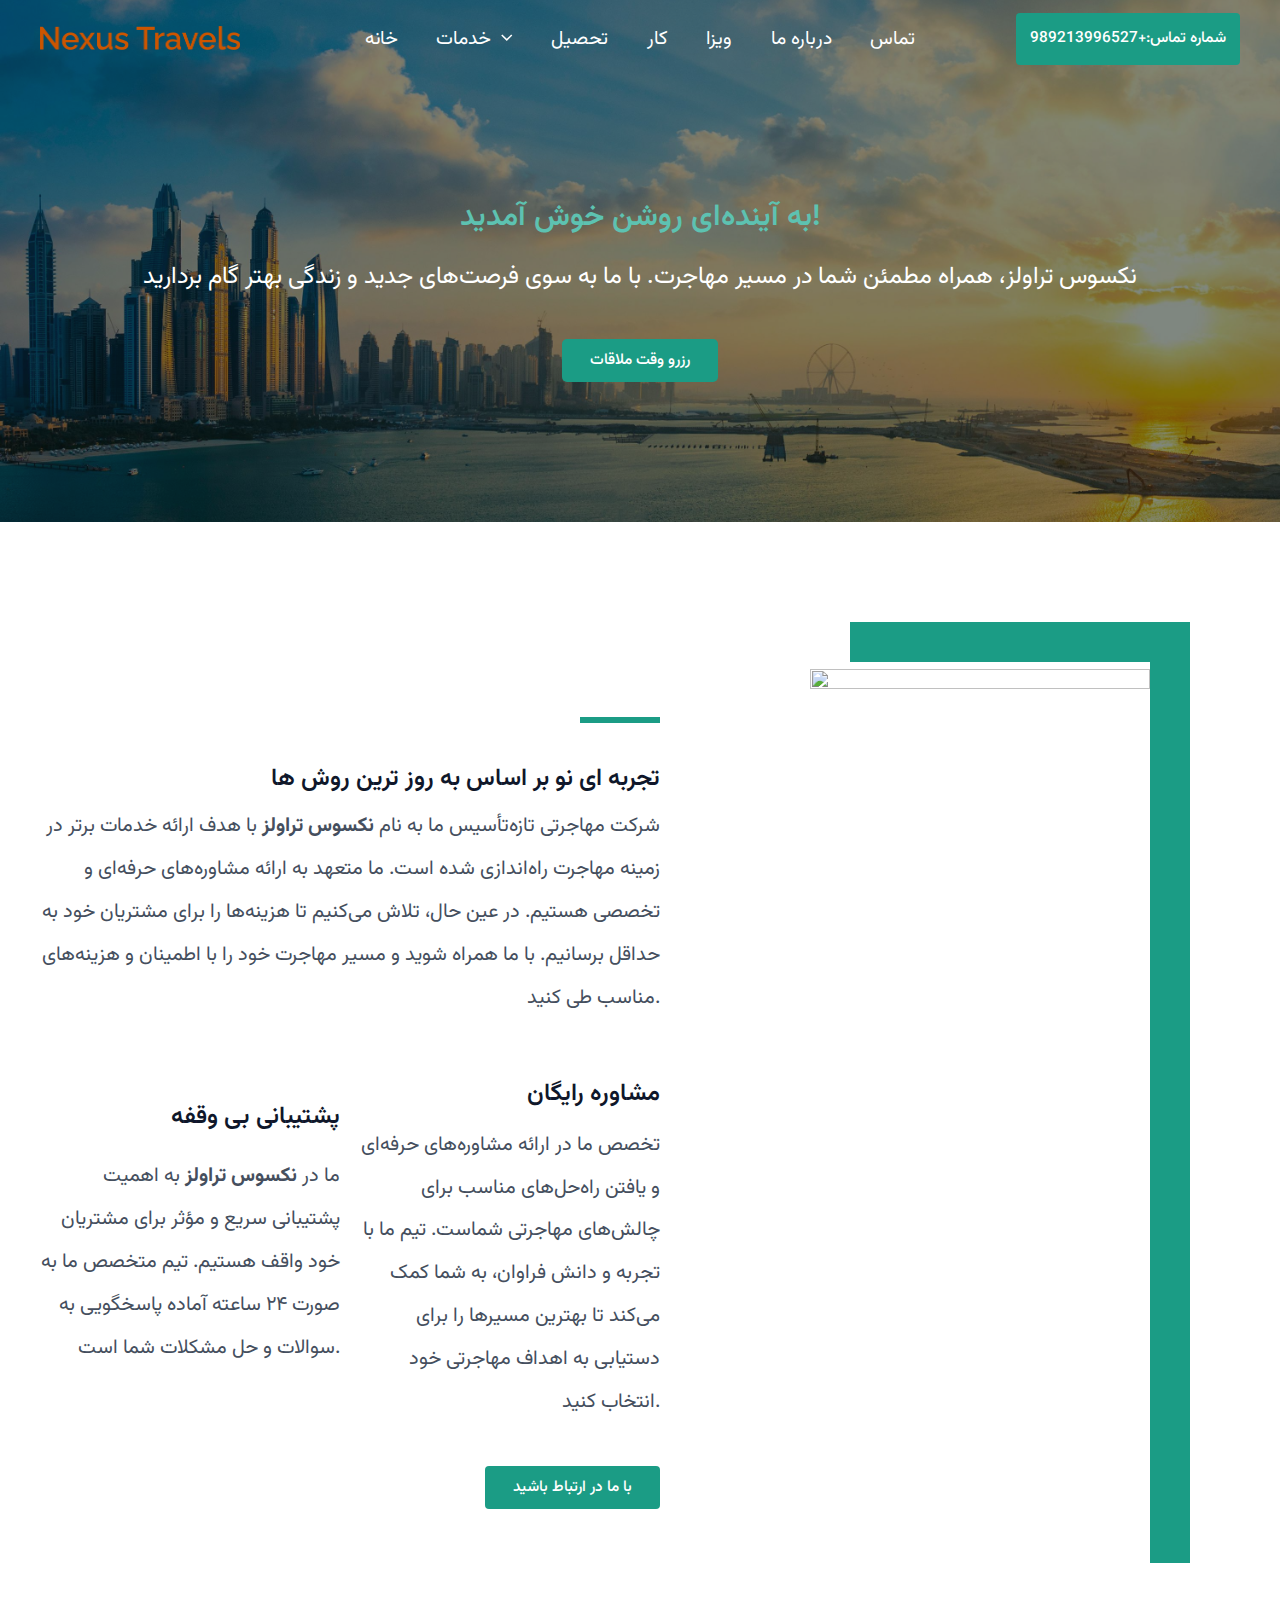
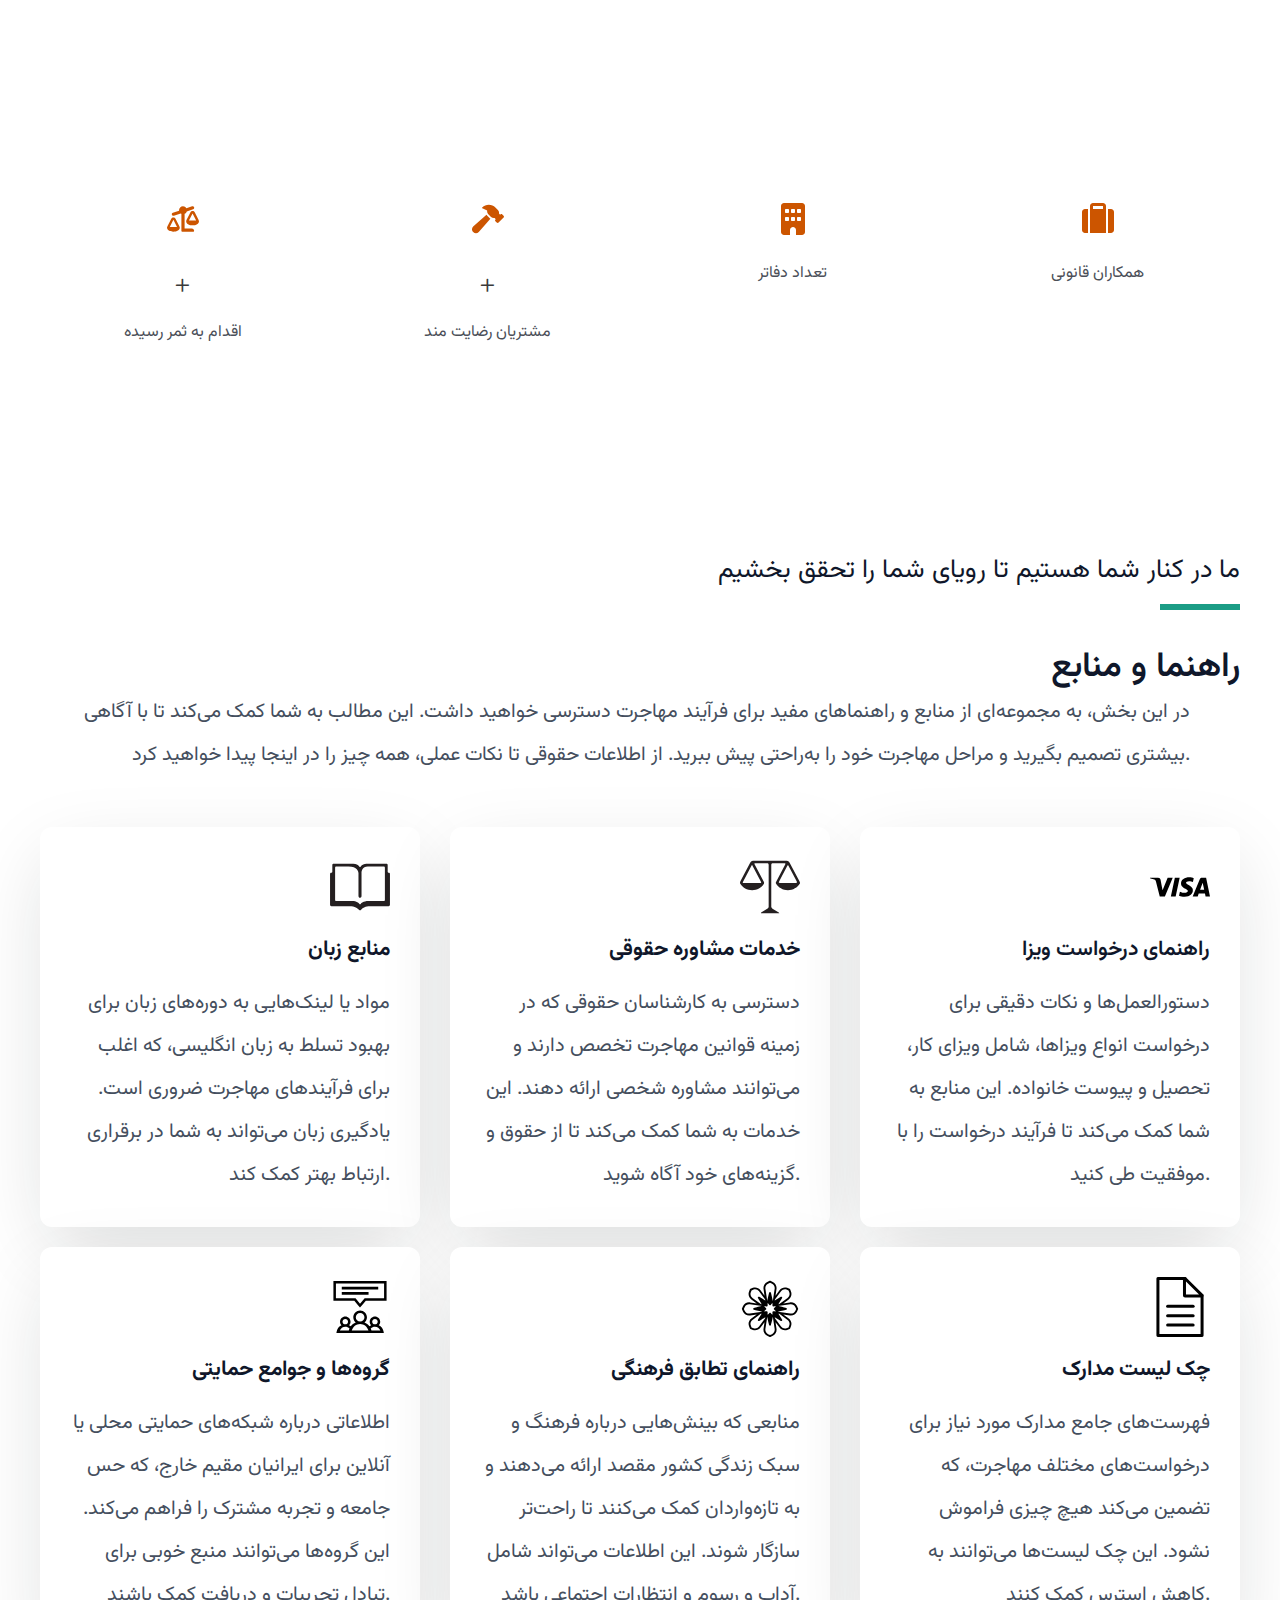
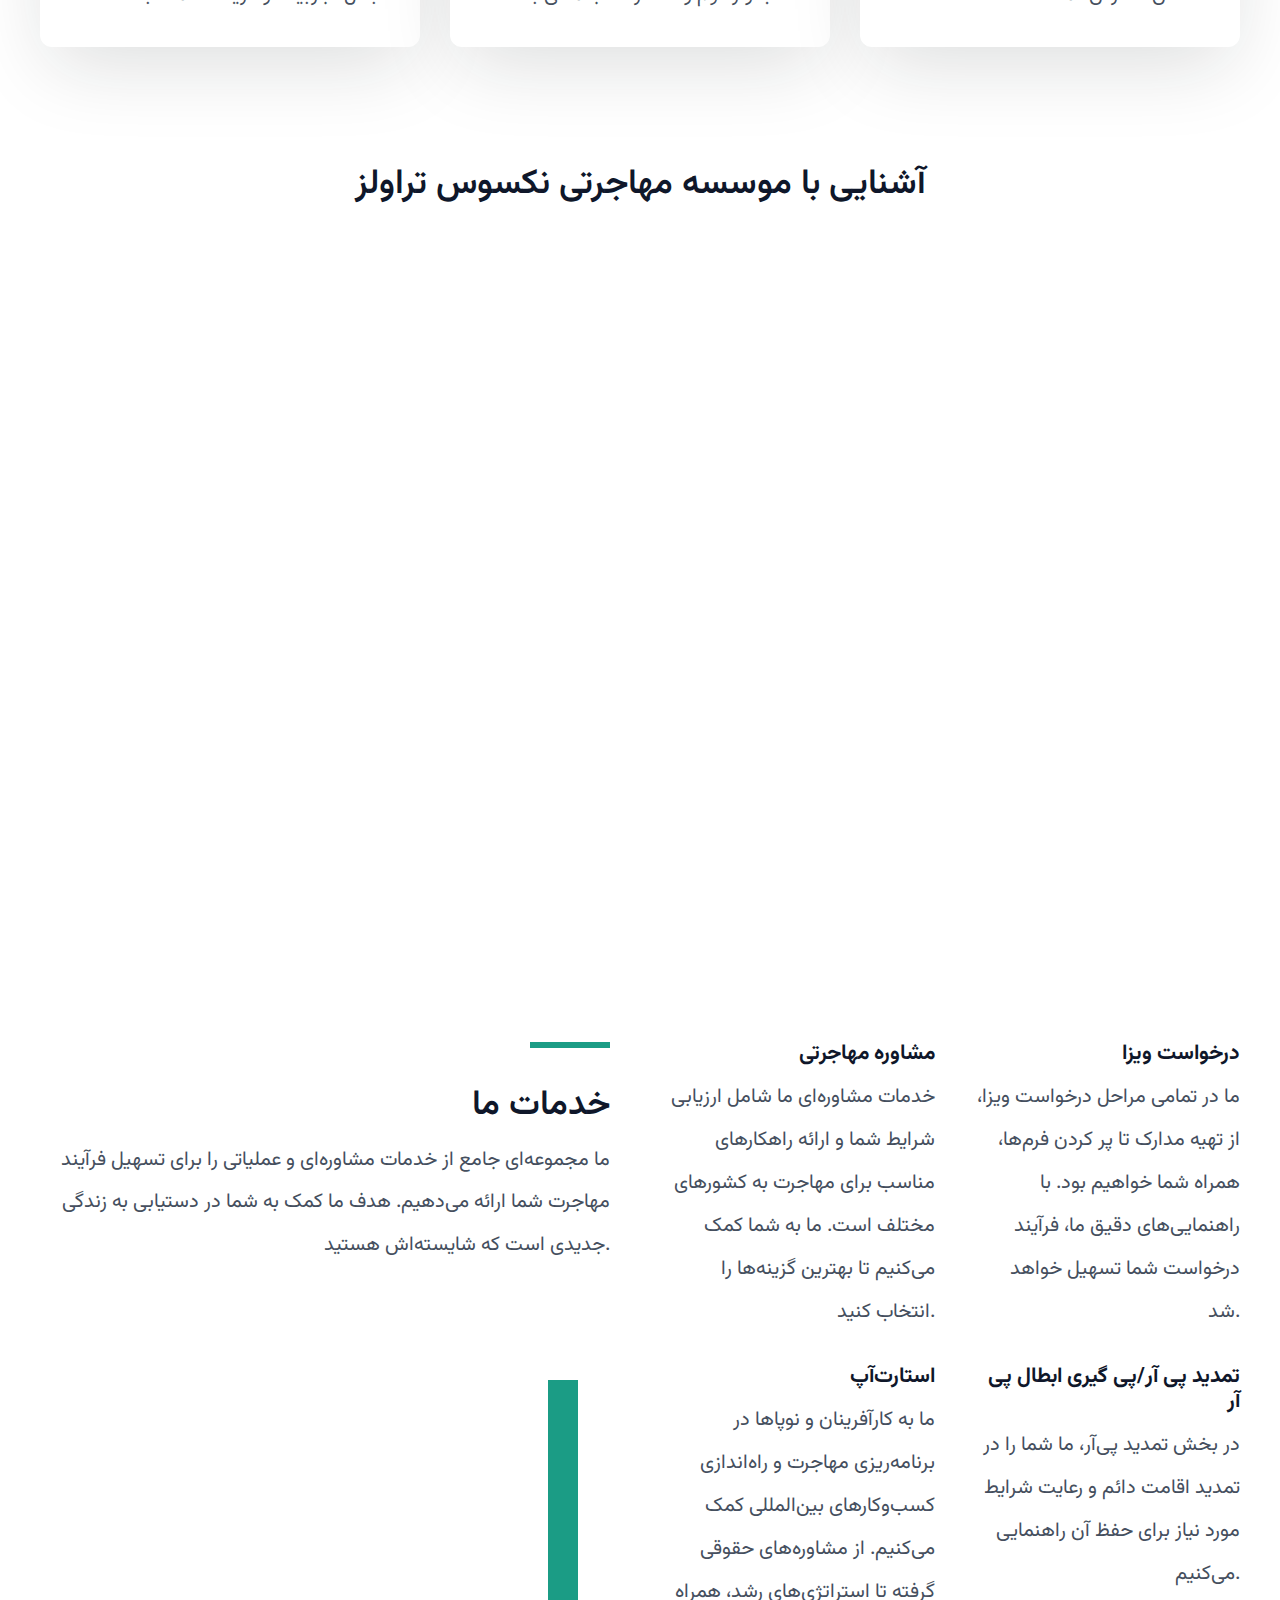
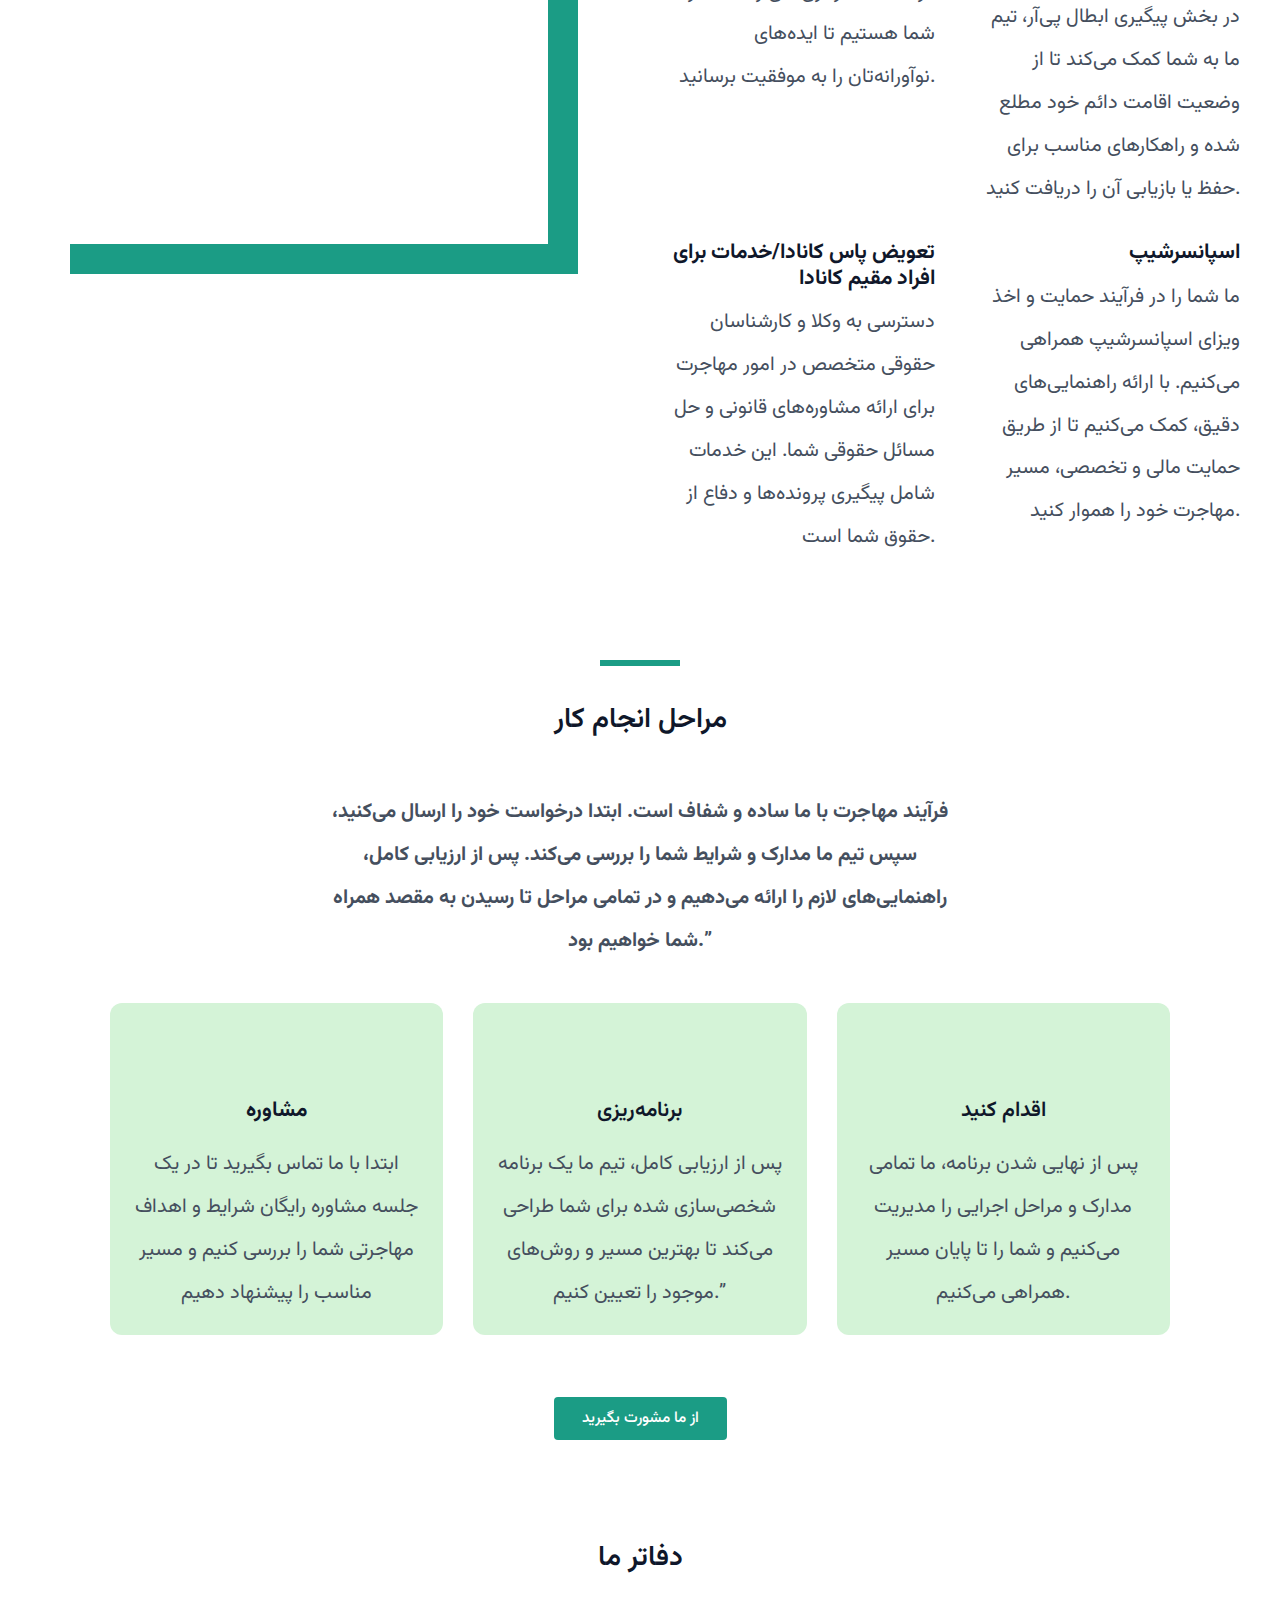
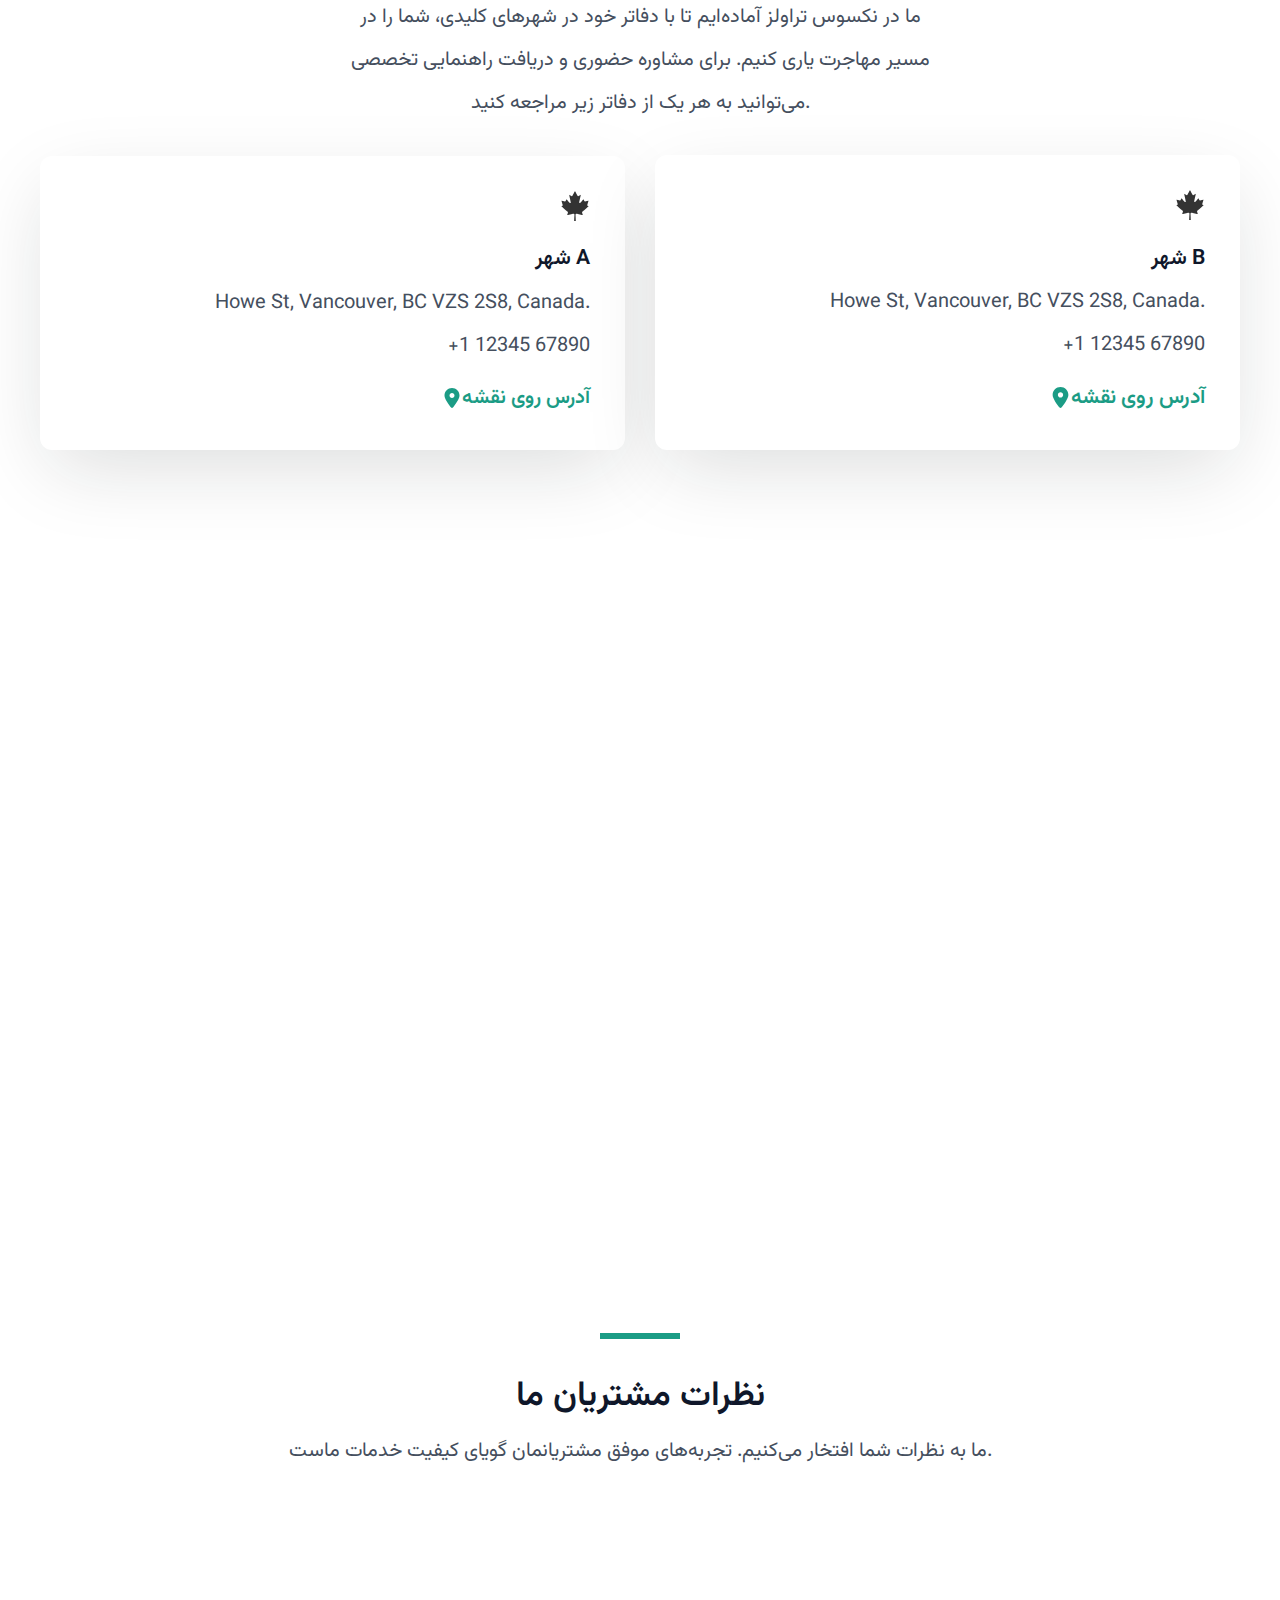
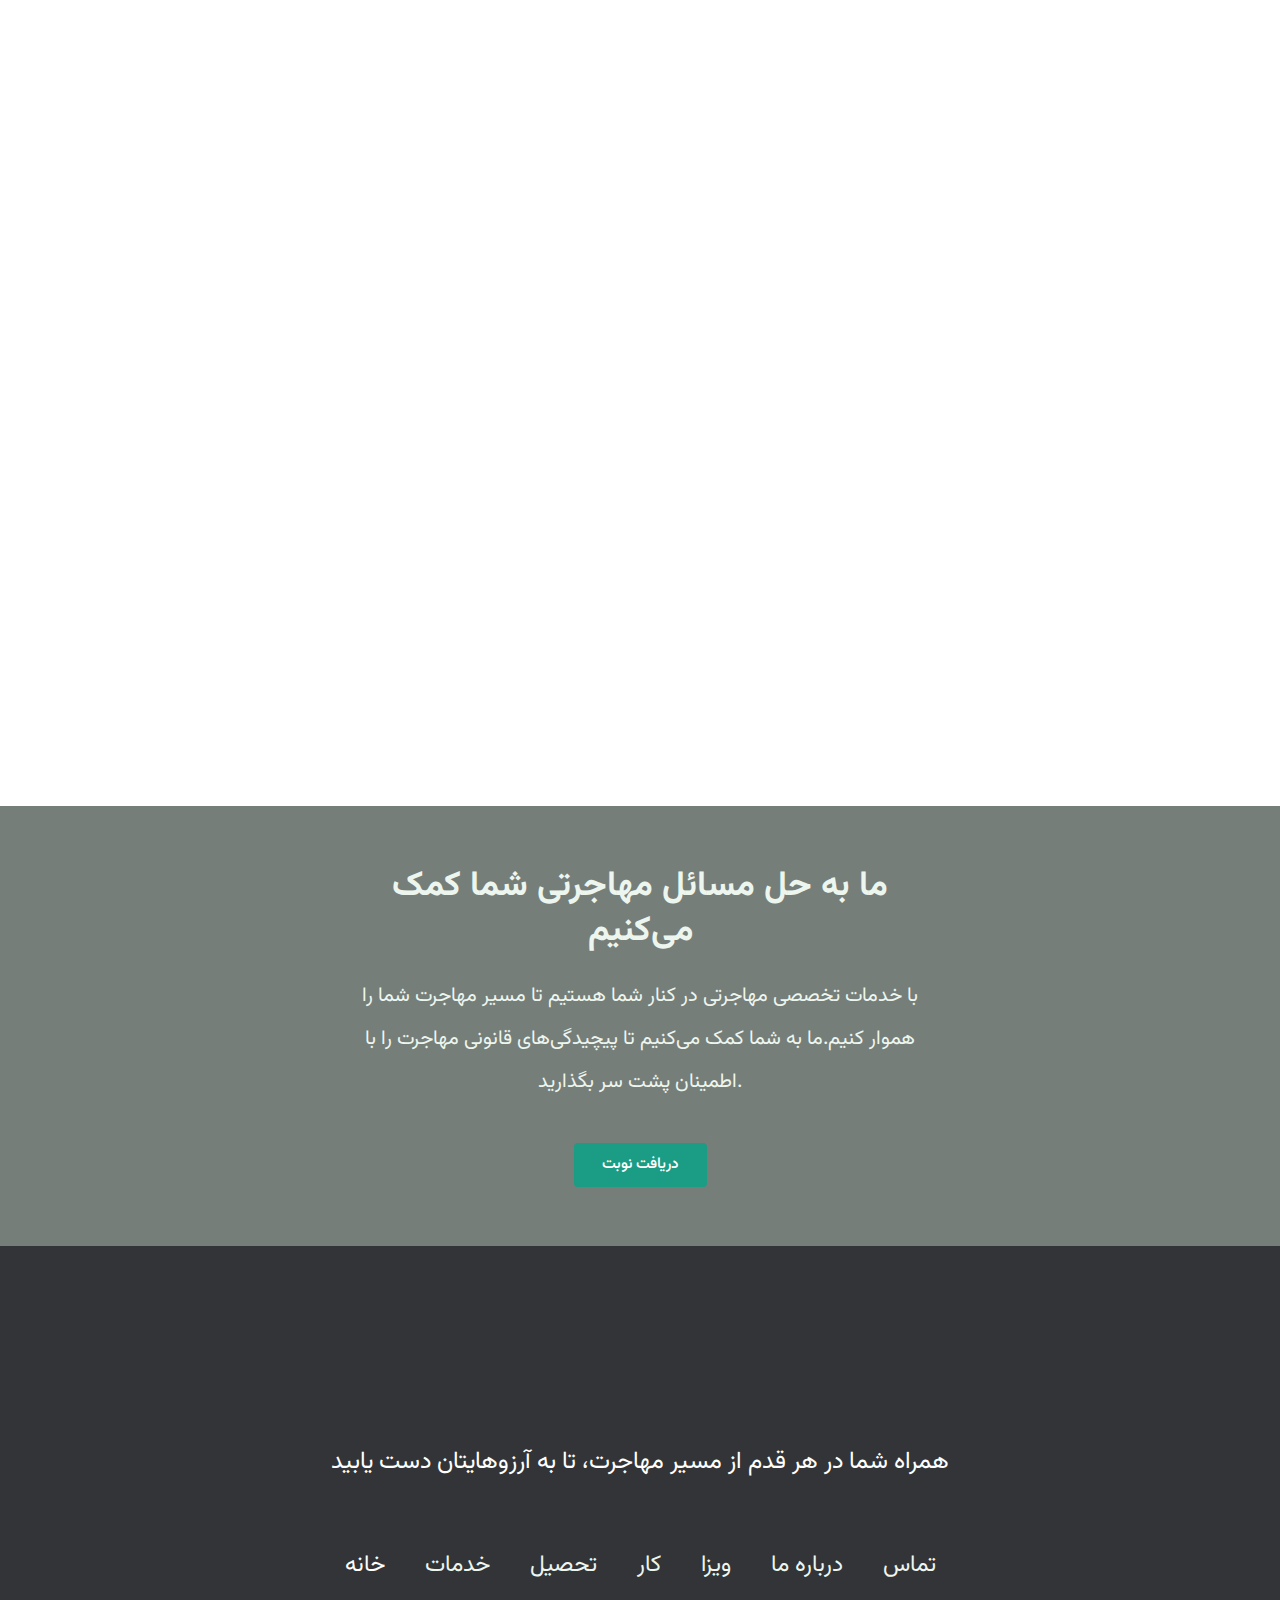
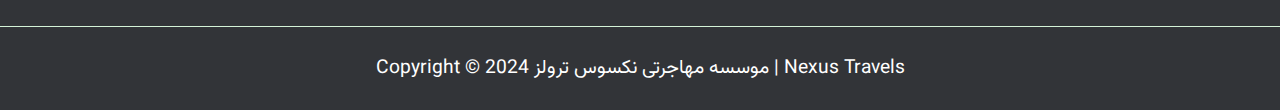
==== index.html @ 0fcbdfd5 "dev finished" ====
<!DOCTYPE html>
<html lang="en-US">
<head>
<meta charset="UTF-8">
<meta name="viewport" content="width=device-width, initial-scale=1">
	<link rel="profile" href="https://gmpg.org/xfn/11"> 
	<title>موسسه مهاجرتی نکسوس ترولز | Nexus Travels</title>
<meta name="robots" content="max-image-preview:large">
<link rel="dns-prefetch" href="//fonts.googleapis.com">
<link rel="alternate" type="application/rss+xml" title="موسسه مهاجرتی نکسوس ترولز | Nexus Travels &raquo; Feed" href="/feed/">
<link rel="alternate" type="application/rss+xml" title="موسسه مهاجرتی نکسوس ترولز | Nexus Travels &raquo; Comments Feed" href="/comments/feed/">
<script>
window._wpemojiSettings = {"baseUrl":"https:\/\/s.w.org\/images\/core\/emoji\/15.0.3\/72x72\/","ext":".png","svgUrl":"https:\/\/s.w.org\/images\/core\/emoji\/15.0.3\/svg\/","svgExt":".svg","source":{"concatemoji":"\/wp-includes\/js\/wp-emoji-release.min.js?ver=6.7"}};
/*! This file is auto-generated */
!function(i,n){var o,s,e;function c(e){try{var t={supportTests:e,timestamp:(new Date).valueOf()};sessionStorage.setItem(o,JSON.stringify(t))}catch(e){}}function p(e,t,n){e.clearRect(0,0,e.canvas.width,e.canvas.height),e.fillText(t,0,0);var t=new Uint32Array(e.getImageData(0,0,e.canvas.width,e.canvas.height).data),r=(e.clearRect(0,0,e.canvas.width,e.canvas.height),e.fillText(n,0,0),new Uint32Array(e.getImageData(0,0,e.canvas.width,e.canvas.height).data));return t.every(function(e,t){return e===r[t]})}function u(e,t,n){switch(t){case"flag":return n(e,"🏳️‍⚧️","🏳️​⚧️")?!1:!n(e,"🇺🇳","🇺​🇳")&&!n(e,"🏴󠁧󠁢󠁥󠁮󠁧󠁿","🏴​󠁧​󠁢​󠁥​󠁮​󠁧​󠁿");case"emoji":return!n(e,"🐦‍⬛","🐦​⬛")}return!1}function f(e,t,n){var r="undefined"!=typeof WorkerGlobalScope&&self instanceof WorkerGlobalScope?new OffscreenCanvas(300,150):i.createElement("canvas"),a=r.getContext("2d",{willReadFrequently:!0}),o=(a.textBaseline="top",a.font="600 32px Arial",{});return e.forEach(function(e){o[e]=t(a,e,n)}),o}function t(e){var t=i.createElement("script");t.src=e,t.defer=!0,i.head.appendChild(t)}"undefined"!=typeof Promise&&(o="wpEmojiSettingsSupports",s=["flag","emoji"],n.supports={everything:!0,everythingExceptFlag:!0},e=new Promise(function(e){i.addEventListener("DOMContentLoaded",e,{once:!0})}),new Promise(function(t){var n=function(){try{var e=JSON.parse(sessionStorage.getItem(o));if("object"==typeof e&&"number"==typeof e.timestamp&&(new Date).valueOf()<e.timestamp+604800&&"object"==typeof e.supportTests)return e.supportTests}catch(e){}return null}();if(!n){if("undefined"!=typeof Worker&&"undefined"!=typeof OffscreenCanvas&&"undefined"!=typeof URL&&URL.createObjectURL&&"undefined"!=typeof Blob)try{var e="postMessage("+f.toString()+"("+[JSON.stringify(s),u.toString(),p.toString()].join(",")+"));",r=new Blob([e],{type:"text/javascript"}),a=new Worker(URL.createObjectURL(r),{name:"wpTestEmojiSupports"});return void(a.onmessage=function(e){c(n=e.data),a.terminate(),t(n)})}catch(e){}c(n=f(s,u,p))}t(n)}).then(function(e){for(var t in e)n.supports[t]=e[t],n.supports.everything=n.supports.everything&&n.supports[t],"flag"!==t&&(n.supports.everythingExceptFlag=n.supports.everythingExceptFlag&&n.supports[t]);n.supports.everythingExceptFlag=n.supports.everythingExceptFlag&&!n.supports.flag,n.DOMReady=!1,n.readyCallback=function(){n.DOMReady=!0}}).then(function(){return e}).then(function(){var e;n.supports.everything||(n.readyCallback(),(e=n.source||{}).concatemoji?t(e.concatemoji):e.wpemoji&&e.twemoji&&(t(e.twemoji),t(e.wpemoji)))}))}((window,document),window._wpemojiSettings);
</script>
<link rel="stylesheet" id="astra-theme-css-css" href="/wp-content/themes/astra/assets/css/minified/main.min.css?ver=4.8.6" media="all">
<style id="astra-theme-css-inline-css">:root{--ast-post-nav-space:0;--ast-container-default-xlg-padding:6.67em;--ast-container-default-lg-padding:5.67em;--ast-container-default-slg-padding:4.34em;--ast-container-default-md-padding:3.34em;--ast-container-default-sm-padding:6.67em;--ast-container-default-xs-padding:2.4em;--ast-container-default-xxs-padding:1.4em;--ast-code-block-background:#EEEEEE;--ast-comment-inputs-background:#FAFAFA;--ast-normal-container-width:1200px;--ast-narrow-container-width:750px;--ast-blog-title-font-weight:normal;--ast-blog-meta-weight:inherit;}html{font-size:31.25%;}a,.page-title{color:#ffffff;}a:hover,a:focus{color:var(--ast-global-color-1);}body,button,input,select,textarea,.ast-button,.ast-custom-button{font-family:'Vazirmatn',sans-serif;font-weight:400;font-size:5.2em;line-height:var(--ast-body-line-height,1.65em);}blockquote{color:var(--ast-global-color-3);}h1,.entry-content h1,h2,.entry-content h2,h3,.entry-content h3,h4,.entry-content h4,h5,.entry-content h5,h6,.entry-content h6,.site-title,.site-title a{font-family:'Vazirmatn',sans-serif;font-weight:600;}.site-title{font-size:35px;font-size:6.7307692307692rem;display:none;}header .custom-logo-link img{max-width:196px;width:196px;}.astra-logo-svg{width:196px;}.site-header .site-description{font-size:15px;font-size:2.8846153846154rem;display:none;}.entry-title{font-size:26px;font-size:5rem;}.archive .ast-article-post .ast-article-inner,.blog .ast-article-post .ast-article-inner,.archive .ast-article-post .ast-article-inner:hover,.blog .ast-article-post .ast-article-inner:hover{overflow:hidden;}h1,.entry-content h1{font-size:50px;font-size:9.6153846153846rem;font-weight:600;font-family:'Vazirmatn',sans-serif;line-height:1.4em;}h2,.entry-content h2{font-size:36px;font-size:6.9230769230769rem;font-weight:600;font-family:'Vazirmatn',sans-serif;line-height:1.3em;}h3,.entry-content h3{font-size:28px;font-size:5.3846153846154rem;font-weight:600;font-family:'Vazirmatn',sans-serif;line-height:1.3em;}h4,.entry-content h4{font-size:22px;font-size:4.2307692307692rem;line-height:1.2em;font-weight:600;font-family:'Vazirmatn',sans-serif;}h5,.entry-content h5{font-size:20px;font-size:3.8461538461538rem;line-height:1.2em;font-weight:600;font-family:'Vazirmatn',sans-serif;}h6,.entry-content h6{font-size:16px;font-size:3.0769230769231rem;line-height:1.25em;font-weight:600;font-family:'Vazirmatn',sans-serif;}::selection{background-color:var(--ast-global-color-0);color:#ffffff;}body,h1,.entry-title a,.entry-content h1,h2,.entry-content h2,h3,.entry-content h3,h4,.entry-content h4,h5,.entry-content h5,h6,.entry-content h6{color:var(--ast-global-color-3);}.tagcloud a:hover,.tagcloud a:focus,.tagcloud a.current-item{color:#000000;border-color:#ffffff;background-color:#ffffff;}input:focus,input[type="text"]:focus,input[type="email"]:focus,input[type="url"]:focus,input[type="password"]:focus,input[type="reset"]:focus,input[type="search"]:focus,textarea:focus{border-color:#ffffff;}input[type="radio"]:checked,input[type=reset],input[type="checkbox"]:checked,input[type="checkbox"]:hover:checked,input[type="checkbox"]:focus:checked,input[type=range]::-webkit-slider-thumb{border-color:#ffffff;background-color:#ffffff;box-shadow:none;}.site-footer a:hover + .post-count,.site-footer a:focus + .post-count{background:#ffffff;border-color:#ffffff;}.single .nav-links .nav-previous,.single .nav-links .nav-next{color:#ffffff;}.entry-meta,.entry-meta *{line-height:1.45;color:#ffffff;}.entry-meta a:not(.ast-button):hover,.entry-meta a:not(.ast-button):hover *,.entry-meta a:not(.ast-button):focus,.entry-meta a:not(.ast-button):focus *,.page-links > .page-link,.page-links .page-link:hover,.post-navigation a:hover{color:var(--ast-global-color-1);}#cat option,.secondary .calendar_wrap thead a,.secondary .calendar_wrap thead a:visited{color:#ffffff;}.secondary .calendar_wrap #today,.ast-progress-val span{background:#ffffff;}.secondary a:hover + .post-count,.secondary a:focus + .post-count{background:#ffffff;border-color:#ffffff;}.calendar_wrap #today > a{color:#000000;}.page-links .page-link,.single .post-navigation a{color:#ffffff;}.ast-search-menu-icon .search-form button.search-submit{padding:0 4px;}.ast-search-menu-icon form.search-form{padding-right:0;}.ast-search-menu-icon.slide-search input.search-field{width:0;}.ast-header-search .ast-search-menu-icon.ast-dropdown-active .search-form,.ast-header-search .ast-search-menu-icon.ast-dropdown-active .search-field:focus{transition:all 0.2s;}.search-form input.search-field:focus{outline:none;}.astra-logo-svg:not(.sticky-custom-logo .astra-logo-svg,.transparent-custom-logo .astra-logo-svg,.advanced-header-logo .astra-logo-svg){height:29px;}.wp-block-latest-posts > li > a{color:var(--ast-global-color-2);}.widget-title,.widget .wp-block-heading{font-size:7px;font-size:1.3461538461538rem;color:var(--ast-global-color-3);}.ast-single-post .entry-content a,.ast-comment-content a:not(.ast-comment-edit-reply-wrap a){text-decoration:underline;}.ast-single-post .wp-block-button .wp-block-button__link,.ast-single-post .elementor-button-wrapper .elementor-button,.ast-single-post .entry-content .uagb-tab a,.ast-single-post .entry-content .uagb-ifb-cta a,.ast-single-post .entry-content .wp-block-uagb-buttons a,.ast-single-post .entry-content .uabb-module-content a,.ast-single-post .entry-content .uagb-post-grid a,.ast-single-post .entry-content .uagb-timeline a,.ast-single-post .entry-content .uagb-toc__wrap a,.ast-single-post .entry-content .uagb-taxomony-box a,.ast-single-post .entry-content .woocommerce a,.entry-content .wp-block-latest-posts > li > a,.ast-single-post .entry-content .wp-block-file__button,li.ast-post-filter-single,.ast-single-post .wp-block-buttons .wp-block-button.is-style-outline .wp-block-button__link,.ast-single-post .ast-comment-content .comment-reply-link,.ast-single-post .ast-comment-content .comment-edit-link{text-decoration:none;}.ast-search-menu-icon.slide-search a:focus-visible:focus-visible,.astra-search-icon:focus-visible,#close:focus-visible,a:focus-visible,.ast-menu-toggle:focus-visible,.site .skip-link:focus-visible,.wp-block-loginout input:focus-visible,.wp-block-search.wp-block-search__button-inside .wp-block-search__inside-wrapper,.ast-header-navigation-arrow:focus-visible,.woocommerce .wc-proceed-to-checkout > .checkout-button:focus-visible,.woocommerce .woocommerce-MyAccount-navigation ul li a:focus-visible,.ast-orders-table__row .ast-orders-table__cell:focus-visible,.woocommerce .woocommerce-order-details .order-again > .button:focus-visible,.woocommerce .woocommerce-message a.button.wc-forward:focus-visible,.woocommerce #minus_qty:focus-visible,.woocommerce #plus_qty:focus-visible,a#ast-apply-coupon:focus-visible,.woocommerce .woocommerce-info a:focus-visible,.woocommerce .astra-shop-summary-wrap a:focus-visible,.woocommerce a.wc-forward:focus-visible,#ast-apply-coupon:focus-visible,.woocommerce-js .woocommerce-mini-cart-item a.remove:focus-visible,#close:focus-visible,.button.search-submit:focus-visible,#search_submit:focus,.normal-search:focus-visible,.ast-header-account-wrap:focus-visible,.woocommerce .ast-on-card-button.ast-quick-view-trigger:focus{outline-style:dotted;outline-color:inherit;outline-width:thin;}input:focus,input[type="text"]:focus,input[type="email"]:focus,input[type="url"]:focus,input[type="password"]:focus,input[type="reset"]:focus,input[type="search"]:focus,input[type="number"]:focus,textarea:focus,.wp-block-search__input:focus,[data-section="section-header-mobile-trigger"] .ast-button-wrap .ast-mobile-menu-trigger-minimal:focus,.ast-mobile-popup-drawer.active .menu-toggle-close:focus,.woocommerce-ordering select.orderby:focus,#ast-scroll-top:focus,#coupon_code:focus,.woocommerce-page #comment:focus,.woocommerce #reviews #respond input#submit:focus,.woocommerce a.add_to_cart_button:focus,.woocommerce .button.single_add_to_cart_button:focus,.woocommerce .woocommerce-cart-form button:focus,.woocommerce .woocommerce-cart-form__cart-item .quantity .qty:focus,.woocommerce .woocommerce-billing-fields .woocommerce-billing-fields__field-wrapper .woocommerce-input-wrapper > .input-text:focus,.woocommerce #order_comments:focus,.woocommerce #place_order:focus,.woocommerce .woocommerce-address-fields .woocommerce-address-fields__field-wrapper .woocommerce-input-wrapper > .input-text:focus,.woocommerce .woocommerce-MyAccount-content form button:focus,.woocommerce .woocommerce-MyAccount-content .woocommerce-EditAccountForm .woocommerce-form-row .woocommerce-Input.input-text:focus,.woocommerce .ast-woocommerce-container .woocommerce-pagination ul.page-numbers li a:focus,body #content .woocommerce form .form-row .select2-container--default .select2-selection--single:focus,#ast-coupon-code:focus,.woocommerce.woocommerce-js .quantity input[type=number]:focus,.woocommerce-js .woocommerce-mini-cart-item .quantity input[type=number]:focus,.woocommerce p#ast-coupon-trigger:focus{border-style:dotted;border-color:inherit;border-width:thin;}input{outline:none;}.ast-logo-title-inline .site-logo-img{padding-right:1em;}.site-logo-img img{ transition:all 0.2s linear;}body .ast-oembed-container *{position:absolute;top:0;width:100%;height:100%;left:0;}body .wp-block-embed-pocket-casts .ast-oembed-container *{position:unset;}.ast-single-post-featured-section + article {margin-top: 2em;}.site-content .ast-single-post-featured-section img {width: 100%;overflow: hidden;object-fit: cover;}.site > .ast-single-related-posts-container {margin-top: 0;}@media (min-width: 922px) {.ast-desktop .ast-container--narrow {max-width: var(--ast-narrow-container-width);margin: 0 auto;}}@media (max-width:921.9px){#ast-desktop-header{display:none;}}@media (min-width:922px){#ast-mobile-header{display:none;}}.wp-block-buttons.aligncenter{justify-content:center;}@media (max-width:921px){.ast-theme-transparent-header #primary,.ast-theme-transparent-header #secondary{padding:0;}}@media (max-width:921px){.ast-plain-container.ast-no-sidebar #primary{padding:0;}}.ast-plain-container.ast-no-sidebar #primary{margin-top:0;margin-bottom:0;}.wp-block-button.is-style-outline .wp-block-button__link{border-color:var(--ast-global-color-0);}div.wp-block-button.is-style-outline > .wp-block-button__link:not(.has-text-color),div.wp-block-button.wp-block-button__link.is-style-outline:not(.has-text-color){color:var(--ast-global-color-0);}.wp-block-button.is-style-outline .wp-block-button__link:hover,.wp-block-buttons .wp-block-button.is-style-outline .wp-block-button__link:focus,.wp-block-buttons .wp-block-button.is-style-outline > .wp-block-button__link:not(.has-text-color):hover,.wp-block-buttons .wp-block-button.wp-block-button__link.is-style-outline:not(.has-text-color):hover{color:#ffffff;background-color:#cc5500;border-color:#cc5500;}.post-page-numbers.current .page-link,.ast-pagination .page-numbers.current{color:#ffffff;border-color:var(--ast-global-color-0);background-color:var(--ast-global-color-0);}.wp-block-buttons .wp-block-button.is-style-outline .wp-block-button__link.wp-element-button,.ast-outline-button,.wp-block-uagb-buttons-child .uagb-buttons-repeater.ast-outline-button{border-color:var(--ast-global-color-0);border-top-width:1px;border-right-width:1px;border-bottom-width:1px;border-left-width:1px;font-family:inherit;font-weight:500;font-size:13px;font-size:2.5rem;line-height:1em;text-transform:uppercase;padding-top:14px;padding-right:28px;padding-bottom:14px;padding-left:28px;border-top-left-radius:4px;border-top-right-radius:4px;border-bottom-right-radius:4px;border-bottom-left-radius:4px;}.wp-block-buttons .wp-block-button.is-style-outline > .wp-block-button__link:not(.has-text-color),.wp-block-buttons .wp-block-button.wp-block-button__link.is-style-outline:not(.has-text-color),.ast-outline-button{color:var(--ast-global-color-0);}.wp-block-button.is-style-outline .wp-block-button__link:hover,.wp-block-buttons .wp-block-button.is-style-outline .wp-block-button__link:focus,.wp-block-buttons .wp-block-button.is-style-outline > .wp-block-button__link:not(.has-text-color):hover,.wp-block-buttons .wp-block-button.wp-block-button__link.is-style-outline:not(.has-text-color):hover,.ast-outline-button:hover,.ast-outline-button:focus,.wp-block-uagb-buttons-child .uagb-buttons-repeater.ast-outline-button:hover,.wp-block-uagb-buttons-child .uagb-buttons-repeater.ast-outline-button:focus{color:#ffffff;background-color:#cc5500;border-color:var(--ast-global-color-0);}.wp-block-button .wp-block-button__link.wp-element-button.is-style-outline:not(.has-background),.wp-block-button.is-style-outline>.wp-block-button__link.wp-element-button:not(.has-background),.ast-outline-button{background-color:transparent;}@media (max-width:921px){.wp-block-buttons .wp-block-button.is-style-outline .wp-block-button__link.wp-element-button,.ast-outline-button,.wp-block-uagb-buttons-child .uagb-buttons-repeater.ast-outline-button{padding-top:14px;padding-right:28px;padding-bottom:14px;padding-left:28px;border-top-left-radius:4px;border-top-right-radius:4px;border-bottom-right-radius:4px;border-bottom-left-radius:4px;}}@media (max-width:544px){.wp-block-buttons .wp-block-button.is-style-outline .wp-block-button__link.wp-element-button,.ast-outline-button,.wp-block-uagb-buttons-child .uagb-buttons-repeater.ast-outline-button{font-size:13px;font-size:2.5rem;padding-top:12px;padding-right:24px;padding-bottom:12px;padding-left:22px;border-top-left-radius:4px;border-top-right-radius:4px;border-bottom-right-radius:4px;border-bottom-left-radius:4px;}}.entry-content[data-ast-blocks-layout] > figure{margin-bottom:1em;}h1.widget-title{font-weight:600;}h2.widget-title{font-weight:600;}h3.widget-title{font-weight:600;}@media (max-width:921px){.ast-separate-container #primary,.ast-separate-container #secondary{padding:1.5em 0;}#primary,#secondary{padding:1.5em 0;margin:0;}.ast-left-sidebar #content > .ast-container{display:flex;flex-direction:column-reverse;width:100%;}.ast-separate-container .ast-article-post,.ast-separate-container .ast-article-single{padding:1.5em 2.14em;}.ast-author-box img.avatar{margin:20px 0 0 0;}}@media (min-width:922px){.ast-separate-container.ast-right-sidebar #primary,.ast-separate-container.ast-left-sidebar #primary{border:0;}.search-no-results.ast-separate-container #primary{margin-bottom:4em;}}.wp-block-button .wp-block-button__link{color:#ffffff;}.wp-block-button .wp-block-button__link:hover,.wp-block-button .wp-block-button__link:focus{color:#ffffff;background-color:#cc5500;border-color:#cc5500;}.wp-block-button .wp-block-button__link,.wp-block-search .wp-block-search__button,body .wp-block-file .wp-block-file__button{border-style:solid;border-top-width:0px;border-right-width:0px;border-left-width:0px;border-bottom-width:0px;border-color:var(--ast-global-color-0);background-color:var(--ast-global-color-0);color:#ffffff;font-family:inherit;font-weight:500;line-height:1em;text-transform:uppercase;letter-spacing:1px;font-size:16px;font-size:3.0769230769231rem;border-top-left-radius:4px;border-top-right-radius:4px;border-bottom-right-radius:4px;border-bottom-left-radius:4px;padding-top:14px;padding-right:28px;padding-bottom:14px;padding-left:28px;}@media (max-width:921px){.wp-block-button .wp-block-button__link,.wp-block-search .wp-block-search__button,body .wp-block-file .wp-block-file__button{padding-top:14px;padding-right:28px;padding-bottom:14px;padding-left:28px;border-top-left-radius:4px;border-top-right-radius:4px;border-bottom-right-radius:4px;border-bottom-left-radius:4px;}}@media (max-width:544px){.wp-block-button .wp-block-button__link,.wp-block-search .wp-block-search__button,body .wp-block-file .wp-block-file__button{font-size:13px;font-size:2.5rem;padding-top:12px;padding-right:24px;padding-bottom:12px;padding-left:24px;border-top-left-radius:4px;border-top-right-radius:4px;border-bottom-right-radius:4px;border-bottom-left-radius:4px;}}.menu-toggle,button,.ast-button,.ast-custom-button,.button,input#submit,input[type="button"],input[type="submit"],input[type="reset"],form[CLASS*="wp-block-search__"].wp-block-search .wp-block-search__inside-wrapper .wp-block-search__button,body .wp-block-file .wp-block-file__button,.woocommerce-js a.button,.woocommerce button.button,.woocommerce .woocommerce-message a.button,.woocommerce #respond input#submit.alt,.woocommerce input.button.alt,.woocommerce input.button,.woocommerce input.button:disabled,.woocommerce input.button:disabled[disabled],.woocommerce input.button:disabled:hover,.woocommerce input.button:disabled[disabled]:hover,.woocommerce #respond input#submit,.woocommerce button.button.alt.disabled,.wc-block-grid__products .wc-block-grid__product .wp-block-button__link,.wc-block-grid__product-onsale,[CLASS*="wc-block"] button,.woocommerce-js .astra-cart-drawer .astra-cart-drawer-content .woocommerce-mini-cart__buttons .button:not(.checkout):not(.ast-continue-shopping),.woocommerce-js .astra-cart-drawer .astra-cart-drawer-content .woocommerce-mini-cart__buttons a.checkout,.woocommerce button.button.alt.disabled.wc-variation-selection-needed,[CLASS*="wc-block"] .wc-block-components-button{border-style:solid;border-top-width:0px;border-right-width:0px;border-left-width:0px;border-bottom-width:0px;color:#ffffff;border-color:var(--ast-global-color-0);background-color:var(--ast-global-color-0);padding-top:14px;padding-right:28px;padding-bottom:14px;padding-left:28px;font-family:inherit;font-weight:500;font-size:16px;font-size:3.0769230769231rem;line-height:1em;text-transform:uppercase;letter-spacing:1px;border-top-left-radius:4px;border-top-right-radius:4px;border-bottom-right-radius:4px;border-bottom-left-radius:4px;}button:focus,.menu-toggle:hover,button:hover,.ast-button:hover,.ast-custom-button:hover .button:hover,.ast-custom-button:hover ,input[type=reset]:hover,input[type=reset]:focus,input#submit:hover,input#submit:focus,input[type="button"]:hover,input[type="button"]:focus,input[type="submit"]:hover,input[type="submit"]:focus,form[CLASS*="wp-block-search__"].wp-block-search .wp-block-search__inside-wrapper .wp-block-search__button:hover,form[CLASS*="wp-block-search__"].wp-block-search .wp-block-search__inside-wrapper .wp-block-search__button:focus,body .wp-block-file .wp-block-file__button:hover,body .wp-block-file .wp-block-file__button:focus,.woocommerce-js a.button:hover,.woocommerce button.button:hover,.woocommerce .woocommerce-message a.button:hover,.woocommerce #respond input#submit:hover,.woocommerce #respond input#submit.alt:hover,.woocommerce input.button.alt:hover,.woocommerce input.button:hover,.woocommerce button.button.alt.disabled:hover,.wc-block-grid__products .wc-block-grid__product .wp-block-button__link:hover,[CLASS*="wc-block"] button:hover,.woocommerce-js .astra-cart-drawer .astra-cart-drawer-content .woocommerce-mini-cart__buttons .button:not(.checkout):not(.ast-continue-shopping):hover,.woocommerce-js .astra-cart-drawer .astra-cart-drawer-content .woocommerce-mini-cart__buttons a.checkout:hover,.woocommerce button.button.alt.disabled.wc-variation-selection-needed:hover,[CLASS*="wc-block"] .wc-block-components-button:hover,[CLASS*="wc-block"] .wc-block-components-button:focus{color:#ffffff;background-color:#cc5500;border-color:#cc5500;}@media (max-width:921px){.menu-toggle,button,.ast-button,.ast-custom-button,.button,input#submit,input[type="button"],input[type="submit"],input[type="reset"],form[CLASS*="wp-block-search__"].wp-block-search .wp-block-search__inside-wrapper .wp-block-search__button,body .wp-block-file .wp-block-file__button,.woocommerce-js a.button,.woocommerce button.button,.woocommerce .woocommerce-message a.button,.woocommerce #respond input#submit.alt,.woocommerce input.button.alt,.woocommerce input.button,.woocommerce input.button:disabled,.woocommerce input.button:disabled[disabled],.woocommerce input.button:disabled:hover,.woocommerce input.button:disabled[disabled]:hover,.woocommerce #respond input#submit,.woocommerce button.button.alt.disabled,.wc-block-grid__products .wc-block-grid__product .wp-block-button__link,.wc-block-grid__product-onsale,[CLASS*="wc-block"] button,.woocommerce-js .astra-cart-drawer .astra-cart-drawer-content .woocommerce-mini-cart__buttons .button:not(.checkout):not(.ast-continue-shopping),.woocommerce-js .astra-cart-drawer .astra-cart-drawer-content .woocommerce-mini-cart__buttons a.checkout,.woocommerce button.button.alt.disabled.wc-variation-selection-needed,[CLASS*="wc-block"] .wc-block-components-button{padding-top:14px;padding-right:28px;padding-bottom:14px;padding-left:28px;border-top-left-radius:4px;border-top-right-radius:4px;border-bottom-right-radius:4px;border-bottom-left-radius:4px;}}@media (max-width:544px){.menu-toggle,button,.ast-button,.ast-custom-button,.button,input#submit,input[type="button"],input[type="submit"],input[type="reset"],form[CLASS*="wp-block-search__"].wp-block-search .wp-block-search__inside-wrapper .wp-block-search__button,body .wp-block-file .wp-block-file__button,.woocommerce-js a.button,.woocommerce button.button,.woocommerce .woocommerce-message a.button,.woocommerce #respond input#submit.alt,.woocommerce input.button.alt,.woocommerce input.button,.woocommerce input.button:disabled,.woocommerce input.button:disabled[disabled],.woocommerce input.button:disabled:hover,.woocommerce input.button:disabled[disabled]:hover,.woocommerce #respond input#submit,.woocommerce button.button.alt.disabled,.wc-block-grid__products .wc-block-grid__product .wp-block-button__link,.wc-block-grid__product-onsale,[CLASS*="wc-block"] button,.woocommerce-js .astra-cart-drawer .astra-cart-drawer-content .woocommerce-mini-cart__buttons .button:not(.checkout):not(.ast-continue-shopping),.woocommerce-js .astra-cart-drawer .astra-cart-drawer-content .woocommerce-mini-cart__buttons a.checkout,.woocommerce button.button.alt.disabled.wc-variation-selection-needed,[CLASS*="wc-block"] .wc-block-components-button{padding-top:12px;padding-right:24px;padding-bottom:12px;padding-left:24px;font-size:13px;font-size:2.5rem;border-top-left-radius:4px;border-top-right-radius:4px;border-bottom-right-radius:4px;border-bottom-left-radius:4px;}}@media (max-width:921px){.ast-mobile-header-stack .main-header-bar .ast-search-menu-icon{display:inline-block;}.ast-header-break-point.ast-header-custom-item-outside .ast-mobile-header-stack .main-header-bar .ast-search-icon{margin:0;}.ast-comment-avatar-wrap img{max-width:2.5em;}.ast-comment-meta{padding:0 1.8888em 1.3333em;}.ast-separate-container .ast-comment-list li.depth-1{padding:1.5em 2.14em;}.ast-separate-container .comment-respond{padding:2em 2.14em;}}@media (min-width:544px){.ast-container{max-width:100%;}}@media (max-width:544px){.ast-separate-container .ast-article-post,.ast-separate-container .ast-article-single,.ast-separate-container .comments-title,.ast-separate-container .ast-archive-description{padding:1.5em 1em;}.ast-separate-container #content .ast-container{padding-left:0.54em;padding-right:0.54em;}.ast-separate-container .ast-comment-list .bypostauthor{padding:.5em;}.ast-search-menu-icon.ast-dropdown-active .search-field{width:170px;}.menu-toggle,button,.ast-button,.button,input#submit,input[type="button"],input[type="submit"],input[type="reset"]{font-size:13px;font-size:2.5rem;}} #ast-mobile-header .ast-site-header-cart-li a{pointer-events:none;}body,.ast-separate-container{background-color:#ffffff;background-image:none;}@media (max-width:921px){.site-title{display:none;}.site-header .site-description{display:none;}h1,.entry-content h1{font-size:30px;}h2,.entry-content h2{font-size:25px;}h3,.entry-content h3{font-size:20px;}}@media (max-width:544px){.site-title{display:none;}.site-header .site-description{display:none;}h1,.entry-content h1{font-size:30px;}h2,.entry-content h2{font-size:25px;}h3,.entry-content h3{font-size:20px;}}@media (max-width:921px){html{font-size:28.5%;}}@media (max-width:544px){html{font-size:28.5%;}}@media (min-width:922px){.ast-container{max-width:1240px;}}@media (min-width:922px){.site-content .ast-container{display:flex;}}@media (max-width:921px){.site-content .ast-container{flex-direction:column;}}@media (min-width:922px){.main-header-menu .sub-menu .menu-item.ast-left-align-sub-menu:hover > .sub-menu,.main-header-menu .sub-menu .menu-item.ast-left-align-sub-menu.focus > .sub-menu{margin-left:-0px;}}.ast-theme-transparent-header [data-section="section-header-mobile-trigger"] .ast-button-wrap .ast-mobile-menu-trigger-minimal{background:transparent;}.site .comments-area{padding-bottom:3em;}.wp-block-file {display: flex;align-items: center;flex-wrap: wrap;justify-content: space-between;}.wp-block-pullquote {border: none;}.wp-block-pullquote blockquote::before {content: "\201D";font-family: "Helvetica",sans-serif;display: flex;transform: rotate( 180deg );font-size: 6rem;font-style: normal;line-height: 1;font-weight: bold;align-items: center;justify-content: center;}.has-text-align-right > blockquote::before {justify-content: flex-start;}.has-text-align-left > blockquote::before {justify-content: flex-end;}figure.wp-block-pullquote.is-style-solid-color blockquote {max-width: 100%;text-align: inherit;}:root {--wp--custom--ast-default-block-top-padding: 3em;--wp--custom--ast-default-block-right-padding: 3em;--wp--custom--ast-default-block-bottom-padding: 3em;--wp--custom--ast-default-block-left-padding: 3em;--wp--custom--ast-container-width: 1200px;--wp--custom--ast-content-width-size: 1200px;--wp--custom--ast-wide-width-size: calc(1200px + var(--wp--custom--ast-default-block-left-padding) + var(--wp--custom--ast-default-block-right-padding));}.ast-narrow-container {--wp--custom--ast-content-width-size: 750px;--wp--custom--ast-wide-width-size: 750px;}@media(max-width: 921px) {:root {--wp--custom--ast-default-block-top-padding: 3em;--wp--custom--ast-default-block-right-padding: 2em;--wp--custom--ast-default-block-bottom-padding: 3em;--wp--custom--ast-default-block-left-padding: 2em;}}@media(max-width: 544px) {:root {--wp--custom--ast-default-block-top-padding: 3em;--wp--custom--ast-default-block-right-padding: 1.5em;--wp--custom--ast-default-block-bottom-padding: 3em;--wp--custom--ast-default-block-left-padding: 1.5em;}}.entry-content > .wp-block-group,.entry-content > .wp-block-cover,.entry-content > .wp-block-columns {padding-top: var(--wp--custom--ast-default-block-top-padding);padding-right: var(--wp--custom--ast-default-block-right-padding);padding-bottom: var(--wp--custom--ast-default-block-bottom-padding);padding-left: var(--wp--custom--ast-default-block-left-padding);}.ast-plain-container.ast-no-sidebar .entry-content > .alignfull,.ast-page-builder-template .ast-no-sidebar .entry-content > .alignfull {margin-left: calc( -50vw + 50%);margin-right: calc( -50vw + 50%);max-width: 100vw;width: 100vw;}.ast-plain-container.ast-no-sidebar .entry-content .alignfull .alignfull,.ast-page-builder-template.ast-no-sidebar .entry-content .alignfull .alignfull,.ast-plain-container.ast-no-sidebar .entry-content .alignfull .alignwide,.ast-page-builder-template.ast-no-sidebar .entry-content .alignfull .alignwide,.ast-plain-container.ast-no-sidebar .entry-content .alignwide .alignfull,.ast-page-builder-template.ast-no-sidebar .entry-content .alignwide .alignfull,.ast-plain-container.ast-no-sidebar .entry-content .alignwide .alignwide,.ast-page-builder-template.ast-no-sidebar .entry-content .alignwide .alignwide,.ast-plain-container.ast-no-sidebar .entry-content .wp-block-column .alignfull,.ast-page-builder-template.ast-no-sidebar .entry-content .wp-block-column .alignfull,.ast-plain-container.ast-no-sidebar .entry-content .wp-block-column .alignwide,.ast-page-builder-template.ast-no-sidebar .entry-content .wp-block-column .alignwide {margin-left: auto;margin-right: auto;width: 100%;}[data-ast-blocks-layout] .wp-block-separator:not(.is-style-dots) {height: 0;}[data-ast-blocks-layout] .wp-block-separator {margin: 20px auto;}[data-ast-blocks-layout] .wp-block-separator:not(.is-style-wide):not(.is-style-dots) {max-width: 100px;}[data-ast-blocks-layout] .wp-block-separator.has-background {padding: 0;}.entry-content[data-ast-blocks-layout] > * {max-width: var(--wp--custom--ast-content-width-size);margin-left: auto;margin-right: auto;}.entry-content[data-ast-blocks-layout] > .alignwide {max-width: var(--wp--custom--ast-wide-width-size);}.entry-content[data-ast-blocks-layout] .alignfull {max-width: none;}.ast-full-width-layout .entry-content[data-ast-blocks-layout] .is-layout-constrained.wp-block-cover-is-layout-constrained > *,.ast-full-width-layout .entry-content[data-ast-blocks-layout] .is-layout-constrained.wp-block-group-is-layout-constrained > * {max-width: var(--wp--custom--ast-content-width-size);margin-left: auto;margin-right: auto;}.entry-content .wp-block-columns {margin-bottom: 0;}blockquote {margin: 1.5em;border-color: rgba(0,0,0,0.05);}.wp-block-quote:not(.has-text-align-right):not(.has-text-align-center) {border-left: 5px solid rgba(0,0,0,0.05);}.has-text-align-right > blockquote,blockquote.has-text-align-right {border-right: 5px solid rgba(0,0,0,0.05);}.has-text-align-left > blockquote,blockquote.has-text-align-left {border-left: 5px solid rgba(0,0,0,0.05);}.wp-block-site-tagline,.wp-block-latest-posts .read-more {margin-top: 15px;}.wp-block-loginout p label {display: block;}.wp-block-loginout p:not(.login-remember):not(.login-submit) input {width: 100%;}.wp-block-loginout input:focus {border-color: transparent;}.wp-block-loginout input:focus {outline: thin dotted;}.entry-content .wp-block-media-text .wp-block-media-text__content {padding: 0 0 0 8%;}.entry-content .wp-block-media-text.has-media-on-the-right .wp-block-media-text__content {padding: 0 8% 0 0;}.entry-content .wp-block-media-text.has-background .wp-block-media-text__content {padding: 8%;}.entry-content .wp-block-cover:not([class*="background-color"]) .wp-block-cover__inner-container,.entry-content .wp-block-cover:not([class*="background-color"]) .wp-block-cover-image-text,.entry-content .wp-block-cover:not([class*="background-color"]) .wp-block-cover-text,.entry-content .wp-block-cover-image:not([class*="background-color"]) .wp-block-cover__inner-container,.entry-content .wp-block-cover-image:not([class*="background-color"]) .wp-block-cover-image-text,.entry-content .wp-block-cover-image:not([class*="background-color"]) .wp-block-cover-text {color: var(--ast-global-color-5);}.wp-block-loginout .login-remember input {width: 1.1rem;height: 1.1rem;margin: 0 5px 4px 0;vertical-align: middle;}.wp-block-latest-posts > li > *:first-child,.wp-block-latest-posts:not(.is-grid) > li:first-child {margin-top: 0;}.entry-content > .wp-block-buttons,.entry-content > .wp-block-uagb-buttons {margin-bottom: 1.5em;}.wp-block-search__inside-wrapper .wp-block-search__input {padding: 0 10px;color: var(--ast-global-color-3);background: var(--ast-global-color-5);border-color: var(--ast-border-color);}.wp-block-latest-posts .read-more {margin-bottom: 1.5em;}.wp-block-search__no-button .wp-block-search__inside-wrapper .wp-block-search__input {padding-top: 5px;padding-bottom: 5px;}.wp-block-latest-posts .wp-block-latest-posts__post-date,.wp-block-latest-posts .wp-block-latest-posts__post-author {font-size: 1rem;}.wp-block-latest-posts > li > *,.wp-block-latest-posts:not(.is-grid) > li {margin-top: 12px;margin-bottom: 12px;}.ast-page-builder-template .entry-content[data-ast-blocks-layout] > *,.ast-page-builder-template .entry-content[data-ast-blocks-layout] > .alignfull > * {max-width: none;}.ast-page-builder-template .entry-content[data-ast-blocks-layout] > .alignwide > * {max-width: var(--wp--custom--ast-wide-width-size);}.ast-page-builder-template .entry-content[data-ast-blocks-layout] > .inherit-container-width > *,.ast-page-builder-template .entry-content[data-ast-blocks-layout] > * > *,.entry-content[data-ast-blocks-layout] > .wp-block-cover .wp-block-cover__inner-container {max-width: var(--wp--custom--ast-content-width-size) ;margin-left: auto;margin-right: auto;}.entry-content[data-ast-blocks-layout] .wp-block-cover:not(.alignleft):not(.alignright) {width: auto;}@media(max-width: 1200px) {.ast-separate-container .entry-content > .alignfull,.ast-separate-container .entry-content[data-ast-blocks-layout] > .alignwide,.ast-plain-container .entry-content[data-ast-blocks-layout] > .alignwide,.ast-plain-container .entry-content .alignfull {margin-left: calc(-1 * min(var(--ast-container-default-xlg-padding),20px)) ;margin-right: calc(-1 * min(var(--ast-container-default-xlg-padding),20px));}}@media(min-width: 1201px) {.ast-separate-container .entry-content > .alignfull {margin-left: calc(-1 * var(--ast-container-default-xlg-padding) );margin-right: calc(-1 * var(--ast-container-default-xlg-padding) );}.ast-separate-container .entry-content[data-ast-blocks-layout] > .alignwide,.ast-plain-container .entry-content[data-ast-blocks-layout] > .alignwide {margin-left: calc(-1 * var(--wp--custom--ast-default-block-left-padding) );margin-right: calc(-1 * var(--wp--custom--ast-default-block-right-padding) );}}@media(min-width: 921px) {.ast-separate-container .entry-content .wp-block-group.alignwide:not(.inherit-container-width) > :where(:not(.alignleft):not(.alignright)),.ast-plain-container .entry-content .wp-block-group.alignwide:not(.inherit-container-width) > :where(:not(.alignleft):not(.alignright)) {max-width: calc( var(--wp--custom--ast-content-width-size) + 80px );}.ast-plain-container.ast-right-sidebar .entry-content[data-ast-blocks-layout] .alignfull,.ast-plain-container.ast-left-sidebar .entry-content[data-ast-blocks-layout] .alignfull {margin-left: -60px;margin-right: -60px;}}@media(min-width: 544px) {.entry-content > .alignleft {margin-right: 20px;}.entry-content > .alignright {margin-left: 20px;}}@media (max-width:544px){.wp-block-columns .wp-block-column:not(:last-child){margin-bottom:20px;}.wp-block-latest-posts{margin:0;}}@media( max-width: 600px ) {.entry-content .wp-block-media-text .wp-block-media-text__content,.entry-content .wp-block-media-text.has-media-on-the-right .wp-block-media-text__content {padding: 8% 0 0;}.entry-content .wp-block-media-text.has-background .wp-block-media-text__content {padding: 8%;}}.ast-page-builder-template .entry-header {padding-left: 0;}.ast-narrow-container .site-content .wp-block-uagb-image--align-full .wp-block-uagb-image__figure {max-width: 100%;margin-left: auto;margin-right: auto;}:root .has-ast-global-color-0-color{color:var(--ast-global-color-0);}:root .has-ast-global-color-0-background-color{background-color:var(--ast-global-color-0);}:root .wp-block-button .has-ast-global-color-0-color{color:var(--ast-global-color-0);}:root .wp-block-button .has-ast-global-color-0-background-color{background-color:var(--ast-global-color-0);}:root .has-ast-global-color-1-color{color:var(--ast-global-color-1);}:root .has-ast-global-color-1-background-color{background-color:var(--ast-global-color-1);}:root .wp-block-button .has-ast-global-color-1-color{color:var(--ast-global-color-1);}:root .wp-block-button .has-ast-global-color-1-background-color{background-color:var(--ast-global-color-1);}:root .has-ast-global-color-2-color{color:var(--ast-global-color-2);}:root .has-ast-global-color-2-background-color{background-color:var(--ast-global-color-2);}:root .wp-block-button .has-ast-global-color-2-color{color:var(--ast-global-color-2);}:root .wp-block-button .has-ast-global-color-2-background-color{background-color:var(--ast-global-color-2);}:root .has-ast-global-color-3-color{color:var(--ast-global-color-3);}:root .has-ast-global-color-3-background-color{background-color:var(--ast-global-color-3);}:root .wp-block-button .has-ast-global-color-3-color{color:var(--ast-global-color-3);}:root .wp-block-button .has-ast-global-color-3-background-color{background-color:var(--ast-global-color-3);}:root .has-ast-global-color-4-color{color:var(--ast-global-color-4);}:root .has-ast-global-color-4-background-color{background-color:var(--ast-global-color-4);}:root .wp-block-button .has-ast-global-color-4-color{color:var(--ast-global-color-4);}:root .wp-block-button .has-ast-global-color-4-background-color{background-color:var(--ast-global-color-4);}:root .has-ast-global-color-5-color{color:var(--ast-global-color-5);}:root .has-ast-global-color-5-background-color{background-color:var(--ast-global-color-5);}:root .wp-block-button .has-ast-global-color-5-color{color:var(--ast-global-color-5);}:root .wp-block-button .has-ast-global-color-5-background-color{background-color:var(--ast-global-color-5);}:root .has-ast-global-color-6-color{color:var(--ast-global-color-6);}:root .has-ast-global-color-6-background-color{background-color:var(--ast-global-color-6);}:root .wp-block-button .has-ast-global-color-6-color{color:var(--ast-global-color-6);}:root .wp-block-button .has-ast-global-color-6-background-color{background-color:var(--ast-global-color-6);}:root .has-ast-global-color-7-color{color:var(--ast-global-color-7);}:root .has-ast-global-color-7-background-color{background-color:var(--ast-global-color-7);}:root .wp-block-button .has-ast-global-color-7-color{color:var(--ast-global-color-7);}:root .wp-block-button .has-ast-global-color-7-background-color{background-color:var(--ast-global-color-7);}:root .has-ast-global-color-8-color{color:var(--ast-global-color-8);}:root .has-ast-global-color-8-background-color{background-color:var(--ast-global-color-8);}:root .wp-block-button .has-ast-global-color-8-color{color:var(--ast-global-color-8);}:root .wp-block-button .has-ast-global-color-8-background-color{background-color:var(--ast-global-color-8);}:root{--ast-global-color-0:#1B9C85;--ast-global-color-1:#178E79;--ast-global-color-2:#0F172A;--ast-global-color-3:#454F5E;--ast-global-color-4:#EDF6EE;--ast-global-color-5:#FFFFFF;--ast-global-color-6:#D4F3D7;--ast-global-color-7:#06140C;--ast-global-color-8:#222222;}:root {--ast-border-color : #dddddd;}.ast-single-entry-banner {-js-display: flex;display: flex;flex-direction: column;justify-content: center;text-align: center;position: relative;background: #eeeeee;}.ast-single-entry-banner[data-banner-layout="layout-1"] {max-width: 1200px;background: inherit;padding: 20px 0;}.ast-single-entry-banner[data-banner-width-type="custom"] {margin: 0 auto;width: 100%;}.ast-single-entry-banner + .site-content .entry-header {margin-bottom: 0;}.site .ast-author-avatar {--ast-author-avatar-size: ;}a.ast-underline-text {text-decoration: underline;}.ast-container > .ast-terms-link {position: relative;display: block;}a.ast-button.ast-badge-tax {padding: 4px 8px;border-radius: 3px;font-size: inherit;}header.entry-header > *:not(:last-child){margin-bottom:10px;}.ast-archive-entry-banner {-js-display: flex;display: flex;flex-direction: column;justify-content: center;text-align: center;position: relative;background: #eeeeee;}.ast-archive-entry-banner[data-banner-width-type="custom"] {margin: 0 auto;width: 100%;}.ast-archive-entry-banner[data-banner-layout="layout-1"] {background: inherit;padding: 20px 0;text-align: left;}body.archive .ast-archive-description{max-width:1200px;width:100%;text-align:left;padding-top:3em;padding-right:3em;padding-bottom:3em;padding-left:3em;}body.archive .ast-archive-description .ast-archive-title,body.archive .ast-archive-description .ast-archive-title *{font-size:40px;font-size:7.6923076923077rem;}body.archive .ast-archive-description > *:not(:last-child){margin-bottom:10px;}@media (max-width:921px){body.archive .ast-archive-description{text-align:left;}}@media (max-width:544px){body.archive .ast-archive-description{text-align:left;}}.ast-theme-transparent-header #masthead .site-logo-img .transparent-custom-logo .astra-logo-svg{width:200px;height:46px;}.ast-theme-transparent-header #masthead .site-logo-img .transparent-custom-logo img{ max-width:200px; width:200px;}@media (max-width:921px){.ast-theme-transparent-header #masthead .site-logo-img .transparent-custom-logo .astra-logo-svg{width:120px;}.ast-theme-transparent-header #masthead .site-logo-img .transparent-custom-logo img{ max-width:120px; width:120px;}}@media (max-width:543px){.ast-theme-transparent-header #masthead .site-logo-img .transparent-custom-logo .astra-logo-svg{width:100px;}.ast-theme-transparent-header #masthead .site-logo-img .transparent-custom-logo img{ max-width:100px; width:100px;}}@media (min-width:921px){.ast-theme-transparent-header #masthead{position:absolute;left:0;right:0;}.ast-theme-transparent-header .main-header-bar,.ast-theme-transparent-header.ast-header-break-point .main-header-bar{background:none;}body.elementor-editor-active.ast-theme-transparent-header #masthead,.fl-builder-edit .ast-theme-transparent-header #masthead,body.vc_editor.ast-theme-transparent-header #masthead,body.brz-ed.ast-theme-transparent-header #masthead{z-index:0;}.ast-header-break-point.ast-replace-site-logo-transparent.ast-theme-transparent-header .custom-mobile-logo-link{display:none;}.ast-header-break-point.ast-replace-site-logo-transparent.ast-theme-transparent-header .transparent-custom-logo{display:inline-block;}.ast-theme-transparent-header .ast-above-header,.ast-theme-transparent-header .ast-above-header.ast-above-header-bar{background-image:none;background-color:transparent;}.ast-theme-transparent-header .ast-below-header,.ast-theme-transparent-header .ast-below-header.ast-below-header-bar{background-image:none;background-color:transparent;}}.ast-theme-transparent-header .ast-builder-menu .main-header-menu,.ast-theme-transparent-header .ast-builder-menu .main-header-menu .menu-link,.ast-theme-transparent-header [CLASS*="ast-builder-menu-"] .main-header-menu .menu-item > .menu-link,.ast-theme-transparent-header .ast-masthead-custom-menu-items,.ast-theme-transparent-header .ast-masthead-custom-menu-items a,.ast-theme-transparent-header .ast-builder-menu .main-header-menu .menu-item > .ast-menu-toggle,.ast-theme-transparent-header .ast-builder-menu .main-header-menu .menu-item > .ast-menu-toggle,.ast-theme-transparent-header .ast-above-header-navigation a,.ast-header-break-point.ast-theme-transparent-header .ast-above-header-navigation a,.ast-header-break-point.ast-theme-transparent-header .ast-above-header-navigation > ul.ast-above-header-menu > .menu-item-has-children:not(.current-menu-item) > .ast-menu-toggle,.ast-theme-transparent-header .ast-below-header-menu,.ast-theme-transparent-header .ast-below-header-menu a,.ast-header-break-point.ast-theme-transparent-header .ast-below-header-menu a,.ast-header-break-point.ast-theme-transparent-header .ast-below-header-menu,.ast-theme-transparent-header .main-header-menu .menu-link{color:#ffffff;}.ast-theme-transparent-header .ast-builder-menu .main-header-menu .menu-item:hover > .menu-link,.ast-theme-transparent-header .ast-builder-menu .main-header-menu .menu-item:hover > .ast-menu-toggle,.ast-theme-transparent-header .ast-builder-menu .main-header-menu .ast-masthead-custom-menu-items a:hover,.ast-theme-transparent-header .ast-builder-menu .main-header-menu .focus > .menu-link,.ast-theme-transparent-header .ast-builder-menu .main-header-menu .focus > .ast-menu-toggle,.ast-theme-transparent-header .ast-builder-menu .main-header-menu .current-menu-item > .menu-link,.ast-theme-transparent-header .ast-builder-menu .main-header-menu .current-menu-ancestor > .menu-link,.ast-theme-transparent-header .ast-builder-menu .main-header-menu .current-menu-item > .ast-menu-toggle,.ast-theme-transparent-header .ast-builder-menu .main-header-menu .current-menu-ancestor > .ast-menu-toggle,.ast-theme-transparent-header [CLASS*="ast-builder-menu-"] .main-header-menu .current-menu-item > .menu-link,.ast-theme-transparent-header [CLASS*="ast-builder-menu-"] .main-header-menu .current-menu-ancestor > .menu-link,.ast-theme-transparent-header [CLASS*="ast-builder-menu-"] .main-header-menu .current-menu-item > .ast-menu-toggle,.ast-theme-transparent-header [CLASS*="ast-builder-menu-"] .main-header-menu .current-menu-ancestor > .ast-menu-toggle,.ast-theme-transparent-header .main-header-menu .menu-item:hover > .menu-link,.ast-theme-transparent-header .main-header-menu .current-menu-item > .menu-link,.ast-theme-transparent-header .main-header-menu .current-menu-ancestor > .menu-link{color:var(--ast-global-color-5);}.ast-theme-transparent-header .ast-builder-menu .main-header-menu .menu-item .sub-menu .menu-link,.ast-theme-transparent-header .main-header-menu .menu-item .sub-menu .menu-link{background-color:transparent;}@media (max-width:921px){.ast-theme-transparent-header #masthead{position:absolute;left:0;right:0;}.ast-theme-transparent-header .main-header-bar,.ast-theme-transparent-header.ast-header-break-point .main-header-bar{background:none;}body.elementor-editor-active.ast-theme-transparent-header #masthead,.fl-builder-edit .ast-theme-transparent-header #masthead,body.vc_editor.ast-theme-transparent-header #masthead,body.brz-ed.ast-theme-transparent-header #masthead{z-index:0;}.ast-header-break-point.ast-replace-site-logo-transparent.ast-theme-transparent-header .custom-mobile-logo-link{display:none;}.ast-header-break-point.ast-replace-site-logo-transparent.ast-theme-transparent-header .transparent-custom-logo{display:inline-block;}.ast-theme-transparent-header .ast-above-header,.ast-theme-transparent-header .ast-above-header.ast-above-header-bar{background-image:none;background-color:transparent;}.ast-theme-transparent-header .ast-below-header,.ast-theme-transparent-header .ast-below-header.ast-below-header-bar{background-image:none;background-color:transparent;}}@media (max-width:921px){.ast-theme-transparent-header .ast-builder-menu .main-header-menu,.ast-theme-transparent-header .ast-builder-menu .main-header-menu .menu-link,.ast-theme-transparent-header [CLASS*="ast-builder-menu-"] .main-header-menu .menu-item > .menu-link,.ast-theme-transparent-header .ast-masthead-custom-menu-items,.ast-theme-transparent-header .ast-masthead-custom-menu-items a,.ast-theme-transparent-header .ast-builder-menu .main-header-menu .menu-item > .ast-menu-toggle,.ast-theme-transparent-header .ast-builder-menu .main-header-menu .menu-item > .ast-menu-toggle,.ast-theme-transparent-header .main-header-menu .menu-link{color:#000000;}}.ast-theme-transparent-header #ast-desktop-header > .ast-above-header-wrap > .ast-above-header,.ast-theme-transparent-header.ast-header-break-point #ast-mobile-header > .ast-main-header-wrap > .main-header-bar{border-bottom-width:0px;border-bottom-style:solid;}.ast-breadcrumbs .trail-browse,.ast-breadcrumbs .trail-items,.ast-breadcrumbs .trail-items li{display:inline-block;margin:0;padding:0;border:none;background:inherit;text-indent:0;text-decoration:none;}.ast-breadcrumbs .trail-browse{font-size:inherit;font-style:inherit;font-weight:inherit;color:inherit;}.ast-breadcrumbs .trail-items{list-style:none;}.trail-items li::after{padding:0 0.3em;content:"\00bb";}.trail-items li:last-of-type::after{display:none;}h1,.entry-content h1,h2,.entry-content h2,h3,.entry-content h3,h4,.entry-content h4,h5,.entry-content h5,h6,.entry-content h6{color:var(--ast-global-color-2);}@media (max-width:921px){.ast-builder-grid-row-container.ast-builder-grid-row-tablet-3-firstrow .ast-builder-grid-row > *:first-child,.ast-builder-grid-row-container.ast-builder-grid-row-tablet-3-lastrow .ast-builder-grid-row > *:last-child{grid-column:1 / -1;}}@media (max-width:544px){.ast-builder-grid-row-container.ast-builder-grid-row-mobile-3-firstrow .ast-builder-grid-row > *:first-child,.ast-builder-grid-row-container.ast-builder-grid-row-mobile-3-lastrow .ast-builder-grid-row > *:last-child{grid-column:1 / -1;}}.ast-builder-layout-element[data-section="title_tagline"]{display:flex;}@media (max-width:921px){.ast-header-break-point .ast-builder-layout-element[data-section="title_tagline"]{display:flex;}}@media (max-width:544px){.ast-header-break-point .ast-builder-layout-element[data-section="title_tagline"]{display:flex;}}[data-section*="section-hb-button-"] .menu-link{display:none;}.ast-header-button-1[data-section*="section-hb-button-"] .ast-builder-button-wrap .ast-custom-button{text-decoration:initial;}.ast-header-button-1 .ast-custom-button:hover{background:#cc5500;}.ast-header-button-1[data-section*="section-hb-button-"] .ast-builder-button-wrap .ast-custom-button{padding-top:14px;padding-bottom:14px;padding-left:14px;padding-right:14px;margin-top:0px;margin-bottom:0px;margin-left:0px;margin-right:0px;}.ast-header-button-1[data-section="section-hb-button-1"]{display:flex;}@media (max-width:921px){.ast-header-break-point .ast-header-button-1[data-section="section-hb-button-1"]{display:flex;}}@media (max-width:544px){.ast-header-break-point .ast-header-button-1[data-section="section-hb-button-1"]{display:flex;}}.ast-builder-menu-1{font-family:inherit;font-weight:inherit;}.ast-builder-menu-1 .menu-item > .menu-link{font-size:20px;font-size:3.8461538461538rem;color:var(--ast-global-color-5);}.ast-builder-menu-1 .menu-item > .ast-menu-toggle{color:var(--ast-global-color-5);}.ast-builder-menu-1 .menu-item:hover > .menu-link,.ast-builder-menu-1 .inline-on-mobile .menu-item:hover > .ast-menu-toggle{color:#cc5500;}.ast-builder-menu-1 .menu-item:hover > .ast-menu-toggle{color:#cc5500;}.ast-builder-menu-1 .menu-item.current-menu-item > .menu-link,.ast-builder-menu-1 .inline-on-mobile .menu-item.current-menu-item > .ast-menu-toggle,.ast-builder-menu-1 .current-menu-ancestor > .menu-link{color:#cc5500;}.ast-builder-menu-1 .menu-item.current-menu-item > .ast-menu-toggle{color:#cc5500;}.ast-builder-menu-1 .sub-menu,.ast-builder-menu-1 .inline-on-mobile .sub-menu{border-top-width:2px;border-bottom-width:0px;border-right-width:0px;border-left-width:0px;border-color:var(--ast-global-color-0);border-style:solid;width:971px;}.ast-builder-menu-1 .sub-menu .sub-menu{top:-2px;}.ast-builder-menu-1 .main-header-menu > .menu-item > .sub-menu,.ast-builder-menu-1 .main-header-menu > .menu-item > .astra-full-megamenu-wrapper{margin-top:0px;}.ast-desktop .ast-builder-menu-1 .main-header-menu > .menu-item > .sub-menu:before,.ast-desktop .ast-builder-menu-1 .main-header-menu > .menu-item > .astra-full-megamenu-wrapper:before{height:calc( 0px + 2px + 5px );}.ast-desktop .ast-builder-menu-1 .menu-item .sub-menu .menu-link{border-style:none;}@media (max-width:921px){.ast-header-break-point .ast-builder-menu-1 .menu-item.menu-item-has-children > .ast-menu-toggle{top:0;}.ast-builder-menu-1 .inline-on-mobile .menu-item.menu-item-has-children > .ast-menu-toggle{right:-15px;}.ast-builder-menu-1 .menu-item-has-children > .menu-link:after{content:unset;}.ast-builder-menu-1 .main-header-menu > .menu-item > .sub-menu,.ast-builder-menu-1 .main-header-menu > .menu-item > .astra-full-megamenu-wrapper{margin-top:0;}}@media (max-width:544px){.ast-builder-menu-1 .main-header-menu .menu-item > .menu-link{color:#c2ad76;}.ast-builder-menu-1 .menu-item> .ast-menu-toggle{color:#c2ad76;}.ast-header-break-point .ast-builder-menu-1 .menu-item.menu-item-has-children > .ast-menu-toggle{top:0;}.ast-builder-menu-1 .main-header-menu > .menu-item > .sub-menu,.ast-builder-menu-1 .main-header-menu > .menu-item > .astra-full-megamenu-wrapper{margin-top:0;}}.ast-builder-menu-1{display:flex;}@media (max-width:921px){.ast-header-break-point .ast-builder-menu-1{display:flex;}}@media (max-width:544px){.ast-header-break-point .ast-builder-menu-1{display:flex;}}.ast-desktop .ast-menu-hover-style-underline > .menu-item > .menu-link:before,.ast-desktop .ast-menu-hover-style-overline > .menu-item > .menu-link:before {content: "";position: absolute;width: 100%;right: 50%;height: 1px;background-color: transparent;transform: scale(0,0) translate(-50%,0);transition: transform .3s ease-in-out,color .0s ease-in-out;}.ast-desktop .ast-menu-hover-style-underline > .menu-item:hover > .menu-link:before,.ast-desktop .ast-menu-hover-style-overline > .menu-item:hover > .menu-link:before {width: calc(100% - 1.2em);background-color: currentColor;transform: scale(1,1) translate(50%,0);}.ast-desktop .ast-menu-hover-style-underline > .menu-item > .menu-link:before {bottom: 0;}.ast-desktop .ast-menu-hover-style-overline > .menu-item > .menu-link:before {top: 0;}.ast-desktop .ast-menu-hover-style-zoom > .menu-item > .menu-link:hover {transition: all .3s ease;transform: scale(1.2);}.site-below-footer-wrap{padding-top:20px;padding-bottom:20px;}.site-below-footer-wrap[data-section="section-below-footer-builder"]{background-color:rgba(237,237,237,0);background-image:none;min-height:40px;border-style:solid;border-width:0px;border-top-width:1px;border-top-color:var(--ast-global-color-6);}.site-below-footer-wrap[data-section="section-below-footer-builder"] .ast-builder-grid-row{max-width:1200px;min-height:40px;margin-left:auto;margin-right:auto;}.site-below-footer-wrap[data-section="section-below-footer-builder"] .ast-builder-grid-row,.site-below-footer-wrap[data-section="section-below-footer-builder"] .site-footer-section{align-items:center;}.site-below-footer-wrap[data-section="section-below-footer-builder"].ast-footer-row-inline .site-footer-section{display:flex;margin-bottom:0;}.ast-builder-grid-row-full .ast-builder-grid-row{grid-template-columns:1fr;}@media (max-width:921px){.site-below-footer-wrap[data-section="section-below-footer-builder"].ast-footer-row-tablet-inline .site-footer-section{display:flex;margin-bottom:0;}.site-below-footer-wrap[data-section="section-below-footer-builder"].ast-footer-row-tablet-stack .site-footer-section{display:block;margin-bottom:10px;}.ast-builder-grid-row-container.ast-builder-grid-row-tablet-full .ast-builder-grid-row{grid-template-columns:1fr;}}@media (max-width:544px){.site-below-footer-wrap[data-section="section-below-footer-builder"].ast-footer-row-mobile-inline .site-footer-section{display:flex;margin-bottom:0;}.site-below-footer-wrap[data-section="section-below-footer-builder"].ast-footer-row-mobile-stack .site-footer-section{display:block;margin-bottom:10px;}.ast-builder-grid-row-container.ast-builder-grid-row-mobile-full .ast-builder-grid-row{grid-template-columns:1fr;}}.site-below-footer-wrap[data-section="section-below-footer-builder"]{padding-top:20px;padding-bottom:20px;padding-left:0px;padding-right:0px;}@media (max-width:921px){.site-below-footer-wrap[data-section="section-below-footer-builder"]{padding-top:20px;padding-bottom:20px;padding-left:0px;padding-right:0px;}}@media (max-width:544px){.site-below-footer-wrap[data-section="section-below-footer-builder"]{padding-top:0px;padding-bottom:20px;}}.site-below-footer-wrap[data-section="section-below-footer-builder"]{display:grid;}@media (max-width:921px){.ast-header-break-point .site-below-footer-wrap[data-section="section-below-footer-builder"]{display:grid;}}@media (max-width:544px){.ast-header-break-point .site-below-footer-wrap[data-section="section-below-footer-builder"]{display:grid;}}.ast-footer-copyright{text-align:center;}.ast-footer-copyright {color:#ffffff;}@media (max-width:921px){.ast-footer-copyright{text-align:center;}}@media (max-width:544px){.ast-footer-copyright{text-align:center;}.ast-footer-copyright {margin-top:5px;margin-bottom:5px;margin-left:5px;margin-right:5px;}}.ast-footer-copyright {font-size:20px;font-size:3.8461538461538rem;}.ast-footer-copyright.ast-builder-layout-element{display:flex;}@media (max-width:921px){.ast-header-break-point .ast-footer-copyright.ast-builder-layout-element{display:flex;}}@media (max-width:544px){.ast-header-break-point .ast-footer-copyright.ast-builder-layout-element{display:flex;}}.site-footer{background-color:#323438;background-image:none;}.ast-hfb-header .site-footer{padding-top:80px;padding-bottom:0px;padding-left:0px;padding-right:0px;}.site-primary-footer-wrap{padding-top:45px;padding-bottom:45px;}.site-primary-footer-wrap[data-section="section-primary-footer-builder"]{background-color:rgba(250,250,250,0);background-image:none;min-height:40px;}.site-primary-footer-wrap[data-section="section-primary-footer-builder"] .ast-builder-grid-row{max-width:1200px;min-height:40px;margin-left:auto;margin-right:auto;}.site-primary-footer-wrap[data-section="section-primary-footer-builder"] .ast-builder-grid-row,.site-primary-footer-wrap[data-section="section-primary-footer-builder"] .site-footer-section{align-items:center;}.site-primary-footer-wrap[data-section="section-primary-footer-builder"].ast-footer-row-inline .site-footer-section{display:flex;margin-bottom:0;}.ast-builder-grid-row-full .ast-builder-grid-row{grid-template-columns:1fr;}@media (max-width:921px){.site-primary-footer-wrap[data-section="section-primary-footer-builder"].ast-footer-row-tablet-inline .site-footer-section{display:flex;margin-bottom:0;}.site-primary-footer-wrap[data-section="section-primary-footer-builder"].ast-footer-row-tablet-stack .site-footer-section{display:block;margin-bottom:10px;}.ast-builder-grid-row-container.ast-builder-grid-row-tablet-full .ast-builder-grid-row{grid-template-columns:1fr;}}@media (max-width:544px){.site-primary-footer-wrap[data-section="section-primary-footer-builder"].ast-footer-row-mobile-inline .site-footer-section{display:flex;margin-bottom:0;}.site-primary-footer-wrap[data-section="section-primary-footer-builder"].ast-footer-row-mobile-stack .site-footer-section{display:block;margin-bottom:10px;}.ast-builder-grid-row-container.ast-builder-grid-row-mobile-full .ast-builder-grid-row{grid-template-columns:1fr;}}.site-primary-footer-wrap[data-section="section-primary-footer-builder"]{padding-top:0%;padding-bottom:3%;padding-left:25%;padding-right:25%;}@media (max-width:921px){.site-primary-footer-wrap[data-section="section-primary-footer-builder"]{padding-top:0px;padding-bottom:0px;padding-left:50px;padding-right:50px;}}@media (max-width:544px){.site-primary-footer-wrap[data-section="section-primary-footer-builder"]{padding-top:25px;padding-bottom:0px;padding-left:25px;padding-right:25px;}}.site-primary-footer-wrap[data-section="section-primary-footer-builder"]{display:grid;}@media (max-width:921px){.ast-header-break-point .site-primary-footer-wrap[data-section="section-primary-footer-builder"]{display:grid;}}@media (max-width:544px){.ast-header-break-point .site-primary-footer-wrap[data-section="section-primary-footer-builder"]{display:grid;}}.footer-widget-area[data-section="sidebar-widgets-footer-widget-1"].footer-widget-area-inner{text-align:left;}@media (max-width:921px){.footer-widget-area[data-section="sidebar-widgets-footer-widget-1"].footer-widget-area-inner{text-align:center;}}@media (max-width:544px){.footer-widget-area[data-section="sidebar-widgets-footer-widget-1"].footer-widget-area-inner{text-align:center;}}.footer-widget-area.widget-area.site-footer-focus-item{width:auto;}.footer-widget-area[data-section="sidebar-widgets-footer-widget-1"]{display:block;}@media (max-width:921px){.ast-header-break-point .footer-widget-area[data-section="sidebar-widgets-footer-widget-1"]{display:block;}}@media (max-width:544px){.ast-header-break-point .footer-widget-area[data-section="sidebar-widgets-footer-widget-1"]{display:block;}}.ast-header-break-point .main-header-bar{border-bottom-width:1px;}@media (min-width:922px){.main-header-bar{border-bottom-width:1px;}}.main-header-menu .menu-item, #astra-footer-menu .menu-item, .main-header-bar .ast-masthead-custom-menu-items{-js-display:flex;display:flex;-webkit-box-pack:center;-webkit-justify-content:center;-moz-box-pack:center;-ms-flex-pack:center;justify-content:center;-webkit-box-orient:vertical;-webkit-box-direction:normal;-webkit-flex-direction:column;-moz-box-orient:vertical;-moz-box-direction:normal;-ms-flex-direction:column;flex-direction:column;}.main-header-menu > .menu-item > .menu-link, #astra-footer-menu > .menu-item > .menu-link{height:100%;-webkit-box-align:center;-webkit-align-items:center;-moz-box-align:center;-ms-flex-align:center;align-items:center;-js-display:flex;display:flex;}.ast-header-break-point .main-navigation ul .menu-item .menu-link .icon-arrow:first-of-type svg{top:.2em;margin-top:0px;margin-left:0px;width:.65em;transform:translate(0, -2px) rotateZ(270deg);}.ast-mobile-popup-content .ast-submenu-expanded > .ast-menu-toggle{transform:rotateX(180deg);overflow-y:auto;}@media (min-width:922px){.ast-builder-menu .main-navigation > ul > li:last-child a{margin-right:0;}}.ast-separate-container .ast-article-inner{background-color:transparent;background-image:none;}.ast-separate-container .ast-article-post{background-color:var(--ast-global-color-5);background-image:none;}@media (max-width:921px){.ast-separate-container .ast-article-post{background-color:var(--ast-global-color-5);background-image:none;}}@media (max-width:544px){.ast-separate-container .ast-article-post{background-color:var(--ast-global-color-5);background-image:none;}}.ast-separate-container .ast-article-single:not(.ast-related-post), .woocommerce.ast-separate-container .ast-woocommerce-container, .ast-separate-container .error-404, .ast-separate-container .no-results, .single.ast-separate-container  .ast-author-meta, .ast-separate-container .related-posts-title-wrapper,.ast-separate-container .comments-count-wrapper, .ast-box-layout.ast-plain-container .site-content,.ast-padded-layout.ast-plain-container .site-content, .ast-separate-container .ast-archive-description, .ast-separate-container .comments-area .comment-respond, .ast-separate-container .comments-area .ast-comment-list li, .ast-separate-container .comments-area .comments-title{background-color:var(--ast-global-color-5);background-image:none;}@media (max-width:921px){.ast-separate-container .ast-article-single:not(.ast-related-post), .woocommerce.ast-separate-container .ast-woocommerce-container, .ast-separate-container .error-404, .ast-separate-container .no-results, .single.ast-separate-container  .ast-author-meta, .ast-separate-container .related-posts-title-wrapper,.ast-separate-container .comments-count-wrapper, .ast-box-layout.ast-plain-container .site-content,.ast-padded-layout.ast-plain-container .site-content, .ast-separate-container .ast-archive-description{background-color:var(--ast-global-color-5);background-image:none;}}@media (max-width:544px){.ast-separate-container .ast-article-single:not(.ast-related-post), .woocommerce.ast-separate-container .ast-woocommerce-container, .ast-separate-container .error-404, .ast-separate-container .no-results, .single.ast-separate-container  .ast-author-meta, .ast-separate-container .related-posts-title-wrapper,.ast-separate-container .comments-count-wrapper, .ast-box-layout.ast-plain-container .site-content,.ast-padded-layout.ast-plain-container .site-content, .ast-separate-container .ast-archive-description{background-color:var(--ast-global-color-5);background-image:none;}}.ast-separate-container.ast-two-container #secondary .widget{background-color:var(--ast-global-color-5);background-image:none;}@media (max-width:921px){.ast-separate-container.ast-two-container #secondary .widget{background-color:var(--ast-global-color-5);background-image:none;}}@media (max-width:544px){.ast-separate-container.ast-two-container #secondary .widget{background-color:var(--ast-global-color-5);background-image:none;}}.ast-mobile-header-content > *,.ast-desktop-header-content > * {padding: 10px 0;height: auto;}.ast-mobile-header-content > *:first-child,.ast-desktop-header-content > *:first-child {padding-top: 10px;}.ast-mobile-header-content > .ast-builder-menu,.ast-desktop-header-content > .ast-builder-menu {padding-top: 0;}.ast-mobile-header-content > *:last-child,.ast-desktop-header-content > *:last-child {padding-bottom: 0;}.ast-mobile-header-content .ast-search-menu-icon.ast-inline-search label,.ast-desktop-header-content .ast-search-menu-icon.ast-inline-search label {width: 100%;}.ast-desktop-header-content .main-header-bar-navigation .ast-submenu-expanded > .ast-menu-toggle::before {transform: rotateX(180deg);}#ast-desktop-header .ast-desktop-header-content,.ast-mobile-header-content .ast-search-icon,.ast-desktop-header-content .ast-search-icon,.ast-mobile-header-wrap .ast-mobile-header-content,.ast-main-header-nav-open.ast-popup-nav-open .ast-mobile-header-wrap .ast-mobile-header-content,.ast-main-header-nav-open.ast-popup-nav-open .ast-desktop-header-content {display: none;}.ast-main-header-nav-open.ast-header-break-point #ast-desktop-header .ast-desktop-header-content,.ast-main-header-nav-open.ast-header-break-point .ast-mobile-header-wrap .ast-mobile-header-content {display: block;}.ast-desktop .ast-desktop-header-content .astra-menu-animation-slide-up > .menu-item > .sub-menu,.ast-desktop .ast-desktop-header-content .astra-menu-animation-slide-up > .menu-item .menu-item > .sub-menu,.ast-desktop .ast-desktop-header-content .astra-menu-animation-slide-down > .menu-item > .sub-menu,.ast-desktop .ast-desktop-header-content .astra-menu-animation-slide-down > .menu-item .menu-item > .sub-menu,.ast-desktop .ast-desktop-header-content .astra-menu-animation-fade > .menu-item > .sub-menu,.ast-desktop .ast-desktop-header-content .astra-menu-animation-fade > .menu-item .menu-item > .sub-menu {opacity: 1;visibility: visible;}.ast-hfb-header.ast-default-menu-enable.ast-header-break-point .ast-mobile-header-wrap .ast-mobile-header-content .main-header-bar-navigation {width: unset;margin: unset;}.ast-mobile-header-content.content-align-flex-end .main-header-bar-navigation .menu-item-has-children > .ast-menu-toggle,.ast-desktop-header-content.content-align-flex-end .main-header-bar-navigation .menu-item-has-children > .ast-menu-toggle {left: calc( 20px - 0.907em);right: auto;}.ast-mobile-header-content .ast-search-menu-icon,.ast-mobile-header-content .ast-search-menu-icon.slide-search,.ast-desktop-header-content .ast-search-menu-icon,.ast-desktop-header-content .ast-search-menu-icon.slide-search {width: 100%;position: relative;display: block;right: auto;transform: none;}.ast-mobile-header-content .ast-search-menu-icon.slide-search .search-form,.ast-mobile-header-content .ast-search-menu-icon .search-form,.ast-desktop-header-content .ast-search-menu-icon.slide-search .search-form,.ast-desktop-header-content .ast-search-menu-icon .search-form {right: 0;visibility: visible;opacity: 1;position: relative;top: auto;transform: none;padding: 0;display: block;overflow: hidden;}.ast-mobile-header-content .ast-search-menu-icon.ast-inline-search .search-field,.ast-mobile-header-content .ast-search-menu-icon .search-field,.ast-desktop-header-content .ast-search-menu-icon.ast-inline-search .search-field,.ast-desktop-header-content .ast-search-menu-icon .search-field {width: 100%;padding-right: 5.5em;}.ast-mobile-header-content .ast-search-menu-icon .search-submit,.ast-desktop-header-content .ast-search-menu-icon .search-submit {display: block;position: absolute;height: 100%;top: 0;right: 0;padding: 0 1em;border-radius: 0;}.ast-hfb-header.ast-default-menu-enable.ast-header-break-point .ast-mobile-header-wrap .ast-mobile-header-content .main-header-bar-navigation ul .sub-menu .menu-link {padding-left: 30px;}.ast-hfb-header.ast-default-menu-enable.ast-header-break-point .ast-mobile-header-wrap .ast-mobile-header-content .main-header-bar-navigation .sub-menu .menu-item .menu-item .menu-link {padding-left: 40px;}.ast-mobile-popup-drawer.active .ast-mobile-popup-inner{background-color:#ffffff;;}.ast-mobile-header-wrap .ast-mobile-header-content, .ast-desktop-header-content{background-color:#ffffff;;}.ast-mobile-popup-content > *, .ast-mobile-header-content > *, .ast-desktop-popup-content > *, .ast-desktop-header-content > *{padding-top:0px;padding-bottom:0px;}.content-align-flex-start .ast-builder-layout-element{justify-content:flex-start;}.content-align-flex-start .main-header-menu{text-align:left;}.ast-mobile-popup-drawer.active .menu-toggle-close{color:#3a3a3a;}.ast-mobile-header-wrap .ast-primary-header-bar,.ast-primary-header-bar .site-primary-header-wrap{min-height:70px;}.ast-desktop .ast-primary-header-bar .main-header-menu > .menu-item{line-height:70px;}.ast-header-break-point #masthead .ast-mobile-header-wrap .ast-primary-header-bar,.ast-header-break-point #masthead .ast-mobile-header-wrap .ast-below-header-bar,.ast-header-break-point #masthead .ast-mobile-header-wrap .ast-above-header-bar{padding-left:20px;padding-right:20px;}.ast-header-break-point .ast-primary-header-bar{border-bottom-width:1px;border-bottom-color:#eaeaea;border-bottom-style:solid;}@media (min-width:922px){.ast-primary-header-bar{border-bottom-width:1px;border-bottom-color:#eaeaea;border-bottom-style:solid;}}.ast-primary-header-bar{background-color:#ffffff;}.ast-primary-header-bar{display:block;}@media (max-width:921px){.ast-header-break-point .ast-primary-header-bar{display:grid;}}@media (max-width:544px){.ast-header-break-point .ast-primary-header-bar{display:grid;}}[data-section="section-header-mobile-trigger"] .ast-button-wrap .ast-mobile-menu-trigger-minimal{color:#ffffff;border:none;background:transparent;}[data-section="section-header-mobile-trigger"] .ast-button-wrap .mobile-menu-toggle-icon .ast-mobile-svg{width:20px;height:20px;fill:#ffffff;}[data-section="section-header-mobile-trigger"] .ast-button-wrap .mobile-menu-wrap .mobile-menu{color:#ffffff;font-size:2px;}.ast-builder-menu-mobile .main-navigation .menu-item.menu-item-has-children > .ast-menu-toggle{top:0;}.ast-builder-menu-mobile .main-navigation .menu-item-has-children > .menu-link:after{content:unset;}.ast-hfb-header .ast-builder-menu-mobile .main-header-menu, .ast-hfb-header .ast-builder-menu-mobile .main-navigation .menu-item .menu-link, .ast-hfb-header .ast-builder-menu-mobile .main-navigation .menu-item .sub-menu .menu-link{border-style:none;}.ast-builder-menu-mobile .main-navigation .menu-item.menu-item-has-children > .ast-menu-toggle{top:0;}@media (max-width:921px){.ast-builder-menu-mobile .main-navigation .menu-item.menu-item-has-children > .ast-menu-toggle{top:0;}.ast-builder-menu-mobile .main-navigation .menu-item-has-children > .menu-link:after{content:unset;}}@media (max-width:544px){.ast-builder-menu-mobile .main-navigation .menu-item.menu-item-has-children > .ast-menu-toggle{top:0;}}.ast-builder-menu-mobile .main-navigation{display:block;}@media (max-width:921px){.ast-header-break-point .ast-builder-menu-mobile .main-navigation{display:block;}}@media (max-width:544px){.ast-header-break-point .ast-builder-menu-mobile .main-navigation{display:block;}}.ast-above-header .main-header-bar-navigation{height:100%;}.ast-header-break-point .ast-mobile-header-wrap .ast-above-header-wrap .main-header-bar-navigation .inline-on-mobile .menu-item .menu-link{border:none;}.ast-header-break-point .ast-mobile-header-wrap .ast-above-header-wrap .main-header-bar-navigation .inline-on-mobile .menu-item-has-children > .ast-menu-toggle::before{font-size:.6rem;}.ast-header-break-point .ast-mobile-header-wrap .ast-above-header-wrap .main-header-bar-navigation .ast-submenu-expanded > .ast-menu-toggle::before{transform:rotateX(180deg);}.ast-mobile-header-wrap .ast-above-header-bar ,.ast-above-header-bar .site-above-header-wrap{min-height:50px;}.ast-desktop .ast-above-header-bar .main-header-menu > .menu-item{line-height:50px;}.ast-desktop .ast-above-header-bar .ast-header-woo-cart,.ast-desktop .ast-above-header-bar .ast-header-edd-cart{line-height:50px;}.ast-above-header-bar{border-bottom-width:1px;border-bottom-color:#eaeaea;border-bottom-style:solid;}.ast-above-header.ast-above-header-bar{background-color:#ffffff;background-image:none;}.ast-header-break-point .ast-above-header-bar{background-color:#ffffff;}@media (max-width:921px){#masthead .ast-mobile-header-wrap .ast-above-header-bar{padding-left:20px;padding-right:20px;}}.ast-above-header-bar{display:block;}@media (max-width:921px){.ast-header-break-point .ast-above-header-bar{display:grid;}}@media (max-width:544px){.ast-header-break-point .ast-above-header-bar{display:grid;}}.footer-nav-wrap .astra-footer-vertical-menu {display: grid;}@media (min-width: 769px) {.footer-nav-wrap .astra-footer-horizontal-menu li {margin: 0;}.footer-nav-wrap .astra-footer-horizontal-menu a {padding: 0 0.5em;}}@media (min-width: 769px) {.footer-nav-wrap .astra-footer-horizontal-menu li:first-child a {padding-left: 0;}.footer-nav-wrap .astra-footer-horizontal-menu li:last-child a {padding-right: 0;}}.footer-widget-area[data-section="section-footer-menu"] .astra-footer-horizontal-menu{justify-content:center;}.footer-widget-area[data-section="section-footer-menu"] .astra-footer-vertical-menu .menu-item{align-items:center;}#astra-footer-menu .menu-item > a{color:var(--ast-global-color-4);font-size:24px;font-size:4.6153846153846rem;padding-left:20px;padding-right:20px;}#astra-footer-menu .menu-item:hover > a{color:var(--ast-global-color-5);}#astra-footer-menu .menu-item.current-menu-item > a{color:var(--ast-global-color-5);}#astra-footer-menu{margin-top:60px;}@media (max-width:921px){.footer-widget-area[data-section="section-footer-menu"] .astra-footer-tablet-horizontal-menu{justify-content:center;display:flex;}.footer-widget-area[data-section="section-footer-menu"] .astra-footer-tablet-vertical-menu{display:grid;justify-content:center;}.footer-widget-area[data-section="section-footer-menu"] .astra-footer-tablet-vertical-menu .menu-item{align-items:center;}#astra-footer-menu .menu-item > a{padding-top:30px;padding-bottom:30px;padding-left:20px;padding-right:20px;}#astra-footer-menu{margin-top:0px;margin-bottom:0px;margin-left:0px;margin-right:0px;}}@media (max-width:544px){#astra-footer-menu{margin-bottom:20px;}.footer-widget-area[data-section="section-footer-menu"] .astra-footer-mobile-horizontal-menu{justify-content:center;display:flex;}.footer-widget-area[data-section="section-footer-menu"] .astra-footer-mobile-vertical-menu{display:grid;justify-content:center;}.footer-widget-area[data-section="section-footer-menu"] .astra-footer-mobile-vertical-menu .menu-item{align-items:center;}#astra-footer-menu .menu-item > a{padding-top:20px;padding-bottom:0px;padding-left:10px;padding-right:10px;}}.footer-widget-area[data-section="section-footer-menu"]{display:block;}@media (max-width:921px){.ast-header-break-point .footer-widget-area[data-section="section-footer-menu"]{display:block;}}@media (max-width:544px){.ast-header-break-point .footer-widget-area[data-section="section-footer-menu"]{display:block;}}</style>
<link rel="stylesheet" id="astra-google-fonts-css" href="https://fonts.googleapis.com/css?family=Vazirmatn%3A400%2C%2C600%7CAmiri%3A700%2C700italic&#038;display=fallback&#038;ver=4.8.6" media="all">
<style id="wp-emoji-styles-inline-css">img.wp-smiley, img.emoji {
		display: inline !important;
		border: none !important;
		box-shadow: none !important;
		height: 1em !important;
		width: 1em !important;
		margin: 0 0.07em !important;
		vertical-align: -0.1em !important;
		background: none !important;
		padding: 0 !important;
	}</style>
<link rel="stylesheet" id="wp-block-library-css" href="/wp-includes/css/dist/block-library/style.min.css?ver=6.7" media="all">
<style id="global-styles-inline-css">:root{--wp--preset--aspect-ratio--square: 1;--wp--preset--aspect-ratio--4-3: 4/3;--wp--preset--aspect-ratio--3-4: 3/4;--wp--preset--aspect-ratio--3-2: 3/2;--wp--preset--aspect-ratio--2-3: 2/3;--wp--preset--aspect-ratio--16-9: 16/9;--wp--preset--aspect-ratio--9-16: 9/16;--wp--preset--color--black: #000000;--wp--preset--color--cyan-bluish-gray: #abb8c3;--wp--preset--color--white: #ffffff;--wp--preset--color--pale-pink: #f78da7;--wp--preset--color--vivid-red: #cf2e2e;--wp--preset--color--luminous-vivid-orange: #ff6900;--wp--preset--color--luminous-vivid-amber: #fcb900;--wp--preset--color--light-green-cyan: #7bdcb5;--wp--preset--color--vivid-green-cyan: #00d084;--wp--preset--color--pale-cyan-blue: #8ed1fc;--wp--preset--color--vivid-cyan-blue: #0693e3;--wp--preset--color--vivid-purple: #9b51e0;--wp--preset--color--ast-global-color-0: var(--ast-global-color-0);--wp--preset--color--ast-global-color-1: var(--ast-global-color-1);--wp--preset--color--ast-global-color-2: var(--ast-global-color-2);--wp--preset--color--ast-global-color-3: var(--ast-global-color-3);--wp--preset--color--ast-global-color-4: var(--ast-global-color-4);--wp--preset--color--ast-global-color-5: var(--ast-global-color-5);--wp--preset--color--ast-global-color-6: var(--ast-global-color-6);--wp--preset--color--ast-global-color-7: var(--ast-global-color-7);--wp--preset--color--ast-global-color-8: var(--ast-global-color-8);--wp--preset--gradient--vivid-cyan-blue-to-vivid-purple: linear-gradient(135deg,rgba(6,147,227,1) 0%,rgb(155,81,224) 100%);--wp--preset--gradient--light-green-cyan-to-vivid-green-cyan: linear-gradient(135deg,rgb(122,220,180) 0%,rgb(0,208,130) 100%);--wp--preset--gradient--luminous-vivid-amber-to-luminous-vivid-orange: linear-gradient(135deg,rgba(252,185,0,1) 0%,rgba(255,105,0,1) 100%);--wp--preset--gradient--luminous-vivid-orange-to-vivid-red: linear-gradient(135deg,rgba(255,105,0,1) 0%,rgb(207,46,46) 100%);--wp--preset--gradient--very-light-gray-to-cyan-bluish-gray: linear-gradient(135deg,rgb(238,238,238) 0%,rgb(169,184,195) 100%);--wp--preset--gradient--cool-to-warm-spectrum: linear-gradient(135deg,rgb(74,234,220) 0%,rgb(151,120,209) 20%,rgb(207,42,186) 40%,rgb(238,44,130) 60%,rgb(251,105,98) 80%,rgb(254,248,76) 100%);--wp--preset--gradient--blush-light-purple: linear-gradient(135deg,rgb(255,206,236) 0%,rgb(152,150,240) 100%);--wp--preset--gradient--blush-bordeaux: linear-gradient(135deg,rgb(254,205,165) 0%,rgb(254,45,45) 50%,rgb(107,0,62) 100%);--wp--preset--gradient--luminous-dusk: linear-gradient(135deg,rgb(255,203,112) 0%,rgb(199,81,192) 50%,rgb(65,88,208) 100%);--wp--preset--gradient--pale-ocean: linear-gradient(135deg,rgb(255,245,203) 0%,rgb(182,227,212) 50%,rgb(51,167,181) 100%);--wp--preset--gradient--electric-grass: linear-gradient(135deg,rgb(202,248,128) 0%,rgb(113,206,126) 100%);--wp--preset--gradient--midnight: linear-gradient(135deg,rgb(2,3,129) 0%,rgb(40,116,252) 100%);--wp--preset--font-size--small: 13px;--wp--preset--font-size--medium: 20px;--wp--preset--font-size--large: 36px;--wp--preset--font-size--x-large: 42px;--wp--preset--spacing--20: 0.44rem;--wp--preset--spacing--30: 0.67rem;--wp--preset--spacing--40: 1rem;--wp--preset--spacing--50: 1.5rem;--wp--preset--spacing--60: 2.25rem;--wp--preset--spacing--70: 3.38rem;--wp--preset--spacing--80: 5.06rem;--wp--preset--shadow--natural: 6px 6px 9px rgba(0, 0, 0, 0.2);--wp--preset--shadow--deep: 12px 12px 50px rgba(0, 0, 0, 0.4);--wp--preset--shadow--sharp: 6px 6px 0px rgba(0, 0, 0, 0.2);--wp--preset--shadow--outlined: 6px 6px 0px -3px rgba(255, 255, 255, 1), 6px 6px rgba(0, 0, 0, 1);--wp--preset--shadow--crisp: 6px 6px 0px rgba(0, 0, 0, 1);}:root { --wp--style--global--content-size: var(--wp--custom--ast-content-width-size);--wp--style--global--wide-size: var(--wp--custom--ast-wide-width-size); }:where(body) { margin: 0; }.wp-site-blocks > .alignleft { float: left; margin-right: 2em; }.wp-site-blocks > .alignright { float: right; margin-left: 2em; }.wp-site-blocks > .aligncenter { justify-content: center; margin-left: auto; margin-right: auto; }:where(.wp-site-blocks) > * { margin-block-start: 24px; margin-block-end: 0; }:where(.wp-site-blocks) > :first-child { margin-block-start: 0; }:where(.wp-site-blocks) > :last-child { margin-block-end: 0; }:root { --wp--style--block-gap: 24px; }:root :where(.is-layout-flow) > :first-child{margin-block-start: 0;}:root :where(.is-layout-flow) > :last-child{margin-block-end: 0;}:root :where(.is-layout-flow) > *{margin-block-start: 24px;margin-block-end: 0;}:root :where(.is-layout-constrained) > :first-child{margin-block-start: 0;}:root :where(.is-layout-constrained) > :last-child{margin-block-end: 0;}:root :where(.is-layout-constrained) > *{margin-block-start: 24px;margin-block-end: 0;}:root :where(.is-layout-flex){gap: 24px;}:root :where(.is-layout-grid){gap: 24px;}.is-layout-flow > .alignleft{float: left;margin-inline-start: 0;margin-inline-end: 2em;}.is-layout-flow > .alignright{float: right;margin-inline-start: 2em;margin-inline-end: 0;}.is-layout-flow > .aligncenter{margin-left: auto !important;margin-right: auto !important;}.is-layout-constrained > .alignleft{float: left;margin-inline-start: 0;margin-inline-end: 2em;}.is-layout-constrained > .alignright{float: right;margin-inline-start: 2em;margin-inline-end: 0;}.is-layout-constrained > .aligncenter{margin-left: auto !important;margin-right: auto !important;}.is-layout-constrained > :where(:not(.alignleft):not(.alignright):not(.alignfull)){max-width: var(--wp--style--global--content-size);margin-left: auto !important;margin-right: auto !important;}.is-layout-constrained > .alignwide{max-width: var(--wp--style--global--wide-size);}body .is-layout-flex{display: flex;}.is-layout-flex{flex-wrap: wrap;align-items: center;}.is-layout-flex > :is(*, div){margin: 0;}body .is-layout-grid{display: grid;}.is-layout-grid > :is(*, div){margin: 0;}body{padding-top: 0px;padding-right: 0px;padding-bottom: 0px;padding-left: 0px;}a:where(:not(.wp-element-button)){text-decoration: none;}:root :where(.wp-element-button, .wp-block-button__link){background-color: #32373c;border-width: 0;color: #fff;font-family: inherit;font-size: inherit;line-height: inherit;padding: calc(0.667em + 2px) calc(1.333em + 2px);text-decoration: none;}.has-black-color{color: var(--wp--preset--color--black) !important;}.has-cyan-bluish-gray-color{color: var(--wp--preset--color--cyan-bluish-gray) !important;}.has-white-color{color: var(--wp--preset--color--white) !important;}.has-pale-pink-color{color: var(--wp--preset--color--pale-pink) !important;}.has-vivid-red-color{color: var(--wp--preset--color--vivid-red) !important;}.has-luminous-vivid-orange-color{color: var(--wp--preset--color--luminous-vivid-orange) !important;}.has-luminous-vivid-amber-color{color: var(--wp--preset--color--luminous-vivid-amber) !important;}.has-light-green-cyan-color{color: var(--wp--preset--color--light-green-cyan) !important;}.has-vivid-green-cyan-color{color: var(--wp--preset--color--vivid-green-cyan) !important;}.has-pale-cyan-blue-color{color: var(--wp--preset--color--pale-cyan-blue) !important;}.has-vivid-cyan-blue-color{color: var(--wp--preset--color--vivid-cyan-blue) !important;}.has-vivid-purple-color{color: var(--wp--preset--color--vivid-purple) !important;}.has-ast-global-color-0-color{color: var(--wp--preset--color--ast-global-color-0) !important;}.has-ast-global-color-1-color{color: var(--wp--preset--color--ast-global-color-1) !important;}.has-ast-global-color-2-color{color: var(--wp--preset--color--ast-global-color-2) !important;}.has-ast-global-color-3-color{color: var(--wp--preset--color--ast-global-color-3) !important;}.has-ast-global-color-4-color{color: var(--wp--preset--color--ast-global-color-4) !important;}.has-ast-global-color-5-color{color: var(--wp--preset--color--ast-global-color-5) !important;}.has-ast-global-color-6-color{color: var(--wp--preset--color--ast-global-color-6) !important;}.has-ast-global-color-7-color{color: var(--wp--preset--color--ast-global-color-7) !important;}.has-ast-global-color-8-color{color: var(--wp--preset--color--ast-global-color-8) !important;}.has-black-background-color{background-color: var(--wp--preset--color--black) !important;}.has-cyan-bluish-gray-background-color{background-color: var(--wp--preset--color--cyan-bluish-gray) !important;}.has-white-background-color{background-color: var(--wp--preset--color--white) !important;}.has-pale-pink-background-color{background-color: var(--wp--preset--color--pale-pink) !important;}.has-vivid-red-background-color{background-color: var(--wp--preset--color--vivid-red) !important;}.has-luminous-vivid-orange-background-color{background-color: var(--wp--preset--color--luminous-vivid-orange) !important;}.has-luminous-vivid-amber-background-color{background-color: var(--wp--preset--color--luminous-vivid-amber) !important;}.has-light-green-cyan-background-color{background-color: var(--wp--preset--color--light-green-cyan) !important;}.has-vivid-green-cyan-background-color{background-color: var(--wp--preset--color--vivid-green-cyan) !important;}.has-pale-cyan-blue-background-color{background-color: var(--wp--preset--color--pale-cyan-blue) !important;}.has-vivid-cyan-blue-background-color{background-color: var(--wp--preset--color--vivid-cyan-blue) !important;}.has-vivid-purple-background-color{background-color: var(--wp--preset--color--vivid-purple) !important;}.has-ast-global-color-0-background-color{background-color: var(--wp--preset--color--ast-global-color-0) !important;}.has-ast-global-color-1-background-color{background-color: var(--wp--preset--color--ast-global-color-1) !important;}.has-ast-global-color-2-background-color{background-color: var(--wp--preset--color--ast-global-color-2) !important;}.has-ast-global-color-3-background-color{background-color: var(--wp--preset--color--ast-global-color-3) !important;}.has-ast-global-color-4-background-color{background-color: var(--wp--preset--color--ast-global-color-4) !important;}.has-ast-global-color-5-background-color{background-color: var(--wp--preset--color--ast-global-color-5) !important;}.has-ast-global-color-6-background-color{background-color: var(--wp--preset--color--ast-global-color-6) !important;}.has-ast-global-color-7-background-color{background-color: var(--wp--preset--color--ast-global-color-7) !important;}.has-ast-global-color-8-background-color{background-color: var(--wp--preset--color--ast-global-color-8) !important;}.has-black-border-color{border-color: var(--wp--preset--color--black) !important;}.has-cyan-bluish-gray-border-color{border-color: var(--wp--preset--color--cyan-bluish-gray) !important;}.has-white-border-color{border-color: var(--wp--preset--color--white) !important;}.has-pale-pink-border-color{border-color: var(--wp--preset--color--pale-pink) !important;}.has-vivid-red-border-color{border-color: var(--wp--preset--color--vivid-red) !important;}.has-luminous-vivid-orange-border-color{border-color: var(--wp--preset--color--luminous-vivid-orange) !important;}.has-luminous-vivid-amber-border-color{border-color: var(--wp--preset--color--luminous-vivid-amber) !important;}.has-light-green-cyan-border-color{border-color: var(--wp--preset--color--light-green-cyan) !important;}.has-vivid-green-cyan-border-color{border-color: var(--wp--preset--color--vivid-green-cyan) !important;}.has-pale-cyan-blue-border-color{border-color: var(--wp--preset--color--pale-cyan-blue) !important;}.has-vivid-cyan-blue-border-color{border-color: var(--wp--preset--color--vivid-cyan-blue) !important;}.has-vivid-purple-border-color{border-color: var(--wp--preset--color--vivid-purple) !important;}.has-ast-global-color-0-border-color{border-color: var(--wp--preset--color--ast-global-color-0) !important;}.has-ast-global-color-1-border-color{border-color: var(--wp--preset--color--ast-global-color-1) !important;}.has-ast-global-color-2-border-color{border-color: var(--wp--preset--color--ast-global-color-2) !important;}.has-ast-global-color-3-border-color{border-color: var(--wp--preset--color--ast-global-color-3) !important;}.has-ast-global-color-4-border-color{border-color: var(--wp--preset--color--ast-global-color-4) !important;}.has-ast-global-color-5-border-color{border-color: var(--wp--preset--color--ast-global-color-5) !important;}.has-ast-global-color-6-border-color{border-color: var(--wp--preset--color--ast-global-color-6) !important;}.has-ast-global-color-7-border-color{border-color: var(--wp--preset--color--ast-global-color-7) !important;}.has-ast-global-color-8-border-color{border-color: var(--wp--preset--color--ast-global-color-8) !important;}.has-vivid-cyan-blue-to-vivid-purple-gradient-background{background: var(--wp--preset--gradient--vivid-cyan-blue-to-vivid-purple) !important;}.has-light-green-cyan-to-vivid-green-cyan-gradient-background{background: var(--wp--preset--gradient--light-green-cyan-to-vivid-green-cyan) !important;}.has-luminous-vivid-amber-to-luminous-vivid-orange-gradient-background{background: var(--wp--preset--gradient--luminous-vivid-amber-to-luminous-vivid-orange) !important;}.has-luminous-vivid-orange-to-vivid-red-gradient-background{background: var(--wp--preset--gradient--luminous-vivid-orange-to-vivid-red) !important;}.has-very-light-gray-to-cyan-bluish-gray-gradient-background{background: var(--wp--preset--gradient--very-light-gray-to-cyan-bluish-gray) !important;}.has-cool-to-warm-spectrum-gradient-background{background: var(--wp--preset--gradient--cool-to-warm-spectrum) !important;}.has-blush-light-purple-gradient-background{background: var(--wp--preset--gradient--blush-light-purple) !important;}.has-blush-bordeaux-gradient-background{background: var(--wp--preset--gradient--blush-bordeaux) !important;}.has-luminous-dusk-gradient-background{background: var(--wp--preset--gradient--luminous-dusk) !important;}.has-pale-ocean-gradient-background{background: var(--wp--preset--gradient--pale-ocean) !important;}.has-electric-grass-gradient-background{background: var(--wp--preset--gradient--electric-grass) !important;}.has-midnight-gradient-background{background: var(--wp--preset--gradient--midnight) !important;}.has-small-font-size{font-size: var(--wp--preset--font-size--small) !important;}.has-medium-font-size{font-size: var(--wp--preset--font-size--medium) !important;}.has-large-font-size{font-size: var(--wp--preset--font-size--large) !important;}.has-x-large-font-size{font-size: var(--wp--preset--font-size--x-large) !important;}
:root :where(.wp-block-pullquote){font-size: 1.5em;line-height: 1.6;}</style>
<link rel="stylesheet" id="uagb-block-positioning-css-css" href="/wp-content/plugins/ultimate-addons-for-gutenberg/assets/css/spectra-block-positioning.min.css?ver=2.16.5" media="all">
<link rel="stylesheet" id="uagb-slick-css-css" href="/wp-content/plugins/ultimate-addons-for-gutenberg/assets/css/slick.min.css?ver=2.16.5" media="all">
<link rel="stylesheet" id="uag-style-833-css" href="/wp-content/uploads/uag-plugin/assets/1000/uag-css-833.css?ver=1731757889" media="all">
<!--[if IE]>
<script src="/wp-content/themes/astra/assets/js/minified/flexibility.min.js?ver=4.8.6" id="astra-flexibility-js"></script>
<script id="astra-flexibility-js-after">
flexibility(document.documentElement);
</script>
<![endif]-->
<script src="/wp-includes/js/jquery/jquery.min.js?ver=3.7.1" id="jquery-core-js"></script>
<script src="/wp-includes/js/jquery/jquery-migrate.min.js?ver=3.4.1" id="jquery-migrate-js"></script>
<link rel="https://api.w.org/" href="/wp-json/">
<link rel="alternate" title="JSON" type="application/json" href="/wp-json/wp/v2/pages/833">
<link rel="EditURI" type="application/rsd+xml" title="RSD" href="/xmlrpc.php?rsd">
<meta name="generator" content="WordPress 6.7">
<link rel="canonical" href="/">
<link rel="shortlink" href="/">
<link rel="alternate" title="oEmbed (JSON)" type="application/json+oembed" href="/wp-json/oembed/1.0/embed?url=%2F">
<link rel="alternate" title="oEmbed (XML)" type="text/xml+oembed" href="/wp-json/oembed/1.0/embed?url=%2F#038;format=xml">
<style id="uagb-style-conditional-extension">@media (min-width: 1025px){body .uag-hide-desktop.uagb-google-map__wrap,body .uag-hide-desktop{display:none !important}}@media (min-width: 768px) and (max-width: 1024px){body .uag-hide-tab.uagb-google-map__wrap,body .uag-hide-tab{display:none !important}}@media (max-width: 767px){body .uag-hide-mob.uagb-google-map__wrap,body .uag-hide-mob{display:none !important}}</style>		<style id="wp-custom-css">/* Adjusting the menu button */

.ast-custom-button {
text-align: center;
  line-height: 1.5;
}


/* Fixing the submenus of the navbar */
.ast-builder-menu-1 .sub-menu, .ast-builder-menu-1 .inline-on-mobile .sub-menu {

	max-width: 300px !important;
	text-align: right;
	border-radius:1px;
	background-color:#020F0DF0 !important;
	border-top:unset;
}

/* Fixing menu of the navbar on responsive mode */


.ast-header-break-point .main-header-menu {
	background-color: #020F0DF0;
}

/* Fixing black nav items on responsive mode */

.ast-theme-transparent-header .ast-builder-menu .main-header-menu, .ast-theme-transparent-header .ast-builder-menu .main-header-menu .menu-link, .ast-theme-transparent-header [CLASS*="ast-builder-menu-"] .main-header-menu .menu-item > .menu-link, .ast-theme-transparent-header .ast-masthead-custom-menu-items, .ast-theme-transparent-header .ast-masthead-custom-menu-items a, .ast-theme-transparent-header .ast-builder-menu .main-header-menu .menu-item > .ast-menu-toggle, .ast-theme-transparent-header .ast-builder-menu .main-header-menu .menu-item > .ast-menu-toggle, .ast-theme-transparent-header .main-header-menu .menu-link {
	color: #fff !important;
}

/* fixing submenus on responsive mode */

.ast-header-break-point .main-header-menu .sub-menu {
	background-color: #020F0DF0;

}

/* fixing non-transparent header for blog pages */


.ast-builder-menu-1 .sub-menu, .ast-builder-menu-1 .inline-on-mobile .sub-menu {

	max-width: 300px !important;
	text-align: right;
	border-radius:1px;
	background-color:#020F0DF0 !important;
	border-top:unset;
}

.ast-above-header.ast-above-header-bar {
	background-color: #020F0DF0;
}

.ast-separate-container #primary, .ast-separate-container.ast-left-sidebar #primary, .ast-separate-container.ast-right-sidebar #primary {
	margin: 0 !important;
	
}

.entry-meta{
	display: none;
}

/* disabling call button on tablet view */

@media only screen and (max-width: 1000px) {
.ast-builder-button-wrap.ast-builder-button-size- {
	display: none;
}
}</style>
		</head>

<body itemtype="https://schema.org/WebPage" itemscope="itemscope" class="home page-template-default page page-id-833 wp-custom-logo ast-desktop ast-plain-container ast-no-sidebar astra-4.8.6 ast-single-post ast-replace-site-logo-transparent ast-inherit-site-logo-transparent ast-theme-transparent-header ast-hfb-header">

<a class="skip-link screen-reader-text" href="#content" title="Skip to content">
		Skip to content</a>

<div class="hfeed site" id="page">
			<header class="site-header header-main-layout-1 ast-primary-menu-enabled ast-logo-title-inline ast-hide-custom-menu-mobile ast-builder-menu-toggle-icon ast-mobile-header-inline" id="masthead" itemtype="https://schema.org/WPHeader" itemscope="itemscope" itemid="#masthead">
			<div id="ast-desktop-header" data-toggle-type="dropdown">
		<div class="ast-above-header-wrap  ">
		<div class="ast-above-header-bar ast-above-header  site-header-focus-item" data-section="section-above-header-builder">
						<div class="site-above-header-wrap ast-builder-grid-row-container site-header-focus-item ast-container" data-section="section-above-header-builder">
				<div class="ast-builder-grid-row ast-builder-grid-row-has-sides ast-grid-center-col-layout">
											<div class="site-header-above-section-left site-header-section ast-flex site-header-section-left">
									<div class="ast-builder-layout-element ast-flex site-header-focus-item" data-section="title_tagline">
							<div class="site-branding ast-site-identity" itemtype="https://schema.org/Organization" itemscope="itemscope">
					<span class="site-logo-img"><a href="/" class="custom-logo-link transparent-custom-logo" rel="home" itemprop="url" aria-label="موسسه مهاجرتی نکسوس ترولز | Nexus Travels"><img width="825" height="96" src="/wp-content/uploads/2024/11/Nexus-Travels-logo-revised-again.png" class="custom-logo" alt="" decoding="async" srcset="/wp-content/uploads/2024/11/Nexus-Travels-logo-revised-again.png 1x, /wp-content/uploads/2021/04/site-logo-1.svg 2x"></a></span>				</div>
			<!-- .site-branding -->
					</div>
												<div class="site-header-above-section-left-center site-header-section ast-flex ast-grid-left-center-section">
																			</div>
															</div>
																			<div class="site-header-above-section-center site-header-section ast-flex ast-grid-section-center">
										<div class="ast-builder-menu-1 ast-builder-menu ast-flex ast-builder-menu-1-focus-item ast-builder-layout-element site-header-focus-item" data-section="section-hb-menu-1">
			<div class="ast-main-header-bar-alignment"><div class="main-header-bar-navigation"><nav class="site-navigation ast-flex-grow-1 navigation-accessibility site-header-focus-item" id="primary-site-navigation-desktop" aria-label="Site Navigation: Primary Menu" itemtype="https://schema.org/SiteNavigationElement" itemscope="itemscope"><div class="main-navigation ast-inline-flex"><ul id="ast-hf-menu-1" class="main-header-menu ast-menu-shadow ast-nav-menu ast-flex  submenu-with-border ast-menu-hover-style-underline  stack-on-mobile">
<li id="menu-item-977" class="menu-item menu-item-type-post_type menu-item-object-page menu-item-home current-menu-item page_item page-item-833 current_page_item menu-item-977"><a href="/" aria-current="page" class="menu-link">خانه</a></li>
<li id="menu-item-980" class="menu-item menu-item-type-post_type menu-item-object-page menu-item-has-children menu-item-980">
<a aria-expanded="false" href="/practice-areas/" class="menu-link">خدمات<span role="application" class="dropdown-menu-toggle ast-header-navigation-arrow" tabindex="0" aria-expanded="false" aria-label="Menu Toggle"><span class="ast-icon icon-arrow"><svg class="ast-arrow-svg" xmlns="http://www.w3.org/2000/svg" xmlns:xlink="http://www.w3.org/1999/xlink" version="1.1" x="0px" y="0px" width="26px" height="16.043px" viewbox="57 35.171 26 16.043" enable-background="new 57 35.171 26 16.043" xml:space="preserve">
                <path d="M57.5,38.193l12.5,12.5l12.5-12.5l-2.5-2.5l-10,10l-10-10L57.5,38.193z"></path>
                </svg></span></span></a><button class="ast-menu-toggle" aria-expanded="false"><span class="screen-reader-text">Menu Toggle</span><span class="ast-icon icon-arrow"><svg class="ast-arrow-svg" xmlns="http://www.w3.org/2000/svg" xmlns:xlink="http://www.w3.org/1999/xlink" version="1.1" x="0px" y="0px" width="26px" height="16.043px" viewbox="57 35.171 26 16.043" enable-background="new 57 35.171 26 16.043" xml:space="preserve">
                <path d="M57.5,38.193l12.5,12.5l12.5-12.5l-2.5-2.5l-10,10l-10-10L57.5,38.193z"></path>
                </svg></span></button>
<ul class="sub-menu">
	<li id="menu-item-1881" class="menu-item menu-item-type-post_type menu-item-object-page menu-item-1881"><a href="/practice-areas/" class="menu-link"><span class="ast-icon icon-arrow"><svg class="ast-arrow-svg" xmlns="http://www.w3.org/2000/svg" xmlns:xlink="http://www.w3.org/1999/xlink" version="1.1" x="0px" y="0px" width="26px" height="16.043px" viewbox="57 35.171 26 16.043" enable-background="new 57 35.171 26 16.043" xml:space="preserve">
                <path d="M57.5,38.193l12.5,12.5l12.5-12.5l-2.5-2.5l-10,10l-10-10L57.5,38.193z"></path>
                </svg></span>استارتاپ</a></li>
	<li id="menu-item-1886" class="menu-item menu-item-type-post_type menu-item-object-page menu-item-1886"><a href="/practice-areas/" class="menu-link"><span class="ast-icon icon-arrow"><svg class="ast-arrow-svg" xmlns="http://www.w3.org/2000/svg" xmlns:xlink="http://www.w3.org/1999/xlink" version="1.1" x="0px" y="0px" width="26px" height="16.043px" viewbox="57 35.171 26 16.043" enable-background="new 57 35.171 26 16.043" xml:space="preserve">
                <path d="M57.5,38.193l12.5,12.5l12.5-12.5l-2.5-2.5l-10,10l-10-10L57.5,38.193z"></path>
                </svg></span>تعویض پاس کانادایی</a></li>
	<li id="menu-item-1888" class="menu-item menu-item-type-post_type menu-item-object-page menu-item-1888"><a href="/practice-areas/" class="menu-link"><span class="ast-icon icon-arrow"><svg class="ast-arrow-svg" xmlns="http://www.w3.org/2000/svg" xmlns:xlink="http://www.w3.org/1999/xlink" version="1.1" x="0px" y="0px" width="26px" height="16.043px" viewbox="57 35.171 26 16.043" enable-background="new 57 35.171 26 16.043" xml:space="preserve">
                <path d="M57.5,38.193l12.5,12.5l12.5-12.5l-2.5-2.5l-10,10l-10-10L57.5,38.193z"></path>
                </svg></span>خدمات برای افراد مقیم کانادا</a></li>
	<li id="menu-item-1887" class="menu-item menu-item-type-post_type menu-item-object-page menu-item-1887"><a href="/practice-areas/" class="menu-link"><span class="ast-icon icon-arrow"><svg class="ast-arrow-svg" xmlns="http://www.w3.org/2000/svg" xmlns:xlink="http://www.w3.org/1999/xlink" version="1.1" x="0px" y="0px" width="26px" height="16.043px" viewbox="57 35.171 26 16.043" enable-background="new 57 35.171 26 16.043" xml:space="preserve">
                <path d="M57.5,38.193l12.5,12.5l12.5-12.5l-2.5-2.5l-10,10l-10-10L57.5,38.193z"></path>
                </svg></span>تمدید پی ار</a></li>
</ul>
</li>
<li id="menu-item-1759" class="menu-item menu-item-type-custom menu-item-object-custom menu-item-1759"><a href="/practice-areas/#education-services" class="menu-link">تحصیل</a></li>
<li id="menu-item-1762" class="menu-item menu-item-type-custom menu-item-object-custom menu-item-1762"><a href="/practice-areas/#work-services" class="menu-link">کار</a></li>
<li id="menu-item-1763" class="menu-item menu-item-type-custom menu-item-object-custom menu-item-1763"><a href="/practice-areas/#education-services" class="menu-link">ویزا</a></li>
<li id="menu-item-978" class="menu-item menu-item-type-post_type menu-item-object-page menu-item-978"><a href="/about-us/" class="menu-link">درباره ما</a></li>
<li id="menu-item-979" class="menu-item menu-item-type-post_type menu-item-object-page menu-item-979"><a href="/contact/" class="menu-link">تماس</a></li>
</ul></div></nav></div></div>		</div>
									</div>
																			<div class="site-header-above-section-right site-header-section ast-flex ast-grid-right-section">
																	<div class="site-header-above-section-right-center site-header-section ast-flex ast-grid-right-center-section">
																			</div>
											<div class="ast-builder-layout-element ast-flex site-header-focus-item ast-header-button-1" data-section="section-hb-button-1">
			<div class="ast-builder-button-wrap ast-builder-button-size-">
<a class="ast-custom-button-link" href="tel:+989213996527" target="_self"><div class="ast-custom-button">شماره تماس:+989213996527 </div></a><a class="menu-link" href="tel:+989213996527" target="_self">شماره تماس:+989213996527 </a>
</div>		</div>
									</div>
												</div>
					</div>
								</div>
			</div>
	</div> <!-- Main Header Bar Wrap -->
<div id="ast-mobile-header" class="ast-mobile-header-wrap " data-type="dropdown">
		<div class="ast-main-header-wrap main-header-bar-wrap">
		<div class="ast-primary-header-bar ast-primary-header main-header-bar site-primary-header-wrap site-header-focus-item ast-builder-grid-row-layout-default ast-builder-grid-row-tablet-layout-default ast-builder-grid-row-mobile-layout-default" data-section="section-primary-header-builder">
									<div class="ast-builder-grid-row ast-builder-grid-row-has-sides ast-builder-grid-row-no-center">
													<div class="site-header-primary-section-left site-header-section ast-flex site-header-section-left">
										<div class="ast-builder-layout-element ast-flex site-header-focus-item" data-section="title_tagline">
							<div class="site-branding ast-site-identity" itemtype="https://schema.org/Organization" itemscope="itemscope">
					<span class="site-logo-img"><a href="/" class="custom-logo-link transparent-custom-logo" rel="home" itemprop="url" aria-label="موسسه مهاجرتی نکسوس ترولز | Nexus Travels"><img width="825" height="96" src="/wp-content/uploads/2024/11/Nexus-Travels-logo-revised-again.png" class="custom-logo" alt="" decoding="async" srcset="/wp-content/uploads/2024/11/Nexus-Travels-logo-revised-again.png 1x, /wp-content/uploads/2021/04/site-logo-1.svg 2x"></a></span>				</div>
			<!-- .site-branding -->
					</div>
									</div>
																									<div class="site-header-primary-section-right site-header-section ast-flex ast-grid-right-section">
										<div class="ast-builder-layout-element ast-flex site-header-focus-item" data-section="section-header-mobile-trigger">
						<div class="ast-button-wrap">
				<button type="button" class="menu-toggle main-header-menu-toggle ast-mobile-menu-trigger-minimal" aria-expanded="false">
					<span class="screen-reader-text">Main Menu</span>
					<span class="mobile-menu-toggle-icon">
						<span aria-hidden="true" class="ahfb-svg-iconset ast-inline-flex svg-baseline"><svg class="ast-mobile-svg ast-menu-svg" fill="currentColor" version="1.1" xmlns="http://www.w3.org/2000/svg" width="24" height="24" viewbox="0 0 24 24"><path d="M3 13h18c0.552 0 1-0.448 1-1s-0.448-1-1-1h-18c-0.552 0-1 0.448-1 1s0.448 1 1 1zM3 7h18c0.552 0 1-0.448 1-1s-0.448-1-1-1h-18c-0.552 0-1 0.448-1 1s0.448 1 1 1zM3 19h18c0.552 0 1-0.448 1-1s-0.448-1-1-1h-18c-0.552 0-1 0.448-1 1s0.448 1 1 1z"></path></svg></span><span aria-hidden="true" class="ahfb-svg-iconset ast-inline-flex svg-baseline"><svg class="ast-mobile-svg ast-close-svg" fill="currentColor" version="1.1" xmlns="http://www.w3.org/2000/svg" width="24" height="24" viewbox="0 0 24 24"><path d="M5.293 6.707l5.293 5.293-5.293 5.293c-0.391 0.391-0.391 1.024 0 1.414s1.024 0.391 1.414 0l5.293-5.293 5.293 5.293c0.391 0.391 1.024 0.391 1.414 0s0.391-1.024 0-1.414l-5.293-5.293 5.293-5.293c0.391-0.391 0.391-1.024 0-1.414s-1.024-0.391-1.414 0l-5.293 5.293-5.293-5.293c-0.391-0.391-1.024-0.391-1.414 0s-0.391 1.024 0 1.414z"></path></svg></span>					</span>
									</button>
			</div>
					</div>
									</div>
											</div>
						</div>
	</div>
				<div class="ast-mobile-header-content content-align-flex-start ">
						<div class="ast-builder-menu-mobile ast-builder-menu ast-builder-menu-mobile-focus-item ast-builder-layout-element site-header-focus-item" data-section="section-header-mobile-menu">
			<div class="ast-main-header-bar-alignment"><div class="main-header-bar-navigation"><nav class="site-navigation ast-flex-grow-1 navigation-accessibility site-header-focus-item" id="ast-mobile-site-navigation" aria-label="Site Navigation: Primary Menu" itemtype="https://schema.org/SiteNavigationElement" itemscope="itemscope"><div class="main-navigation"><ul id="ast-hf-mobile-menu" class="main-header-menu ast-nav-menu ast-flex  submenu-with-border astra-menu-animation-fade  stack-on-mobile">
<li class="menu-item menu-item-type-post_type menu-item-object-page menu-item-home current-menu-item page_item page-item-833 current_page_item menu-item-977"><a href="/" aria-current="page" class="menu-link">خانه</a></li>
<li class="menu-item menu-item-type-post_type menu-item-object-page menu-item-has-children menu-item-980">
<a aria-expanded="false" href="/practice-areas/" class="menu-link">خدمات<span role="application" class="dropdown-menu-toggle ast-header-navigation-arrow" tabindex="0" aria-expanded="false" aria-label="Menu Toggle"><span class="ast-icon icon-arrow"><svg class="ast-arrow-svg" xmlns="http://www.w3.org/2000/svg" xmlns:xlink="http://www.w3.org/1999/xlink" version="1.1" x="0px" y="0px" width="26px" height="16.043px" viewbox="57 35.171 26 16.043" enable-background="new 57 35.171 26 16.043" xml:space="preserve">
                <path d="M57.5,38.193l12.5,12.5l12.5-12.5l-2.5-2.5l-10,10l-10-10L57.5,38.193z"></path>
                </svg></span></span></a><button class="ast-menu-toggle" aria-expanded="false"><span class="screen-reader-text">Menu Toggle</span><span class="ast-icon icon-arrow"><svg class="ast-arrow-svg" xmlns="http://www.w3.org/2000/svg" xmlns:xlink="http://www.w3.org/1999/xlink" version="1.1" x="0px" y="0px" width="26px" height="16.043px" viewbox="57 35.171 26 16.043" enable-background="new 57 35.171 26 16.043" xml:space="preserve">
                <path d="M57.5,38.193l12.5,12.5l12.5-12.5l-2.5-2.5l-10,10l-10-10L57.5,38.193z"></path>
                </svg></span></button>
<ul class="sub-menu">
	<li class="menu-item menu-item-type-post_type menu-item-object-page menu-item-1881"><a href="/practice-areas/" class="menu-link"><span class="ast-icon icon-arrow"><svg class="ast-arrow-svg" xmlns="http://www.w3.org/2000/svg" xmlns:xlink="http://www.w3.org/1999/xlink" version="1.1" x="0px" y="0px" width="26px" height="16.043px" viewbox="57 35.171 26 16.043" enable-background="new 57 35.171 26 16.043" xml:space="preserve">
                <path d="M57.5,38.193l12.5,12.5l12.5-12.5l-2.5-2.5l-10,10l-10-10L57.5,38.193z"></path>
                </svg></span>استارتاپ</a></li>
	<li class="menu-item menu-item-type-post_type menu-item-object-page menu-item-1886"><a href="/practice-areas/" class="menu-link"><span class="ast-icon icon-arrow"><svg class="ast-arrow-svg" xmlns="http://www.w3.org/2000/svg" xmlns:xlink="http://www.w3.org/1999/xlink" version="1.1" x="0px" y="0px" width="26px" height="16.043px" viewbox="57 35.171 26 16.043" enable-background="new 57 35.171 26 16.043" xml:space="preserve">
                <path d="M57.5,38.193l12.5,12.5l12.5-12.5l-2.5-2.5l-10,10l-10-10L57.5,38.193z"></path>
                </svg></span>تعویض پاس کانادایی</a></li>
	<li class="menu-item menu-item-type-post_type menu-item-object-page menu-item-1888"><a href="/practice-areas/" class="menu-link"><span class="ast-icon icon-arrow"><svg class="ast-arrow-svg" xmlns="http://www.w3.org/2000/svg" xmlns:xlink="http://www.w3.org/1999/xlink" version="1.1" x="0px" y="0px" width="26px" height="16.043px" viewbox="57 35.171 26 16.043" enable-background="new 57 35.171 26 16.043" xml:space="preserve">
                <path d="M57.5,38.193l12.5,12.5l12.5-12.5l-2.5-2.5l-10,10l-10-10L57.5,38.193z"></path>
                </svg></span>خدمات برای افراد مقیم کانادا</a></li>
	<li class="menu-item menu-item-type-post_type menu-item-object-page menu-item-1887"><a href="/practice-areas/" class="menu-link"><span class="ast-icon icon-arrow"><svg class="ast-arrow-svg" xmlns="http://www.w3.org/2000/svg" xmlns:xlink="http://www.w3.org/1999/xlink" version="1.1" x="0px" y="0px" width="26px" height="16.043px" viewbox="57 35.171 26 16.043" enable-background="new 57 35.171 26 16.043" xml:space="preserve">
                <path d="M57.5,38.193l12.5,12.5l12.5-12.5l-2.5-2.5l-10,10l-10-10L57.5,38.193z"></path>
                </svg></span>تمدید پی ار</a></li>
</ul>
</li>
<li class="menu-item menu-item-type-custom menu-item-object-custom menu-item-1759"><a href="/practice-areas/#education-services" class="menu-link">تحصیل</a></li>
<li class="menu-item menu-item-type-custom menu-item-object-custom menu-item-1762"><a href="/practice-areas/#work-services" class="menu-link">کار</a></li>
<li class="menu-item menu-item-type-custom menu-item-object-custom menu-item-1763"><a href="/practice-areas/#education-services" class="menu-link">ویزا</a></li>
<li class="menu-item menu-item-type-post_type menu-item-object-page menu-item-978"><a href="/about-us/" class="menu-link">درباره ما</a></li>
<li class="menu-item menu-item-type-post_type menu-item-object-page menu-item-979"><a href="/contact/" class="menu-link">تماس</a></li>
</ul></div></nav></div></div>		</div>
					</div>
			</div>
		</header><!-- #masthead -->
			<div id="content" class="site-content">
		<div class="ast-container">
		

	<div id="primary" class="content-area primary">

		
					<main id="main" class="site-main">
				<article class="post-833 page type-page status-publish ast-article-single" id="post-833" itemtype="https://schema.org/CreativeWork" itemscope="itemscope">
	
				<header class="entry-header ast-no-title ast-header-without-markup">
							</header> <!-- .entry-header -->
		
<div class="entry-content clear" data-ast-blocks-layout="true" itemprop="text">

	
	
<div class="wp-block-uagb-container uagb-block-fe83ce66 alignfull uagb-is-root-container"><div class="uagb-container-inner-blocks-wrap">
<div class="wp-block-uagb-info-box uagb-block-701661e2 uagb-infobox__content-wrap  uagb-infobox-icon-above-title uagb-infobox-image-valign-top wp-block-uagb-info-box--has-margin hero-section-text-mobile"><div class="uagb-infobox-margin-wrapper"><div class="uagb-ifb-content">
<div class="uagb-ifb-title-wrap"><h1 class="uagb-ifb-title">به آینده‌ای روشن خوش آمدید!</h1></div>
<p class="uagb-ifb-desc">نکسوس تراولز، همراه مطمئن شما در مسیر مهاجرت. با ما به سوی فرصت‌های جدید و زندگی بهتر گام بردارید</p>
<div class="uagb-ifb-button-wrapper wp-block-button"><a href="/contact/#contact-form" class="uagb-infobox-cta-link wp-block-button__link" target="_self" rel="noopener noreferrer" onclick="return true;"><span class="uagb-inline-editing">رزرو وقت ملاقات</span></a></div>
</div></div></div>
</div></div>



<div class="wp-block-uagb-container uagb-block-ef2d6986 alignfull uagb-is-root-container"><div class="uagb-container-inner-blocks-wrap">
<div class="wp-block-uagb-container uagb-block-18a32e49">
<div class="wp-block-uagb-info-box uagb-block-624a8694 uagb-infobox__content-wrap  uagb-infobox-icon-above-title uagb-infobox-image-valign-top wp-block-uagb-info-box--has-margin information-section-top-para"><div class="uagb-infobox-margin-wrapper"><div class="uagb-ifb-content">
<div class="uagb-ifb-separator"></div>
<div class="uagb-ifb-title-wrap"><h2 class="uagb-ifb-title-prefix">تجربه ای نو بر اساس به روز ترین روش ها</h2></div>
<p class="uagb-ifb-desc">شرکت مهاجرتی تازه‌تأسیس ما به نام <strong>نکسوس تراولز</strong> با هدف ارائه خدمات برتر در زمینه مهاجرت راه‌اندازی شده است. ما متعهد به ارائه مشاوره‌های حرفه‌ای و تخصصی هستیم. در عین حال، تلاش می‌کنیم تا هزینه‌ها را برای مشتریان خود به حداقل برسانیم. با ما همراه شوید و مسیر مهاجرت خود را با اطمینان و هزینه‌های مناسب طی کنید.</p>
</div></div></div>



<div class="wp-block-uagb-container uagb-block-c41fdd7f">
<div class="wp-block-uagb-advanced-heading uagb-block-4296d5e8">
<h4 class="uagb-heading-text">پشتیبانی بی وقفه</h4>
<p class="uagb-desc-text">ما در <strong>نکسوس تراولز</strong> به اهمیت پشتیبانی سریع و مؤثر برای مشتریان خود واقف هستیم. تیم متخصص ما به صورت ۲۴ ساعته آماده پاسخگویی به سوالات و حل مشکلات شما است.</p>
</div>



<div class="wp-block-uagb-advanced-heading uagb-block-89ecfce8">
<h4 class="uagb-heading-text">مشاوره رایگان</h4>
<p class="uagb-desc-text">تخصص ما در ارائه مشاوره‌های حرفه‌ای و یافتن راه‌حل‌های مناسب برای چالش‌های مهاجرتی شماست. تیم ما با تجربه و دانش فراوان، به شما کمک می‌کند تا بهترین مسیرها را برای دستیابی به اهداف مهاجرتی خود انتخاب کنید.</p>
</div>
</div>



<div class="wp-block-uagb-buttons uagb-buttons__outer-wrap uagb-btn__default-btn uagb-btn-tablet__default-btn uagb-btn-mobile__default-btn uagb-block-33e45f63"><div class="uagb-buttons__wrap uagb-buttons-layout-wrap ">
<div class="wp-block-uagb-buttons-child uagb-buttons__outer-wrap uagb-block-c36cc905 wp-block-button is-style-outline"><div class="uagb-button__wrapper"><a class="uagb-buttons-repeater wp-block-button__link" aria-label="" href="/contact/#contact-form" rel="follow noopener" target="_self" role="button"><div class="uagb-button__link">با ما در ارتباط باشید</div></a></div></div>
</div></div>
</div>



<div class="wp-block-uagb-container uagb-block-fab8ac2b">
<div class="wp-block-uagb-image alignright uagb-block-1906db38 wp-block-uagb-image--layout-default wp-block-uagb-image--effect-static wp-block-uagb-image--align-right"><figure class="wp-block-uagb-image__figure"><img decoding="async" srcset="/wp-content/uploads/2021/04/law-about.jpg , /wp-content/uploads/2021/04/law-about.jpg 360w" sizes="auto, (max-width: 480px) 150px" src="/wp-content/uploads/2021/04/law-about.jpg" alt="" class="uag-image-814" width="340" height="941" title="" loading="lazy" role="img"></figure></div>
</div>
</div></div>



<div class="wp-block-uagb-container uagb-layout-grid uagb-block-ca2e9611 alignfull uagb-is-root-container"><div class="uagb-container-inner-blocks-wrap">
<div class="wp-block-uagb-counter uagb-block-df72e80f wp-block-uagb-counter--number">
<span class="wp-block-uagb-counter__icon"><svg xmlns="https://www.w3.org/2000/svg" viewbox="0 0 640 512"><path d="M85 250.5c-87 174.2-84.1 165.9-84.1 181.5C.0035 476.1 57.25 512 128 512s128-35.88 128-79.1c0-16.12 1.375-8.752-85.12-181.5C153.3 215.3 102.8 215.1 85 250.5zM55.96 416l71.98-143.1l72.15 143.1H55.96zM554.9 122.5c-17.62-35.25-68.08-35.37-85.83 0c-87 174.2-85.04 165.9-85.04 181.5c0 44.12 57.25 79.1 128 79.1s127.1-35.87 127.1-79.1C639.1 287.9 641.4 295.3 554.9 122.5zM439.1 288l72.04-143.1l72.08 143.1H439.1zM495.1 448h-143.1V153.3c20.83-9.117 36.72-26.93 43.78-48.77l126.3-42.11c16.77-5.594 25.83-23.72 20.23-40.48c-5.578-16.73-23.62-25.86-40.48-20.23l-113.3 37.76c-13.94-23.49-39.29-39.41-68.58-39.41c-44.18 0-79.1 35.82-79.1 80c0 2.961 .5587 5.771 .8712 8.648L117.9 129.7C101.1 135.3 92.05 153.4 97.64 170.1c4.469 13.41 16.95 21.88 30.36 21.88c3.344 0 6.768-.5186 10.13-1.644L273.8 145.1C278.2 148.3 282.1 151.1 288 153.3V496C288 504.8 295.2 512 304 512h223.1c8.838 0 16-7.164 16-15.1C543.1 469.5 522.5 448 495.1 448z"></path></svg></span><div class="wp-block-uagb-counter__number">
<span class="uagb-counter-block-number" data-duration="1.5" data-to-value="120" data-from-value="0" data-delimiter=","></span><span class="uagb-counter-block-suffix">+</span>
</div>
<div class="wp-block-uagb-counter__title">اقدام به ثمر رسیده</div>
</div>



<div class="wp-block-uagb-counter uagb-block-168fc294 wp-block-uagb-counter--number">
<span class="wp-block-uagb-counter__icon"><svg xmlns="https://www.w3.org/2000/svg" viewbox="0 0 576 512"><path d="M568.1 196.3l-22.62-22.62c-4.533-4.533-10.56-7.029-16.97-7.029s-12.44 2.496-16.97 7.029l-5.654 5.656l-20.12-20.12c4.596-23.46-2.652-47.9-19.47-64.73l-45.25-45.25C390.2 17.47 347.1 0 303.1 0C258.2 0 216 17.47 184.3 49.21L176.5 57.05L272.5 105.1v13.81c0 18.95 7.688 37.5 21.09 50.91l49.16 49.14c13.44 13.45 31.39 20.86 50.54 20.86c4.758 0 9.512-.4648 14.18-1.387l20.12 20.12l-5.654 5.654c-9.357 9.357-9.357 24.58-.002 33.94l22.62 22.62c4.535 4.533 10.56 7.031 16.97 7.031s12.44-2.498 16.97-7.031l90.53-90.5C578.3 220.8 578.3 205.6 568.1 196.3zM270.9 192.4c-3.846-3.846-7.197-8.113-10.37-12.49l-239.5 209.2c-28.12 28.12-28.16 73.72-.0371 101.8C35.12 505 53.56 512 71.1 512s36.84-7.031 50.91-21.09l209.1-239.4c-4.141-3.061-8.184-6.289-11.89-9.996L270.9 192.4z"></path></svg></span><div class="wp-block-uagb-counter__number">
<span class="uagb-counter-block-number" data-duration="1.5" data-to-value="130" data-from-value="0" data-delimiter=","></span><span class="uagb-counter-block-suffix">+</span>
</div>
<div class="wp-block-uagb-counter__title">مشتریان رضایت مند</div>
</div>



<div class="wp-block-uagb-counter uagb-block-70698ffa wp-block-uagb-counter--number">
<span class="wp-block-uagb-counter__icon"><svg xmlns="https://www.w3.org/2000/svg" viewbox="0 0 384 512"><path d="M336 0C362.5 0 384 21.49 384 48V464C384 490.5 362.5 512 336 512H240V432C240 405.5 218.5 384 192 384C165.5 384 144 405.5 144 432V512H48C21.49 512 0 490.5 0 464V48C0 21.49 21.49 0 48 0H336zM64 272C64 280.8 71.16 288 80 288H112C120.8 288 128 280.8 128 272V240C128 231.2 120.8 224 112 224H80C71.16 224 64 231.2 64 240V272zM176 224C167.2 224 160 231.2 160 240V272C160 280.8 167.2 288 176 288H208C216.8 288 224 280.8 224 272V240C224 231.2 216.8 224 208 224H176zM256 272C256 280.8 263.2 288 272 288H304C312.8 288 320 280.8 320 272V240C320 231.2 312.8 224 304 224H272C263.2 224 256 231.2 256 240V272zM80 96C71.16 96 64 103.2 64 112V144C64 152.8 71.16 160 80 160H112C120.8 160 128 152.8 128 144V112C128 103.2 120.8 96 112 96H80zM160 144C160 152.8 167.2 160 176 160H208C216.8 160 224 152.8 224 144V112C224 103.2 216.8 96 208 96H176C167.2 96 160 103.2 160 112V144zM272 96C263.2 96 256 103.2 256 112V144C256 152.8 263.2 160 272 160H304C312.8 160 320 152.8 320 144V112C320 103.2 312.8 96 304 96H272z"></path></svg></span><div class="wp-block-uagb-counter__number"><span class="uagb-counter-block-number" data-duration="1.5" data-to-value="3" data-from-value="0" data-delimiter=","></span></div>
<div class="wp-block-uagb-counter__title">تعداد دفاتر</div>
</div>



<div class="wp-block-uagb-counter uagb-block-014dbdb8 wp-block-uagb-counter--number">
<span class="wp-block-uagb-counter__icon"><svg xmlns="https://www.w3.org/2000/svg" viewbox="0 0 512 512"><path d="M0 144v288C0 457.6 22.41 480 48 480H96V96H48C22.41 96 0 118.4 0 144zM336 0h-160C150.4 0 128 22.41 128 48V480h256V48C384 22.41 361.6 0 336 0zM336 96h-160V48h160V96zM464 96H416v384h48c25.59 0 48-22.41 48-48v-288C512 118.4 489.6 96 464 96z"></path></svg></span><div class="wp-block-uagb-counter__number"><span class="uagb-counter-block-number" data-duration="1.5" data-to-value="45" data-from-value="0" data-delimiter=","></span></div>
<div class="wp-block-uagb-counter__title">همکاران قانونی</div>
</div>
</div></div>



<div class="wp-block-uagb-container uagb-block-78a96351 alignfull uagb-is-root-container"><div class="uagb-container-inner-blocks-wrap">
<div class="wp-block-uagb-info-box uagb-block-921f29e6 uagb-infobox__content-wrap  uagb-infobox-icon-above-title uagb-infobox-image-valign-top wp-block-uagb-info-box--has-margin"><div class="uagb-infobox-margin-wrapper"><div class="uagb-ifb-content">
<div class="uagb-ifb-title-wrap">
<span class="uagb-ifb-title-prefix"><mark style="background-color:rgba(0, 0, 0, 0)" class="has-inline-color has-ast-global-color-2-color">ما در کنار شما هستیم تا رویای شما را تحقق بخشیم</mark></span><div class="uagb-ifb-separator"></div>
<h2 class="uagb-ifb-title">راهنما و منابع</h2>
</div>
<p class="uagb-ifb-desc">در این بخش، به مجموعه‌ای از منابع و راهنماهای مفید برای فرآیند مهاجرت دسترسی خواهید داشت. این مطالب به شما کمک می‌کند تا با آگاهی بیشتری تصمیم بگیرید و مراحل مهاجرت خود را به‌راحتی پیش ببرید. از اطلاعات حقوقی تا نکات عملی، همه چیز را در اینجا پیدا خواهید کرد.</p>
</div></div></div>



<div class="wp-block-uagb-container uagb-layout-grid uagb-block-e4b657a0">
<div class="wp-block-uagb-container uagb-block-3d87d3e6">
<div class="wp-block-uagb-info-box uagb-block-4801c2ad uagb-infobox__content-wrap  uagb-infobox-icon-above-title uagb-infobox-image-valign-top wp-block-uagb-info-box--has-margin"><div class="uagb-infobox-margin-wrapper"><div class="uagb-ifb-content">
<div class="uagb-ifb-image-content"><img decoding="async" src="/wp-content/uploads/2024/11/english-guide-icon.svg" alt="" width="60" height="60" loading="lazy"></div>
<div class="uagb-ifb-title-wrap"><h4 class="uagb-ifb-title"><strong>منابع زبان</strong></h4></div>
<p class="uagb-ifb-desc">مواد یا لینک‌هایی به دوره‌های زبان برای بهبود تسلط به زبان انگلیسی، که اغلب برای فرآیندهای مهاجرت ضروری است. یادگیری زبان می‌تواند به شما در برقراری ارتباط بهتر کمک کند.</p>
</div></div></div>
</div>



<div class="wp-block-uagb-container uagb-block-c91d8419">
<div class="wp-block-uagb-info-box uagb-block-95d48fe6 uagb-infobox__content-wrap  uagb-infobox-icon-above-title uagb-infobox-image-valign-top wp-block-uagb-info-box--has-margin"><div class="uagb-infobox-margin-wrapper"><div class="uagb-ifb-content">
<div class="uagb-ifb-image-content"><img decoding="async" src="/wp-content/uploads/2024/11/law-guide-icon.svg" alt="" width="60" height="60" loading="lazy"></div>
<div class="uagb-ifb-title-wrap"><h4 class="uagb-ifb-title"><strong>خدمات مشاوره حقوقی</strong></h4></div>
<p class="uagb-ifb-desc">دسترسی به کارشناسان حقوقی که در زمینه قوانین مهاجرت تخصص دارند و می‌توانند مشاوره شخصی ارائه دهند. این خدمات به شما کمک می‌کند تا از حقوق و گزینه‌های خود آگاه شوید.</p>
</div></div></div>
</div>



<div class="wp-block-uagb-container uagb-block-76e77e4f">
<div class="wp-block-uagb-info-box uagb-block-04cb2e6e uagb-infobox__content-wrap  uagb-infobox-icon-above-title uagb-infobox-image-valign-top wp-block-uagb-info-box--has-margin"><div class="uagb-infobox-margin-wrapper"><div class="uagb-ifb-content">
<div class="uagb-ifb-image-content"><img decoding="async" src="/wp-content/uploads/2024/11/visa-guide-icon.svg" alt="" width="60" height="60" loading="lazy"></div>
<div class="uagb-ifb-title-wrap"><h4 class="uagb-ifb-title">راهنمای درخواست ویزا</h4></div>
<p class="uagb-ifb-desc">دستورالعمل‌ها و نکات دقیقی برای درخواست انواع ویزاها، شامل ویزای کار، تحصیل و پیوست خانواده. این منابع به شما کمک می‌کند تا فرآیند درخواست را با موفقیت طی کنید.</p>
</div></div></div>
</div>



<div class="wp-block-uagb-container uagb-block-8af44440">
<div class="wp-block-uagb-info-box uagb-block-c2dac920 uagb-infobox__content-wrap  uagb-infobox-icon-above-title uagb-infobox-image-valign-top wp-block-uagb-info-box--has-margin"><div class="uagb-infobox-margin-wrapper"><div class="uagb-ifb-content">
<div class="uagb-ifb-image-content"><img decoding="async" src="/wp-content/uploads/2024/11/community-guide-icon.svg" alt="" width="60" height="60" loading="lazy"></div>
<div class="uagb-ifb-title-wrap"><h4 class="uagb-ifb-title"><strong>گروه‌ها و جوامع حمایتی</strong></h4></div>
<p class="uagb-ifb-desc">اطلاعاتی درباره شبکه‌های حمایتی محلی یا آنلاین برای ایرانیان مقیم خارج، که حس جامعه و تجربه مشترک را فراهم می‌کند. این گروه‌ها می‌توانند منبع خوبی برای تبادل تجربیات و دریافت کمک باشند.</p>
</div></div></div>
</div>



<div class="wp-block-uagb-container uagb-block-717543d0">
<div class="wp-block-uagb-info-box uagb-block-a7f1b025 uagb-infobox__content-wrap  uagb-infobox-icon-above-title uagb-infobox-image-valign-top wp-block-uagb-info-box--has-margin"><div class="uagb-infobox-margin-wrapper"><div class="uagb-ifb-content">
<div class="uagb-ifb-image-content"><img decoding="async" src="/wp-content/uploads/2024/11/culture-guide-icon.svg" alt="" width="60" height="60" loading="lazy"></div>
<div class="uagb-ifb-title-wrap"><h4 class="uagb-ifb-title"><strong>راهنمای تطابق فرهنگی</strong></h4></div>
<p class="uagb-ifb-desc">منابعی که بینش‌هایی درباره فرهنگ و سبک زندگی کشور مقصد ارائه می‌دهند و به تازه‌واردان کمک می‌کنند تا راحت‌تر سازگار شوند. این اطلاعات می‌تواند شامل آداب و رسوم و انتظارات اجتماعی باشد.</p>
</div></div></div>
</div>



<div class="wp-block-uagb-container uagb-block-27acd0bf">
<div class="wp-block-uagb-info-box uagb-block-6fb4fbdb uagb-infobox__content-wrap  uagb-infobox-icon-above-title uagb-infobox-image-valign-top wp-block-uagb-info-box--has-margin"><div class="uagb-infobox-margin-wrapper"><div class="uagb-ifb-content">
<div class="uagb-ifb-image-content"><img decoding="async" src="/wp-content/uploads/2024/11/documents-guide-icon.svg" alt="" width="60" height="60" loading="lazy"></div>
<div class="uagb-ifb-title-wrap"><h4 class="uagb-ifb-title"><strong>چک لیست مدارک</strong></h4></div>
<p class="uagb-ifb-desc">فهرست‌های جامع مدارک مورد نیاز برای درخواست‌های مختلف مهاجرت، که تضمین می‌کند هیچ چیزی فراموش نشود. این چک لیست‌ها می‌توانند به کاهش استرس کمک کنند.</p>
</div></div></div>
</div>
</div>
</div></div>



<div class="wp-block-uagb-advanced-heading uagb-block-65d19ab4"><h2 class="uagb-heading-text">آشنایی با موسسه مهاجرتی نکسوس تراولز</h2></div>



<figure class="wp-block-embed is-type-video is-provider-youtube wp-block-embed-youtube wp-embed-aspect-16-9 wp-has-aspect-ratio"><div class="wp-block-embed__wrapper">
<div class="ast-oembed-container " style="height: 100%;"><iframe title="These Aren’t Laws | Bad r/Legaladvice" width="1200" height="675" src="https://www.youtube.com/embed/f2kEGj-S1Tc?feature=oembed" frameborder="0" allow="accelerometer; autoplay; clipboard-write; encrypted-media; gyroscope; picture-in-picture; web-share" referrerpolicy="strict-origin-when-cross-origin" allowfullscreen></iframe></div>
</div></figure>



<div class="wp-block-uagb-container uagb-block-ad112c0e alignfull uagb-is-root-container"><div class="uagb-container-inner-blocks-wrap">
<div class="wp-block-uagb-container uagb-block-61589d26">
<div class="wp-block-uagb-info-box uagb-block-cdf3f942 uagb-infobox__content-wrap  uagb-infobox-icon-above-title uagb-infobox-image-valign-top wp-block-uagb-info-box--has-margin"><div class="uagb-infobox-margin-wrapper"><div class="uagb-ifb-content">
<div class="uagb-ifb-title-wrap">
<div class="uagb-ifb-separator"></div>
<h2 class="uagb-ifb-title">خدمات ما</h2>
</div>
<p class="uagb-ifb-desc">ما مجموعه‌ای جامع از خدمات مشاوره‌ای و عملیاتی را برای تسهیل فرآیند مهاجرت شما ارائه می‌دهیم. هدف ما کمک به شما در دستیابی به زندگی جدیدی است که شایسته‌اش هستید.<br><br></p>
</div></div></div>



<div class="wp-block-uagb-image alignleft uagb-block-29e0a2b9 wp-block-uagb-image--layout-default wp-block-uagb-image--effect-static wp-block-uagb-image--align-left"><figure class="wp-block-uagb-image__figure"><img decoding="async" srcset="/wp-content/uploads/2024/11/pedro-lastra-Nyvq2juw4_o-unsplash-Copyhomepage-sec.png ,/wp-content/uploads/2024/11/pedro-lastra-Nyvq2juw4_o-unsplash-Copyhomepage-sec.png 780w, /wp-content/uploads/2024/11/pedro-lastra-Nyvq2juw4_o-unsplash-Copyhomepage-sec.png 360w" sizes="auto, (max-width: 480px) 150px" src="/wp-content/uploads/2024/11/pedro-lastra-Nyvq2juw4_o-unsplash-Copyhomepage-sec.png" alt="" class="uag-image-1851" width="508" height="494" title="pedro-lastra-Nyvq2juw4_o-unsplash - Copyhomepage-sec" loading="lazy" role="img"></figure></div>
</div>



<div class="wp-block-uagb-container uagb-layout-grid uagb-block-17f9b69b">
<div class="wp-block-uagb-info-box uagb-block-cf1a6555 uagb-infobox__content-wrap  uagb-infobox-icon-above-title uagb-infobox-image-valign-top wp-block-uagb-info-box--has-margin"><div class="uagb-infobox-margin-wrapper"><div class="uagb-ifb-content">
<div class="uagb-ifb-title-wrap"><h4 class="uagb-ifb-title"><strong>مشاوره مهاجرتی</strong></h4></div>
<p class="uagb-ifb-desc">خدمات مشاوره‌ای ما شامل ارزیابی شرایط شما و ارائه راهکارهای مناسب برای مهاجرت به کشورهای مختلف است. ما به شما کمک می‌کنیم تا بهترین گزینه‌ها را انتخاب کنید.</p>
</div></div></div>



<div class="wp-block-uagb-info-box uagb-block-c25eb4bd uagb-infobox__content-wrap  uagb-infobox-icon-above-title uagb-infobox-image-valign-top wp-block-uagb-info-box--has-margin"><div class="uagb-infobox-margin-wrapper"><div class="uagb-ifb-content">
<div class="uagb-ifb-title-wrap"><h4 class="uagb-ifb-title"><strong>درخواست ویزا</strong></h4></div>
<p class="uagb-ifb-desc">ما در تمامی مراحل درخواست ویزا، از تهیه مدارک تا پر کردن فرم‌ها، همراه شما خواهیم بود. با راهنمایی‌های دقیق ما، فرآیند درخواست شما تسهیل خواهد شد.</p>
</div></div></div>



<div class="wp-block-uagb-info-box uagb-block-4ee1f8d2 uagb-infobox__content-wrap  uagb-infobox-icon-above-title uagb-infobox-image-valign-top wp-block-uagb-info-box--has-margin"><div class="uagb-infobox-margin-wrapper"><div class="uagb-ifb-content">
<div class="uagb-ifb-title-wrap"><h4 class="uagb-ifb-title"><strong>استارت‌آپ</strong></h4></div>
<p class="uagb-ifb-desc">ما به کارآفرینان و نوپاها در برنامه‌ریزی مهاجرت و راه‌اندازی کسب‌وکارهای بین‌المللی کمک می‌کنیم. از مشاوره‌های حقوقی گرفته تا استراتژی‌های رشد، همراه شما هستیم تا ایده‌های نوآورانه‌تان را به موفقیت برسانید.<br></p>
</div></div></div>



<div class="wp-block-uagb-info-box uagb-block-43f51a6e uagb-infobox__content-wrap  uagb-infobox-icon-above-title uagb-infobox-image-valign-top wp-block-uagb-info-box--has-margin"><div class="uagb-infobox-margin-wrapper"><div class="uagb-ifb-content">
<div class="uagb-ifb-title-wrap"><h4 class="uagb-ifb-title"><strong>تمدید پی آر/پی گیری ابطال پی آر</strong></h4></div>
<p class="uagb-ifb-desc">در بخش تمدید پی‌آر، ما شما را در تمدید اقامت دائم و رعایت شرایط مورد نیاز برای حفظ آن راهنمایی می‌کنیم.<br>در بخش پیگیری ابطال پی‌آر، تیم ما به شما کمک می‌کند تا از وضعیت اقامت دائم خود مطلع شده و راهکارهای مناسب برای حفظ یا بازیابی آن را دریافت کنید.</p>
</div></div></div>



<div class="wp-block-uagb-info-box uagb-block-d9c94869 uagb-infobox__content-wrap  uagb-infobox-icon-above-title uagb-infobox-image-valign-top wp-block-uagb-info-box--has-margin"><div class="uagb-infobox-margin-wrapper"><div class="uagb-ifb-content">
<div class="uagb-ifb-title-wrap"><h4 class="uagb-ifb-title"><strong>تعویض پاس کانادا/خدمات برای افراد مقیم کانادا</strong></h4></div>
<p class="uagb-ifb-desc">دسترسی به وکلا و کارشناسان حقوقی متخصص در امور مهاجرت برای ارائه مشاوره‌های قانونی و حل مسائل حقوقی شما. این خدمات شامل پیگیری پرونده‌ها و دفاع از حقوق شما است.</p>
</div></div></div>



<div class="wp-block-uagb-info-box uagb-block-b62dbe96 uagb-infobox__content-wrap  uagb-infobox-icon-above-title uagb-infobox-image-valign-top wp-block-uagb-info-box--has-margin"><div class="uagb-infobox-margin-wrapper"><div class="uagb-ifb-content">
<div class="uagb-ifb-title-wrap"><h4 class="uagb-ifb-title"><strong>اسپانسرشیپ</strong></h4></div>
<p class="uagb-ifb-desc">ما شما را در فرآیند حمایت و اخذ ویزای اسپانسرشیپ همراهی می‌کنیم. با ارائه راهنمایی‌های دقیق، کمک می‌کنیم تا از طریق حمایت مالی و تخصصی، مسیر مهاجرت خود را هموار کنید.</p>
</div></div></div>
</div>
</div></div>



<div class="wp-block-uagb-container uagb-block-09287743 alignfull uagb-is-root-container"><div class="uagb-container-inner-blocks-wrap">
<div class="wp-block-uagb-info-box uagb-block-f265223c uagb-infobox__content-wrap  uagb-infobox-icon-above-title uagb-infobox-image-valign-top"><div class="uagb-ifb-content">
<div class="uagb-ifb-title-wrap">
<div class="uagb-ifb-separator"></div>
<h2 class="uagb-ifb-title">مراحل انجام کار</h2>
</div>
<p class="uagb-ifb-desc"><br><strong>فرآیند مهاجرت با ما ساده و شفاف است. ابتدا درخواست خود را ارسال می‌کنید، سپس تیم ما مدارک و شرایط شما را بررسی می‌کند. پس از ارزیابی کامل، راهنمایی‌های لازم را ارائه می‌دهیم و در تمامی مراحل تا رسیدن به مقصد همراه شما خواهیم بود.&#8221;</strong><br></p>
</div></div>



<div class="wp-block-uagb-container uagb-block-58eb723c">
<div class="wp-block-uagb-container uagb-block-8341e2ac">
<div class="wp-block-uagb-info-box uagb-block-38dc12e4 uagb-infobox__content-wrap  uagb-infobox-icon-above-title uagb-infobox-image-valign-top wp-block-uagb-info-box--has-margin"><div class="uagb-infobox-margin-wrapper"><div class="uagb-ifb-content">
<div class="uagb-ifb-image-content"><img decoding="async" src="/wp-content/uploads/2021/03/01.png" alt="" width="60" height="60" loading="lazy"></div>
<div class="uagb-ifb-title-wrap"><h4 class="uagb-ifb-title"><strong>مشاوره</strong></h4></div>
<p class="uagb-ifb-desc">ابتدا با ما تماس بگیرید تا در یک جلسه مشاوره رایگان شرایط و اهداف مهاجرتی شما را بررسی کنیم و مسیر مناسب را پیشنهاد دهیم</p>
</div></div></div>
</div>



<div class="wp-block-uagb-container uagb-block-9f6b5917">
<div class="wp-block-uagb-info-box uagb-block-43a2b547 uagb-infobox__content-wrap  uagb-infobox-icon-above-title uagb-infobox-image-valign-top wp-block-uagb-info-box--has-margin"><div class="uagb-infobox-margin-wrapper"><div class="uagb-ifb-content">
<div class="uagb-ifb-image-content"><img decoding="async" src="/wp-content/uploads/2021/03/02.png" alt="" width="60" height="60" loading="lazy"></div>
<div class="uagb-ifb-title-wrap"><h4 class="uagb-ifb-title">برنامه‌ریزی</h4></div>
<p class="uagb-ifb-desc">پس از ارزیابی کامل، تیم ما یک برنامه شخصی‌سازی شده برای شما طراحی می‌کند تا بهترین مسیر و روش‌های موجود را تعیین کنیم.&#8221;</p>
</div></div></div>
</div>



<div class="wp-block-uagb-container uagb-block-bca70245">
<div class="wp-block-uagb-info-box uagb-block-e2a59c14 uagb-infobox__content-wrap  uagb-infobox-icon-above-title uagb-infobox-image-valign-top wp-block-uagb-info-box--has-margin"><div class="uagb-infobox-margin-wrapper"><div class="uagb-ifb-content">
<div class="uagb-ifb-image-content"><img decoding="async" src="/wp-content/uploads/2021/03/03.png" alt="" width="60" height="60" loading="lazy"></div>
<div class="uagb-ifb-title-wrap"><h4 class="uagb-ifb-title">اقدام کنید</h4></div>
<p class="uagb-ifb-desc">پس از نهایی شدن برنامه، ما تمامی مدارک و مراحل اجرایی را مدیریت می‌کنیم و شما را تا پایان مسیر همراهی می‌کنیم.</p>
</div></div></div>
</div>
</div>



<div class="wp-block-uagb-buttons uagb-buttons__outer-wrap uagb-btn__default-btn uagb-btn-tablet__default-btn uagb-btn-mobile__default-btn uagb-block-a8451b70"><div class="uagb-buttons__wrap uagb-buttons-layout-wrap ">
<div class="wp-block-uagb-buttons-child uagb-buttons__outer-wrap uagb-block-1395e03c wp-block-button is-style-outline"><div class="uagb-button__wrapper"><a class="uagb-buttons-repeater wp-block-button__link" aria-label="" href="/contact/#contact-form" rel="follow noopener" target="_self" role="button"><div class="uagb-button__link">از ما مشورت بگیرید</div></a></div></div>
</div></div>
</div></div>



<div class="wp-block-uagb-container uagb-block-e2d244fa alignfull uagb-is-root-container"><div class="uagb-container-inner-blocks-wrap">
<div class="wp-block-uagb-advanced-heading uagb-block-8e05dc4e">
<h3 class="uagb-heading-text">دفاتر ما</h3>
<p class="uagb-desc-text">ما در نکسوس تراولز آماده‌ایم تا با دفاتر خود در شهرهای کلیدی، شما را در مسیر مهاجرت یاری کنیم. برای مشاوره حضوری و دریافت راهنمایی تخصصی می‌توانید به هر یک از دفاتر زیر مراجعه کنید.</p>
</div>



<div class="wp-block-uagb-container uagb-block-ff4527d0">
<div class="wp-block-uagb-container uagb-block-d14eb0d8">
<div class="wp-block-uagb-info-box uagb-block-12402cde uagb-infobox__content-wrap  uagb-infobox-icon-above-title uagb-infobox-image-valign-top wp-block-uagb-info-box--has-margin"><div class="uagb-infobox-margin-wrapper"><div class="uagb-ifb-content">
<div class="uagb-ifb-icon-wrap"><svg xmlns="https://www.w3.org/2000/svg" viewbox="0 0 512 512"><path d="M383.8 351.7c2.5-2.5 105.2-92.4 105.2-92.4l-17.5-7.5c-10-4.9-7.4-11.5-5-17.4 2.4-7.6 20.1-67.3 20.1-67.3s-47.7 10-57.7 12.5c-7.5 2.4-10-2.5-12.5-7.5s-15-32.4-15-32.4-52.6 59.9-55.1 62.3c-10 7.5-20.1 0-17.6-10 0-10 27.6-129.6 27.6-129.6s-30.1 17.4-40.1 22.4c-7.5 5-12.6 5-17.6-5C293.5 72.3 255.9 0 255.9 0s-37.5 72.3-42.5 79.8c-5 10-10 10-17.6 5-10-5-40.1-22.4-40.1-22.4S183.3 182 183.3 192c2.5 10-7.5 17.5-17.6 10-2.5-2.5-55.1-62.3-55.1-62.3S98.1 167 95.6 172s-5 9.9-12.5 7.5C73 177 25.4 167 25.4 167s17.6 59.7 20.1 67.3c2.4 6 5 12.5-5 17.4L23 259.3s102.6 89.9 105.2 92.4c5.1 5 10 7.5 5.1 22.5-5.1 15-10.1 35.1-10.1 35.1s95.2-20.1 105.3-22.6c8.7-.9 18.3 2.5 18.3 12.5S241 512 241 512h30s-5.8-102.7-5.8-112.8 9.5-13.4 18.4-12.5c10 2.5 105.2 22.6 105.2 22.6s-5-20.1-10-35.1 0-17.5 5-22.5z"></path></svg></div>
<div class="uagb-ifb-title-wrap"><h4 class="uagb-ifb-title">شهر A </h4></div>
<p class="uagb-ifb-desc">Howe St, Vancouver, BC VZS 2S8, Canada.<br>+1 12345 67890</p>
<div class="uagb-ifb-button-wrapper wp-block-button"><a href="/contact/#map-section" target="_self" onclick="return true;" class="uagb-infobox-cta-link" rel="noopener noreferrer"><svg xmlns="https://www.w3.org/2000/svg" viewbox="0 0 384 512"><path d="M168.3 499.2C116.1 435 0 279.4 0 192C0 85.96 85.96 0 192 0C298 0 384 85.96 384 192C384 279.4 267 435 215.7 499.2C203.4 514.5 180.6 514.5 168.3 499.2H168.3zM192 256C227.3 256 256 227.3 256 192C256 156.7 227.3 128 192 128C156.7 128 128 156.7 128 192C128 227.3 156.7 256 192 256z"></path></svg><span class="uagb-inline-editing">آدرس روی نقشه</span></a></div>
</div></div></div>
</div>



<div class="wp-block-uagb-container uagb-block-6ab99b00">
<div class="wp-block-uagb-info-box uagb-block-107bf34c uagb-infobox__content-wrap  uagb-infobox-icon-above-title uagb-infobox-image-valign-top wp-block-uagb-info-box--has-margin"><div class="uagb-infobox-margin-wrapper"><div class="uagb-ifb-content">
<div class="uagb-ifb-icon-wrap"><svg xmlns="https://www.w3.org/2000/svg" viewbox="0 0 512 512"><path d="M383.8 351.7c2.5-2.5 105.2-92.4 105.2-92.4l-17.5-7.5c-10-4.9-7.4-11.5-5-17.4 2.4-7.6 20.1-67.3 20.1-67.3s-47.7 10-57.7 12.5c-7.5 2.4-10-2.5-12.5-7.5s-15-32.4-15-32.4-52.6 59.9-55.1 62.3c-10 7.5-20.1 0-17.6-10 0-10 27.6-129.6 27.6-129.6s-30.1 17.4-40.1 22.4c-7.5 5-12.6 5-17.6-5C293.5 72.3 255.9 0 255.9 0s-37.5 72.3-42.5 79.8c-5 10-10 10-17.6 5-10-5-40.1-22.4-40.1-22.4S183.3 182 183.3 192c2.5 10-7.5 17.5-17.6 10-2.5-2.5-55.1-62.3-55.1-62.3S98.1 167 95.6 172s-5 9.9-12.5 7.5C73 177 25.4 167 25.4 167s17.6 59.7 20.1 67.3c2.4 6 5 12.5-5 17.4L23 259.3s102.6 89.9 105.2 92.4c5.1 5 10 7.5 5.1 22.5-5.1 15-10.1 35.1-10.1 35.1s95.2-20.1 105.3-22.6c8.7-.9 18.3 2.5 18.3 12.5S241 512 241 512h30s-5.8-102.7-5.8-112.8 9.5-13.4 18.4-12.5c10 2.5 105.2 22.6 105.2 22.6s-5-20.1-10-35.1 0-17.5 5-22.5z"></path></svg></div>
<div class="uagb-ifb-title-wrap"><h4 class="uagb-ifb-title">شهر B</h4></div>
<p class="uagb-ifb-desc">Howe St, Vancouver, BC VZS 2S8, Canada.<br>+1 12345 67890</p>
<div class="uagb-ifb-button-wrapper wp-block-button"><a href="/contact/#map-section" target="_self" onclick="return true;" class="uagb-infobox-cta-link" rel="noopener noreferrer"><svg xmlns="https://www.w3.org/2000/svg" viewbox="0 0 384 512"><path d="M168.3 499.2C116.1 435 0 279.4 0 192C0 85.96 85.96 0 192 0C298 0 384 85.96 384 192C384 279.4 267 435 215.7 499.2C203.4 514.5 180.6 514.5 168.3 499.2H168.3zM192 256C227.3 256 256 227.3 256 192C256 156.7 227.3 128 192 128C156.7 128 128 156.7 128 192C128 227.3 156.7 256 192 256z"></path></svg><span class="uagb-inline-editing">آدرس روی نقشه</span></a></div>
</div></div></div>
</div>
</div>
</div></div>



			<div class="wp-block-uagb-post-carousel uagb-post-grid  uagb-post__image-position-top uagb-post__image-enabled uagb-block-c27b2269     uagb-post__arrow-outside uagb-slick-carousel uagb-post__items uagb-post__columns-3 is-carousel uagb-post__columns-tablet-2 uagb-post__columns-mobile-1" data-total="1">

												<article class="uagb-post__inner-wrap">								<h4 class="uagb-post__title uagb-post__text">
				<a href="/%d8%aa%d8%b3%d8%aa-%d8%aa%d8%b3%d8%aa-%d8%aa%d8%b3%d8%aa-%d8%aa%d8%b3%d8%aa/" target="_self" rel="bookmark noopener noreferrer">تست تست تست تست</a>
			</h4>
						<div class="uagb-post__text uagb-post-grid-byline">
								<time datetime="2024-11-13T10:10:53+00:00" class="uagb-post__date">
				<span class="dashicons-calendar dashicons"></span>					November 13, 2024				</time>
						</div>
							<div class="uagb-post__text uagb-post__excerpt">
					<p>لورم ایپسوم متنی است که طراحان و نویسندگان برای پر کردن صفحات و ارزیابی طرح‌های&#8230;				</p>
</div>
						<div class="uagb-post__text uagb-post__cta wp-block-button">
				<a class="wp-block-button__link uagb-text-link" href="/%d8%aa%d8%b3%d8%aa-%d8%aa%d8%b3%d8%aa-%d8%aa%d8%b3%d8%aa-%d8%aa%d8%b3%d8%aa/" target="_self" rel="bookmark noopener noreferrer">ادامه</a>
			</div>
			
									</article>
																<article class="uagb-post__inner-wrap">								<h4 class="uagb-post__title uagb-post__text">
				<a href="/%d8%aa%d8%b3%d8%aa-%d8%aa%d8%b3%d8%aa-%d8%aa%d8%b3%d8%aa/" target="_self" rel="bookmark noopener noreferrer">تست تست تست</a>
			</h4>
						<div class="uagb-post__text uagb-post-grid-byline">
								<time datetime="2024-11-13T10:10:41+00:00" class="uagb-post__date">
				<span class="dashicons-calendar dashicons"></span>					November 13, 2024				</time>
						</div>
							<div class="uagb-post__text uagb-post__excerpt">
					<p>لورم ایپسوم متنی است که طراحان و نویسندگان برای پر کردن صفحات و ارزیابی طرح‌های&#8230;				</p>
</div>
						<div class="uagb-post__text uagb-post__cta wp-block-button">
				<a class="wp-block-button__link uagb-text-link" href="/%d8%aa%d8%b3%d8%aa-%d8%aa%d8%b3%d8%aa-%d8%aa%d8%b3%d8%aa/" target="_self" rel="bookmark noopener noreferrer">ادامه</a>
			</div>
			
									</article>
																<article class="uagb-post__inner-wrap">								<h4 class="uagb-post__title uagb-post__text">
				<a href="/%d8%aa%d8%b3%d8%aa-%d8%aa%d8%b3%d8%aa/" target="_self" rel="bookmark noopener noreferrer">تست تست</a>
			</h4>
						<div class="uagb-post__text uagb-post-grid-byline">
								<time datetime="2024-11-13T10:10:17+00:00" class="uagb-post__date">
				<span class="dashicons-calendar dashicons"></span>					November 13, 2024				</time>
						</div>
							<div class="uagb-post__text uagb-post__excerpt">
					<p>لورم ایپسوم متنی است که طراحان و نویسندگان برای پر کردن صفحات و ارزیابی طرح‌های&#8230;				</p>
</div>
						<div class="uagb-post__text uagb-post__cta wp-block-button">
				<a class="wp-block-button__link uagb-text-link" href="/%d8%aa%d8%b3%d8%aa-%d8%aa%d8%b3%d8%aa/" target="_self" rel="bookmark noopener noreferrer">ادامه</a>
			</div>
			
									</article>
																<article class="uagb-post__inner-wrap">								<h4 class="uagb-post__title uagb-post__text">
				<a href="/new/" target="_self" rel="bookmark noopener noreferrer">تست مقاله</a>
			</h4>
						<div class="uagb-post__text uagb-post-grid-byline">
								<time datetime="2024-11-12T15:35:49+00:00" class="uagb-post__date">
				<span class="dashicons-calendar dashicons"></span>					November 12, 2024				</time>
						</div>
							<div class="uagb-post__text uagb-post__excerpt">
					<p>لورم ایپسوم متنی است که طراحان و نویسندگان برای پر کردن صفحات و ارزیابی طرح‌های&#8230;				</p>
</div>
						<div class="uagb-post__text uagb-post__cta wp-block-button">
				<a class="wp-block-button__link uagb-text-link" href="/new/" target="_self" rel="bookmark noopener noreferrer">ادامه</a>
			</div>
			
									</article>
											</div>
			


<div class="wp-block-uagb-container uagb-block-9ac580b3 alignfull uagb-is-root-container"><div class="uagb-container-inner-blocks-wrap">
<div class="wp-block-uagb-info-box uagb-block-bc876f4e uagb-infobox__content-wrap  uagb-infobox-icon-above-title uagb-infobox-image-valign-top"><div class="uagb-ifb-content">
<div class="uagb-ifb-title-wrap">
<div class="uagb-ifb-separator"></div>
<h2 class="uagb-ifb-title">نظرات مشتریان ما</h2>
</div>
<p class="uagb-ifb-desc">ما به نظرات شما افتخار می‌کنیم. تجربه‌های موفق مشتریانمان گویای کیفیت خدمات ماست.</p>
</div></div>



<div class="wp-block-uagb-testimonial uagb-slick-carousel uagb-tm__arrow-outside uagb-block-6718545d uagb-post__carousel_notset"><div class="is-carousel uagb-tm__columns-3 uagb-tm__items">
<div class="uagb-testimonial__wrap  uagb-tm__imgicon-style-circle uagb-tm__image-position-top uagb-tm__bg-type-color "><div class="uagb-tm__content">
<div class="uagb-tm__overlay"></div>
<div class="uagb-tm__image-content"><div class="uagb-tm__image"><img decoding="async" class="uagb-tm-img-src" src="/wp-content/uploads/2021/08/testimonial-03.png" alt="" width="90" height="90" loading="lazy"></div></div>
<div class="uagb-tm__text-wrap">
<div class="uagb-tm__desc">لورم ایپسوم متنی است که ساختگی برای پر کردن فضای خالی استفاده می‌شود.<br>این متن هیچ معنای خاصی ندارد و تنها برای آزمایش طرح و ظاهر صفحات به کار می‌رود</div>
<div class="uagb-tm__meta-inner"><div class="uagb-testimonial-details">
<span class="uagb-tm__author-name">پوریا کریمی</span><span class="uagb-tm__company">Vancouver</span>
</div></div>
</div>
</div></div>
<div class="uagb-testimonial__wrap  uagb-tm__imgicon-style-circle uagb-tm__image-position-top uagb-tm__bg-type-color "><div class="uagb-tm__content">
<div class="uagb-tm__overlay"></div>
<div class="uagb-tm__image-content"><div class="uagb-tm__image"><img decoding="async" class="uagb-tm-img-src" src="/wp-content/uploads/2021/08/testimonial-02.png" alt="" width="90" height="90" loading="lazy"></div></div>
<div class="uagb-tm__text-wrap">
<div class="uagb-tm__desc">لورم ایپسوم متنی است که ساختگی برای پر کردن فضای خالی استفاده می‌شود.<br>این متن هیچ معنای خاصی ندارد و تنها برای آزمایش طرح و ظاهر صفحات به کار می‌رود</div>
<div class="uagb-tm__meta-inner"><div class="uagb-testimonial-details">
<span class="uagb-tm__author-name">نازنین مرادی</span><span class="uagb-tm__company">Toronto</span>
</div></div>
</div>
</div></div>
<div class="uagb-testimonial__wrap  uagb-tm__imgicon-style-circle uagb-tm__image-position-top uagb-tm__bg-type-color "><div class="uagb-tm__content">
<div class="uagb-tm__overlay"></div>
<div class="uagb-tm__image-content"><div class="uagb-tm__image"><img decoding="async" class="uagb-tm-img-src" src="/wp-content/uploads/2021/08/testimonial-01.png" alt="" width="90" height="90" loading="lazy"></div></div>
<div class="uagb-tm__text-wrap">
<div class="uagb-tm__desc">لورم ایپسوم متنی است که ساختگی برای پر کردن فضای خالی استفاده می‌شود.<br>این متن هیچ معنای خاصی ندارد و تنها برای آزمایش طرح و ظاهر صفحات به کار می‌رود</div>
<div class="uagb-tm__meta-inner"><div class="uagb-testimonial-details">
<span class="uagb-tm__author-name">آرمان رضایی</span><span class="uagb-tm__company">Montreal</span>
</div></div>
</div>
</div></div>
</div></div>
</div></div>



<div class="wp-block-uagb-container uagb-block-d0290fb1 alignfull uagb-is-root-container"><div class="uagb-container-inner-blocks-wrap">
<div class="wp-block-uagb-info-box uagb-block-43642cab uagb-infobox__content-wrap  uagb-infobox-icon-above-title uagb-infobox-image-valign-top wp-block-uagb-info-box--has-margin"><div class="uagb-infobox-margin-wrapper"><div class="uagb-ifb-content">
<div class="uagb-ifb-title-wrap"><h2 class="uagb-ifb-title"><strong><strong>ما به حل مسائل مهاجرتی شما کمک می‌کنیم</strong></strong></h2></div>
<p class="uagb-ifb-desc">با خدمات تخصصی مهاجرتی در کنار شما هستیم تا مسیر مهاجرت شما را هموار کنیم.ما به شما کمک می‌کنیم تا پیچیدگی‌های قانونی مهاجرت را با اطمینان پشت سر بگذارید.</p>
<div class="uagb-ifb-button-wrapper wp-block-button"><a href="/contact/#contact-form" class="uagb-infobox-cta-link wp-block-button__link" target="_self" rel="noopener noreferrer" onclick="return true;"><span class="uagb-inline-editing">دریافت نوبت</span></a></div>
</div></div></div>
</div></div>

	
	
</div>
<!-- .entry-content .clear -->

	
	
</article><!-- #post-## -->

			</main><!-- #main -->
			
		
	</div>
<!-- #primary -->


	</div> <!-- ast-container -->
	</div>
<!-- #content -->
<footer class="site-footer" id="colophon" itemtype="https://schema.org/WPFooter" itemscope="itemscope" itemid="#colophon">
			<div class="site-primary-footer-wrap ast-builder-grid-row-container site-footer-focus-item ast-builder-grid-row-full ast-builder-grid-row-tablet-full ast-builder-grid-row-mobile-full ast-footer-row-stack ast-footer-row-tablet-stack ast-footer-row-mobile-stack" data-section="section-primary-footer-builder">
	<div class="ast-builder-grid-row-container-inner">
					<div class="ast-builder-footer-grid-columns site-primary-footer-inner-wrap ast-builder-grid-row">
											<div class="site-footer-primary-section-1 site-footer-section site-footer-section-1">
							<aside class="footer-widget-area widget-area site-footer-focus-item footer-widget-area-inner" data-section="sidebar-widgets-footer-widget-1" aria-label="Footer Widget 1">
			<section id="block-9" class="widget widget_block widget_media_image">
<figure class="wp-block-image aligncenter size-full is-resized"><img decoding="async" src="/wp-content/uploads/2024/10/NT-footer-img-2.svg" alt="" class="wp-image-1668"></figure>
</section><section id="block-8" class="widget widget_block widget_text">
<p class="has-text-align-center has-text-color" style="color:#ffffff;font-size:24px">همراه شما در هر قدم از مسیر مهاجرت، تا به آرزوهایتان دست یابید</p>
</section>		</aside>
					<div class="footer-widget-area widget-area site-footer-focus-item" data-section="section-footer-menu">
				<div class="footer-bar-navigation"><nav class="site-navigation ast-flex-grow-1 navigation-accessibility footer-navigation" id="footer-site-navigation" aria-label="Site Navigation: Primary Menu" itemtype="https://schema.org/SiteNavigationElement" itemscope="itemscope"><div class="footer-nav-wrap"><ul id="astra-footer-menu" class="ast-nav-menu ast-flex astra-footer-horizontal-menu astra-footer-tablet-horizontal-menu astra-footer-mobile-vertical-menu">
<li class="menu-item menu-item-type-post_type menu-item-object-page menu-item-home current-menu-item page_item page-item-833 current_page_item menu-item-977"><a href="/" aria-current="page" class="menu-link">خانه</a></li>
<li class="menu-item menu-item-type-post_type menu-item-object-page menu-item-980"><a aria-expanded="false" href="/practice-areas/" class="menu-link">خدمات<span role="application" class="dropdown-menu-toggle ast-header-navigation-arrow" tabindex="0" aria-expanded="false" aria-label="Menu Toggle"></span></a></li>
<li class="menu-item menu-item-type-custom menu-item-object-custom menu-item-1759"><a href="/practice-areas/#education-services" class="menu-link">تحصیل</a></li>
<li class="menu-item menu-item-type-custom menu-item-object-custom menu-item-1762"><a href="/practice-areas/#work-services" class="menu-link">کار</a></li>
<li class="menu-item menu-item-type-custom menu-item-object-custom menu-item-1763"><a href="/practice-areas/#education-services" class="menu-link">ویزا</a></li>
<li class="menu-item menu-item-type-post_type menu-item-object-page menu-item-978"><a href="/about-us/" class="menu-link">درباره ما</a></li>
<li class="menu-item menu-item-type-post_type menu-item-object-page menu-item-979"><a href="/contact/" class="menu-link">تماس</a></li>
</ul></div></nav></div>			</div>
							</div>
										</div>
			</div>

</div>
<div class="site-below-footer-wrap ast-builder-grid-row-container site-footer-focus-item ast-builder-grid-row-full ast-builder-grid-row-tablet-full ast-builder-grid-row-mobile-full ast-footer-row-stack ast-footer-row-tablet-stack ast-footer-row-mobile-stack" data-section="section-below-footer-builder">
	<div class="ast-builder-grid-row-container-inner">
					<div class="ast-builder-footer-grid-columns site-below-footer-inner-wrap ast-builder-grid-row">
											<div class="site-footer-below-section-1 site-footer-section site-footer-section-1">
								<div class="ast-builder-layout-element ast-flex site-footer-focus-item ast-footer-copyright" data-section="section-footer-builder">
				<div class="ast-footer-copyright">
<p>Copyright &copy; 2024 موسسه مهاجرتی نکسوس ترولز | Nexus Travels</p>
</div>			</div>
						</div>
										</div>
			</div>

</div>
	</footer><!-- #colophon -->
	</div>
<!-- #page -->

<!--Start of Tawk.to Script (0.8.6)-->
<script id="tawk-script" type="text/javascript">var Tawk_API = Tawk_API || {};
var Tawk_LoadStart=new Date();
(function(){
	var s1 = document.createElement( 'script' ),s0=document.getElementsByTagName( 'script' )[0];
	s1.async = true;
	s1.src = 'https://embed.tawk.to/6734b7922480f5b4f59d937f/1iciuq5d1';
	s1.charset = 'UTF-8';
	s1.setAttribute( 'crossorigin','*' );
	s0.parentNode.insertBefore( s1, s0 );
})();</script>
<!--End of Tawk.to Script (0.8.6)-->
<script id="astra-theme-js-js-extra">var astra = {"break_point":"921","isRtl":"","is_scroll_to_id":"","is_scroll_to_top":"","is_header_footer_builder_active":"1","responsive_cart_click":"flyout"};</script>
<script src="/wp-content/themes/astra/assets/js/minified/frontend.min.js?ver=4.8.6" id="astra-theme-js-js"></script>
<script src="/wp-includes/js/dist/dom-ready.min.js?ver=f77871ff7694fffea381" id="wp-dom-ready-js"></script>
<script id="starter-templates-zip-preview-js-extra">var starter_templates_zip_preview = {"AstColorPaletteVarPrefix":"--ast-global-color-","AstEleColorPaletteVarPrefix":["ast-global-color-0","ast-global-color-1","ast-global-color-2","ast-global-color-3","ast-global-color-4","ast-global-color-5","ast-global-color-6","ast-global-color-7","ast-global-color-8"]};</script>
<script src="/wp-content/plugins/astra-sites/inc/lib/onboarding/assets/dist/template-preview/main.js?ver=06758d4d807d9d22c6ea" id="starter-templates-zip-preview-js"></script>
<script src="/wp-content/plugins/ultimate-addons-for-gutenberg/assets/js/spectra-block-positioning.min.js?ver=2.16.5" id="uagb-block-positioning-js-js"></script>
<script src="/wp-content/plugins/ultimate-addons-for-gutenberg/assets/js/uagb-button-child.js?ver=2.16.5" id="uagb-button-child-js-js"></script>
<script src="/wp-content/plugins/ultimate-addons-for-gutenberg/assets/js/spectra-counter.js?ver=2.16.5" id="uagb-counter-js-js"></script>
<script src="/wp-content/plugins/ultimate-addons-for-gutenberg/assets/js/countUp.min.js?ver=2.16.5" id="uagb-countUp-js-js"></script>
<script id="uagb-post-js-js-extra">var uagb_data = {"ajax_url":"\/wp-admin\/admin-ajax.php","uagb_masonry_ajax_nonce":"dfd069da2c"};
var uagb_data = {"ajax_url":"\/wp-admin\/admin-ajax.php","uagb_masonry_ajax_nonce":"dfd069da2c","uagb_grid_ajax_nonce":"f6377c8877"};</script>
<script src="/wp-content/plugins/ultimate-addons-for-gutenberg/assets/js/post.js?ver=2.16.5" id="uagb-post-js-js"></script>
<script src="/wp-content/plugins/ultimate-addons-for-gutenberg/assets/js/imagesloaded.min.js?ver=2.16.5" id="uagb-imagesloaded-js"></script>
<script src="/wp-content/plugins/ultimate-addons-for-gutenberg/assets/js/slick.min.js?ver=2.16.5" id="uagb-slick-js-js"></script>
<script src="/wp-content/plugins/ultimate-addons-for-gutenberg/assets/js/testimonial.js?ver=2.16.5" id="uagb-testimonial-js-js"></script>
<script src="/wp-content/uploads/uag-plugin/assets/1000/uag-js-833.js?ver=1731757889" id="uag-script-833-js"></script>
			<script>/(trident|msie)/i.test(navigator.userAgent)&&document.getElementById&&window.addEventListener&&window.addEventListener("hashchange",function(){var t,e=location.hash.substring(1);/^[A-z0-9_-]+$/.test(e)&&(t=document.getElementById(e))&&(/^(?:a|select|input|button|textarea)$/i.test(t.tagName)||(t.tabIndex=-1),t.focus())},!1);</script>
								<script type="text/javascript" id="c27b2269">
						document.addEventListener("DOMContentLoaded", function(){
							( function( $ ) {
								var cols = parseInt( '3' );
								var $scope = $( '.uagb-block-c27b2269' );
								let imagePosition = 'top';

								if( 'top' !== imagePosition ){
									// This CSS is for Post BG Image Spacing
									let articles = document.querySelectorAll( '.uagb-post__image-position-background .uagb-post__inner-wrap' );
									if( articles.length ) {
										for( let article of articles ) {
											let image = article.getElementsByClassName('uagb-post__image');
											if ( image[0] ) {
												let articleWidth = article.offsetWidth;
												let rowGap = 20;
												let imageWidth = 100 - ( rowGap / articleWidth ) * 100;
												image[0].style.width = imageWidth + '%';
												image[0].style.marginLeft = rowGap / 2 + 'px';
											}
										}
									}
								}
								// If this is not a Post Carousel, return.
								// Else if it is a carousel but has less posts than the number of columns, return after setting visibility.
								if ( ! $scope.hasClass('is-carousel') ) {
									return;
								} else if ( cols >= $scope.children('article.uagb-post__inner-wrap').length ) {
									$scope.css( 'visibility', 'visible' );
									return;
								}
								var slider_options = {
									'slidesToShow' : cols,
									'slidesToScroll' : 1,
									'autoplaySpeed' : 2000,
									'autoplay' : Boolean( '1' ),
									'infinite' : Boolean( '1' ),
									'pauseOnHover' : Boolean( '1' ),
									'speed' : 500,
									'arrows' : Boolean( '1' ),
									'dots' : Boolean( '1' ),
									'rtl' : Boolean( '' ),
									'prevArrow' : '<button type=\"button\" data-role=\"none\" class=\"slick-prev\" aria-label=\"Previous\" tabindex=\"0\" role=\"button\"><svg width=\"20\" height=\"20\" viewBox=\"0 0 256 512\"><path d=\"M31.7 239l136-136c9.4-9.4 24.6-9.4 33.9 0l22.6 22.6c9.4 9.4 9.4 24.6 0 33.9L127.9 256l96.4 96.4c9.4 9.4 9.4 24.6 0 33.9L201.7 409c-9.4 9.4-24.6 9.4-33.9 0l-136-136c-9.5-9.4-9.5-24.6-.1-34z\"><\/path><\/svg><\/button>',
									'nextArrow' : '<button type=\"button\" data-role=\"none\" class=\"slick-next\" aria-label=\"Next\" tabindex=\"0\" role=\"button\"><svg width=\"20\" height=\"20\" viewBox=\"0 0 256 512\"><path d=\"M224.3 273l-136 136c-9.4 9.4-24.6 9.4-33.9 0l-22.6-22.6c-9.4-9.4-9.4-24.6 0-33.9l96.4-96.4-96.4-96.4c-9.4-9.4-9.4-24.6 0-33.9L54.3 103c9.4-9.4 24.6-9.4 33.9 0l136 136c9.5 9.4 9.5 24.6.1 34z\"><\/path><\/svg><\/button>',
									'responsive' : [
										{
											'breakpoint' : 1024,
											'settings' : {
												'slidesToShow' : 2,
												'slidesToScroll' : 1,
											}
										},
										{
											'breakpoint' : 767,
											'settings' : {
												'slidesToShow' : 1,
												'slidesToScroll' : 1,
											}
										}
									]
								};

								$scope.imagesLoaded( function() {
									$scope.slick( slider_options );
								}).always( function() {
									$scope.css( 'visibility', 'visible' );
								} );

								var enableEqualHeight = ( '' );

								if( enableEqualHeight ){
									$scope.imagesLoaded( function() {
										UAGBPostCarousel?._setHeight( $scope );
									});

									$scope.on( 'afterChange', function() {
										UAGBPostCarousel?._setHeight( $scope );
									} );
								}

							} )( jQuery );
						});
					</script>
						</body>
</html>
---- wp-content/themes/astra/assets/css/minified/main.min.css ----
@charset "UTF-8";address,blockquote,body,dd,dl,dt,fieldset,figure,h1,h2,h3,h4,h5,h6,hr,html,iframe,legend,li,ol,p,pre,textarea,ul{border:0;font-size:100%;font-style:inherit;font-weight:inherit;margin:0;outline:0;padding:0;vertical-align:baseline}html{-webkit-text-size-adjust:100%;-ms-text-size-adjust:100%}body{margin:0}main,nav{display:block}progress{display:inline-block;vertical-align:baseline}a{background-color:transparent}a:active{outline:0}a,a:focus,a:hover,a:visited{text-decoration:none}abbr[title]{border-bottom:1px dotted}b,strong{font-weight:700}dfn{font-style:italic}mark{background:#ff0;color:#000}small{font-size:80%}sub,sup{font-size:75%;line-height:0;position:relative;vertical-align:baseline}sup{top:-.5em}sub{bottom:-.25em}img{border:0}svg:not(:root){overflow:hidden}figure{margin:0}hr{box-sizing:content-box;height:0}pre{overflow:auto}code,kbd,pre,samp{font-size:1em}button,input,optgroup,select,textarea{color:inherit;font:inherit;margin:0}button{overflow:visible}button,select{text-transform:none}button,html input[type=button],input[type=reset],input[type=submit]{-webkit-appearance:button;cursor:pointer}button[disabled],html input[disabled]{cursor:default}button::-moz-focus-inner,input::-moz-focus-inner{border:0;padding:0}input{line-height:normal}input[type=checkbox],input[type=radio]{box-sizing:border-box;padding:0}input[type=number]::-webkit-inner-spin-button,input[type=number]::-webkit-outer-spin-button{height:auto}input[type=search]{-webkit-appearance:textfield;box-sizing:content-box}#comments .submit,.search .search-submit{padding:10px 15px;border-radius:2px;line-height:1.85714285714286;border:0}.archive .no-results .ast-search-submit,.search .site-main .ast-search-submit{display:none}input[type=search]::-webkit-search-cancel-button,input[type=search]::-webkit-search-decoration{-webkit-appearance:none}fieldset{border:1px solid var(--ast-border-color);margin:0 0;padding:.35em .625em .75em}legend{border:0;padding:0}fieldset legend{margin-bottom:1.5em;padding:0 .5em}textarea{overflow:auto}optgroup{font-weight:700}table{border-collapse:collapse;border-spacing:0}td,th{padding:0}/*!
 * Bootstrap v4.0.0-alpha.2 (https://getbootstrap.com)
 */.ast-container{max-width:100%}.ast-container,.ast-container-fluid{margin-left:auto;margin-right:auto;padding-left:20px;padding-right:20px}.ast-row{margin-left:-20px;margin-right:-20px}@media (min-width:768px) and (max-width:921px){.blog-layout-2 .ast-width-md-6,.blog-layout-3 .ast-width-md-6{float:none;width:100%}}@media (min-width:769px) and (max-width:921px){.blog-layout-2,.blog-layout-3{flex-direction:unset}}@media (max-width:768px){.blog-layout-3{flex-direction:column}}.ast-grid-common-col{position:relative;min-height:1px;padding-left:20px;padding-right:20px}.ast-float{float:left}@media (max-width:992px){.ast-width-sm-25{width:25%}.ast-width-md-50{width:50%}}@media (max-width:768px){.ast-width-md-25{width:25%}}.ast-full-width{width:100%}.ast-width-50{width:50%}@media (min-width:768px){.ast-width-md-4{width:33.3333333333%}.ast-width-md-16{width:16.6666666667%}.ast-width-md-6{width:50%;float:left}.ast-width-md-3{width:25%}.ast-width-md-66{width:66.6666666667%}}@media (min-width:769px){.ast-width-md-20{width:20%}}@media (min-width:992px){.ast-width-lg-33{width:33.3333333333%}.ast-width-lg-16{width:16.6666666667%}.ast-width-lg-50{width:50%}.ast-width-lg-66{width:66.6666666667%}}h1,h2,h3,h4,h5,h6{clear:both}.entry-content h1,h1{color:#808285;font-size:2em;line-height:1.2}.entry-content h2,h2{color:#808285;font-size:1.7em;line-height:1.3}.entry-content h3,h3{color:#808285;font-size:1.5em;line-height:1.4}.entry-content h4,h4{color:#808285;line-height:1.5;font-size:1.3em}.entry-content h5,h5{color:#808285;line-height:1.6;font-size:1.2em}.entry-content h6,h6{color:#808285;line-height:1.7;font-size:1.1em}html{box-sizing:border-box}*,:after,:before{box-sizing:inherit}body{color:#808285;background:#fff;font-style:normal}ol,ul{margin:0 0 1.5em 3em}ul{list-style:disc}ol{list-style:decimal}li>ol,li>ul{margin-bottom:0;margin-left:1.5em}dt{font-weight:600}dd{margin:0 1.5em 1em}b,strong{font-weight:700}cite,dfn,em,i{font-style:italic}blockquote,q{quotes:"" ""}blockquote:after,blockquote:before,q:after,q:before{content:""}blockquote{border-left:5px solid var(--ast-border-color);padding:20px;font-size:1.2em;font-style:italic;margin:0 0 1.5em;position:relative}address{margin:0 0 1.5em}address,cite{font-style:italic}abbr,acronym{border-bottom:1px dotted #666;cursor:help}pre{background:var(--ast-code-block-background);font-family:"Courier 10 Pitch",Courier,monospace;margin-bottom:1.6em;overflow:auto;max-width:100%;padding:1.6em}code,kbd,tt,var{font:15px Monaco,Consolas,"Andale Mono","DejaVu Sans Mono",monospace}img{height:auto;max-width:100%}hr{background-color:#ccc;border:0;height:1px;margin-bottom:1.5em}.ast-button,.button,button,input,select,textarea{color:#808285;font-weight:400;font-size:100%;margin:0;vertical-align:baseline}button,input{line-height:normal}.normal-search{margin-right:-5px}big{font-size:125%}ins,mark{background:0 0;text-decoration:none}table,td,th{border:1px solid var(--ast-border-color)}table{border-collapse:separate;border-spacing:0;border-width:1px 0 0 1px;margin:0 0 1.5em;width:100%}th{font-weight:600}td,th{padding:.7em 1em;border-width:0 1px 1px 0}.ast-button,.button,button,input[type=button],input[type=reset],input[type=submit]{border:1px solid;border-color:var(--ast-border-color);border-radius:2px;background:#e6e6e6;padding:.6em 1em .4em;color:#fff}.ast-button:focus,.ast-button:hover,.button:focus,.button:hover,button:focus,button:hover,input[type=button]:focus,input[type=button]:hover,input[type=reset]:focus,input[type=reset]:hover,input[type=submit]:focus,input[type=submit]:hover{color:#fff;border-color:var(--ast-border-color)}.ast-button:active,.ast-button:focus,.button:active,.button:focus,button:active,button:focus,input[type=button]:active,input[type=button]:focus,input[type=reset]:active,input[type=reset]:focus,input[type=submit]:active,input[type=submit]:focus{border-color:var(--ast-border-color);outline:0}input[type=email],input[type=password],input[type=search],input[type=tel],input[type=text],input[type=url],textarea{color:#666;border:1px solid var(--ast-border-color);border-radius:2px;-webkit-appearance:none}input[type=email]:focus,input[type=password]:focus,input[type=search]:focus,input[type=tel]:focus,input[type=text]:focus,input[type=url]:focus,textarea:focus{color:#111}textarea{padding-left:3px;width:100%}a{color:#4169e1}a:focus,a:hover{color:#191970}a:focus{outline:thin dotted}a:hover{outline:0}.screen-reader-text{border:0;clip:rect(1px,1px,1px,1px);height:1px;margin:-1px;overflow:hidden;padding:0;position:absolute;width:1px;word-wrap:normal!important}.screen-reader-text:focus{background-color:#f1f1f1;border-radius:2px;box-shadow:0 0 2px 2px rgba(0,0,0,.6);clip:auto!important;color:#21759b;display:block;font-size:12.25px;font-size:.875rem;height:auto;left:5px;line-height:normal;padding:15px 23px 14px;text-decoration:none;top:5px;width:auto;z-index:100000}.alignleft{display:inline;float:left;margin-right:1.5em}.alignright{display:inline;float:right;margin-left:1.5em}.aligncenter{clear:both;text-align:center;display:block;margin-left:auto;margin-right:auto}.entry-content[data-ast-blocks-layout]>embed,.entry-content[data-ast-blocks-layout]>iframe,.entry-content[data-ast-blocks-layout]>object,embed,iframe,object{max-width:100%}.wp-caption{margin-bottom:1.5em;max-width:100%}.wp-caption img[class*=wp-image-]{display:block;margin-left:auto;margin-right:auto}.wp-caption .wp-caption-text{margin:.8075em 0}.wp-caption-text{text-align:center}::selection{color:#fff;background:#0274be}body{-webkit-font-smoothing:antialiased;-moz-osx-font-smoothing:grayscale}body:not(.logged-in){position:relative}#page{position:relative}a,a:focus{text-decoration:none}.secondary a *,.site-footer a *,.site-header a *,a{transition:all .2s linear}.capitalize{text-transform:uppercase}img{vertical-align:middle}.entry-content h1,.entry-content h2,.entry-content h3,.entry-content h4,.entry-content h5,.entry-content h6{margin-bottom:20px}p{margin-bottom:1.75em}blockquote{margin:1.5em 1em 1.5em 3em;font-size:1.1em;line-height:inherit;position:relative}.ast-button,.button,input[type=button],input[type=submit]{border-radius:0;padding:18px 30px;border:0;box-shadow:none;text-shadow:none}.ast-button:hover,.button:hover,input[type=button]:hover,input[type=submit]:hover{box-shadow:none}.ast-button:active,.ast-button:focus,.button:active,.button:focus,input[type=button]:active,input[type=button]:focus,input[type=submit]:active,input[type=submit]:focus{box-shadow:none}.site-title{font-weight:400}.site-description,.site-title{margin-bottom:0}.site-description a,.site-description:focus a,.site-description:hover a,.site-title a,.site-title:focus a,.site-title:hover a{transition:all .2s linear}.site-title a,.site-title a:focus,.site-title a:hover,.site-title a:visited{color:#222}.site-description a,.site-description a:focus,.site-description a:hover,.site-description a:visited{color:#999}.search-form .search-field{outline:0}.ast-search-menu-icon{position:relative;z-index:3}.site .skip-link{background-color:#f1f1f1;box-shadow:0 0 1px 1px rgba(0,0,0,.2);color:#21759b;display:block;font-family:Montserrat,"Helvetica Neue",sans-serif;font-size:14px;font-weight:700;left:-9999em;outline:0;padding:15px 23px 14px;text-decoration:none;text-transform:none;top:-9999em}.site .skip-link:focus{clip:auto;height:auto;left:6px;top:7px;width:auto;z-index:100000;outline:thin dotted}.logged-in .site .skip-link{box-shadow:0 0 2px 2px rgba(0,0,0,.2);font-family:"Open Sans",sans-serif}input,select{line-height:1}.ast-button,.ast-custom-button,body,button,input[type=button],input[type=submit],textarea{line-height:1.85714285714286}.site-title a{line-height:1.2}.site-header .site-description{line-height:1.5}.ast-single-post .entry-title,.ast-single-post .entry-title a{line-height:1.2}.entry-title,.entry-title a{font-weight:var(--ast-blog-title-font-weight,normal)}.ast-oembed-container{position:relative;padding-top:56.25%;height:0;overflow:hidden;max-width:100%;height:auto}.ast-oembed-container embed,.ast-oembed-container iframe,.ast-oembed-container object{position:absolute;top:0;left:0;width:100%;height:100%}.ast-hidden{display:none!important}body{background-color:#fff}#page{display:block}#primary,#secondary{width:100%}#primary{margin:4em 0}.ast-separate-container{background-color:#f5f5f5}.ast-separate-container #primary{padding:4em 0;margin:0;border:0}.ast-separate-container .site-main>.ast-row{margin-left:0;margin-right:0}.ast-separate-container .ast-article-post,.ast-separate-container .ast-article-single:not(.ast-related-post){background-color:#fff}.ast-separate-container .ast-article-post,.ast-separate-container .ast-article-single{border-bottom:1px solid var(--ast-border-color);margin:0;padding:5.34em 6.67em}.ast-separate-container .blog-layout-1{padding:0;border-bottom:0}.ast-separate-container .ast-article-single{border-bottom:0}@media (max-width:1200px){.ast-separate-container .ast-article-post,.ast-separate-container .ast-article-single{margin:0;padding:3.34em 2.4em}}@media (min-width:993px){.ast-separate-container #primary,.ast-separate-container.ast-left-sidebar #primary,.ast-separate-container.ast-right-sidebar #primary{margin:4em 0;padding:0}.ast-right-sidebar #primary{padding-right:60px}.ast-left-sidebar #primary{padding-left:60px}}@media (max-width:992px){.ast-separate-container #primary,.ast-separate-container.ast-left-sidebar #primary,.ast-separate-container.ast-right-sidebar #primary{padding-left:0;padding-right:0}.ast-right-sidebar #primary{padding-right:30px}.ast-left-sidebar #primary{padding-left:30px}}.ast-search-icon .astra-search-icon{font-size:1.3em}.main-navigation{height:100%;-js-display:inline-flex;display:inline-flex}.main-navigation ul{list-style:none;margin:0;padding-left:0;position:relative}.main-header-menu .menu-link,.main-header-menu>a{text-decoration:none;padding:0 1em;display:inline-block;transition:all .2s linear}.main-header-menu .menu-item{position:relative}.main-header-menu .menu-item.focus>.sub-menu,.main-header-menu .menu-item:hover>.sub-menu,.main-header-menu .menu-item>.sub-menu.toggled-on{right:auto;left:0;visibility:visible}.main-header-menu .menu-item.focus>.sub-menu .sub-menu.toggled-on,.main-header-menu .menu-item:hover>.sub-menu .sub-menu.toggled-on,.main-header-menu .menu-item>.sub-menu.toggled-on .sub-menu.toggled-on{left:100%;right:auto;visibility:visible}.main-header-menu .ast-left-align-sub-menu.focus>.sub-menu,.main-header-menu .ast-left-align-sub-menu:hover>.sub-menu{right:0;left:auto}@media (min-width:769px){.main-header-menu .ast-sub-menu-goes-outside.focus>.sub-menu,.main-header-menu .ast-sub-menu-goes-outside:hover>.sub-menu{left:-100%}.main-header-menu .ast-left-align-sub-menu .sub-menu .menu-item.focus>.sub-menu,.main-header-menu .ast-left-align-sub-menu .sub-menu .menu-item:hover>.sub-menu{left:-100%}}.main-header-menu .sub-menu{width:240px;background:#fff;left:-999em;position:absolute;top:100%;z-index:99999;visibility:hidden}@media (min-width:769px){.main-header-menu .sub-menu .menu-item.focus>.sub-menu,.main-header-menu .sub-menu .menu-item:hover>.sub-menu{left:100%;right:auto}.main-header-menu .sub-menu .ast-left-align-sub-menu.focus>.sub-menu,.main-header-menu .sub-menu .ast-left-align-sub-menu:focus * .sub-menu,.main-header-menu .sub-menu .ast-left-align-sub-menu:hover * .sub-menu,.main-header-menu .sub-menu .ast-left-align-sub-menu:hover>.sub-menu{left:-100%}.main-header-menu .sub-menu .main-header-menu .ast-sub-menu-goes-outside.focus>.sub-menu,.main-header-menu .sub-menu .main-header-menu .ast-sub-menu-goes-outside:hover>.sub-menu{left:-100%}}.main-header-menu .sub-menu .menu-link{padding:.9em 1em;display:block;word-wrap:break-word}.main-header-menu .sub-menu .menu-item:not(.menu-item-has-children) .menu-link .icon-arrow:first-of-type{display:none}#ast-desktop-header .main-header-menu .sub-menu .menu-item.menu-item-has-children>.menu-link .icon-arrow{display:none}#ast-desktop-header .main-header-menu .sub-menu .menu-item.menu-item-has-children>.menu-link .ast-header-navigation-arrow{position:absolute;right:.6em;top:50%;transform:translate(0,-50%) rotate(270deg)}#ast-desktop-header .main-header-menu .sub-menu .menu-item.menu-item-has-children>.menu-link .ast-header-navigation-arrow .icon-arrow{display:block}#ast-desktop-header .main-header-menu .sub-menu .menu-item.menu-item-has-children>.menu-link .ast-header-navigation-arrow .icon-arrow svg{margin:0}#ast-desktop-header .account-main-navigation .sub-menu .menu-item.menu-item-has-children>.menu-link .ast-header-navigation-arrow{transform:translate(0,-50%) rotate(360deg)}.main-header-menu .sub-menu .sub-menu{top:0}.submenu-with-border .sub-menu{border-width:1px;border-style:solid}.submenu-with-border .sub-menu .menu-link{border-width:0 0 1px;border-style:solid}.submenu-with-border .sub-menu .sub-menu{top:-2px}.ast-desktop .submenu-with-border .sub-menu>.menu-item:last-child>.menu-link{border-bottom-style:none}.ast-header-break-point .main-navigation{padding-left:0}.ast-header-break-point .main-navigation ul .menu-item .menu-link{padding:0 20px;display:inline-block;width:100%;border:0;border-bottom-width:1px;border-style:solid;border-color:var(--ast-border-color)}.ast-header-break-point .main-navigation ul .menu-item .menu-link .icon-arrow:first-of-type{margin-right:5px}.ast-header-break-point .main-navigation ul .sub-menu .menu-item:not(.menu-item-has-children) .menu-link .icon-arrow:first-of-type{display:inline}.ast-header-break-point .main-navigation .sub-menu .menu-item .menu-link{padding-left:30px}.ast-header-break-point .main-navigation .sub-menu .menu-item .menu-item .menu-link{padding-left:40px}.ast-header-break-point .main-navigation .sub-menu .menu-item .menu-item .menu-item .menu-link{padding-left:50px}.ast-header-break-point .main-navigation .sub-menu .menu-item .menu-item .menu-item .menu-item .menu-link{padding-left:60px}.ast-header-break-point .main-header-menu{background-color:#f9f9f9;border-top-width:0}.ast-header-break-point .main-header-menu .sub-menu{background-color:#f9f9f9;position:static;opacity:1;visibility:visible;border:0;width:auto}.ast-header-break-point .main-header-menu .sub-menu .ast-left-align-sub-menu.focus>.sub-menu,.ast-header-break-point .main-header-menu .sub-menu .ast-left-align-sub-menu:hover>.sub-menu{left:0}.ast-header-break-point .main-header-menu .ast-sub-menu-goes-outside.focus>.sub-menu,.ast-header-break-point .main-header-menu .ast-sub-menu-goes-outside:hover>.sub-menu{left:0}.ast-header-break-point .submenu-with-border .sub-menu{border:0}.ast-header-break-point .dropdown-menu-toggle{display:none}.ast-mobile-menu-buttons{display:none}.ast-button-wrap{display:inline-block}.ast-button-wrap button{box-shadow:none;border:none}.ast-button-wrap .menu-toggle{padding:0;width:2.2em;height:2.1em;font-size:1.5em;font-weight:400;border-radius:2px;-webkit-font-smoothing:antialiased;-moz-osx-font-smoothing:grayscale;border-radius:2px;vertical-align:middle;line-height:1.85714285714286}.ast-button-wrap .menu-toggle.main-header-menu-toggle{padding:0 .5em;width:auto;text-align:center}.ast-button-wrap .menu-toggle.main-header-menu-toggle .mobile-menu{font-size:15px;font-size:1rem;font-weight:600}.ast-button-wrap .menu-toggle .menu-toggle-icon{font-style:normal;display:inline-block;vertical-align:middle;line-height:2.05}.ast-button-wrap .menu-toggle .menu-toggle-icon:before{content:"\e5d2";font-family:Astra;text-decoration:inherit}.ast-button-wrap .menu-toggle .icon-menu-bars svg:nth-child(2){display:none}.ast-button-wrap .menu-toggle.toggled .menu-toggle-icon:before{content:"\e5cd"}.ast-button-wrap .menu-toggle.toggled .icon-menu-bars svg:first-child{display:none}.ast-button-wrap .menu-toggle.toggled .icon-menu-bars svg:nth-child(2){display:block}.ast-button-wrap .menu-toggle .mobile-menu-wrap{display:inline-block}.ast-button-wrap .menu-toggle:focus{outline:thin dotted}.header-main-layout-1 .ast-main-header-bar-alignment{margin-left:auto}.site-navigation{height:100%}.site-header .menu-link *{transition:none}.ast-icon.icon-arrow svg{height:.6em;width:.6em;position:relative;margin-left:10px}.ast-icon.icon-search svg{height:1em;width:.9em;margin-top:3px;margin-right:2px}.ast-header-break-point .user-select{clear:both}.ast-header-break-point .ast-mobile-menu-buttons{display:block;align-self:center}.ast-header-break-point .main-header-bar-navigation{flex:auto}.ast-header-break-point .ast-main-header-bar-alignment{display:block;width:100%;flex:auto;order:4}.ast-header-break-point .ast-icon.icon-arrow svg{height:.85em;width:.95em;position:relative;margin-left:10px}.site-main .comment-navigation,.site-main .post-navigation,.site-main .posts-navigation{margin:0 0 1.5em;overflow:hidden}.comment-navigation .nav-previous,.post-navigation .nav-previous,.posts-navigation .nav-previous{position:relative;text-align:left}.comment-navigation .nav-next,.post-navigation .nav-next,.posts-navigation .nav-next{grid-column-start:2;text-align:right}.ast-icon svg{fill:currentColor}.post-navigation a{background:0 0;font-size:1.06666rem;font-size:1rem;padding:0 var(--ast-post-nav-space,1.5em);height:2.33333em;line-height:calc(2.33333em - 3px)}.sticky{display:block}.hentry{margin:0 0 1.5em}.byline{display:none}.group-blog .byline,.single .byline{display:inline}.page-links{clear:both;margin-top:1em}.page-links a{display:inline-block}.page-links a .page-link{border-color:var(--ast-border-color);background:0 0}.page-links .page-link{padding:0;margin:0 0 .3em .3em;border:2px solid var(--ast-border-color);color:#000;background:0 0;font-size:.8em;width:2.5em;height:2.5em;line-height:calc( 2.5em - 4px);display:inline-block;text-align:center;transition:all .2s linear}.page-links .page-link:focus,.page-links .page-link:hover{color:#000}@media (max-width:768px){.page-links .page-link{margin-bottom:6px}}.entry-content>:last-child,.entry-summary>:last-child,.page-content>:last-child{margin-bottom:0}.wp-block-separator:not(.is-style-wide):not(.is-style-dots){margin:20px auto}.bypostauthor{display:block}body{overflow-x:hidden}.widget-title{font-weight:400;margin-bottom:1em;line-height:1.5}.widget{margin:0 0 2.8em 0}.widget:last-child{margin-bottom:0}.widget select{max-width:100%}.widget ul{margin:0;list-style-type:none}.no-widget-text{margin-bottom:0}.widget_nav_menu ul ul.sub-menu{margin-top:.25em}.widget_nav_menu ul ul.sub-menu li{padding-left:20px}.widget_nav_menu ul ul.sub-menu a:after{left:-20px}.widget_nav_menu ul ul.sub-menu ul a:after{left:-40px}.widget_nav_menu ul ul.sub-menu ul ul a:after{left:-60px}.widget_nav_menu li{transition:all .2s linear}#secondary .wp-block-search__input{line-height:1}#secondary .wp-block-search__button{padding:.7em 1em}.widget_search .search-form{position:relative;padding:0;background:initial;color:inherit}.widget_search .search-form>label{position:relative}.widget_search .search-form i{color:#3a3a3a}.widget_search .search-form button{position:absolute;top:0;right:15px;border:none;padding:0;cursor:pointer;background:0 0}.widget_search .search-form input[type=submit],.widget_search .search-form input[type=submit]:focus,.widget_search .search-form input[type=submit]:hover{padding:13px 20px;border-radius:2px;border:none;top:0;right:0;position:absolute;color:transparent;background:0 0;max-width:45px;z-index:2}.widget_search .search-form .search-field{background:#fafafa;border-width:1px;border-color:var(--ast-border-color);border-radius:2px}.widget_search .search-field,.widget_search .search-field:focus{width:100%;padding:12px 45px 12px 15px}.widget_archive ul.children,.widget_categories ul.children,.widget_pages ul.children{position:relative;margin-top:5px;width:100%}.widget_archive ul.children li,.widget_categories ul.children li,.widget_pages ul.children li{padding-left:20px}.widget_archive li ul.children a:after,.widget_categories li ul.children a:after,.widget_pages li ul.children a:after{left:-20px}.widget_archive li ul.children ul a:after,.widget_categories li ul.children ul a:after,.widget_pages li ul.children ul a:after{left:-40px}.widget_tag_cloud .tagcloud{margin-top:10px;display:inline-block}.widget_tag_cloud .tagcloud a{border:1px solid var(--ast-border-color);padding:.5em .9em;display:inline-block;margin-bottom:4px;font-size:14px;margin-right:4px;line-height:1.5;transition:all .2s linear}.widget_calendar table,.widget_calendar td,.widget_calendar th{padding:0;text-align:center}.widget_calendar table,.widget_calendar th{border:none}.widget_calendar td{border-right:none;border-left:none}.widget_calendar caption{line-height:2.7em}.widget_calendar thead{line-height:2.5em}.widget_calendar thead a{color:#0274be;font-size:1rem;vertical-align:middle}.widget_calendar thead td{vertical-align:middle;font-weight:700}.widget_calendar thead>tr>th{line-height:2.5em;border-bottom:2px solid var(--ast-border-color);border-top:2px solid var(--ast-border-color)}.widget_calendar tbody{line-height:2.1em;text-align:center}.widget_calendar tbody>tr>td{width:14.2857%}.widget_calendar tbody>tr:first-child>td{padding-top:3px}.widget_calendar #today{color:#0274be;font-weight:700;border-bottom:2px solid #0274be}.ast-builder-grid-row{display:grid;grid-template-columns:auto auto;align-items:center;grid-column-gap:20px;overflow-wrap:anywhere}.ast-builder-grid-row>.site-header-section{flex-wrap:nowrap}.ast-builder-footer-grid-columns{grid-column-gap:50px}.ast-builder-grid-row.ast-grid-center-col-layout{grid-template-columns:1fr auto 1fr}.ast-builder-layout-element{align-items:center}.ast-builder-grid-row.ast-grid-center-col-layout-only{-js-display:flex;display:flex;height:100%;justify-content:center}.ast-builder-grid-row.ast-grid-center-col-layout-only .ast-grid-section-center{flex-grow:1}.site-header-section{height:100%;min-height:0;align-items:center}.site-header-section>*{padding:0 10px}.site-header-section>div:first-child{padding-left:0}.site-header-section>div:last-child{padding-right:0}.site-header-section .ast-builder-menu{align-items:center}.ast-builder-layout-element.ast-header-search{height:auto}.ast-grid-right-center-section{justify-content:flex-start;flex-grow:1}.ast-grid-right-section{justify-content:flex-end}.ast-grid-right-section .ast-site-identity>:first-child{text-align:right}.ast-grid-right-section .ast-grid-right-center-section .ast-site-identity>:first-child{text-align:left}.ast-grid-left-center-section{justify-content:flex-end;flex-grow:1}.elementor-nav-menu .ast-icon,.et_pb_menu__wrap .ast-icon,.fl-widget .menu-item .ast-icon{display:none}.ast-logo-title-inline .ast-site-identity{padding:1em 0;-js-display:inline-flex;display:inline-flex;vertical-align:middle;align-items:center;transition:all .2s linear}.ast-grid-section-center{justify-content:center}.ast-grid-section-center .ast-site-identity>:first-child{text-align:center}.ast-builder-social-element{line-height:1;color:#3a3a3a;background:0 0;vertical-align:middle;transition:all 10ms;margin-left:6px;margin-right:6px;justify-content:center;align-items:center}.ast-builder-social-element:hover{color:#0274be}.ast-builder-social-element .social-item-label{padding-left:6px}.ast-social-stack-desktop .ast-builder-social-element,.ast-social-stack-mobile .ast-builder-social-element,.ast-social-stack-tablet .ast-builder-social-element{margin-top:6px;margin-bottom:6px}.ahfb-svg-iconset{-js-display:inline-flex;display:inline-flex;align-self:center}.ahfb-svg-iconset svg{width:17px;height:17px;transition:none}.ahfb-svg-iconset svg>*{transition:none}.ast-footer-copyright p{margin-bottom:0}.ast-builder-grid-row-container{display:grid;align-content:center}.main-header-bar .main-header-bar-navigation{height:100%}.ast-nav-menu .sub-menu{line-height:1.45}.ast-builder-menu .main-navigation{padding:0}.ast-builder-menu .main-navigation>ul{align-self:center}.ast-footer-copyright,.ast-footer-social-wrap,.site-footer-focus-item{width:100%}#astra-footer-menu{margin:0;list-style:none;background:inherit}#astra-footer-menu>ul{margin:0;list-style:none;background:inherit}.ast-header-break-point #ast-mobile-header{display:block}.ast-header-break-point .main-header-bar-navigation{line-height:3}.ast-header-break-point .main-header-bar-navigation .menu-item-has-children>.ast-menu-toggle{display:inline-block;position:absolute;font-size:inherit;top:0;right:20px;cursor:pointer;-webkit-font-smoothing:antialiased;-moz-osx-font-smoothing:grayscale;padding:0 .907em;font-weight:400;line-height:inherit}.ast-header-break-point .main-header-bar-navigation .menu-item-has-children>.ast-menu-toggle>.ast-icon.icon-arrow{pointer-events:none}.ast-header-break-point .main-header-bar-navigation .menu-item-has-children .sub-menu{display:none}.ast-header-break-point .ast-mobile-header-wrap .ast-above-header-wrap .main-header-bar-navigation .ast-submenu-expanded>.ast-menu-toggle::before,.ast-header-break-point .ast-mobile-header-wrap .ast-main-header-wrap .main-header-bar-navigation .ast-submenu-expanded>.ast-menu-toggle::before{transform:rotateX(180deg)}.ast-header-break-point .ast-nav-menu .sub-menu{line-height:3}.site-footer-section{justify-content:center}.site-footer-section>*{margin-bottom:10px}.site-footer-section>:last-child{margin-bottom:0}.site-primary-footer-wrap{padding-top:45px;padding-bottom:45px}.site-above-footer-wrap,.site-below-footer-wrap{padding-top:20px;padding-bottom:20px}.ast-hfb-header.ast-header-break-point .main-header-bar-navigation{width:100%;margin:0}.ast-hfb-header .menu-toggle.toggled .ast-mobile-svg{display:none}.ast-hfb-header .menu-toggle.toggled .ast-close-svg{display:block}.menu-toggle .ast-close-svg{display:none}.ast-mobile-header-wrap .menu-toggle .mobile-menu-toggle-icon{-js-display:inline-flex;display:inline-flex;align-self:center}.ast-mobile-header-wrap .menu-toggle .mobile-menu-wrap{-js-display:inline-flex;display:inline-flex;align-self:center;margin-left:.4em}.ast-mobile-header-wrap .ast-button-wrap .menu-toggle.main-header-menu-toggle{-js-display:flex;display:flex;align-items:center;width:auto;height:auto}.menu-toggle .mobile-menu-toggle-icon{-js-display:inline-flex;display:inline-flex;align-self:center}.menu-toggle .mobile-menu-wrap{-js-display:inline-flex;display:inline-flex;align-self:center;margin-left:.4em}.ast-hfb-header .ast-button-wrap .menu-toggle .mobile-menu-wrap{align-items:center;-js-display:flex;display:flex}.ast-button-wrap .menu-toggle.main-header-menu-toggle{padding:.5em;align-items:center;-js-display:flex;display:flex}.ast-search-menu-icon.ast-inline-search .search-field{width:100%;padding:.6em;padding-right:5.5em}.ast-header-account-type-extend-text-profile-type{-js-display:flex;display:flex;gap:10px;align-items:center}@media (min-width:769px){.footer-nav-wrap .astra-footer-horizontal-menu li{margin:0}.footer-nav-wrap .astra-footer-horizontal-menu li:first-child a{padding-left:0}.footer-nav-wrap .astra-footer-horizontal-menu li:last-child a{padding-right:0}.footer-nav-wrap .astra-footer-horizontal-menu a{padding:0 .5em}}.site-header{z-index:99;position:relative}.main-header-container{position:relative}.main-header-bar-wrap{position:relative}.main-header-bar{background-color:#fff;border-bottom-color:var(--ast-border-color);border-bottom-style:solid}.ast-header-break-point .main-header-bar{border:0}.ast-header-break-point .main-header-bar{border-bottom-color:var(--ast-border-color);border-bottom-style:solid}.main-header-bar{margin-left:auto;margin-right:auto}.ast-desktop .main-header-menu.ast-menu-shadow .sub-menu{box-shadow:0 4px 10px -2px rgba(0,0,0,.1)}.ast-header-custom-item-inside .button-custom-menu-item .menu-link{display:none}.ast-header-custom-item-inside.ast-header-break-point .button-custom-menu-item{padding-left:0;padding-right:0;margin-top:0;margin-bottom:0}.ast-header-custom-item-inside.ast-header-break-point .button-custom-menu-item .ast-custom-button-link{display:none}.ast-header-custom-item-inside.ast-header-break-point .button-custom-menu-item .menu-link{display:block}.ast-theme-transparent-header .post-password-form{margin-top:100px}.site-branding{line-height:1;align-self:center}.ast-menu-toggle{display:none;background:0 0;color:inherit;border-style:dotted;border-color:transparent}.ast-menu-toggle:focus,.ast-menu-toggle:hover{background:0 0;border-color:inherit;color:inherit}.ast-menu-toggle:focus{outline:thin dotted}.ast-main-header-nav-open .main-header-bar{padding-bottom:0}.main-header-bar{z-index:4;position:relative}.main-header-bar .main-header-bar-navigation:empty{padding:0}.main-header-bar .main-header-bar-navigation .sub-menu{line-height:1.45}.main-header-bar .main-header-bar-navigation .menu-item-has-children>.menu-link:after{line-height:normal}.custom-mobile-logo-link{display:none}.ast-site-identity{padding:1em 0}.ast-header-break-point .site-header .main-header-bar-wrap .site-branding{flex:1;align-self:center}.ast-header-break-point .ast-site-identity{width:100%}.ast-header-break-point .main-header-bar{display:block;line-height:3}.ast-header-break-point .main-header-bar .main-header-bar-navigation{line-height:3}.ast-header-break-point .main-header-bar .main-header-bar-navigation .sub-menu{line-height:3}.ast-header-break-point .main-header-bar .main-header-bar-navigation .menu-item-has-children .sub-menu{display:none}.ast-header-break-point .main-header-bar .main-header-bar-navigation .menu-item-has-children>.ast-menu-toggle{display:inline-block;position:absolute;font-size:inherit;top:-1px;right:20px;cursor:pointer;-webkit-font-smoothing:antialiased;-moz-osx-font-smoothing:grayscale;padding:0 .907em;font-weight:400;line-height:inherit;transition:all .2s}.ast-header-break-point .main-header-bar .main-header-bar-navigation .ast-submenu-expanded>.ast-menu-toggle::before{transform:rotateX(180deg)}.ast-header-break-point .main-header-bar .main-header-bar-navigation .main-header-menu{border-top-width:0}.ast-header-break-point .main-navigation{display:block;width:100%}.ast-header-break-point .main-navigation ul ul{left:auto;right:auto}.ast-header-break-point .main-navigation .stack-on-mobile li{width:100%}.ast-header-break-point .main-navigation .widget{margin-bottom:1em}.ast-header-break-point .main-navigation .widget li{width:auto}.ast-header-break-point .main-navigation .widget:last-child{margin-bottom:0}.ast-header-break-point .main-header-bar-navigation{width:calc(100% + 40px);margin:0 -20px}.ast-header-break-point .main-header-menu ul ul{top:0}.ast-header-break-point .ast-builder-menu{width:100%}.ast-header-break-point .ast-mobile-header-wrap .ast-flex.stack-on-mobile{flex-wrap:wrap}.ast-desktop .main-header-menu>.menu-item .sub-menu:before{position:absolute;content:'';top:0;left:0;width:100%;transform:translateY(-100%)}input[type=email],input[type=number],input[type=password],input[type=reset],input[type=search],input[type=tel],input[type=text],input[type=url],select,textarea{color:#666;padding:.75em;height:auto;border-width:1px;border-style:solid;border-color:var(--ast-border-color);border-radius:2px;background:var(--ast-comment-inputs-background);box-shadow:none;box-sizing:border-box;transition:all .2s linear}input[type=email]:focus,input[type=password]:focus,input[type=reset]:focus,input[type=search]:focus,input[type=tel]:focus,input[type=text]:focus,input[type=url]:focus,select:focus,textarea:focus{background-color:#fff;border-color:var(--ast-border-color);box-shadow:none}input[type=button],input[type=button]:focus,input[type=button]:hover,input[type=reset],input[type=reset]:focus,input[type=reset]:hover,input[type=submit],input[type=submit]:focus,input[type=submit]:hover{box-shadow:none}textarea{width:100%}input[type=search]:focus{outline:thin dotted}input[type=range]{-webkit-appearance:none;width:100%;margin:5.7px 0;padding:0;border:none}input[type=range]:focus{outline:0}input[type=range]::-webkit-slider-runnable-track{width:100%;height:8.6px;cursor:pointer;box-shadow:2.6px 2.6px .4px #ccc,0 0 2.6px #d9d9d9;background:rgba(255,255,255,.2);border-radius:13.6px;border:0 solid #fff}input[type=range]::-webkit-slider-thumb{box-shadow:0 0 0 rgba(255,221,0,.37),0 0 0 rgba(255,224,26,.37);border:7.9px solid #0274be;height:20px;width:20px;border-radius:50px;background:#0274be;cursor:pointer;-webkit-appearance:none;margin-top:-5.7px}input[type=range]:focus::-webkit-slider-runnable-track{background:rgba(255,255,255,.2)}input[type=range]::-moz-range-track{width:100%;height:8.6px;cursor:pointer;box-shadow:2.6px 2.6px .4px #ccc,0 0 2.6px #d9d9d9;background:rgba(255,255,255,.2);border-radius:13.6px;border:0 solid #fff}input[type=range]::-moz-range-thumb{box-shadow:0 0 0 rgba(255,221,0,.37),0 0 0 rgba(255,224,26,.37);border:7.9px solid #0274be;height:20px;width:20px;border-radius:50px;background:#0274be;cursor:pointer}input[type=range]::-ms-track{width:100%;height:8.6px;cursor:pointer;background:0 0;border-color:transparent;color:transparent}input[type=range]::-ms-fill-lower{background:rgba(199,199,199,.2);border:0 solid #fff;border-radius:27.2px;box-shadow:2.6px 2.6px .4px #ccc,0 0 2.6px #d9d9d9}input[type=range]::-ms-fill-upper{background:rgba(255,255,255,.2);border:0 solid #fff;border-radius:27.2px;box-shadow:2.6px 2.6px .4px #ccc,0 0 2.6px #d9d9d9}input[type=range]::-ms-thumb{box-shadow:0 0 0 rgba(255,221,0,.37),0 0 0 rgba(255,224,26,.37);border:7.9px solid #0274be;height:20px;width:20px;border-radius:50px;background:#0274be;cursor:pointer;height:8.6px}input[type=range]:focus::-ms-fill-lower{background:rgba(255,255,255,.2)}input[type=range]:focus::-ms-fill-upper{background:rgba(255,255,255,.2)}input[type=color]{border:none;width:100px;padding:0;height:30px;cursor:pointer}input[type=color]::-webkit-color-swatch-wrapper{padding:0;border:none}input[type=color]::-webkit-color-swatch{border:none}.page .entry-header{margin-bottom:1.5em}.search .entry-header{margin-bottom:1em}.ast-single-post .entry-header.ast-header-without-markup,.ast-single-post .entry-header.ast-no-title.ast-no-thumbnail{margin-bottom:0}.entry-header{margin-bottom:1.2em;word-wrap:break-word}.entry-header+.ast-blog-featured-section{margin-top:.5em}.blog-layout-6 .entry-header+.ast-blog-featured-section{margin-top:0}.entry-content{word-wrap:break-word}.entry-content .wp-audio-shortcode,.entry-content .wp-embedded-audio,.entry-content .wp-embedded-video,.entry-content .wp-video,.entry-content p{margin-bottom:1.6em}.entry-content .wp-embedded-audio,.entry-content .wp-embedded-video{display:inline-block}.entry-content::after{display:table;clear:both;content:''}.post-content>.cat-links,.post-content>.read-more,.post-content>.tags-links{display:block;margin-bottom:.8em;font-weight:var(--ast-blog-meta-weight, "")}.ast-excerpt-container>p:last-child{margin-bottom:0}.post-content>.read-more{margin-top:1.5em}.ast-article-inner{width:100%;overflow-wrap:break-word}.read-more{margin-bottom:0}.read-more a{display:inline-block}.read-more .ast-right-arrow{font-size:1em}.ast-no-thumb .ast-blog-featured-section{margin-bottom:0}.ast-no-thumb .entry-header+.ast-blog-featured-section{margin-top:0}.ast-blog-featured-section{margin-bottom:1.5em}.blog-layout-2 .ast-blog-featured-section,.blog-layout-3 .ast-blog-featured-section{margin-bottom:0}.error404 .page-header{margin-bottom:1.5em}.error404 .page-header .page-title{margin-bottom:0}.archive .entry-title,.blog .entry-title,.search .entry-title{line-height:1.3}.archive .format-aside .entry-title,.archive .format-status .entry-title,.blog .format-aside .entry-title,.blog .format-status .entry-title{display:none}.page-title{margin-bottom:1em;font-weight:400}.entry-title{margin-bottom:.2em}.ast-article-post{margin-bottom:2.5em}.ast-article-post:last-child{margin-bottom:0;border-bottom:0}.search .site-content .content-area .search-form{margin-bottom:3em}.blog-layout-1 .post-thumb{padding-left:0;padding-right:0;position:relative}.blog .posted-on{z-index:1}.ast-blog-featured-section .posted-on{width:5.714285714em;height:5.714285714em;padding:.7em}.ast-blog-featured-section .posted-on .date-month,.ast-blog-featured-section .posted-on .date-year{font-size:.8571428571em;line-height:1em}.ast-blog-featured-section .posted-on .date-day{font-size:2.5em;line-height:.9em;font-weight:900;margin:.1em 0}.ast-author-box img.avatar{border-radius:50%;margin:0 0 0 20px}.ast-archive-description{margin-bottom:2.5em;padding-bottom:1.3333em;border-bottom:1px solid var(--ast-border-color)}.ast-archive-description .ast-archive-title{margin-bottom:4px;font-size:40px;font-size:2.85714rem;font-weight:300}.ast-archive-description p{margin-bottom:0;font-size:20px;font-size:1.42857rem;line-height:1.65;font-weight:300}.ast-separate-container .ast-archive-description,.ast-separate-container .ast-author-box{background-color:#eee;padding-bottom:0;border-bottom:0}@media (max-width:1200px){.ast-separate-container .ast-archive-description{margin:0;padding:3.34em 2.4em}}@media (max-width:992px){.ast-separate-container .ast-archive-description{padding:2.14em}}@media (min-width:1201px){.ast-separate-container .ast-archive-description,.ast-separate-container .ast-author-box{margin:0;padding:5em 6.67em 3.33333em}}.single .entry-header{margin-bottom:2em}.single .post-navigation{margin:0;padding:2em 0 0;border-top:1px solid var(--ast-single-post-border,var(--ast-border-color))}@media (max-width:768px){.single .post-navigation{padding-top:1.5em}}.single .post-navigation a{margin:2px;display:inline-block;color:#000}.single .post-navigation a p{white-space:nowrap;text-overflow:ellipsis;overflow:hidden}@media (min-width:421px){.single .post-navigation .nav-links{-js-display:flex;display:flex;width:100%}.single .post-navigation .nav-links:not(:has(.nav-previous)){justify-content:flex-end}.single .post-navigation .nav-links .nav-previous+.nav-next{width:50%}.single .post-navigation .nav-next,.single .post-navigation .nav-previous{width:50%}}@media (max-width:420px){.single .post-navigation .ast-left-arrow,.single .post-navigation .ast-right-arrow{display:none}.single .post-navigation .nav-links:not(:has(.nav-previous)){justify-content:flex-end}.single .post-navigation .nav-next,.single .post-navigation .nav-previous{width:50%}.single .post-navigation .nav-next a,.single .post-navigation .nav-previous a{max-width:95%;width:100%}.single .post-navigation .nav-previous{margin-bottom:1em}}.single .entry-header .post-thumb{margin-bottom:2em}.single .entry-header .post-thumb img{margin-top:0;margin-bottom:0}.page .has-post-thumbnail .post-thumb img{margin-bottom:1.5em}.post-password-form{text-align:center}@media (max-width:420px){.post-password-form input[type=password]{display:block;margin:10px auto}}.post-password-form input[type=submit]{padding:10px 20px;border-radius:2px}.ast-author-avatar{margin:0 5px}.ast-author-avatar img{border-radius:100%;width:var(--ast-author-avatar-size,30px);height:var(--ast-author-avatar-size,30px)}.ast-separate-container .post-navigation{border-top:0;padding-left:var(--ast-post-nav-space,3.33333em);padding-right:var(--ast-post-nav-space,3.33333em)}@media (max-width:420px){.ast-separate-container .post-navigation{padding-left:0;padding-right:0}}@media (max-width:768px){.ast-separate-container .entry-header{margin-bottom:1em}}.ast-404-layout-1{text-align:center;margin:4em auto}.ast-404-layout-1 .page-sub-title{font-size:1.5rem;font-weight:700}.ast-404-layout-1 .widget_search{padding-top:.5em}.ast-404-search{margin-top:1.5em}.ast-404-search .widget_search{max-width:370px;margin:0 auto}.ast-separate-container .error-404,.ast-separate-container .no-results{background-color:#fff}@media (max-width:1200px){.ast-separate-container .ast-404-layout-1,.ast-separate-container .no-results{margin:0;padding:3.34em 2.4em}}@media (max-width:768px){.ast-separate-container .ast-404-layout-1,.ast-separate-container .no-results{padding:1.5em 2.14em}}@media (max-width:544px){.ast-separate-container .ast-404-layout-1,.ast-separate-container .no-results{padding:1.5em 1em}}@media (min-width:1201px){.ast-separate-container .ast-404-layout-1,.ast-separate-container .no-results{margin:0;padding:5.34em 6.67em}}.blog-layout-1{width:100%;display:inline-block;padding-bottom:2em;vertical-align:middle;border-bottom:1px solid var(--ast-border-color)}.blog-layout-1 .posted-on{left:0}.blog-layout-1 .post-content,.blog-layout-1 .post-thumb{padding-left:0;padding-right:0}.ast-flex{-js-display:flex;display:flex;flex-wrap:wrap}.ast-flex-1{flex:1}.ast-inline-flex{-js-display:inline-flex;display:inline-flex;align-items:center;flex-wrap:wrap;align-content:center}.ast-justify-content-flex-start{justify-content:flex-start}.ast-justify-content-flex-end{justify-content:flex-end}.ast-justify-content-center{justify-content:center}.ast-justify-content-space-between{justify-content:space-between}.ast-justify-content-space-around{justify-content:space-around}.ast-align-content-flex-start{align-content:flex-start}.ast-align-content-flex-end{align-content:flex-end}.ast-align-content-center{align-content:center}.ast-align-content-space-between{align-content:space-between}.ast-align-content-space-around{align-content:space-around}.ast-align-content-stretch{align-content:stretch}.ast-flex-grow-1{flex-grow:1}
---- wp-includes/css/dist/block-library/style.min.css ----
@charset "UTF-8";.wp-block-archives{box-sizing:border-box}.wp-block-archives-dropdown label{display:block}.wp-block-avatar{line-height:0}.wp-block-avatar,.wp-block-avatar img{box-sizing:border-box}.wp-block-avatar.aligncenter{text-align:center}.wp-block-audio{box-sizing:border-box}.wp-block-audio :where(figcaption){margin-bottom:1em;margin-top:.5em}.wp-block-audio audio{min-width:300px;width:100%}.wp-block-button__link{box-sizing:border-box;cursor:pointer;display:inline-block;text-align:center;word-break:break-word}.wp-block-button__link.aligncenter{text-align:center}.wp-block-button__link.alignright{text-align:right}:where(.wp-block-button__link){border-radius:9999px;box-shadow:none;padding:calc(.667em + 2px) calc(1.333em + 2px);text-decoration:none}.wp-block-button[style*=text-decoration] .wp-block-button__link{text-decoration:inherit}.wp-block-buttons>.wp-block-button.has-custom-width{max-width:none}.wp-block-buttons>.wp-block-button.has-custom-width .wp-block-button__link{width:100%}.wp-block-buttons>.wp-block-button.has-custom-font-size .wp-block-button__link{font-size:inherit}.wp-block-buttons>.wp-block-button.wp-block-button__width-25{width:calc(25% - var(--wp--style--block-gap, .5em)*.75)}.wp-block-buttons>.wp-block-button.wp-block-button__width-50{width:calc(50% - var(--wp--style--block-gap, .5em)*.5)}.wp-block-buttons>.wp-block-button.wp-block-button__width-75{width:calc(75% - var(--wp--style--block-gap, .5em)*.25)}.wp-block-buttons>.wp-block-button.wp-block-button__width-100{flex-basis:100%;width:100%}.wp-block-buttons.is-vertical>.wp-block-button.wp-block-button__width-25{width:25%}.wp-block-buttons.is-vertical>.wp-block-button.wp-block-button__width-50{width:50%}.wp-block-buttons.is-vertical>.wp-block-button.wp-block-button__width-75{width:75%}.wp-block-button.is-style-squared,.wp-block-button__link.wp-block-button.is-style-squared{border-radius:0}.wp-block-button.no-border-radius,.wp-block-button__link.no-border-radius{border-radius:0!important}:root :where(.wp-block-button .wp-block-button__link.is-style-outline),:root :where(.wp-block-button.is-style-outline>.wp-block-button__link){border:2px solid;padding:.667em 1.333em}:root :where(.wp-block-button .wp-block-button__link.is-style-outline:not(.has-text-color)),:root :where(.wp-block-button.is-style-outline>.wp-block-button__link:not(.has-text-color)){color:currentColor}:root :where(.wp-block-button .wp-block-button__link.is-style-outline:not(.has-background)),:root :where(.wp-block-button.is-style-outline>.wp-block-button__link:not(.has-background)){background-color:initial;background-image:none}.wp-block-buttons.is-vertical{flex-direction:column}.wp-block-buttons.is-vertical>.wp-block-button:last-child{margin-bottom:0}.wp-block-buttons>.wp-block-button{display:inline-block;margin:0}.wp-block-buttons.is-content-justification-left{justify-content:flex-start}.wp-block-buttons.is-content-justification-left.is-vertical{align-items:flex-start}.wp-block-buttons.is-content-justification-center{justify-content:center}.wp-block-buttons.is-content-justification-center.is-vertical{align-items:center}.wp-block-buttons.is-content-justification-right{justify-content:flex-end}.wp-block-buttons.is-content-justification-right.is-vertical{align-items:flex-end}.wp-block-buttons.is-content-justification-space-between{justify-content:space-between}.wp-block-buttons.aligncenter{text-align:center}.wp-block-buttons:not(.is-content-justification-space-between,.is-content-justification-right,.is-content-justification-left,.is-content-justification-center) .wp-block-button.aligncenter{margin-left:auto;margin-right:auto;width:100%}.wp-block-buttons[style*=text-decoration] .wp-block-button,.wp-block-buttons[style*=text-decoration] .wp-block-button__link{text-decoration:inherit}.wp-block-buttons.has-custom-font-size .wp-block-button__link{font-size:inherit}.wp-block-button.aligncenter,.wp-block-calendar{text-align:center}.wp-block-calendar td,.wp-block-calendar th{border:1px solid;padding:.25em}.wp-block-calendar th{font-weight:400}.wp-block-calendar caption{background-color:inherit}.wp-block-calendar table{border-collapse:collapse;width:100%}.wp-block-calendar table:where(:not(.has-text-color)){color:#40464d}.wp-block-calendar table:where(:not(.has-text-color)) td,.wp-block-calendar table:where(:not(.has-text-color)) th{border-color:#ddd}.wp-block-calendar table.has-background th{background-color:inherit}.wp-block-calendar table.has-text-color th{color:inherit}:where(.wp-block-calendar table:not(.has-background) th){background:#ddd}.wp-block-categories{box-sizing:border-box}.wp-block-categories.alignleft{margin-right:2em}.wp-block-categories.alignright{margin-left:2em}.wp-block-categories.wp-block-categories-dropdown.aligncenter{text-align:center}.wp-block-categories .wp-block-categories__label{display:block;width:100%}.wp-block-code{box-sizing:border-box}.wp-block-code code{display:block;font-family:inherit;overflow-wrap:break-word;white-space:pre-wrap}.wp-block-columns{align-items:normal!important;box-sizing:border-box;display:flex;flex-wrap:wrap!important}@media (min-width:782px){.wp-block-columns{flex-wrap:nowrap!important}}.wp-block-columns.are-vertically-aligned-top{align-items:flex-start}.wp-block-columns.are-vertically-aligned-center{align-items:center}.wp-block-columns.are-vertically-aligned-bottom{align-items:flex-end}@media (max-width:781px){.wp-block-columns:not(.is-not-stacked-on-mobile)>.wp-block-column{flex-basis:100%!important}}@media (min-width:782px){.wp-block-columns:not(.is-not-stacked-on-mobile)>.wp-block-column{flex-basis:0;flex-grow:1}.wp-block-columns:not(.is-not-stacked-on-mobile)>.wp-block-column[style*=flex-basis]{flex-grow:0}}.wp-block-columns.is-not-stacked-on-mobile{flex-wrap:nowrap!important}.wp-block-columns.is-not-stacked-on-mobile>.wp-block-column{flex-basis:0;flex-grow:1}.wp-block-columns.is-not-stacked-on-mobile>.wp-block-column[style*=flex-basis]{flex-grow:0}:where(.wp-block-columns){margin-bottom:1.75em}:where(.wp-block-columns.has-background){padding:1.25em 2.375em}.wp-block-column{flex-grow:1;min-width:0;overflow-wrap:break-word;word-break:break-word}.wp-block-column.is-vertically-aligned-top{align-self:flex-start}.wp-block-column.is-vertically-aligned-center{align-self:center}.wp-block-column.is-vertically-aligned-bottom{align-self:flex-end}.wp-block-column.is-vertically-aligned-stretch{align-self:stretch}.wp-block-column.is-vertically-aligned-bottom,.wp-block-column.is-vertically-aligned-center,.wp-block-column.is-vertically-aligned-top{width:100%}.wp-block-post-comments{box-sizing:border-box}.wp-block-post-comments .alignleft{float:left}.wp-block-post-comments .alignright{float:right}.wp-block-post-comments .navigation:after{clear:both;content:"";display:table}.wp-block-post-comments .commentlist{clear:both;list-style:none;margin:0;padding:0}.wp-block-post-comments .commentlist .comment{min-height:2.25em;padding-left:3.25em}.wp-block-post-comments .commentlist .comment p{font-size:1em;line-height:1.8;margin:1em 0}.wp-block-post-comments .commentlist .children{list-style:none;margin:0;padding:0}.wp-block-post-comments .comment-author{line-height:1.5}.wp-block-post-comments .comment-author .avatar{border-radius:1.5em;display:block;float:left;height:2.5em;margin-right:.75em;margin-top:.5em;width:2.5em}.wp-block-post-comments .comment-author cite{font-style:normal}.wp-block-post-comments .comment-meta{font-size:.875em;line-height:1.5}.wp-block-post-comments .comment-meta b{font-weight:400}.wp-block-post-comments .comment-meta .comment-awaiting-moderation{display:block;margin-bottom:1em;margin-top:1em}.wp-block-post-comments .comment-body .commentmetadata{font-size:.875em}.wp-block-post-comments .comment-form-author label,.wp-block-post-comments .comment-form-comment label,.wp-block-post-comments .comment-form-email label,.wp-block-post-comments .comment-form-url label{display:block;margin-bottom:.25em}.wp-block-post-comments .comment-form input:not([type=submit]):not([type=checkbox]),.wp-block-post-comments .comment-form textarea{box-sizing:border-box;display:block;width:100%}.wp-block-post-comments .comment-form-cookies-consent{display:flex;gap:.25em}.wp-block-post-comments .comment-form-cookies-consent #wp-comment-cookies-consent{margin-top:.35em}.wp-block-post-comments .comment-reply-title{margin-bottom:0}.wp-block-post-comments .comment-reply-title :where(small){font-size:var(--wp--preset--font-size--medium,smaller);margin-left:.5em}.wp-block-post-comments .reply{font-size:.875em;margin-bottom:1.4em}.wp-block-post-comments input:not([type=submit]),.wp-block-post-comments textarea{border:1px solid #949494;font-family:inherit;font-size:1em}.wp-block-post-comments input:not([type=submit]):not([type=checkbox]),.wp-block-post-comments textarea{padding:calc(.667em + 2px)}:where(.wp-block-post-comments input[type=submit]){border:none}.wp-block-comments-pagination>.wp-block-comments-pagination-next,.wp-block-comments-pagination>.wp-block-comments-pagination-numbers,.wp-block-comments-pagination>.wp-block-comments-pagination-previous{margin-bottom:.5em;margin-right:.5em}.wp-block-comments-pagination>.wp-block-comments-pagination-next:last-child,.wp-block-comments-pagination>.wp-block-comments-pagination-numbers:last-child,.wp-block-comments-pagination>.wp-block-comments-pagination-previous:last-child{margin-right:0}.wp-block-comments-pagination .wp-block-comments-pagination-previous-arrow{display:inline-block;margin-right:1ch}.wp-block-comments-pagination .wp-block-comments-pagination-previous-arrow:not(.is-arrow-chevron){transform:scaleX(1)}.wp-block-comments-pagination .wp-block-comments-pagination-next-arrow{display:inline-block;margin-left:1ch}.wp-block-comments-pagination .wp-block-comments-pagination-next-arrow:not(.is-arrow-chevron){transform:scaleX(1)}.wp-block-comments-pagination.aligncenter{justify-content:center}.wp-block-comment-template{box-sizing:border-box;list-style:none;margin-bottom:0;max-width:100%;padding:0}.wp-block-comment-template li{clear:both}.wp-block-comment-template ol{list-style:none;margin-bottom:0;max-width:100%;padding-left:2rem}.wp-block-comment-template.alignleft{float:left}.wp-block-comment-template.aligncenter{margin-left:auto;margin-right:auto;width:-moz-fit-content;width:fit-content}.wp-block-comment-template.alignright{float:right}.wp-block-comment-date{box-sizing:border-box}.comment-awaiting-moderation{display:block;font-size:.875em;line-height:1.5}.wp-block-comment-author-name,.wp-block-comment-content,.wp-block-comment-edit-link,.wp-block-comment-reply-link{box-sizing:border-box}.wp-block-cover,.wp-block-cover-image{align-items:center;background-position:50%;box-sizing:border-box;display:flex;justify-content:center;min-height:430px;overflow:hidden;overflow:clip;padding:1em;position:relative}.wp-block-cover .has-background-dim:not([class*=-background-color]),.wp-block-cover-image .has-background-dim:not([class*=-background-color]),.wp-block-cover-image.has-background-dim:not([class*=-background-color]),.wp-block-cover.has-background-dim:not([class*=-background-color]){background-color:#000}.wp-block-cover .has-background-dim.has-background-gradient,.wp-block-cover-image .has-background-dim.has-background-gradient{background-color:initial}.wp-block-cover-image.has-background-dim:before,.wp-block-cover.has-background-dim:before{background-color:inherit;content:""}.wp-block-cover .wp-block-cover__background,.wp-block-cover .wp-block-cover__gradient-background,.wp-block-cover-image .wp-block-cover__background,.wp-block-cover-image .wp-block-cover__gradient-background,.wp-block-cover-image.has-background-dim:not(.has-background-gradient):before,.wp-block-cover.has-background-dim:not(.has-background-gradient):before{bottom:0;left:0;opacity:.5;position:absolute;right:0;top:0;z-index:1}.wp-block-cover-image.has-background-dim.has-background-dim-10 .wp-block-cover__background,.wp-block-cover-image.has-background-dim.has-background-dim-10 .wp-block-cover__gradient-background,.wp-block-cover-image.has-background-dim.has-background-dim-10:not(.has-background-gradient):before,.wp-block-cover.has-background-dim.has-background-dim-10 .wp-block-cover__background,.wp-block-cover.has-background-dim.has-background-dim-10 .wp-block-cover__gradient-background,.wp-block-cover.has-background-dim.has-background-dim-10:not(.has-background-gradient):before{opacity:.1}.wp-block-cover-image.has-background-dim.has-background-dim-20 .wp-block-cover__background,.wp-block-cover-image.has-background-dim.has-background-dim-20 .wp-block-cover__gradient-background,.wp-block-cover-image.has-background-dim.has-background-dim-20:not(.has-background-gradient):before,.wp-block-cover.has-background-dim.has-background-dim-20 .wp-block-cover__background,.wp-block-cover.has-background-dim.has-background-dim-20 .wp-block-cover__gradient-background,.wp-block-cover.has-background-dim.has-background-dim-20:not(.has-background-gradient):before{opacity:.2}.wp-block-cover-image.has-background-dim.has-background-dim-30 .wp-block-cover__background,.wp-block-cover-image.has-background-dim.has-background-dim-30 .wp-block-cover__gradient-background,.wp-block-cover-image.has-background-dim.has-background-dim-30:not(.has-background-gradient):before,.wp-block-cover.has-background-dim.has-background-dim-30 .wp-block-cover__background,.wp-block-cover.has-background-dim.has-background-dim-30 .wp-block-cover__gradient-background,.wp-block-cover.has-background-dim.has-background-dim-30:not(.has-background-gradient):before{opacity:.3}.wp-block-cover-image.has-background-dim.has-background-dim-40 .wp-block-cover__background,.wp-block-cover-image.has-background-dim.has-background-dim-40 .wp-block-cover__gradient-background,.wp-block-cover-image.has-background-dim.has-background-dim-40:not(.has-background-gradient):before,.wp-block-cover.has-background-dim.has-background-dim-40 .wp-block-cover__background,.wp-block-cover.has-background-dim.has-background-dim-40 .wp-block-cover__gradient-background,.wp-block-cover.has-background-dim.has-background-dim-40:not(.has-background-gradient):before{opacity:.4}.wp-block-cover-image.has-background-dim.has-background-dim-50 .wp-block-cover__background,.wp-block-cover-image.has-background-dim.has-background-dim-50 .wp-block-cover__gradient-background,.wp-block-cover-image.has-background-dim.has-background-dim-50:not(.has-background-gradient):before,.wp-block-cover.has-background-dim.has-background-dim-50 .wp-block-cover__background,.wp-block-cover.has-background-dim.has-background-dim-50 .wp-block-cover__gradient-background,.wp-block-cover.has-background-dim.has-background-dim-50:not(.has-background-gradient):before{opacity:.5}.wp-block-cover-image.has-background-dim.has-background-dim-60 .wp-block-cover__background,.wp-block-cover-image.has-background-dim.has-background-dim-60 .wp-block-cover__gradient-background,.wp-block-cover-image.has-background-dim.has-background-dim-60:not(.has-background-gradient):before,.wp-block-cover.has-background-dim.has-background-dim-60 .wp-block-cover__background,.wp-block-cover.has-background-dim.has-background-dim-60 .wp-block-cover__gradient-background,.wp-block-cover.has-background-dim.has-background-dim-60:not(.has-background-gradient):before{opacity:.6}.wp-block-cover-image.has-background-dim.has-background-dim-70 .wp-block-cover__background,.wp-block-cover-image.has-background-dim.has-background-dim-70 .wp-block-cover__gradient-background,.wp-block-cover-image.has-background-dim.has-background-dim-70:not(.has-background-gradient):before,.wp-block-cover.has-background-dim.has-background-dim-70 .wp-block-cover__background,.wp-block-cover.has-background-dim.has-background-dim-70 .wp-block-cover__gradient-background,.wp-block-cover.has-background-dim.has-background-dim-70:not(.has-background-gradient):before{opacity:.7}.wp-block-cover-image.has-background-dim.has-background-dim-80 .wp-block-cover__background,.wp-block-cover-image.has-background-dim.has-background-dim-80 .wp-block-cover__gradient-background,.wp-block-cover-image.has-background-dim.has-background-dim-80:not(.has-background-gradient):before,.wp-block-cover.has-background-dim.has-background-dim-80 .wp-block-cover__background,.wp-block-cover.has-background-dim.has-background-dim-80 .wp-block-cover__gradient-background,.wp-block-cover.has-background-dim.has-background-dim-80:not(.has-background-gradient):before{opacity:.8}.wp-block-cover-image.has-background-dim.has-background-dim-90 .wp-block-cover__background,.wp-block-cover-image.has-background-dim.has-background-dim-90 .wp-block-cover__gradient-background,.wp-block-cover-image.has-background-dim.has-background-dim-90:not(.has-background-gradient):before,.wp-block-cover.has-background-dim.has-background-dim-90 .wp-block-cover__background,.wp-block-cover.has-background-dim.has-background-dim-90 .wp-block-cover__gradient-background,.wp-block-cover.has-background-dim.has-background-dim-90:not(.has-background-gradient):before{opacity:.9}.wp-block-cover-image.has-background-dim.has-background-dim-100 .wp-block-cover__background,.wp-block-cover-image.has-background-dim.has-background-dim-100 .wp-block-cover__gradient-background,.wp-block-cover-image.has-background-dim.has-background-dim-100:not(.has-background-gradient):before,.wp-block-cover.has-background-dim.has-background-dim-100 .wp-block-cover__background,.wp-block-cover.has-background-dim.has-background-dim-100 .wp-block-cover__gradient-background,.wp-block-cover.has-background-dim.has-background-dim-100:not(.has-background-gradient):before{opacity:1}.wp-block-cover .wp-block-cover__background.has-background-dim.has-background-dim-0,.wp-block-cover .wp-block-cover__gradient-background.has-background-dim.has-background-dim-0,.wp-block-cover-image .wp-block-cover__background.has-background-dim.has-background-dim-0,.wp-block-cover-image .wp-block-cover__gradient-background.has-background-dim.has-background-dim-0{opacity:0}.wp-block-cover .wp-block-cover__background.has-background-dim.has-background-dim-10,.wp-block-cover .wp-block-cover__gradient-background.has-background-dim.has-background-dim-10,.wp-block-cover-image .wp-block-cover__background.has-background-dim.has-background-dim-10,.wp-block-cover-image .wp-block-cover__gradient-background.has-background-dim.has-background-dim-10{opacity:.1}.wp-block-cover .wp-block-cover__background.has-background-dim.has-background-dim-20,.wp-block-cover .wp-block-cover__gradient-background.has-background-dim.has-background-dim-20,.wp-block-cover-image .wp-block-cover__background.has-background-dim.has-background-dim-20,.wp-block-cover-image .wp-block-cover__gradient-background.has-background-dim.has-background-dim-20{opacity:.2}.wp-block-cover .wp-block-cover__background.has-background-dim.has-background-dim-30,.wp-block-cover .wp-block-cover__gradient-background.has-background-dim.has-background-dim-30,.wp-block-cover-image .wp-block-cover__background.has-background-dim.has-background-dim-30,.wp-block-cover-image .wp-block-cover__gradient-background.has-background-dim.has-background-dim-30{opacity:.3}.wp-block-cover .wp-block-cover__background.has-background-dim.has-background-dim-40,.wp-block-cover .wp-block-cover__gradient-background.has-background-dim.has-background-dim-40,.wp-block-cover-image .wp-block-cover__background.has-background-dim.has-background-dim-40,.wp-block-cover-image .wp-block-cover__gradient-background.has-background-dim.has-background-dim-40{opacity:.4}.wp-block-cover .wp-block-cover__background.has-background-dim.has-background-dim-50,.wp-block-cover .wp-block-cover__gradient-background.has-background-dim.has-background-dim-50,.wp-block-cover-image .wp-block-cover__background.has-background-dim.has-background-dim-50,.wp-block-cover-image .wp-block-cover__gradient-background.has-background-dim.has-background-dim-50{opacity:.5}.wp-block-cover .wp-block-cover__background.has-background-dim.has-background-dim-60,.wp-block-cover .wp-block-cover__gradient-background.has-background-dim.has-background-dim-60,.wp-block-cover-image .wp-block-cover__background.has-background-dim.has-background-dim-60,.wp-block-cover-image .wp-block-cover__gradient-background.has-background-dim.has-background-dim-60{opacity:.6}.wp-block-cover .wp-block-cover__background.has-background-dim.has-background-dim-70,.wp-block-cover .wp-block-cover__gradient-background.has-background-dim.has-background-dim-70,.wp-block-cover-image .wp-block-cover__background.has-background-dim.has-background-dim-70,.wp-block-cover-image .wp-block-cover__gradient-background.has-background-dim.has-background-dim-70{opacity:.7}.wp-block-cover .wp-block-cover__background.has-background-dim.has-background-dim-80,.wp-block-cover .wp-block-cover__gradient-background.has-background-dim.has-background-dim-80,.wp-block-cover-image .wp-block-cover__background.has-background-dim.has-background-dim-80,.wp-block-cover-image .wp-block-cover__gradient-background.has-background-dim.has-background-dim-80{opacity:.8}.wp-block-cover .wp-block-cover__background.has-background-dim.has-background-dim-90,.wp-block-cover .wp-block-cover__gradient-background.has-background-dim.has-background-dim-90,.wp-block-cover-image .wp-block-cover__background.has-background-dim.has-background-dim-90,.wp-block-cover-image .wp-block-cover__gradient-background.has-background-dim.has-background-dim-90{opacity:.9}.wp-block-cover .wp-block-cover__background.has-background-dim.has-background-dim-100,.wp-block-cover .wp-block-cover__gradient-background.has-background-dim.has-background-dim-100,.wp-block-cover-image .wp-block-cover__background.has-background-dim.has-background-dim-100,.wp-block-cover-image .wp-block-cover__gradient-background.has-background-dim.has-background-dim-100{opacity:1}.wp-block-cover-image.alignleft,.wp-block-cover-image.alignright,.wp-block-cover.alignleft,.wp-block-cover.alignright{max-width:420px;width:100%}.wp-block-cover-image.aligncenter,.wp-block-cover-image.alignleft,.wp-block-cover-image.alignright,.wp-block-cover.aligncenter,.wp-block-cover.alignleft,.wp-block-cover.alignright{display:flex}.wp-block-cover .wp-block-cover__inner-container,.wp-block-cover-image .wp-block-cover__inner-container{color:inherit;width:100%;z-index:1}.has-modal-open .wp-block-cover .wp-block-cover__inner-container,.has-modal-open .wp-block-cover-image .wp-block-cover__inner-container{z-index:auto}.wp-block-cover-image.is-position-top-left,.wp-block-cover.is-position-top-left{align-items:flex-start;justify-content:flex-start}.wp-block-cover-image.is-position-top-center,.wp-block-cover.is-position-top-center{align-items:flex-start;justify-content:center}.wp-block-cover-image.is-position-top-right,.wp-block-cover.is-position-top-right{align-items:flex-start;justify-content:flex-end}.wp-block-cover-image.is-position-center-left,.wp-block-cover.is-position-center-left{align-items:center;justify-content:flex-start}.wp-block-cover-image.is-position-center-center,.wp-block-cover.is-position-center-center{align-items:center;justify-content:center}.wp-block-cover-image.is-position-center-right,.wp-block-cover.is-position-center-right{align-items:center;justify-content:flex-end}.wp-block-cover-image.is-position-bottom-left,.wp-block-cover.is-position-bottom-left{align-items:flex-end;justify-content:flex-start}.wp-block-cover-image.is-position-bottom-center,.wp-block-cover.is-position-bottom-center{align-items:flex-end;justify-content:center}.wp-block-cover-image.is-position-bottom-right,.wp-block-cover.is-position-bottom-right{align-items:flex-end;justify-content:flex-end}.wp-block-cover-image.has-custom-content-position.has-custom-content-position .wp-block-cover__inner-container,.wp-block-cover.has-custom-content-position.has-custom-content-position .wp-block-cover__inner-container{margin:0}.wp-block-cover-image.has-custom-content-position.has-custom-content-position.is-position-bottom-left .wp-block-cover__inner-container,.wp-block-cover-image.has-custom-content-position.has-custom-content-position.is-position-bottom-right .wp-block-cover__inner-container,.wp-block-cover-image.has-custom-content-position.has-custom-content-position.is-position-center-left .wp-block-cover__inner-container,.wp-block-cover-image.has-custom-content-position.has-custom-content-position.is-position-center-right .wp-block-cover__inner-container,.wp-block-cover-image.has-custom-content-position.has-custom-content-position.is-position-top-left .wp-block-cover__inner-container,.wp-block-cover-image.has-custom-content-position.has-custom-content-position.is-position-top-right .wp-block-cover__inner-container,.wp-block-cover.has-custom-content-position.has-custom-content-position.is-position-bottom-left .wp-block-cover__inner-container,.wp-block-cover.has-custom-content-position.has-custom-content-position.is-position-bottom-right .wp-block-cover__inner-container,.wp-block-cover.has-custom-content-position.has-custom-content-position.is-position-center-left .wp-block-cover__inner-container,.wp-block-cover.has-custom-content-position.has-custom-content-position.is-position-center-right .wp-block-cover__inner-container,.wp-block-cover.has-custom-content-position.has-custom-content-position.is-position-top-left .wp-block-cover__inner-container,.wp-block-cover.has-custom-content-position.has-custom-content-position.is-position-top-right .wp-block-cover__inner-container{margin:0;width:auto}.wp-block-cover .wp-block-cover__image-background,.wp-block-cover video.wp-block-cover__video-background,.wp-block-cover-image .wp-block-cover__image-background,.wp-block-cover-image video.wp-block-cover__video-background{border:none;bottom:0;box-shadow:none;height:100%;left:0;margin:0;max-height:none;max-width:none;object-fit:cover;outline:none;padding:0;position:absolute;right:0;top:0;width:100%}.wp-block-cover-image.has-parallax,.wp-block-cover.has-parallax,.wp-block-cover__image-background.has-parallax,video.wp-block-cover__video-background.has-parallax{background-attachment:fixed;background-repeat:no-repeat;background-size:cover}@supports (-webkit-touch-callout:inherit){.wp-block-cover-image.has-parallax,.wp-block-cover.has-parallax,.wp-block-cover__image-background.has-parallax,video.wp-block-cover__video-background.has-parallax{background-attachment:scroll}}@media (prefers-reduced-motion:reduce){.wp-block-cover-image.has-parallax,.wp-block-cover.has-parallax,.wp-block-cover__image-background.has-parallax,video.wp-block-cover__video-background.has-parallax{background-attachment:scroll}}.wp-block-cover-image.is-repeated,.wp-block-cover.is-repeated,.wp-block-cover__image-background.is-repeated,video.wp-block-cover__video-background.is-repeated{background-repeat:repeat;background-size:auto}.wp-block-cover__image-background,.wp-block-cover__video-background{z-index:0}.wp-block-cover-image-text,.wp-block-cover-image-text a,.wp-block-cover-image-text a:active,.wp-block-cover-image-text a:focus,.wp-block-cover-image-text a:hover,.wp-block-cover-text,.wp-block-cover-text a,.wp-block-cover-text a:active,.wp-block-cover-text a:focus,.wp-block-cover-text a:hover,section.wp-block-cover-image h2,section.wp-block-cover-image h2 a,section.wp-block-cover-image h2 a:active,section.wp-block-cover-image h2 a:focus,section.wp-block-cover-image h2 a:hover{color:#fff}.wp-block-cover-image .wp-block-cover.has-left-content{justify-content:flex-start}.wp-block-cover-image .wp-block-cover.has-right-content{justify-content:flex-end}.wp-block-cover-image.has-left-content .wp-block-cover-image-text,.wp-block-cover.has-left-content .wp-block-cover-text,section.wp-block-cover-image.has-left-content>h2{margin-left:0;text-align:left}.wp-block-cover-image.has-right-content .wp-block-cover-image-text,.wp-block-cover.has-right-content .wp-block-cover-text,section.wp-block-cover-image.has-right-content>h2{margin-right:0;text-align:right}.wp-block-cover .wp-block-cover-text,.wp-block-cover-image .wp-block-cover-image-text,section.wp-block-cover-image>h2{font-size:2em;line-height:1.25;margin-bottom:0;max-width:840px;padding:.44em;text-align:center;z-index:1}:where(.wp-block-cover-image:not(.has-text-color)),:where(.wp-block-cover:not(.has-text-color)){color:#fff}:where(.wp-block-cover-image.is-light:not(.has-text-color)),:where(.wp-block-cover.is-light:not(.has-text-color)){color:#000}:root :where(.wp-block-cover h1:not(.has-text-color)),:root :where(.wp-block-cover h2:not(.has-text-color)),:root :where(.wp-block-cover h3:not(.has-text-color)),:root :where(.wp-block-cover h4:not(.has-text-color)),:root :where(.wp-block-cover h5:not(.has-text-color)),:root :where(.wp-block-cover h6:not(.has-text-color)),:root :where(.wp-block-cover p:not(.has-text-color)){color:inherit}.wp-block-details{box-sizing:border-box}.wp-block-details summary{cursor:pointer}.wp-block-embed.alignleft,.wp-block-embed.alignright,.wp-block[data-align=left]>[data-type="core/embed"],.wp-block[data-align=right]>[data-type="core/embed"]{max-width:360px;width:100%}.wp-block-embed.alignleft .wp-block-embed__wrapper,.wp-block-embed.alignright .wp-block-embed__wrapper,.wp-block[data-align=left]>[data-type="core/embed"] .wp-block-embed__wrapper,.wp-block[data-align=right]>[data-type="core/embed"] .wp-block-embed__wrapper{min-width:280px}.wp-block-cover .wp-block-embed{min-height:240px;min-width:320px}.wp-block-embed{overflow-wrap:break-word}.wp-block-embed :where(figcaption){margin-bottom:1em;margin-top:.5em}.wp-block-embed iframe{max-width:100%}.wp-block-embed__wrapper{position:relative}.wp-embed-responsive .wp-has-aspect-ratio .wp-block-embed__wrapper:before{content:"";display:block;padding-top:50%}.wp-embed-responsive .wp-has-aspect-ratio iframe{bottom:0;height:100%;left:0;position:absolute;right:0;top:0;width:100%}.wp-embed-responsive .wp-embed-aspect-21-9 .wp-block-embed__wrapper:before{padding-top:42.85%}.wp-embed-responsive .wp-embed-aspect-18-9 .wp-block-embed__wrapper:before{padding-top:50%}.wp-embed-responsive .wp-embed-aspect-16-9 .wp-block-embed__wrapper:before{padding-top:56.25%}.wp-embed-responsive .wp-embed-aspect-4-3 .wp-block-embed__wrapper:before{padding-top:75%}.wp-embed-responsive .wp-embed-aspect-1-1 .wp-block-embed__wrapper:before{padding-top:100%}.wp-embed-responsive .wp-embed-aspect-9-16 .wp-block-embed__wrapper:before{padding-top:177.77%}.wp-embed-responsive .wp-embed-aspect-1-2 .wp-block-embed__wrapper:before{padding-top:200%}.wp-block-file{box-sizing:border-box}.wp-block-file:not(.wp-element-button){font-size:.8em}.wp-block-file.aligncenter{text-align:center}.wp-block-file.alignright{text-align:right}.wp-block-file *+.wp-block-file__button{margin-left:.75em}:where(.wp-block-file){margin-bottom:1.5em}.wp-block-file__embed{margin-bottom:1em}:where(.wp-block-file__button){border-radius:2em;display:inline-block;padding:.5em 1em}:where(.wp-block-file__button):is(a):active,:where(.wp-block-file__button):is(a):focus,:where(.wp-block-file__button):is(a):hover,:where(.wp-block-file__button):is(a):visited{box-shadow:none;color:#fff;opacity:.85;text-decoration:none}.wp-block-form-input__label{display:flex;flex-direction:column;gap:.25em;margin-bottom:.5em;width:100%}.wp-block-form-input__label.is-label-inline{align-items:center;flex-direction:row;gap:.5em}.wp-block-form-input__label.is-label-inline .wp-block-form-input__label-content{margin-bottom:.5em}.wp-block-form-input__label:has(input[type=checkbox]){flex-direction:row;width:-moz-fit-content;width:fit-content}.wp-block-form-input__label:has(input[type=checkbox]) .wp-block-form-input__label-content{margin:0}.wp-block-form-input__label:has(.wp-block-form-input__label-content+input[type=checkbox]){flex-direction:row-reverse}.wp-block-form-input__label-content{width:-moz-fit-content;width:fit-content}.wp-block-form-input__input{font-size:1em;margin-bottom:.5em;padding:0 .5em}.wp-block-form-input__input[type=date],.wp-block-form-input__input[type=datetime-local],.wp-block-form-input__input[type=datetime],.wp-block-form-input__input[type=email],.wp-block-form-input__input[type=month],.wp-block-form-input__input[type=number],.wp-block-form-input__input[type=password],.wp-block-form-input__input[type=search],.wp-block-form-input__input[type=tel],.wp-block-form-input__input[type=text],.wp-block-form-input__input[type=time],.wp-block-form-input__input[type=url],.wp-block-form-input__input[type=week]{border:1px solid;line-height:2;min-height:2em}textarea.wp-block-form-input__input{min-height:10em}.blocks-gallery-grid:not(.has-nested-images),.wp-block-gallery:not(.has-nested-images){display:flex;flex-wrap:wrap;list-style-type:none;margin:0;padding:0}.blocks-gallery-grid:not(.has-nested-images) .blocks-gallery-image,.blocks-gallery-grid:not(.has-nested-images) .blocks-gallery-item,.wp-block-gallery:not(.has-nested-images) .blocks-gallery-image,.wp-block-gallery:not(.has-nested-images) .blocks-gallery-item{display:flex;flex-direction:column;flex-grow:1;justify-content:center;margin:0 1em 1em 0;position:relative;width:calc(50% - 1em)}.blocks-gallery-grid:not(.has-nested-images) .blocks-gallery-image:nth-of-type(2n),.blocks-gallery-grid:not(.has-nested-images) .blocks-gallery-item:nth-of-type(2n),.wp-block-gallery:not(.has-nested-images) .blocks-gallery-image:nth-of-type(2n),.wp-block-gallery:not(.has-nested-images) .blocks-gallery-item:nth-of-type(2n){margin-right:0}.blocks-gallery-grid:not(.has-nested-images) .blocks-gallery-image figure,.blocks-gallery-grid:not(.has-nested-images) .blocks-gallery-item figure,.wp-block-gallery:not(.has-nested-images) .blocks-gallery-image figure,.wp-block-gallery:not(.has-nested-images) .blocks-gallery-item figure{align-items:flex-end;display:flex;height:100%;justify-content:flex-start;margin:0}.blocks-gallery-grid:not(.has-nested-images) .blocks-gallery-image img,.blocks-gallery-grid:not(.has-nested-images) .blocks-gallery-item img,.wp-block-gallery:not(.has-nested-images) .blocks-gallery-image img,.wp-block-gallery:not(.has-nested-images) .blocks-gallery-item img{display:block;height:auto;max-width:100%;width:auto}.blocks-gallery-grid:not(.has-nested-images) .blocks-gallery-image figcaption,.blocks-gallery-grid:not(.has-nested-images) .blocks-gallery-item figcaption,.wp-block-gallery:not(.has-nested-images) .blocks-gallery-image figcaption,.wp-block-gallery:not(.has-nested-images) .blocks-gallery-item figcaption{background:linear-gradient(0deg,#000000b3,#0000004d 70%,#0000);bottom:0;box-sizing:border-box;color:#fff;font-size:.8em;margin:0;max-height:100%;overflow:auto;padding:3em .77em .7em;position:absolute;text-align:center;width:100%;z-index:2}.blocks-gallery-grid:not(.has-nested-images) .blocks-gallery-image figcaption img,.blocks-gallery-grid:not(.has-nested-images) .blocks-gallery-item figcaption img,.wp-block-gallery:not(.has-nested-images) .blocks-gallery-image figcaption img,.wp-block-gallery:not(.has-nested-images) .blocks-gallery-item figcaption img{display:inline}.blocks-gallery-grid:not(.has-nested-images) figcaption,.wp-block-gallery:not(.has-nested-images) figcaption{flex-grow:1}.blocks-gallery-grid:not(.has-nested-images).is-cropped .blocks-gallery-image a,.blocks-gallery-grid:not(.has-nested-images).is-cropped .blocks-gallery-image img,.blocks-gallery-grid:not(.has-nested-images).is-cropped .blocks-gallery-item a,.blocks-gallery-grid:not(.has-nested-images).is-cropped .blocks-gallery-item img,.wp-block-gallery:not(.has-nested-images).is-cropped .blocks-gallery-image a,.wp-block-gallery:not(.has-nested-images).is-cropped .blocks-gallery-image img,.wp-block-gallery:not(.has-nested-images).is-cropped .blocks-gallery-item a,.wp-block-gallery:not(.has-nested-images).is-cropped .blocks-gallery-item img{flex:1;height:100%;object-fit:cover;width:100%}.blocks-gallery-grid:not(.has-nested-images).columns-1 .blocks-gallery-image,.blocks-gallery-grid:not(.has-nested-images).columns-1 .blocks-gallery-item,.wp-block-gallery:not(.has-nested-images).columns-1 .blocks-gallery-image,.wp-block-gallery:not(.has-nested-images).columns-1 .blocks-gallery-item{margin-right:0;width:100%}@media (min-width:600px){.blocks-gallery-grid:not(.has-nested-images).columns-3 .blocks-gallery-image,.blocks-gallery-grid:not(.has-nested-images).columns-3 .blocks-gallery-item,.wp-block-gallery:not(.has-nested-images).columns-3 .blocks-gallery-image,.wp-block-gallery:not(.has-nested-images).columns-3 .blocks-gallery-item{margin-right:1em;width:calc(33.33333% - .66667em)}.blocks-gallery-grid:not(.has-nested-images).columns-4 .blocks-gallery-image,.blocks-gallery-grid:not(.has-nested-images).columns-4 .blocks-gallery-item,.wp-block-gallery:not(.has-nested-images).columns-4 .blocks-gallery-image,.wp-block-gallery:not(.has-nested-images).columns-4 .blocks-gallery-item{margin-right:1em;width:calc(25% - .75em)}.blocks-gallery-grid:not(.has-nested-images).columns-5 .blocks-gallery-image,.blocks-gallery-grid:not(.has-nested-images).columns-5 .blocks-gallery-item,.wp-block-gallery:not(.has-nested-images).columns-5 .blocks-gallery-image,.wp-block-gallery:not(.has-nested-images).columns-5 .blocks-gallery-item{margin-right:1em;width:calc(20% - .8em)}.blocks-gallery-grid:not(.has-nested-images).columns-6 .blocks-gallery-image,.blocks-gallery-grid:not(.has-nested-images).columns-6 .blocks-gallery-item,.wp-block-gallery:not(.has-nested-images).columns-6 .blocks-gallery-image,.wp-block-gallery:not(.has-nested-images).columns-6 .blocks-gallery-item{margin-right:1em;width:calc(16.66667% - .83333em)}.blocks-gallery-grid:not(.has-nested-images).columns-7 .blocks-gallery-image,.blocks-gallery-grid:not(.has-nested-images).columns-7 .blocks-gallery-item,.wp-block-gallery:not(.has-nested-images).columns-7 .blocks-gallery-image,.wp-block-gallery:not(.has-nested-images).columns-7 .blocks-gallery-item{margin-right:1em;width:calc(14.28571% - .85714em)}.blocks-gallery-grid:not(.has-nested-images).columns-8 .blocks-gallery-image,.blocks-gallery-grid:not(.has-nested-images).columns-8 .blocks-gallery-item,.wp-block-gallery:not(.has-nested-images).columns-8 .blocks-gallery-image,.wp-block-gallery:not(.has-nested-images).columns-8 .blocks-gallery-item{margin-right:1em;width:calc(12.5% - .875em)}.blocks-gallery-grid:not(.has-nested-images).columns-1 .blocks-gallery-image:nth-of-type(1n),.blocks-gallery-grid:not(.has-nested-images).columns-1 .blocks-gallery-item:nth-of-type(1n),.blocks-gallery-grid:not(.has-nested-images).columns-2 .blocks-gallery-image:nth-of-type(2n),.blocks-gallery-grid:not(.has-nested-images).columns-2 .blocks-gallery-item:nth-of-type(2n),.blocks-gallery-grid:not(.has-nested-images).columns-3 .blocks-gallery-image:nth-of-type(3n),.blocks-gallery-grid:not(.has-nested-images).columns-3 .blocks-gallery-item:nth-of-type(3n),.blocks-gallery-grid:not(.has-nested-images).columns-4 .blocks-gallery-image:nth-of-type(4n),.blocks-gallery-grid:not(.has-nested-images).columns-4 .blocks-gallery-item:nth-of-type(4n),.blocks-gallery-grid:not(.has-nested-images).columns-5 .blocks-gallery-image:nth-of-type(5n),.blocks-gallery-grid:not(.has-nested-images).columns-5 .blocks-gallery-item:nth-of-type(5n),.blocks-gallery-grid:not(.has-nested-images).columns-6 .blocks-gallery-image:nth-of-type(6n),.blocks-gallery-grid:not(.has-nested-images).columns-6 .blocks-gallery-item:nth-of-type(6n),.blocks-gallery-grid:not(.has-nested-images).columns-7 .blocks-gallery-image:nth-of-type(7n),.blocks-gallery-grid:not(.has-nested-images).columns-7 .blocks-gallery-item:nth-of-type(7n),.blocks-gallery-grid:not(.has-nested-images).columns-8 .blocks-gallery-image:nth-of-type(8n),.blocks-gallery-grid:not(.has-nested-images).columns-8 .blocks-gallery-item:nth-of-type(8n),.wp-block-gallery:not(.has-nested-images).columns-1 .blocks-gallery-image:nth-of-type(1n),.wp-block-gallery:not(.has-nested-images).columns-1 .blocks-gallery-item:nth-of-type(1n),.wp-block-gallery:not(.has-nested-images).columns-2 .blocks-gallery-image:nth-of-type(2n),.wp-block-gallery:not(.has-nested-images).columns-2 .blocks-gallery-item:nth-of-type(2n),.wp-block-gallery:not(.has-nested-images).columns-3 .blocks-gallery-image:nth-of-type(3n),.wp-block-gallery:not(.has-nested-images).columns-3 .blocks-gallery-item:nth-of-type(3n),.wp-block-gallery:not(.has-nested-images).columns-4 .blocks-gallery-image:nth-of-type(4n),.wp-block-gallery:not(.has-nested-images).columns-4 .blocks-gallery-item:nth-of-type(4n),.wp-block-gallery:not(.has-nested-images).columns-5 .blocks-gallery-image:nth-of-type(5n),.wp-block-gallery:not(.has-nested-images).columns-5 .blocks-gallery-item:nth-of-type(5n),.wp-block-gallery:not(.has-nested-images).columns-6 .blocks-gallery-image:nth-of-type(6n),.wp-block-gallery:not(.has-nested-images).columns-6 .blocks-gallery-item:nth-of-type(6n),.wp-block-gallery:not(.has-nested-images).columns-7 .blocks-gallery-image:nth-of-type(7n),.wp-block-gallery:not(.has-nested-images).columns-7 .blocks-gallery-item:nth-of-type(7n),.wp-block-gallery:not(.has-nested-images).columns-8 .blocks-gallery-image:nth-of-type(8n),.wp-block-gallery:not(.has-nested-images).columns-8 .blocks-gallery-item:nth-of-type(8n){margin-right:0}}.blocks-gallery-grid:not(.has-nested-images) .blocks-gallery-image:last-child,.blocks-gallery-grid:not(.has-nested-images) .blocks-gallery-item:last-child,.wp-block-gallery:not(.has-nested-images) .blocks-gallery-image:last-child,.wp-block-gallery:not(.has-nested-images) .blocks-gallery-item:last-child{margin-right:0}.blocks-gallery-grid:not(.has-nested-images).alignleft,.blocks-gallery-grid:not(.has-nested-images).alignright,.wp-block-gallery:not(.has-nested-images).alignleft,.wp-block-gallery:not(.has-nested-images).alignright{max-width:420px;width:100%}.blocks-gallery-grid:not(.has-nested-images).aligncenter .blocks-gallery-item figure,.wp-block-gallery:not(.has-nested-images).aligncenter .blocks-gallery-item figure{justify-content:center}.wp-block-gallery:not(.is-cropped) .blocks-gallery-item{align-self:flex-start}figure.wp-block-gallery.has-nested-images{align-items:normal}.wp-block-gallery.has-nested-images figure.wp-block-image:not(#individual-image){margin:0;width:calc(50% - var(--wp--style--unstable-gallery-gap, 16px)/2)}.wp-block-gallery.has-nested-images figure.wp-block-image{box-sizing:border-box;display:flex;flex-direction:column;flex-grow:1;justify-content:center;max-width:100%;position:relative}.wp-block-gallery.has-nested-images figure.wp-block-image>a,.wp-block-gallery.has-nested-images figure.wp-block-image>div{flex-direction:column;flex-grow:1;margin:0}.wp-block-gallery.has-nested-images figure.wp-block-image img{display:block;height:auto;max-width:100%!important;width:auto}.wp-block-gallery.has-nested-images figure.wp-block-image figcaption,.wp-block-gallery.has-nested-images figure.wp-block-image:has(figcaption):before{bottom:0;left:0;max-height:100%;position:absolute;right:0}.wp-block-gallery.has-nested-images figure.wp-block-image:has(figcaption):before{-webkit-backdrop-filter:blur(3px);backdrop-filter:blur(3px);content:"";height:100%;-webkit-mask-image:linear-gradient(0deg,#000 20%,#0000);mask-image:linear-gradient(0deg,#000 20%,#0000);max-height:40%}.wp-block-gallery.has-nested-images figure.wp-block-image figcaption{background:linear-gradient(0deg,#0006,#0000);box-sizing:border-box;color:#fff;font-size:13px;margin:0;overflow:auto;padding:1em;scrollbar-color:#0000 #0000;scrollbar-gutter:stable both-edges;scrollbar-width:thin;text-align:center;text-shadow:0 0 1.5px #000;will-change:transform}.wp-block-gallery.has-nested-images figure.wp-block-image figcaption::-webkit-scrollbar{height:12px;width:12px}.wp-block-gallery.has-nested-images figure.wp-block-image figcaption::-webkit-scrollbar-track{background-color:initial}.wp-block-gallery.has-nested-images figure.wp-block-image figcaption::-webkit-scrollbar-thumb{background-clip:padding-box;background-color:initial;border:3px solid #0000;border-radius:8px}.wp-block-gallery.has-nested-images figure.wp-block-image figcaption:focus-within::-webkit-scrollbar-thumb,.wp-block-gallery.has-nested-images figure.wp-block-image figcaption:focus::-webkit-scrollbar-thumb,.wp-block-gallery.has-nested-images figure.wp-block-image figcaption:hover::-webkit-scrollbar-thumb{background-color:#fffc}.wp-block-gallery.has-nested-images figure.wp-block-image figcaption:focus,.wp-block-gallery.has-nested-images figure.wp-block-image figcaption:focus-within,.wp-block-gallery.has-nested-images figure.wp-block-image figcaption:hover{scrollbar-color:#fffc #0000}@media (hover:none){.wp-block-gallery.has-nested-images figure.wp-block-image figcaption{scrollbar-color:#fffc #0000}}.wp-block-gallery.has-nested-images figure.wp-block-image figcaption img{display:inline}.wp-block-gallery.has-nested-images figure.wp-block-image figcaption a{color:inherit}.wp-block-gallery.has-nested-images figure.wp-block-image.has-custom-border img{box-sizing:border-box}.wp-block-gallery.has-nested-images figure.wp-block-image.has-custom-border>a,.wp-block-gallery.has-nested-images figure.wp-block-image.has-custom-border>div,.wp-block-gallery.has-nested-images figure.wp-block-image.is-style-rounded>a,.wp-block-gallery.has-nested-images figure.wp-block-image.is-style-rounded>div{flex:1 1 auto}.wp-block-gallery.has-nested-images figure.wp-block-image.has-custom-border figcaption,.wp-block-gallery.has-nested-images figure.wp-block-image.is-style-rounded figcaption{background:none;color:inherit;flex:initial;margin:0;padding:10px 10px 9px;position:relative;text-shadow:none}.wp-block-gallery.has-nested-images figure.wp-block-image.has-custom-border:before,.wp-block-gallery.has-nested-images figure.wp-block-image.is-style-rounded:before{content:none}.wp-block-gallery.has-nested-images figcaption{flex-basis:100%;flex-grow:1;text-align:center}.wp-block-gallery.has-nested-images:not(.is-cropped) figure.wp-block-image:not(#individual-image){margin-bottom:auto;margin-top:0}.wp-block-gallery.has-nested-images.is-cropped figure.wp-block-image:not(#individual-image){align-self:inherit}.wp-block-gallery.has-nested-images.is-cropped figure.wp-block-image:not(#individual-image)>a,.wp-block-gallery.has-nested-images.is-cropped figure.wp-block-image:not(#individual-image)>div:not(.components-drop-zone){display:flex}.wp-block-gallery.has-nested-images.is-cropped figure.wp-block-image:not(#individual-image) a,.wp-block-gallery.has-nested-images.is-cropped figure.wp-block-image:not(#individual-image) img{flex:1 0 0%;height:100%;object-fit:cover;width:100%}.wp-block-gallery.has-nested-images.columns-1 figure.wp-block-image:not(#individual-image){width:100%}@media (min-width:600px){.wp-block-gallery.has-nested-images.columns-3 figure.wp-block-image:not(#individual-image){width:calc(33.33333% - var(--wp--style--unstable-gallery-gap, 16px)*.66667)}.wp-block-gallery.has-nested-images.columns-4 figure.wp-block-image:not(#individual-image){width:calc(25% - var(--wp--style--unstable-gallery-gap, 16px)*.75)}.wp-block-gallery.has-nested-images.columns-5 figure.wp-block-image:not(#individual-image){width:calc(20% - var(--wp--style--unstable-gallery-gap, 16px)*.8)}.wp-block-gallery.has-nested-images.columns-6 figure.wp-block-image:not(#individual-image){width:calc(16.66667% - var(--wp--style--unstable-gallery-gap, 16px)*.83333)}.wp-block-gallery.has-nested-images.columns-7 figure.wp-block-image:not(#individual-image){width:calc(14.28571% - var(--wp--style--unstable-gallery-gap, 16px)*.85714)}.wp-block-gallery.has-nested-images.columns-8 figure.wp-block-image:not(#individual-image){width:calc(12.5% - var(--wp--style--unstable-gallery-gap, 16px)*.875)}.wp-block-gallery.has-nested-images.columns-default figure.wp-block-image:not(#individual-image){width:calc(33.33% - var(--wp--style--unstable-gallery-gap, 16px)*.66667)}.wp-block-gallery.has-nested-images.columns-default figure.wp-block-image:not(#individual-image):first-child:nth-last-child(2),.wp-block-gallery.has-nested-images.columns-default figure.wp-block-image:not(#individual-image):first-child:nth-last-child(2)~figure.wp-block-image:not(#individual-image){width:calc(50% - var(--wp--style--unstable-gallery-gap, 16px)*.5)}.wp-block-gallery.has-nested-images.columns-default figure.wp-block-image:not(#individual-image):first-child:last-child{width:100%}}.wp-block-gallery.has-nested-images.alignleft,.wp-block-gallery.has-nested-images.alignright{max-width:420px;width:100%}.wp-block-gallery.has-nested-images.aligncenter{justify-content:center}.wp-block-group{box-sizing:border-box}:where(.wp-block-group.wp-block-group-is-layout-constrained){position:relative}h1.has-background,h2.has-background,h3.has-background,h4.has-background,h5.has-background,h6.has-background{padding:1.25em 2.375em}h1.has-text-align-left[style*=writing-mode]:where([style*=vertical-lr]),h1.has-text-align-right[style*=writing-mode]:where([style*=vertical-rl]),h2.has-text-align-left[style*=writing-mode]:where([style*=vertical-lr]),h2.has-text-align-right[style*=writing-mode]:where([style*=vertical-rl]),h3.has-text-align-left[style*=writing-mode]:where([style*=vertical-lr]),h3.has-text-align-right[style*=writing-mode]:where([style*=vertical-rl]),h4.has-text-align-left[style*=writing-mode]:where([style*=vertical-lr]),h4.has-text-align-right[style*=writing-mode]:where([style*=vertical-rl]),h5.has-text-align-left[style*=writing-mode]:where([style*=vertical-lr]),h5.has-text-align-right[style*=writing-mode]:where([style*=vertical-rl]),h6.has-text-align-left[style*=writing-mode]:where([style*=vertical-lr]),h6.has-text-align-right[style*=writing-mode]:where([style*=vertical-rl]){rotate:180deg}.wp-block-image a{display:inline-block}.wp-block-image img{box-sizing:border-box;height:auto;max-width:100%;vertical-align:bottom}@media (prefers-reduced-motion:no-preference){.wp-block-image img.hide{visibility:hidden}.wp-block-image img.show{animation:show-content-image .4s}}.wp-block-image[style*=border-radius] img,.wp-block-image[style*=border-radius]>a{border-radius:inherit}.wp-block-image.has-custom-border img{box-sizing:border-box}.wp-block-image.aligncenter{text-align:center}.wp-block-image.alignfull a,.wp-block-image.alignwide a{width:100%}.wp-block-image.alignfull img,.wp-block-image.alignwide img{height:auto;width:100%}.wp-block-image .aligncenter,.wp-block-image .alignleft,.wp-block-image .alignright,.wp-block-image.aligncenter,.wp-block-image.alignleft,.wp-block-image.alignright{display:table}.wp-block-image .aligncenter>figcaption,.wp-block-image .alignleft>figcaption,.wp-block-image .alignright>figcaption,.wp-block-image.aligncenter>figcaption,.wp-block-image.alignleft>figcaption,.wp-block-image.alignright>figcaption{caption-side:bottom;display:table-caption}.wp-block-image .alignleft{float:left;margin:.5em 1em .5em 0}.wp-block-image .alignright{float:right;margin:.5em 0 .5em 1em}.wp-block-image .aligncenter{margin-left:auto;margin-right:auto}.wp-block-image :where(figcaption){margin-bottom:1em;margin-top:.5em}.wp-block-image.is-style-circle-mask img{border-radius:9999px}@supports ((-webkit-mask-image:none) or (mask-image:none)) or (-webkit-mask-image:none){.wp-block-image.is-style-circle-mask img{border-radius:0;-webkit-mask-image:url('data:image/svg+xml;utf8,<svg viewBox="0 0 100 100" xmlns="http://www.w3.org/2000/svg"><circle cx="50" cy="50" r="50"/></svg>');mask-image:url('data:image/svg+xml;utf8,<svg viewBox="0 0 100 100" xmlns="http://www.w3.org/2000/svg"><circle cx="50" cy="50" r="50"/></svg>');mask-mode:alpha;-webkit-mask-position:center;mask-position:center;-webkit-mask-repeat:no-repeat;mask-repeat:no-repeat;-webkit-mask-size:contain;mask-size:contain}}:root :where(.wp-block-image.is-style-rounded img,.wp-block-image .is-style-rounded img){border-radius:9999px}.wp-block-image figure{margin:0}.wp-lightbox-container{display:flex;flex-direction:column;position:relative}.wp-lightbox-container img{cursor:zoom-in}.wp-lightbox-container img:hover+button{opacity:1}.wp-lightbox-container button{align-items:center;-webkit-backdrop-filter:blur(16px) saturate(180%);backdrop-filter:blur(16px) saturate(180%);background-color:#5a5a5a40;border:none;border-radius:4px;cursor:zoom-in;display:flex;height:20px;justify-content:center;opacity:0;padding:0;position:absolute;right:16px;text-align:center;top:16px;transition:opacity .2s ease;width:20px;z-index:100}.wp-lightbox-container button:focus-visible{outline:3px auto #5a5a5a40;outline:3px auto -webkit-focus-ring-color;outline-offset:3px}.wp-lightbox-container button:hover{cursor:pointer;opacity:1}.wp-lightbox-container button:focus{opacity:1}.wp-lightbox-container button:focus,.wp-lightbox-container button:hover,.wp-lightbox-container button:not(:hover):not(:active):not(.has-background){background-color:#5a5a5a40;border:none}.wp-lightbox-overlay{box-sizing:border-box;cursor:zoom-out;height:100vh;left:0;overflow:hidden;position:fixed;top:0;visibility:hidden;width:100%;z-index:100000}.wp-lightbox-overlay .close-button{align-items:center;cursor:pointer;display:flex;justify-content:center;min-height:40px;min-width:40px;padding:0;position:absolute;right:calc(env(safe-area-inset-right) + 16px);top:calc(env(safe-area-inset-top) + 16px);z-index:5000000}.wp-lightbox-overlay .close-button:focus,.wp-lightbox-overlay .close-button:hover,.wp-lightbox-overlay .close-button:not(:hover):not(:active):not(.has-background){background:none;border:none}.wp-lightbox-overlay .lightbox-image-container{height:var(--wp--lightbox-container-height);left:50%;overflow:hidden;position:absolute;top:50%;transform:translate(-50%,-50%);transform-origin:top left;width:var(--wp--lightbox-container-width);z-index:9999999999}.wp-lightbox-overlay .wp-block-image{align-items:center;box-sizing:border-box;display:flex;height:100%;justify-content:center;margin:0;position:relative;transform-origin:0 0;width:100%;z-index:3000000}.wp-lightbox-overlay .wp-block-image img{height:var(--wp--lightbox-image-height);min-height:var(--wp--lightbox-image-height);min-width:var(--wp--lightbox-image-width);width:var(--wp--lightbox-image-width)}.wp-lightbox-overlay .wp-block-image figcaption{display:none}.wp-lightbox-overlay button{background:none;border:none}.wp-lightbox-overlay .scrim{background-color:#fff;height:100%;opacity:.9;position:absolute;width:100%;z-index:2000000}.wp-lightbox-overlay.active{animation:turn-on-visibility .25s both;visibility:visible}.wp-lightbox-overlay.active img{animation:turn-on-visibility .35s both}.wp-lightbox-overlay.show-closing-animation:not(.active){animation:turn-off-visibility .35s both}.wp-lightbox-overlay.show-closing-animation:not(.active) img{animation:turn-off-visibility .25s both}@media (prefers-reduced-motion:no-preference){.wp-lightbox-overlay.zoom.active{animation:none;opacity:1;visibility:visible}.wp-lightbox-overlay.zoom.active .lightbox-image-container{animation:lightbox-zoom-in .4s}.wp-lightbox-overlay.zoom.active .lightbox-image-container img{animation:none}.wp-lightbox-overlay.zoom.active .scrim{animation:turn-on-visibility .4s forwards}.wp-lightbox-overlay.zoom.show-closing-animation:not(.active){animation:none}.wp-lightbox-overlay.zoom.show-closing-animation:not(.active) .lightbox-image-container{animation:lightbox-zoom-out .4s}.wp-lightbox-overlay.zoom.show-closing-animation:not(.active) .lightbox-image-container img{animation:none}.wp-lightbox-overlay.zoom.show-closing-animation:not(.active) .scrim{animation:turn-off-visibility .4s forwards}}@keyframes show-content-image{0%{visibility:hidden}99%{visibility:hidden}to{visibility:visible}}@keyframes turn-on-visibility{0%{opacity:0}to{opacity:1}}@keyframes turn-off-visibility{0%{opacity:1;visibility:visible}99%{opacity:0;visibility:visible}to{opacity:0;visibility:hidden}}@keyframes lightbox-zoom-in{0%{transform:translate(calc((-100vw + var(--wp--lightbox-scrollbar-width))/2 + var(--wp--lightbox-initial-left-position)),calc(-50vh + var(--wp--lightbox-initial-top-position))) scale(var(--wp--lightbox-scale))}to{transform:translate(-50%,-50%) scale(1)}}@keyframes lightbox-zoom-out{0%{transform:translate(-50%,-50%) scale(1);visibility:visible}99%{visibility:visible}to{transform:translate(calc((-100vw + var(--wp--lightbox-scrollbar-width))/2 + var(--wp--lightbox-initial-left-position)),calc(-50vh + var(--wp--lightbox-initial-top-position))) scale(var(--wp--lightbox-scale));visibility:hidden}}ol.wp-block-latest-comments{box-sizing:border-box;margin-left:0}:where(.wp-block-latest-comments:not([style*=line-height] .wp-block-latest-comments__comment)){line-height:1.1}:where(.wp-block-latest-comments:not([style*=line-height] .wp-block-latest-comments__comment-excerpt p)){line-height:1.8}.has-dates :where(.wp-block-latest-comments:not([style*=line-height])),.has-excerpts :where(.wp-block-latest-comments:not([style*=line-height])){line-height:1.5}.wp-block-latest-comments .wp-block-latest-comments{padding-left:0}.wp-block-latest-comments__comment{list-style:none;margin-bottom:1em}.has-avatars .wp-block-latest-comments__comment{list-style:none;min-height:2.25em}.has-avatars .wp-block-latest-comments__comment .wp-block-latest-comments__comment-excerpt,.has-avatars .wp-block-latest-comments__comment .wp-block-latest-comments__comment-meta{margin-left:3.25em}.wp-block-latest-comments__comment-excerpt p{font-size:.875em;margin:.36em 0 1.4em}.wp-block-latest-comments__comment-date{display:block;font-size:.75em}.wp-block-latest-comments .avatar,.wp-block-latest-comments__comment-avatar{border-radius:1.5em;display:block;float:left;height:2.5em;margin-right:.75em;width:2.5em}.wp-block-latest-comments[class*=-font-size] a,.wp-block-latest-comments[style*=font-size] a{font-size:inherit}.wp-block-latest-posts{box-sizing:border-box}.wp-block-latest-posts.alignleft{margin-right:2em}.wp-block-latest-posts.alignright{margin-left:2em}.wp-block-latest-posts.wp-block-latest-posts__list{list-style:none}.wp-block-latest-posts.wp-block-latest-posts__list li{clear:both;overflow-wrap:break-word}.wp-block-latest-posts.is-grid{display:flex;flex-wrap:wrap}.wp-block-latest-posts.is-grid li{margin:0 1.25em 1.25em 0;width:100%}@media (min-width:600px){.wp-block-latest-posts.columns-2 li{width:calc(50% - .625em)}.wp-block-latest-posts.columns-2 li:nth-child(2n){margin-right:0}.wp-block-latest-posts.columns-3 li{width:calc(33.33333% - .83333em)}.wp-block-latest-posts.columns-3 li:nth-child(3n){margin-right:0}.wp-block-latest-posts.columns-4 li{width:calc(25% - .9375em)}.wp-block-latest-posts.columns-4 li:nth-child(4n){margin-right:0}.wp-block-latest-posts.columns-5 li{width:calc(20% - 1em)}.wp-block-latest-posts.columns-5 li:nth-child(5n){margin-right:0}.wp-block-latest-posts.columns-6 li{width:calc(16.66667% - 1.04167em)}.wp-block-latest-posts.columns-6 li:nth-child(6n){margin-right:0}}:root :where(.wp-block-latest-posts.is-grid){padding:0}:root :where(.wp-block-latest-posts.wp-block-latest-posts__list){padding-left:0}.wp-block-latest-posts__post-author,.wp-block-latest-posts__post-date{display:block;font-size:.8125em}.wp-block-latest-posts__post-excerpt{margin-bottom:1em;margin-top:.5em}.wp-block-latest-posts__featured-image a{display:inline-block}.wp-block-latest-posts__featured-image img{height:auto;max-width:100%;width:auto}.wp-block-latest-posts__featured-image.alignleft{float:left;margin-right:1em}.wp-block-latest-posts__featured-image.alignright{float:right;margin-left:1em}.wp-block-latest-posts__featured-image.aligncenter{margin-bottom:1em;text-align:center}ol,ul{box-sizing:border-box}:root :where(.wp-block-list.has-background){padding:1.25em 2.375em}.wp-block-loginout,.wp-block-media-text{box-sizing:border-box}.wp-block-media-text{
  /*!rtl:begin:ignore*/direction:ltr;
  /*!rtl:end:ignore*/display:grid;grid-template-columns:50% 1fr;grid-template-rows:auto}.wp-block-media-text.has-media-on-the-right{grid-template-columns:1fr 50%}.wp-block-media-text.is-vertically-aligned-top>.wp-block-media-text__content,.wp-block-media-text.is-vertically-aligned-top>.wp-block-media-text__media{align-self:start}.wp-block-media-text.is-vertically-aligned-center>.wp-block-media-text__content,.wp-block-media-text.is-vertically-aligned-center>.wp-block-media-text__media,.wp-block-media-text>.wp-block-media-text__content,.wp-block-media-text>.wp-block-media-text__media{align-self:center}.wp-block-media-text.is-vertically-aligned-bottom>.wp-block-media-text__content,.wp-block-media-text.is-vertically-aligned-bottom>.wp-block-media-text__media{align-self:end}.wp-block-media-text>.wp-block-media-text__media{
  /*!rtl:begin:ignore*/grid-column:1;grid-row:1;
  /*!rtl:end:ignore*/margin:0}.wp-block-media-text>.wp-block-media-text__content{direction:ltr;
  /*!rtl:begin:ignore*/grid-column:2;grid-row:1;
  /*!rtl:end:ignore*/padding:0 8%;word-break:break-word}.wp-block-media-text.has-media-on-the-right>.wp-block-media-text__media{
  /*!rtl:begin:ignore*/grid-column:2;grid-row:1
  /*!rtl:end:ignore*/}.wp-block-media-text.has-media-on-the-right>.wp-block-media-text__content{
  /*!rtl:begin:ignore*/grid-column:1;grid-row:1
  /*!rtl:end:ignore*/}.wp-block-media-text__media a{display:inline-block}.wp-block-media-text__media img,.wp-block-media-text__media video{height:auto;max-width:unset;vertical-align:middle;width:100%}.wp-block-media-text.is-image-fill>.wp-block-media-text__media{background-size:cover;height:100%;min-height:250px}.wp-block-media-text.is-image-fill>.wp-block-media-text__media>a{display:block;height:100%}.wp-block-media-text.is-image-fill>.wp-block-media-text__media img{height:1px;margin:-1px;overflow:hidden;padding:0;position:absolute;width:1px;clip:rect(0,0,0,0);border:0}.wp-block-media-text.is-image-fill-element>.wp-block-media-text__media{height:100%;min-height:250px;position:relative}.wp-block-media-text.is-image-fill-element>.wp-block-media-text__media>a{display:block;height:100%}.wp-block-media-text.is-image-fill-element>.wp-block-media-text__media img{height:100%;object-fit:cover;position:absolute;width:100%}@media (max-width:600px){.wp-block-media-text.is-stacked-on-mobile{grid-template-columns:100%!important}.wp-block-media-text.is-stacked-on-mobile>.wp-block-media-text__media{grid-column:1;grid-row:1}.wp-block-media-text.is-stacked-on-mobile>.wp-block-media-text__content{grid-column:1;grid-row:2}}.wp-block-navigation{position:relative;--navigation-layout-justification-setting:flex-start;--navigation-layout-direction:row;--navigation-layout-wrap:wrap;--navigation-layout-justify:flex-start;--navigation-layout-align:center}.wp-block-navigation ul{margin-bottom:0;margin-left:0;margin-top:0;padding-left:0}.wp-block-navigation ul,.wp-block-navigation ul li{list-style:none;padding:0}.wp-block-navigation .wp-block-navigation-item{align-items:center;display:flex;position:relative}.wp-block-navigation .wp-block-navigation-item .wp-block-navigation__submenu-container:empty{display:none}.wp-block-navigation .wp-block-navigation-item__content{display:block}.wp-block-navigation .wp-block-navigation-item__content.wp-block-navigation-item__content{color:inherit}.wp-block-navigation.has-text-decoration-underline .wp-block-navigation-item__content,.wp-block-navigation.has-text-decoration-underline .wp-block-navigation-item__content:active,.wp-block-navigation.has-text-decoration-underline .wp-block-navigation-item__content:focus{text-decoration:underline}.wp-block-navigation.has-text-decoration-line-through .wp-block-navigation-item__content,.wp-block-navigation.has-text-decoration-line-through .wp-block-navigation-item__content:active,.wp-block-navigation.has-text-decoration-line-through .wp-block-navigation-item__content:focus{text-decoration:line-through}.wp-block-navigation :where(a),.wp-block-navigation :where(a:active),.wp-block-navigation :where(a:focus){text-decoration:none}.wp-block-navigation .wp-block-navigation__submenu-icon{align-self:center;background-color:inherit;border:none;color:currentColor;display:inline-block;font-size:inherit;height:.6em;line-height:0;margin-left:.25em;padding:0;width:.6em}.wp-block-navigation .wp-block-navigation__submenu-icon svg{display:inline-block;stroke:currentColor;height:inherit;margin-top:.075em;width:inherit}.wp-block-navigation.is-vertical{--navigation-layout-direction:column;--navigation-layout-justify:initial;--navigation-layout-align:flex-start}.wp-block-navigation.no-wrap{--navigation-layout-wrap:nowrap}.wp-block-navigation.items-justified-center{--navigation-layout-justification-setting:center;--navigation-layout-justify:center}.wp-block-navigation.items-justified-center.is-vertical{--navigation-layout-align:center}.wp-block-navigation.items-justified-right{--navigation-layout-justification-setting:flex-end;--navigation-layout-justify:flex-end}.wp-block-navigation.items-justified-right.is-vertical{--navigation-layout-align:flex-end}.wp-block-navigation.items-justified-space-between{--navigation-layout-justification-setting:space-between;--navigation-layout-justify:space-between}.wp-block-navigation .has-child .wp-block-navigation__submenu-container{align-items:normal;background-color:inherit;color:inherit;display:flex;flex-direction:column;height:0;left:-1px;opacity:0;overflow:hidden;position:absolute;top:100%;transition:opacity .1s linear;visibility:hidden;width:0;z-index:2}.wp-block-navigation .has-child .wp-block-navigation__submenu-container>.wp-block-navigation-item>.wp-block-navigation-item__content{display:flex;flex-grow:1}.wp-block-navigation .has-child .wp-block-navigation__submenu-container>.wp-block-navigation-item>.wp-block-navigation-item__content .wp-block-navigation__submenu-icon{margin-left:auto;margin-right:0}.wp-block-navigation .has-child .wp-block-navigation__submenu-container .wp-block-navigation-item__content{margin:0}@media (min-width:782px){.wp-block-navigation .has-child .wp-block-navigation__submenu-container .wp-block-navigation__submenu-container{left:100%;top:-1px}.wp-block-navigation .has-child .wp-block-navigation__submenu-container .wp-block-navigation__submenu-container:before{background:#0000;content:"";display:block;height:100%;position:absolute;right:100%;width:.5em}.wp-block-navigation .has-child .wp-block-navigation__submenu-container .wp-block-navigation__submenu-icon{margin-right:.25em}.wp-block-navigation .has-child .wp-block-navigation__submenu-container .wp-block-navigation__submenu-icon svg{transform:rotate(-90deg)}}.wp-block-navigation .has-child .wp-block-navigation-submenu__toggle[aria-expanded=true]~.wp-block-navigation__submenu-container,.wp-block-navigation .has-child:not(.open-on-click):hover>.wp-block-navigation__submenu-container,.wp-block-navigation .has-child:not(.open-on-click):not(.open-on-hover-click):focus-within>.wp-block-navigation__submenu-container{height:auto;min-width:200px;opacity:1;overflow:visible;visibility:visible;width:auto}.wp-block-navigation.has-background .has-child .wp-block-navigation__submenu-container{left:0;top:100%}@media (min-width:782px){.wp-block-navigation.has-background .has-child .wp-block-navigation__submenu-container .wp-block-navigation__submenu-container{left:100%;top:0}}.wp-block-navigation-submenu{display:flex;position:relative}.wp-block-navigation-submenu .wp-block-navigation__submenu-icon svg{stroke:currentColor}button.wp-block-navigation-item__content{background-color:initial;border:none;color:currentColor;font-family:inherit;font-size:inherit;font-style:inherit;font-weight:inherit;letter-spacing:inherit;line-height:inherit;text-align:left;text-transform:inherit}.wp-block-navigation-submenu__toggle{cursor:pointer}.wp-block-navigation-item.open-on-click .wp-block-navigation-submenu__toggle{padding-left:0;padding-right:.85em}.wp-block-navigation-item.open-on-click .wp-block-navigation-submenu__toggle+.wp-block-navigation__submenu-icon{margin-left:-.6em;pointer-events:none}.wp-block-navigation-item.open-on-click button.wp-block-navigation-item__content:not(.wp-block-navigation-submenu__toggle){padding:0}.wp-block-navigation .wp-block-page-list,.wp-block-navigation__container,.wp-block-navigation__responsive-close,.wp-block-navigation__responsive-container,.wp-block-navigation__responsive-container-content,.wp-block-navigation__responsive-dialog{gap:inherit}:where(.wp-block-navigation.has-background .wp-block-navigation-item a:not(.wp-element-button)),:where(.wp-block-navigation.has-background .wp-block-navigation-submenu a:not(.wp-element-button)){padding:.5em 1em}:where(.wp-block-navigation .wp-block-navigation__submenu-container .wp-block-navigation-item a:not(.wp-element-button)),:where(.wp-block-navigation .wp-block-navigation__submenu-container .wp-block-navigation-submenu a:not(.wp-element-button)),:where(.wp-block-navigation .wp-block-navigation__submenu-container .wp-block-navigation-submenu button.wp-block-navigation-item__content),:where(.wp-block-navigation .wp-block-navigation__submenu-container .wp-block-pages-list__item button.wp-block-navigation-item__content){padding:.5em 1em}.wp-block-navigation.items-justified-right .wp-block-navigation__container .has-child .wp-block-navigation__submenu-container,.wp-block-navigation.items-justified-right .wp-block-page-list>.has-child .wp-block-navigation__submenu-container,.wp-block-navigation.items-justified-space-between .wp-block-page-list>.has-child:last-child .wp-block-navigation__submenu-container,.wp-block-navigation.items-justified-space-between>.wp-block-navigation__container>.has-child:last-child .wp-block-navigation__submenu-container{left:auto;right:0}.wp-block-navigation.items-justified-right .wp-block-navigation__container .has-child .wp-block-navigation__submenu-container .wp-block-navigation__submenu-container,.wp-block-navigation.items-justified-right .wp-block-page-list>.has-child .wp-block-navigation__submenu-container .wp-block-navigation__submenu-container,.wp-block-navigation.items-justified-space-between .wp-block-page-list>.has-child:last-child .wp-block-navigation__submenu-container .wp-block-navigation__submenu-container,.wp-block-navigation.items-justified-space-between>.wp-block-navigation__container>.has-child:last-child .wp-block-navigation__submenu-container .wp-block-navigation__submenu-container{left:-1px;right:-1px}@media (min-width:782px){.wp-block-navigation.items-justified-right .wp-block-navigation__container .has-child .wp-block-navigation__submenu-container .wp-block-navigation__submenu-container,.wp-block-navigation.items-justified-right .wp-block-page-list>.has-child .wp-block-navigation__submenu-container .wp-block-navigation__submenu-container,.wp-block-navigation.items-justified-space-between .wp-block-page-list>.has-child:last-child .wp-block-navigation__submenu-container .wp-block-navigation__submenu-container,.wp-block-navigation.items-justified-space-between>.wp-block-navigation__container>.has-child:last-child .wp-block-navigation__submenu-container .wp-block-navigation__submenu-container{left:auto;right:100%}}.wp-block-navigation:not(.has-background) .wp-block-navigation__submenu-container{background-color:#fff;border:1px solid #00000026}.wp-block-navigation.has-background .wp-block-navigation__submenu-container{background-color:inherit}.wp-block-navigation:not(.has-text-color) .wp-block-navigation__submenu-container{color:#000}.wp-block-navigation__container{align-items:var(--navigation-layout-align,initial);display:flex;flex-direction:var(--navigation-layout-direction,initial);flex-wrap:var(--navigation-layout-wrap,wrap);justify-content:var(--navigation-layout-justify,initial);list-style:none;margin:0;padding-left:0}.wp-block-navigation__container .is-responsive{display:none}.wp-block-navigation__container:only-child,.wp-block-page-list:only-child{flex-grow:1}@keyframes overlay-menu__fade-in-animation{0%{opacity:0;transform:translateY(.5em)}to{opacity:1;transform:translateY(0)}}.wp-block-navigation__responsive-container{bottom:0;display:none;left:0;position:fixed;right:0;top:0}.wp-block-navigation__responsive-container :where(.wp-block-navigation-item a){color:inherit}.wp-block-navigation__responsive-container .wp-block-navigation__responsive-container-content{align-items:var(--navigation-layout-align,initial);display:flex;flex-direction:var(--navigation-layout-direction,initial);flex-wrap:var(--navigation-layout-wrap,wrap);justify-content:var(--navigation-layout-justify,initial)}.wp-block-navigation__responsive-container:not(.is-menu-open.is-menu-open){background-color:inherit!important;color:inherit!important}.wp-block-navigation__responsive-container.is-menu-open{animation:overlay-menu__fade-in-animation .1s ease-out;animation-fill-mode:forwards;background-color:inherit;display:flex;flex-direction:column;overflow:auto;padding:clamp(1rem,var(--wp--style--root--padding-top),20rem) clamp(1rem,var(--wp--style--root--padding-right),20rem) clamp(1rem,var(--wp--style--root--padding-bottom),20rem) clamp(1rem,var(--wp--style--root--padding-left),20em);z-index:100000}@media (prefers-reduced-motion:reduce){.wp-block-navigation__responsive-container.is-menu-open{animation-delay:0s;animation-duration:1ms}}.wp-block-navigation__responsive-container.is-menu-open .wp-block-navigation__responsive-container-content{align-items:var(--navigation-layout-justification-setting,inherit);display:flex;flex-direction:column;flex-wrap:nowrap;overflow:visible;padding-top:calc(2rem + 24px)}.wp-block-navigation__responsive-container.is-menu-open .wp-block-navigation__responsive-container-content,.wp-block-navigation__responsive-container.is-menu-open .wp-block-navigation__responsive-container-content .wp-block-navigation__container,.wp-block-navigation__responsive-container.is-menu-open .wp-block-navigation__responsive-container-content .wp-block-page-list{justify-content:flex-start}.wp-block-navigation__responsive-container.is-menu-open .wp-block-navigation__responsive-container-content .wp-block-navigation__submenu-icon{display:none}.wp-block-navigation__responsive-container.is-menu-open .wp-block-navigation__responsive-container-content .has-child .wp-block-navigation__submenu-container{border:none;height:auto;min-width:200px;opacity:1;overflow:initial;padding-left:2rem;padding-right:2rem;position:static;visibility:visible;width:auto}.wp-block-navigation__responsive-container.is-menu-open .wp-block-navigation__responsive-container-content .wp-block-navigation__container,.wp-block-navigation__responsive-container.is-menu-open .wp-block-navigation__responsive-container-content .wp-block-navigation__submenu-container{gap:inherit}.wp-block-navigation__responsive-container.is-menu-open .wp-block-navigation__responsive-container-content .wp-block-navigation__submenu-container{padding-top:var(--wp--style--block-gap,2em)}.wp-block-navigation__responsive-container.is-menu-open .wp-block-navigation__responsive-container-content .wp-block-navigation-item__content{padding:0}.wp-block-navigation__responsive-container.is-menu-open .wp-block-navigation__responsive-container-content .wp-block-navigation-item,.wp-block-navigation__responsive-container.is-menu-open .wp-block-navigation__responsive-container-content .wp-block-navigation__container,.wp-block-navigation__responsive-container.is-menu-open .wp-block-navigation__responsive-container-content .wp-block-page-list{align-items:var(--navigation-layout-justification-setting,initial);display:flex;flex-direction:column}.wp-block-navigation__responsive-container.is-menu-open .wp-block-navigation-item,.wp-block-navigation__responsive-container.is-menu-open .wp-block-navigation-item .wp-block-navigation__submenu-container,.wp-block-navigation__responsive-container.is-menu-open .wp-block-navigation__container,.wp-block-navigation__responsive-container.is-menu-open .wp-block-page-list{background:#0000!important;color:inherit!important}.wp-block-navigation__responsive-container.is-menu-open .wp-block-navigation__submenu-container.wp-block-navigation__submenu-container.wp-block-navigation__submenu-container.wp-block-navigation__submenu-container{left:auto;right:auto}@media (min-width:600px){.wp-block-navigation__responsive-container:not(.hidden-by-default):not(.is-menu-open){background-color:inherit;display:block;position:relative;width:100%;z-index:auto}.wp-block-navigation__responsive-container:not(.hidden-by-default):not(.is-menu-open) .wp-block-navigation__responsive-container-close{display:none}.wp-block-navigation__responsive-container.is-menu-open .wp-block-navigation__submenu-container.wp-block-navigation__submenu-container.wp-block-navigation__submenu-container.wp-block-navigation__submenu-container{left:0}}.wp-block-navigation:not(.has-background) .wp-block-navigation__responsive-container.is-menu-open{background-color:#fff}.wp-block-navigation:not(.has-text-color) .wp-block-navigation__responsive-container.is-menu-open{color:#000}.wp-block-navigation__toggle_button_label{font-size:1rem;font-weight:700}.wp-block-navigation__responsive-container-close,.wp-block-navigation__responsive-container-open{background:#0000;border:none;color:currentColor;cursor:pointer;margin:0;padding:0;text-transform:inherit;vertical-align:middle}.wp-block-navigation__responsive-container-close svg,.wp-block-navigation__responsive-container-open svg{fill:currentColor;display:block;height:24px;pointer-events:none;width:24px}.wp-block-navigation__responsive-container-open{display:flex}.wp-block-navigation__responsive-container-open.wp-block-navigation__responsive-container-open.wp-block-navigation__responsive-container-open{font-family:inherit;font-size:inherit;font-weight:inherit}@media (min-width:600px){.wp-block-navigation__responsive-container-open:not(.always-shown){display:none}}.wp-block-navigation__responsive-container-close{position:absolute;right:0;top:0;z-index:2}.wp-block-navigation__responsive-container-close.wp-block-navigation__responsive-container-close.wp-block-navigation__responsive-container-close{font-family:inherit;font-size:inherit;font-weight:inherit}.wp-block-navigation__responsive-close{width:100%}.has-modal-open .wp-block-navigation__responsive-close{margin-left:auto;margin-right:auto;max-width:var(--wp--style--global--wide-size,100%)}.wp-block-navigation__responsive-close:focus{outline:none}.is-menu-open .wp-block-navigation__responsive-close,.is-menu-open .wp-block-navigation__responsive-container-content,.is-menu-open .wp-block-navigation__responsive-dialog{box-sizing:border-box}.wp-block-navigation__responsive-dialog{position:relative}.has-modal-open .admin-bar .is-menu-open .wp-block-navigation__responsive-dialog{margin-top:46px}@media (min-width:782px){.has-modal-open .admin-bar .is-menu-open .wp-block-navigation__responsive-dialog{margin-top:32px}}html.has-modal-open{overflow:hidden}.wp-block-navigation .wp-block-navigation-item__label{overflow-wrap:break-word}.wp-block-navigation .wp-block-navigation-item__description{display:none}.link-ui-tools{border-top:1px solid #f0f0f0;padding:8px}.link-ui-block-inserter{padding-top:8px}.link-ui-block-inserter__back{margin-left:8px;text-transform:uppercase}.wp-block-navigation .wp-block-page-list{align-items:var(--navigation-layout-align,initial);background-color:inherit;display:flex;flex-direction:var(--navigation-layout-direction,initial);flex-wrap:var(--navigation-layout-wrap,wrap);justify-content:var(--navigation-layout-justify,initial)}.wp-block-navigation .wp-block-navigation-item{background-color:inherit}.is-small-text{font-size:.875em}.is-regular-text{font-size:1em}.is-large-text{font-size:2.25em}.is-larger-text{font-size:3em}.has-drop-cap:not(:focus):first-letter{float:left;font-size:8.4em;font-style:normal;font-weight:100;line-height:.68;margin:.05em .1em 0 0;text-transform:uppercase}body.rtl .has-drop-cap:not(:focus):first-letter{float:none;margin-left:.1em}p.has-drop-cap.has-background{overflow:hidden}:root :where(p.has-background){padding:1.25em 2.375em}:where(p.has-text-color:not(.has-link-color)) a{color:inherit}p.has-text-align-left[style*="writing-mode:vertical-lr"],p.has-text-align-right[style*="writing-mode:vertical-rl"]{rotate:180deg}.wp-block-post-author{box-sizing:border-box;display:flex;flex-wrap:wrap}.wp-block-post-author__byline{font-size:.5em;margin-bottom:0;margin-top:0;width:100%}.wp-block-post-author__avatar{margin-right:1em}.wp-block-post-author__bio{font-size:.7em;margin-bottom:.7em}.wp-block-post-author__content{flex-basis:0;flex-grow:1}.wp-block-post-author__name{margin:0}.wp-block-post-author-biography{box-sizing:border-box}:where(.wp-block-post-comments-form) input:not([type=submit]),:where(.wp-block-post-comments-form) textarea{border:1px solid #949494;font-family:inherit;font-size:1em}:where(.wp-block-post-comments-form) input:where(:not([type=submit]):not([type=checkbox])),:where(.wp-block-post-comments-form) textarea{padding:calc(.667em + 2px)}.wp-block-post-comments-form{box-sizing:border-box}.wp-block-post-comments-form[style*=font-weight] :where(.comment-reply-title){font-weight:inherit}.wp-block-post-comments-form[style*=font-family] :where(.comment-reply-title){font-family:inherit}.wp-block-post-comments-form[class*=-font-size] :where(.comment-reply-title),.wp-block-post-comments-form[style*=font-size] :where(.comment-reply-title){font-size:inherit}.wp-block-post-comments-form[style*=line-height] :where(.comment-reply-title){line-height:inherit}.wp-block-post-comments-form[style*=font-style] :where(.comment-reply-title){font-style:inherit}.wp-block-post-comments-form[style*=letter-spacing] :where(.comment-reply-title){letter-spacing:inherit}.wp-block-post-comments-form :where(input[type=submit]){box-shadow:none;cursor:pointer;display:inline-block;overflow-wrap:break-word;text-align:center}.wp-block-post-comments-form .comment-form input:not([type=submit]):not([type=checkbox]):not([type=hidden]),.wp-block-post-comments-form .comment-form textarea{box-sizing:border-box;display:block;width:100%}.wp-block-post-comments-form .comment-form-author label,.wp-block-post-comments-form .comment-form-email label,.wp-block-post-comments-form .comment-form-url label{display:block;margin-bottom:.25em}.wp-block-post-comments-form .comment-form-cookies-consent{display:flex;gap:.25em}.wp-block-post-comments-form .comment-form-cookies-consent #wp-comment-cookies-consent{margin-top:.35em}.wp-block-post-comments-form .comment-reply-title{margin-bottom:0}.wp-block-post-comments-form .comment-reply-title :where(small){font-size:var(--wp--preset--font-size--medium,smaller);margin-left:.5em}.wp-block-post-content{display:flow-root}.wp-block-post-date{box-sizing:border-box}:where(.wp-block-post-excerpt){box-sizing:border-box;margin-bottom:var(--wp--style--block-gap);margin-top:var(--wp--style--block-gap)}.wp-block-post-excerpt__excerpt{margin-bottom:0;margin-top:0}.wp-block-post-excerpt__more-text{margin-bottom:0;margin-top:var(--wp--style--block-gap)}.wp-block-post-excerpt__more-link{display:inline-block}.wp-block-post-featured-image{margin-left:0;margin-right:0}.wp-block-post-featured-image a{display:block;height:100%}.wp-block-post-featured-image :where(img){box-sizing:border-box;height:auto;max-width:100%;vertical-align:bottom;width:100%}.wp-block-post-featured-image.alignfull img,.wp-block-post-featured-image.alignwide img{width:100%}.wp-block-post-featured-image .wp-block-post-featured-image__overlay.has-background-dim{background-color:#000;inset:0;position:absolute}.wp-block-post-featured-image{position:relative}.wp-block-post-featured-image .wp-block-post-featured-image__overlay.has-background-gradient{background-color:initial}.wp-block-post-featured-image .wp-block-post-featured-image__overlay.has-background-dim-0{opacity:0}.wp-block-post-featured-image .wp-block-post-featured-image__overlay.has-background-dim-10{opacity:.1}.wp-block-post-featured-image .wp-block-post-featured-image__overlay.has-background-dim-20{opacity:.2}.wp-block-post-featured-image .wp-block-post-featured-image__overlay.has-background-dim-30{opacity:.3}.wp-block-post-featured-image .wp-block-post-featured-image__overlay.has-background-dim-40{opacity:.4}.wp-block-post-featured-image .wp-block-post-featured-image__overlay.has-background-dim-50{opacity:.5}.wp-block-post-featured-image .wp-block-post-featured-image__overlay.has-background-dim-60{opacity:.6}.wp-block-post-featured-image .wp-block-post-featured-image__overlay.has-background-dim-70{opacity:.7}.wp-block-post-featured-image .wp-block-post-featured-image__overlay.has-background-dim-80{opacity:.8}.wp-block-post-featured-image .wp-block-post-featured-image__overlay.has-background-dim-90{opacity:.9}.wp-block-post-featured-image .wp-block-post-featured-image__overlay.has-background-dim-100{opacity:1}.wp-block-post-featured-image:where(.alignleft,.alignright){width:100%}.wp-block-post-navigation-link .wp-block-post-navigation-link__arrow-previous{display:inline-block;margin-right:1ch}.wp-block-post-navigation-link .wp-block-post-navigation-link__arrow-previous:not(.is-arrow-chevron){transform:scaleX(1)}.wp-block-post-navigation-link .wp-block-post-navigation-link__arrow-next{display:inline-block;margin-left:1ch}.wp-block-post-navigation-link .wp-block-post-navigation-link__arrow-next:not(.is-arrow-chevron){transform:scaleX(1)}.wp-block-post-navigation-link.has-text-align-left[style*="writing-mode: vertical-lr"],.wp-block-post-navigation-link.has-text-align-right[style*="writing-mode: vertical-rl"]{rotate:180deg}.wp-block-post-terms{box-sizing:border-box}.wp-block-post-terms .wp-block-post-terms__separator{white-space:pre-wrap}.wp-block-post-time-to-read,.wp-block-post-title{box-sizing:border-box}.wp-block-post-title{word-break:break-word}.wp-block-post-title :where(a){display:inline-block;font-family:inherit;font-size:inherit;font-style:inherit;font-weight:inherit;letter-spacing:inherit;line-height:inherit;text-decoration:inherit}.wp-block-post-author-name{box-sizing:border-box}.wp-block-preformatted{box-sizing:border-box;white-space:pre-wrap}:where(.wp-block-preformatted.has-background){padding:1.25em 2.375em}.wp-block-pullquote{box-sizing:border-box;margin:0 0 1em;overflow-wrap:break-word;padding:4em 0;text-align:center}.wp-block-pullquote blockquote,.wp-block-pullquote cite,.wp-block-pullquote p{color:inherit}.wp-block-pullquote blockquote{margin:0}.wp-block-pullquote p{margin-top:0}.wp-block-pullquote p:last-child{margin-bottom:0}.wp-block-pullquote.alignleft,.wp-block-pullquote.alignright{max-width:420px}.wp-block-pullquote cite,.wp-block-pullquote footer{position:relative}.wp-block-pullquote .has-text-color a{color:inherit}.wp-block-pullquote.has-text-align-left blockquote{text-align:left}.wp-block-pullquote.has-text-align-right blockquote{text-align:right}.wp-block-pullquote.is-style-solid-color{border:none}.wp-block-pullquote.is-style-solid-color blockquote{margin-left:auto;margin-right:auto;max-width:60%}.wp-block-pullquote.is-style-solid-color blockquote p{font-size:2em;margin-bottom:0;margin-top:0}.wp-block-pullquote.is-style-solid-color blockquote cite{font-style:normal;text-transform:none}.wp-block-pullquote cite{color:inherit}.wp-block-post-template{list-style:none;margin-bottom:0;margin-top:0;max-width:100%;padding:0}.wp-block-post-template.is-flex-container{display:flex;flex-direction:row;flex-wrap:wrap;gap:1.25em}.wp-block-post-template.is-flex-container>li{margin:0;width:100%}@media (min-width:600px){.wp-block-post-template.is-flex-container.is-flex-container.columns-2>li{width:calc(50% - .625em)}.wp-block-post-template.is-flex-container.is-flex-container.columns-3>li{width:calc(33.33333% - .83333em)}.wp-block-post-template.is-flex-container.is-flex-container.columns-4>li{width:calc(25% - .9375em)}.wp-block-post-template.is-flex-container.is-flex-container.columns-5>li{width:calc(20% - 1em)}.wp-block-post-template.is-flex-container.is-flex-container.columns-6>li{width:calc(16.66667% - 1.04167em)}}@media (max-width:600px){.wp-block-post-template-is-layout-grid.wp-block-post-template-is-layout-grid.wp-block-post-template-is-layout-grid.wp-block-post-template-is-layout-grid{grid-template-columns:1fr}}.wp-block-post-template-is-layout-constrained>li>.alignright,.wp-block-post-template-is-layout-flow>li>.alignright{float:right;margin-inline-end:0;margin-inline-start:2em}.wp-block-post-template-is-layout-constrained>li>.alignleft,.wp-block-post-template-is-layout-flow>li>.alignleft{float:left;margin-inline-end:2em;margin-inline-start:0}.wp-block-post-template-is-layout-constrained>li>.aligncenter,.wp-block-post-template-is-layout-flow>li>.aligncenter{margin-inline-end:auto;margin-inline-start:auto}.wp-block-query-pagination.is-content-justification-space-between>.wp-block-query-pagination-next:last-of-type{margin-inline-start:auto}.wp-block-query-pagination.is-content-justification-space-between>.wp-block-query-pagination-previous:first-child{margin-inline-end:auto}.wp-block-query-pagination .wp-block-query-pagination-previous-arrow{display:inline-block;margin-right:1ch}.wp-block-query-pagination .wp-block-query-pagination-previous-arrow:not(.is-arrow-chevron){transform:scaleX(1)}.wp-block-query-pagination .wp-block-query-pagination-next-arrow{display:inline-block;margin-left:1ch}.wp-block-query-pagination .wp-block-query-pagination-next-arrow:not(.is-arrow-chevron){transform:scaleX(1)}.wp-block-query-pagination.aligncenter{justify-content:center}.wp-block-query-title,.wp-block-quote{box-sizing:border-box}.wp-block-quote{overflow-wrap:break-word}.wp-block-quote.is-large:where(:not(.is-style-plain)),.wp-block-quote.is-style-large:where(:not(.is-style-plain)){margin-bottom:1em;padding:0 1em}.wp-block-quote.is-large:where(:not(.is-style-plain)) p,.wp-block-quote.is-style-large:where(:not(.is-style-plain)) p{font-size:1.5em;font-style:italic;line-height:1.6}.wp-block-quote.is-large:where(:not(.is-style-plain)) cite,.wp-block-quote.is-large:where(:not(.is-style-plain)) footer,.wp-block-quote.is-style-large:where(:not(.is-style-plain)) cite,.wp-block-quote.is-style-large:where(:not(.is-style-plain)) footer{font-size:1.125em;text-align:right}.wp-block-quote>cite{display:block}.wp-block-read-more{display:block;width:-moz-fit-content;width:fit-content}.wp-block-read-more:where(:not([style*=text-decoration])){text-decoration:none}.wp-block-read-more:where(:not([style*=text-decoration])):active,.wp-block-read-more:where(:not([style*=text-decoration])):focus{text-decoration:none}ul.wp-block-rss{list-style:none;padding:0}ul.wp-block-rss.wp-block-rss{box-sizing:border-box}ul.wp-block-rss.alignleft{margin-right:2em}ul.wp-block-rss.alignright{margin-left:2em}ul.wp-block-rss.is-grid{display:flex;flex-wrap:wrap;list-style:none;padding:0}ul.wp-block-rss.is-grid li{margin:0 1em 1em 0;width:100%}@media (min-width:600px){ul.wp-block-rss.columns-2 li{width:calc(50% - 1em)}ul.wp-block-rss.columns-3 li{width:calc(33.33333% - 1em)}ul.wp-block-rss.columns-4 li{width:calc(25% - 1em)}ul.wp-block-rss.columns-5 li{width:calc(20% - 1em)}ul.wp-block-rss.columns-6 li{width:calc(16.66667% - 1em)}}.wp-block-rss__item-author,.wp-block-rss__item-publish-date{display:block;font-size:.8125em}.wp-block-search__button{margin-left:10px;word-break:normal}.wp-block-search__button.has-icon{line-height:0}.wp-block-search__button svg{height:1.25em;min-height:24px;min-width:24px;width:1.25em;fill:currentColor;vertical-align:text-bottom}:where(.wp-block-search__button){border:1px solid #ccc;padding:6px 10px}.wp-block-search__inside-wrapper{display:flex;flex:auto;flex-wrap:nowrap;max-width:100%}.wp-block-search__label{width:100%}.wp-block-search__input{appearance:none;border:1px solid #949494;flex-grow:1;margin-left:0;margin-right:0;min-width:3rem;padding:8px;text-decoration:unset!important}.wp-block-search.wp-block-search__button-only .wp-block-search__button{flex-shrink:0;margin-left:0;max-width:100%}.wp-block-search.wp-block-search__button-only .wp-block-search__button[aria-expanded=true]{max-width:calc(100% - 100px)}.wp-block-search.wp-block-search__button-only .wp-block-search__inside-wrapper{min-width:0!important;transition-property:width}.wp-block-search.wp-block-search__button-only .wp-block-search__input{flex-basis:100%;transition-duration:.3s}.wp-block-search.wp-block-search__button-only.wp-block-search__searchfield-hidden,.wp-block-search.wp-block-search__button-only.wp-block-search__searchfield-hidden .wp-block-search__inside-wrapper{overflow:hidden}.wp-block-search.wp-block-search__button-only.wp-block-search__searchfield-hidden .wp-block-search__input{border-left-width:0!important;border-right-width:0!important;flex-basis:0;flex-grow:0;margin:0;min-width:0!important;padding-left:0!important;padding-right:0!important;width:0!important}:where(.wp-block-search__input){font-family:inherit;font-size:inherit;font-style:inherit;font-weight:inherit;letter-spacing:inherit;line-height:inherit;text-transform:inherit}:where(.wp-block-search__button-inside .wp-block-search__inside-wrapper){border:1px solid #949494;box-sizing:border-box;padding:4px}:where(.wp-block-search__button-inside .wp-block-search__inside-wrapper) .wp-block-search__input{border:none;border-radius:0;padding:0 4px}:where(.wp-block-search__button-inside .wp-block-search__inside-wrapper) .wp-block-search__input:focus{outline:none}:where(.wp-block-search__button-inside .wp-block-search__inside-wrapper) :where(.wp-block-search__button){padding:4px 8px}.wp-block-search.aligncenter .wp-block-search__inside-wrapper{margin:auto}.wp-block[data-align=right] .wp-block-search.wp-block-search__button-only .wp-block-search__inside-wrapper{float:right}.wp-block-separator{border:none;border-top:2px solid}:root :where(.wp-block-separator.is-style-dots){height:auto;line-height:1;text-align:center}:root :where(.wp-block-separator.is-style-dots):before{color:currentColor;content:"···";font-family:serif;font-size:1.5em;letter-spacing:2em;padding-left:2em}.wp-block-separator.is-style-dots{background:none!important;border:none!important}.wp-block-site-logo{box-sizing:border-box;line-height:0}.wp-block-site-logo a{display:inline-block;line-height:0}.wp-block-site-logo.is-default-size img{height:auto;width:120px}.wp-block-site-logo img{height:auto;max-width:100%}.wp-block-site-logo a,.wp-block-site-logo img{border-radius:inherit}.wp-block-site-logo.aligncenter{margin-left:auto;margin-right:auto;text-align:center}:root :where(.wp-block-site-logo.is-style-rounded){border-radius:9999px}.wp-block-site-tagline,.wp-block-site-title{box-sizing:border-box}.wp-block-site-title :where(a){color:inherit;font-family:inherit;font-size:inherit;font-style:inherit;font-weight:inherit;letter-spacing:inherit;line-height:inherit;text-decoration:inherit}.wp-block-social-links{background:none;box-sizing:border-box;margin-left:0;padding-left:0;padding-right:0;text-indent:0}.wp-block-social-links .wp-social-link a,.wp-block-social-links .wp-social-link a:hover{border-bottom:0;box-shadow:none;text-decoration:none}.wp-block-social-links .wp-social-link svg{height:1em;width:1em}.wp-block-social-links .wp-social-link span:not(.screen-reader-text){font-size:.65em;margin-left:.5em;margin-right:.5em}.wp-block-social-links.has-small-icon-size{font-size:16px}.wp-block-social-links,.wp-block-social-links.has-normal-icon-size{font-size:24px}.wp-block-social-links.has-large-icon-size{font-size:36px}.wp-block-social-links.has-huge-icon-size{font-size:48px}.wp-block-social-links.aligncenter{display:flex;justify-content:center}.wp-block-social-links.alignright{justify-content:flex-end}.wp-block-social-link{border-radius:9999px;display:block;height:auto;transition:transform .1s ease}@media (prefers-reduced-motion:reduce){.wp-block-social-link{transition-delay:0s;transition-duration:0s}}.wp-block-social-link a{align-items:center;display:flex;line-height:0;transition:transform .1s ease}.wp-block-social-link:hover{transform:scale(1.1)}.wp-block-social-links .wp-block-social-link.wp-social-link{display:inline-block;margin:0;padding:0}.wp-block-social-links .wp-block-social-link.wp-social-link .wp-block-social-link-anchor,.wp-block-social-links .wp-block-social-link.wp-social-link .wp-block-social-link-anchor svg,.wp-block-social-links .wp-block-social-link.wp-social-link .wp-block-social-link-anchor:active,.wp-block-social-links .wp-block-social-link.wp-social-link .wp-block-social-link-anchor:hover,.wp-block-social-links .wp-block-social-link.wp-social-link .wp-block-social-link-anchor:visited{color:currentColor;fill:currentColor}:where(.wp-block-social-links:not(.is-style-logos-only)) .wp-social-link{background-color:#f0f0f0;color:#444}:where(.wp-block-social-links:not(.is-style-logos-only)) .wp-social-link-amazon{background-color:#f90;color:#fff}:where(.wp-block-social-links:not(.is-style-logos-only)) .wp-social-link-bandcamp{background-color:#1ea0c3;color:#fff}:where(.wp-block-social-links:not(.is-style-logos-only)) .wp-social-link-behance{background-color:#0757fe;color:#fff}:where(.wp-block-social-links:not(.is-style-logos-only)) .wp-social-link-bluesky{background-color:#0a7aff;color:#fff}:where(.wp-block-social-links:not(.is-style-logos-only)) .wp-social-link-codepen{background-color:#1e1f26;color:#fff}:where(.wp-block-social-links:not(.is-style-logos-only)) .wp-social-link-deviantart{background-color:#02e49b;color:#fff}:where(.wp-block-social-links:not(.is-style-logos-only)) .wp-social-link-dribbble{background-color:#e94c89;color:#fff}:where(.wp-block-social-links:not(.is-style-logos-only)) .wp-social-link-dropbox{background-color:#4280ff;color:#fff}:where(.wp-block-social-links:not(.is-style-logos-only)) .wp-social-link-etsy{background-color:#f45800;color:#fff}:where(.wp-block-social-links:not(.is-style-logos-only)) .wp-social-link-facebook{background-color:#0866ff;color:#fff}:where(.wp-block-social-links:not(.is-style-logos-only)) .wp-social-link-fivehundredpx{background-color:#000;color:#fff}:where(.wp-block-social-links:not(.is-style-logos-only)) .wp-social-link-flickr{background-color:#0461dd;color:#fff}:where(.wp-block-social-links:not(.is-style-logos-only)) .wp-social-link-foursquare{background-color:#e65678;color:#fff}:where(.wp-block-social-links:not(.is-style-logos-only)) .wp-social-link-github{background-color:#24292d;color:#fff}:where(.wp-block-social-links:not(.is-style-logos-only)) .wp-social-link-goodreads{background-color:#eceadd;color:#382110}:where(.wp-block-social-links:not(.is-style-logos-only)) .wp-social-link-google{background-color:#ea4434;color:#fff}:where(.wp-block-social-links:not(.is-style-logos-only)) .wp-social-link-gravatar{background-color:#1d4fc4;color:#fff}:where(.wp-block-social-links:not(.is-style-logos-only)) .wp-social-link-instagram{background-color:#f00075;color:#fff}:where(.wp-block-social-links:not(.is-style-logos-only)) .wp-social-link-lastfm{background-color:#e21b24;color:#fff}:where(.wp-block-social-links:not(.is-style-logos-only)) .wp-social-link-linkedin{background-color:#0d66c2;color:#fff}:where(.wp-block-social-links:not(.is-style-logos-only)) .wp-social-link-mastodon{background-color:#3288d4;color:#fff}:where(.wp-block-social-links:not(.is-style-logos-only)) .wp-social-link-medium{background-color:#000;color:#fff}:where(.wp-block-social-links:not(.is-style-logos-only)) .wp-social-link-meetup{background-color:#f6405f;color:#fff}:where(.wp-block-social-links:not(.is-style-logos-only)) .wp-social-link-patreon{background-color:#000;color:#fff}:where(.wp-block-social-links:not(.is-style-logos-only)) .wp-social-link-pinterest{background-color:#e60122;color:#fff}:where(.wp-block-social-links:not(.is-style-logos-only)) .wp-social-link-pocket{background-color:#ef4155;color:#fff}:where(.wp-block-social-links:not(.is-style-logos-only)) .wp-social-link-reddit{background-color:#ff4500;color:#fff}:where(.wp-block-social-links:not(.is-style-logos-only)) .wp-social-link-skype{background-color:#0478d7;color:#fff}:where(.wp-block-social-links:not(.is-style-logos-only)) .wp-social-link-snapchat{background-color:#fefc00;color:#fff;stroke:#000}:where(.wp-block-social-links:not(.is-style-logos-only)) .wp-social-link-soundcloud{background-color:#ff5600;color:#fff}:where(.wp-block-social-links:not(.is-style-logos-only)) .wp-social-link-spotify{background-color:#1bd760;color:#fff}:where(.wp-block-social-links:not(.is-style-logos-only)) .wp-social-link-telegram{background-color:#2aabee;color:#fff}:where(.wp-block-social-links:not(.is-style-logos-only)) .wp-social-link-threads{background-color:#000;color:#fff}:where(.wp-block-social-links:not(.is-style-logos-only)) .wp-social-link-tiktok{background-color:#000;color:#fff}:where(.wp-block-social-links:not(.is-style-logos-only)) .wp-social-link-tumblr{background-color:#011835;color:#fff}:where(.wp-block-social-links:not(.is-style-logos-only)) .wp-social-link-twitch{background-color:#6440a4;color:#fff}:where(.wp-block-social-links:not(.is-style-logos-only)) .wp-social-link-twitter{background-color:#1da1f2;color:#fff}:where(.wp-block-social-links:not(.is-style-logos-only)) .wp-social-link-vimeo{background-color:#1eb7ea;color:#fff}:where(.wp-block-social-links:not(.is-style-logos-only)) .wp-social-link-vk{background-color:#4680c2;color:#fff}:where(.wp-block-social-links:not(.is-style-logos-only)) .wp-social-link-wordpress{background-color:#3499cd;color:#fff}:where(.wp-block-social-links:not(.is-style-logos-only)) .wp-social-link-whatsapp{background-color:#25d366;color:#fff}:where(.wp-block-social-links:not(.is-style-logos-only)) .wp-social-link-x{background-color:#000;color:#fff}:where(.wp-block-social-links:not(.is-style-logos-only)) .wp-social-link-yelp{background-color:#d32422;color:#fff}:where(.wp-block-social-links:not(.is-style-logos-only)) .wp-social-link-youtube{background-color:red;color:#fff}:where(.wp-block-social-links.is-style-logos-only) .wp-social-link{background:none}:where(.wp-block-social-links.is-style-logos-only) .wp-social-link svg{height:1.25em;width:1.25em}:where(.wp-block-social-links.is-style-logos-only) .wp-social-link-amazon{color:#f90}:where(.wp-block-social-links.is-style-logos-only) .wp-social-link-bandcamp{color:#1ea0c3}:where(.wp-block-social-links.is-style-logos-only) .wp-social-link-behance{color:#0757fe}:where(.wp-block-social-links.is-style-logos-only) .wp-social-link-bluesky{color:#0a7aff}:where(.wp-block-social-links.is-style-logos-only) .wp-social-link-codepen{color:#1e1f26}:where(.wp-block-social-links.is-style-logos-only) .wp-social-link-deviantart{color:#02e49b}:where(.wp-block-social-links.is-style-logos-only) .wp-social-link-dribbble{color:#e94c89}:where(.wp-block-social-links.is-style-logos-only) .wp-social-link-dropbox{color:#4280ff}:where(.wp-block-social-links.is-style-logos-only) .wp-social-link-etsy{color:#f45800}:where(.wp-block-social-links.is-style-logos-only) .wp-social-link-facebook{color:#0866ff}:where(.wp-block-social-links.is-style-logos-only) .wp-social-link-fivehundredpx{color:#000}:where(.wp-block-social-links.is-style-logos-only) .wp-social-link-flickr{color:#0461dd}:where(.wp-block-social-links.is-style-logos-only) .wp-social-link-foursquare{color:#e65678}:where(.wp-block-social-links.is-style-logos-only) .wp-social-link-github{color:#24292d}:where(.wp-block-social-links.is-style-logos-only) .wp-social-link-goodreads{color:#382110}:where(.wp-block-social-links.is-style-logos-only) .wp-social-link-google{color:#ea4434}:where(.wp-block-social-links.is-style-logos-only) .wp-social-link-gravatar{color:#1d4fc4}:where(.wp-block-social-links.is-style-logos-only) .wp-social-link-instagram{color:#f00075}:where(.wp-block-social-links.is-style-logos-only) .wp-social-link-lastfm{color:#e21b24}:where(.wp-block-social-links.is-style-logos-only) .wp-social-link-linkedin{color:#0d66c2}:where(.wp-block-social-links.is-style-logos-only) .wp-social-link-mastodon{color:#3288d4}:where(.wp-block-social-links.is-style-logos-only) .wp-social-link-medium{color:#000}:where(.wp-block-social-links.is-style-logos-only) .wp-social-link-meetup{color:#f6405f}:where(.wp-block-social-links.is-style-logos-only) .wp-social-link-patreon{color:#000}:where(.wp-block-social-links.is-style-logos-only) .wp-social-link-pinterest{color:#e60122}:where(.wp-block-social-links.is-style-logos-only) .wp-social-link-pocket{color:#ef4155}:where(.wp-block-social-links.is-style-logos-only) .wp-social-link-reddit{color:#ff4500}:where(.wp-block-social-links.is-style-logos-only) .wp-social-link-skype{color:#0478d7}:where(.wp-block-social-links.is-style-logos-only) .wp-social-link-snapchat{color:#fff;stroke:#000}:where(.wp-block-social-links.is-style-logos-only) .wp-social-link-soundcloud{color:#ff5600}:where(.wp-block-social-links.is-style-logos-only) .wp-social-link-spotify{color:#1bd760}:where(.wp-block-social-links.is-style-logos-only) .wp-social-link-telegram{color:#2aabee}:where(.wp-block-social-links.is-style-logos-only) .wp-social-link-threads{color:#000}:where(.wp-block-social-links.is-style-logos-only) .wp-social-link-tiktok{color:#000}:where(.wp-block-social-links.is-style-logos-only) .wp-social-link-tumblr{color:#011835}:where(.wp-block-social-links.is-style-logos-only) .wp-social-link-twitch{color:#6440a4}:where(.wp-block-social-links.is-style-logos-only) .wp-social-link-twitter{color:#1da1f2}:where(.wp-block-social-links.is-style-logos-only) .wp-social-link-vimeo{color:#1eb7ea}:where(.wp-block-social-links.is-style-logos-only) .wp-social-link-vk{color:#4680c2}:where(.wp-block-social-links.is-style-logos-only) .wp-social-link-whatsapp{color:#25d366}:where(.wp-block-social-links.is-style-logos-only) .wp-social-link-wordpress{color:#3499cd}:where(.wp-block-social-links.is-style-logos-only) .wp-social-link-x{color:#000}:where(.wp-block-social-links.is-style-logos-only) .wp-social-link-yelp{color:#d32422}:where(.wp-block-social-links.is-style-logos-only) .wp-social-link-youtube{color:red}.wp-block-social-links.is-style-pill-shape .wp-social-link{width:auto}:root :where(.wp-block-social-links .wp-social-link a){padding:.25em}:root :where(.wp-block-social-links.is-style-logos-only .wp-social-link a){padding:0}:root :where(.wp-block-social-links.is-style-pill-shape .wp-social-link a){padding-left:.66667em;padding-right:.66667em}.wp-block-social-links:not(.has-icon-color):not(.has-icon-background-color) .wp-social-link-snapchat .wp-block-social-link-label{color:#000}.wp-block-spacer{clear:both}.wp-block-tag-cloud{box-sizing:border-box}.wp-block-tag-cloud.aligncenter{justify-content:center;text-align:center}.wp-block-tag-cloud.alignfull{padding-left:1em;padding-right:1em}.wp-block-tag-cloud a{display:inline-block;margin-right:5px}.wp-block-tag-cloud span{display:inline-block;margin-left:5px;text-decoration:none}:root :where(.wp-block-tag-cloud.is-style-outline){display:flex;flex-wrap:wrap;gap:1ch}:root :where(.wp-block-tag-cloud.is-style-outline a){border:1px solid;font-size:unset!important;margin-right:0;padding:1ch 2ch;text-decoration:none!important}.wp-block-table{overflow-x:auto}.wp-block-table table{border-collapse:collapse;width:100%}.wp-block-table thead{border-bottom:3px solid}.wp-block-table tfoot{border-top:3px solid}.wp-block-table td,.wp-block-table th{border:1px solid;padding:.5em}.wp-block-table .has-fixed-layout{table-layout:fixed;width:100%}.wp-block-table .has-fixed-layout td,.wp-block-table .has-fixed-layout th{word-break:break-word}.wp-block-table.aligncenter,.wp-block-table.alignleft,.wp-block-table.alignright{display:table;width:auto}.wp-block-table.aligncenter td,.wp-block-table.aligncenter th,.wp-block-table.alignleft td,.wp-block-table.alignleft th,.wp-block-table.alignright td,.wp-block-table.alignright th{word-break:break-word}.wp-block-table .has-subtle-light-gray-background-color{background-color:#f3f4f5}.wp-block-table .has-subtle-pale-green-background-color{background-color:#e9fbe5}.wp-block-table .has-subtle-pale-blue-background-color{background-color:#e7f5fe}.wp-block-table .has-subtle-pale-pink-background-color{background-color:#fcf0ef}.wp-block-table.is-style-stripes{background-color:initial;border-bottom:1px solid #f0f0f0;border-collapse:inherit;border-spacing:0}.wp-block-table.is-style-stripes tbody tr:nth-child(odd){background-color:#f0f0f0}.wp-block-table.is-style-stripes.has-subtle-light-gray-background-color tbody tr:nth-child(odd){background-color:#f3f4f5}.wp-block-table.is-style-stripes.has-subtle-pale-green-background-color tbody tr:nth-child(odd){background-color:#e9fbe5}.wp-block-table.is-style-stripes.has-subtle-pale-blue-background-color tbody tr:nth-child(odd){background-color:#e7f5fe}.wp-block-table.is-style-stripes.has-subtle-pale-pink-background-color tbody tr:nth-child(odd){background-color:#fcf0ef}.wp-block-table.is-style-stripes td,.wp-block-table.is-style-stripes th{border-color:#0000}.wp-block-table .has-border-color td,.wp-block-table .has-border-color th,.wp-block-table .has-border-color tr,.wp-block-table .has-border-color>*{border-color:inherit}.wp-block-table table[style*=border-top-color] tr:first-child,.wp-block-table table[style*=border-top-color] tr:first-child td,.wp-block-table table[style*=border-top-color] tr:first-child th,.wp-block-table table[style*=border-top-color]>*,.wp-block-table table[style*=border-top-color]>* td,.wp-block-table table[style*=border-top-color]>* th{border-top-color:inherit}.wp-block-table table[style*=border-top-color] tr:not(:first-child){border-top-color:initial}.wp-block-table table[style*=border-right-color] td:last-child,.wp-block-table table[style*=border-right-color] th,.wp-block-table table[style*=border-right-color] tr,.wp-block-table table[style*=border-right-color]>*{border-right-color:inherit}.wp-block-table table[style*=border-bottom-color] tr:last-child,.wp-block-table table[style*=border-bottom-color] tr:last-child td,.wp-block-table table[style*=border-bottom-color] tr:last-child th,.wp-block-table table[style*=border-bottom-color]>*,.wp-block-table table[style*=border-bottom-color]>* td,.wp-block-table table[style*=border-bottom-color]>* th{border-bottom-color:inherit}.wp-block-table table[style*=border-bottom-color] tr:not(:last-child){border-bottom-color:initial}.wp-block-table table[style*=border-left-color] td:first-child,.wp-block-table table[style*=border-left-color] th,.wp-block-table table[style*=border-left-color] tr,.wp-block-table table[style*=border-left-color]>*{border-left-color:inherit}.wp-block-table table[style*=border-style] td,.wp-block-table table[style*=border-style] th,.wp-block-table table[style*=border-style] tr,.wp-block-table table[style*=border-style]>*{border-style:inherit}.wp-block-table table[style*=border-width] td,.wp-block-table table[style*=border-width] th,.wp-block-table table[style*=border-width] tr,.wp-block-table table[style*=border-width]>*{border-style:inherit;border-width:inherit}:root :where(.wp-block-table-of-contents){box-sizing:border-box}:where(.wp-block-term-description){box-sizing:border-box;margin-bottom:var(--wp--style--block-gap);margin-top:var(--wp--style--block-gap)}.wp-block-term-description p{margin-bottom:0;margin-top:0}.wp-block-text-columns,.wp-block-text-columns.aligncenter{display:flex}.wp-block-text-columns .wp-block-column{margin:0 1em;padding:0}.wp-block-text-columns .wp-block-column:first-child{margin-left:0}.wp-block-text-columns .wp-block-column:last-child{margin-right:0}.wp-block-text-columns.columns-2 .wp-block-column{width:50%}.wp-block-text-columns.columns-3 .wp-block-column{width:33.33333%}.wp-block-text-columns.columns-4 .wp-block-column{width:25%}pre.wp-block-verse{overflow:auto;white-space:pre-wrap}:where(pre.wp-block-verse){font-family:inherit}.wp-block-video{box-sizing:border-box}.wp-block-video video{vertical-align:middle;width:100%}@supports (position:sticky){.wp-block-video [poster]{object-fit:cover}}.wp-block-video.aligncenter{text-align:center}.wp-block-video :where(figcaption){margin-bottom:1em;margin-top:.5em}.editor-styles-wrapper,.entry-content{counter-reset:footnotes}a[data-fn].fn{counter-increment:footnotes;display:inline-flex;font-size:smaller;text-decoration:none;text-indent:-9999999px;vertical-align:super}a[data-fn].fn:after{content:"[" counter(footnotes) "]";float:left;text-indent:0}.wp-element-button{cursor:pointer}:root{--wp--preset--font-size--normal:16px;--wp--preset--font-size--huge:42px}:root .has-very-light-gray-background-color{background-color:#eee}:root .has-very-dark-gray-background-color{background-color:#313131}:root .has-very-light-gray-color{color:#eee}:root .has-very-dark-gray-color{color:#313131}:root .has-vivid-green-cyan-to-vivid-cyan-blue-gradient-background{background:linear-gradient(135deg,#00d084,#0693e3)}:root .has-purple-crush-gradient-background{background:linear-gradient(135deg,#34e2e4,#4721fb 50%,#ab1dfe)}:root .has-hazy-dawn-gradient-background{background:linear-gradient(135deg,#faaca8,#dad0ec)}:root .has-subdued-olive-gradient-background{background:linear-gradient(135deg,#fafae1,#67a671)}:root .has-atomic-cream-gradient-background{background:linear-gradient(135deg,#fdd79a,#004a59)}:root .has-nightshade-gradient-background{background:linear-gradient(135deg,#330968,#31cdcf)}:root .has-midnight-gradient-background{background:linear-gradient(135deg,#020381,#2874fc)}.has-regular-font-size{font-size:1em}.has-larger-font-size{font-size:2.625em}.has-normal-font-size{font-size:var(--wp--preset--font-size--normal)}.has-huge-font-size{font-size:var(--wp--preset--font-size--huge)}.has-text-align-center{text-align:center}.has-text-align-left{text-align:left}.has-text-align-right{text-align:right}#end-resizable-editor-section{display:none}.aligncenter{clear:both}.items-justified-left{justify-content:flex-start}.items-justified-center{justify-content:center}.items-justified-right{justify-content:flex-end}.items-justified-space-between{justify-content:space-between}.screen-reader-text{border:0;clip:rect(1px,1px,1px,1px);clip-path:inset(50%);height:1px;margin:-1px;overflow:hidden;padding:0;position:absolute;width:1px;word-wrap:normal!important}.screen-reader-text:focus{background-color:#ddd;clip:auto!important;clip-path:none;color:#444;display:block;font-size:1em;height:auto;left:5px;line-height:normal;padding:15px 23px 14px;text-decoration:none;top:5px;width:auto;z-index:100000}html :where(.has-border-color){border-style:solid}html :where([style*=border-top-color]){border-top-style:solid}html :where([style*=border-right-color]){border-right-style:solid}html :where([style*=border-bottom-color]){border-bottom-style:solid}html :where([style*=border-left-color]){border-left-style:solid}html :where([style*=border-width]){border-style:solid}html :where([style*=border-top-width]){border-top-style:solid}html :where([style*=border-right-width]){border-right-style:solid}html :where([style*=border-bottom-width]){border-bottom-style:solid}html :where([style*=border-left-width]){border-left-style:solid}html :where(img[class*=wp-image-]){height:auto;max-width:100%}:where(figure){margin:0 0 1em}html :where(.is-position-sticky){--wp-admin--admin-bar--position-offset:var(--wp-admin--admin-bar--height,0px)}@media screen and (max-width:600px){html :where(.is-position-sticky){--wp-admin--admin-bar--position-offset:0px}}
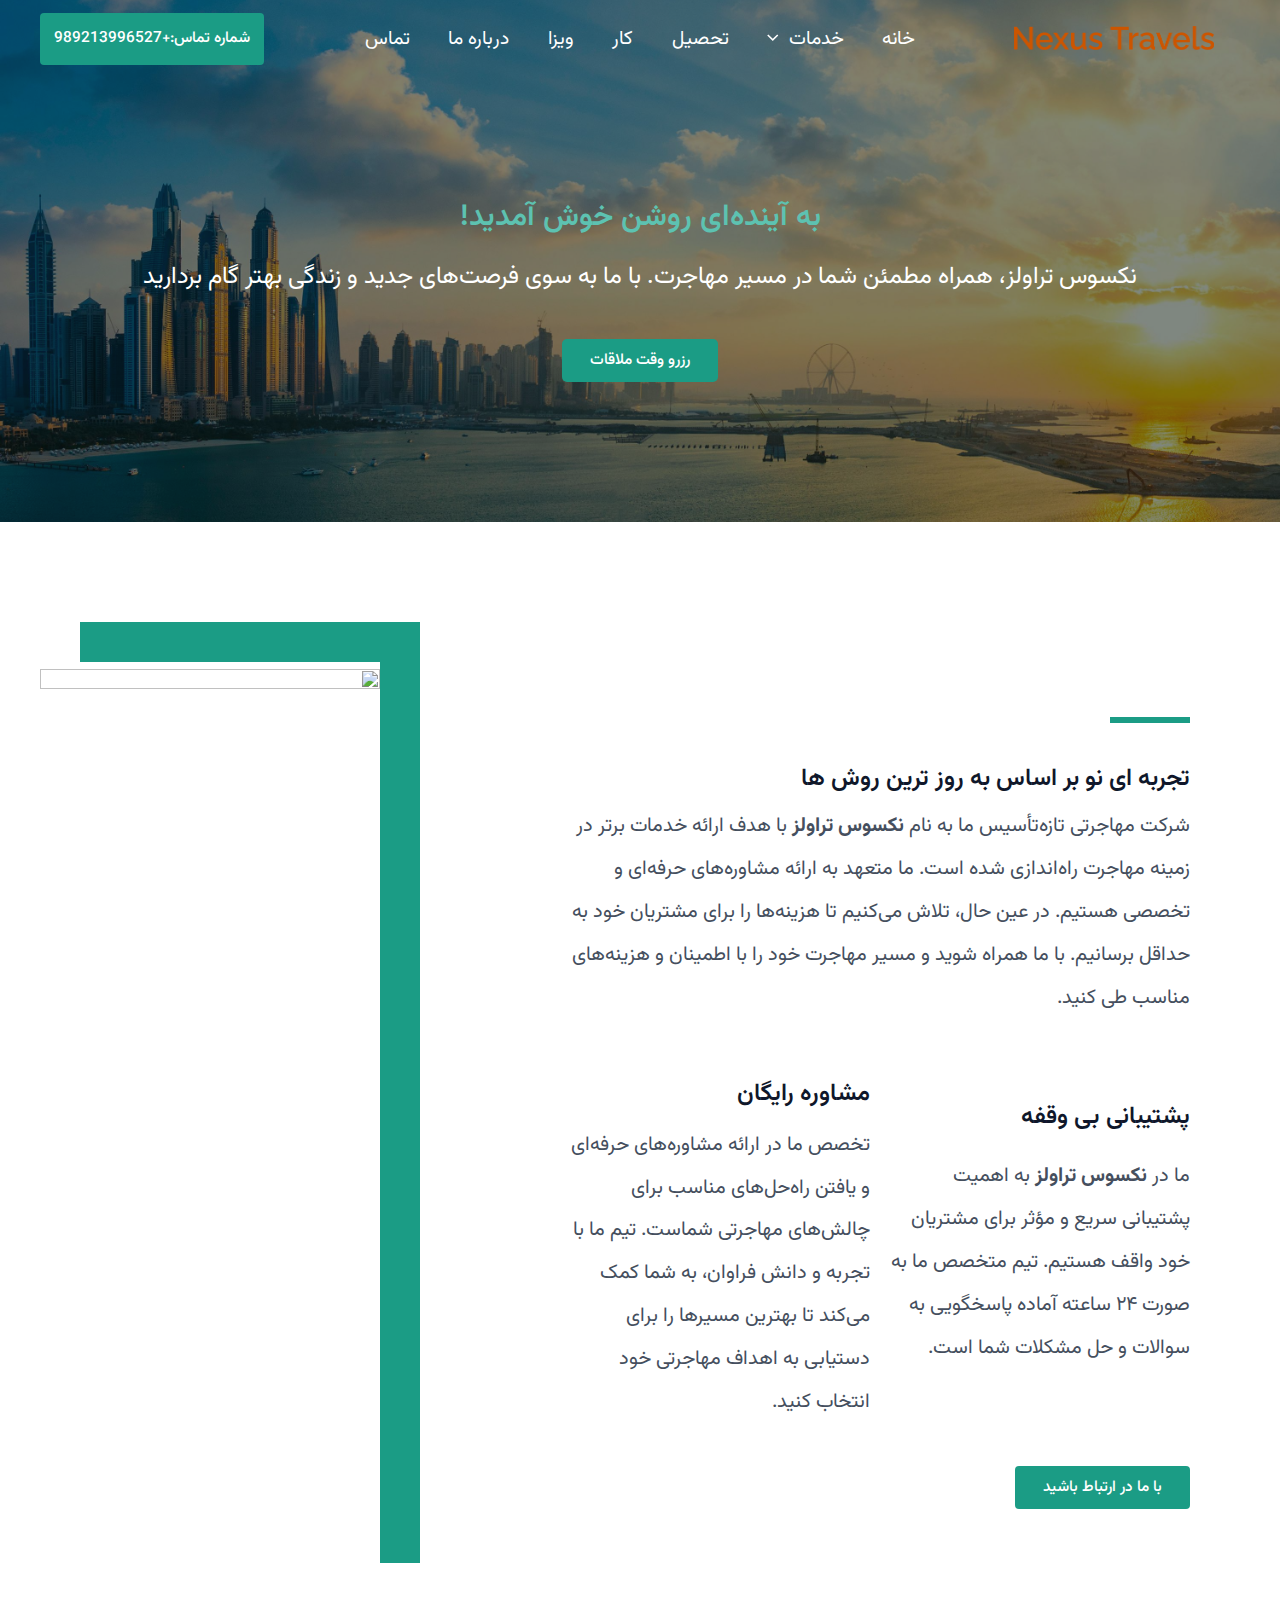
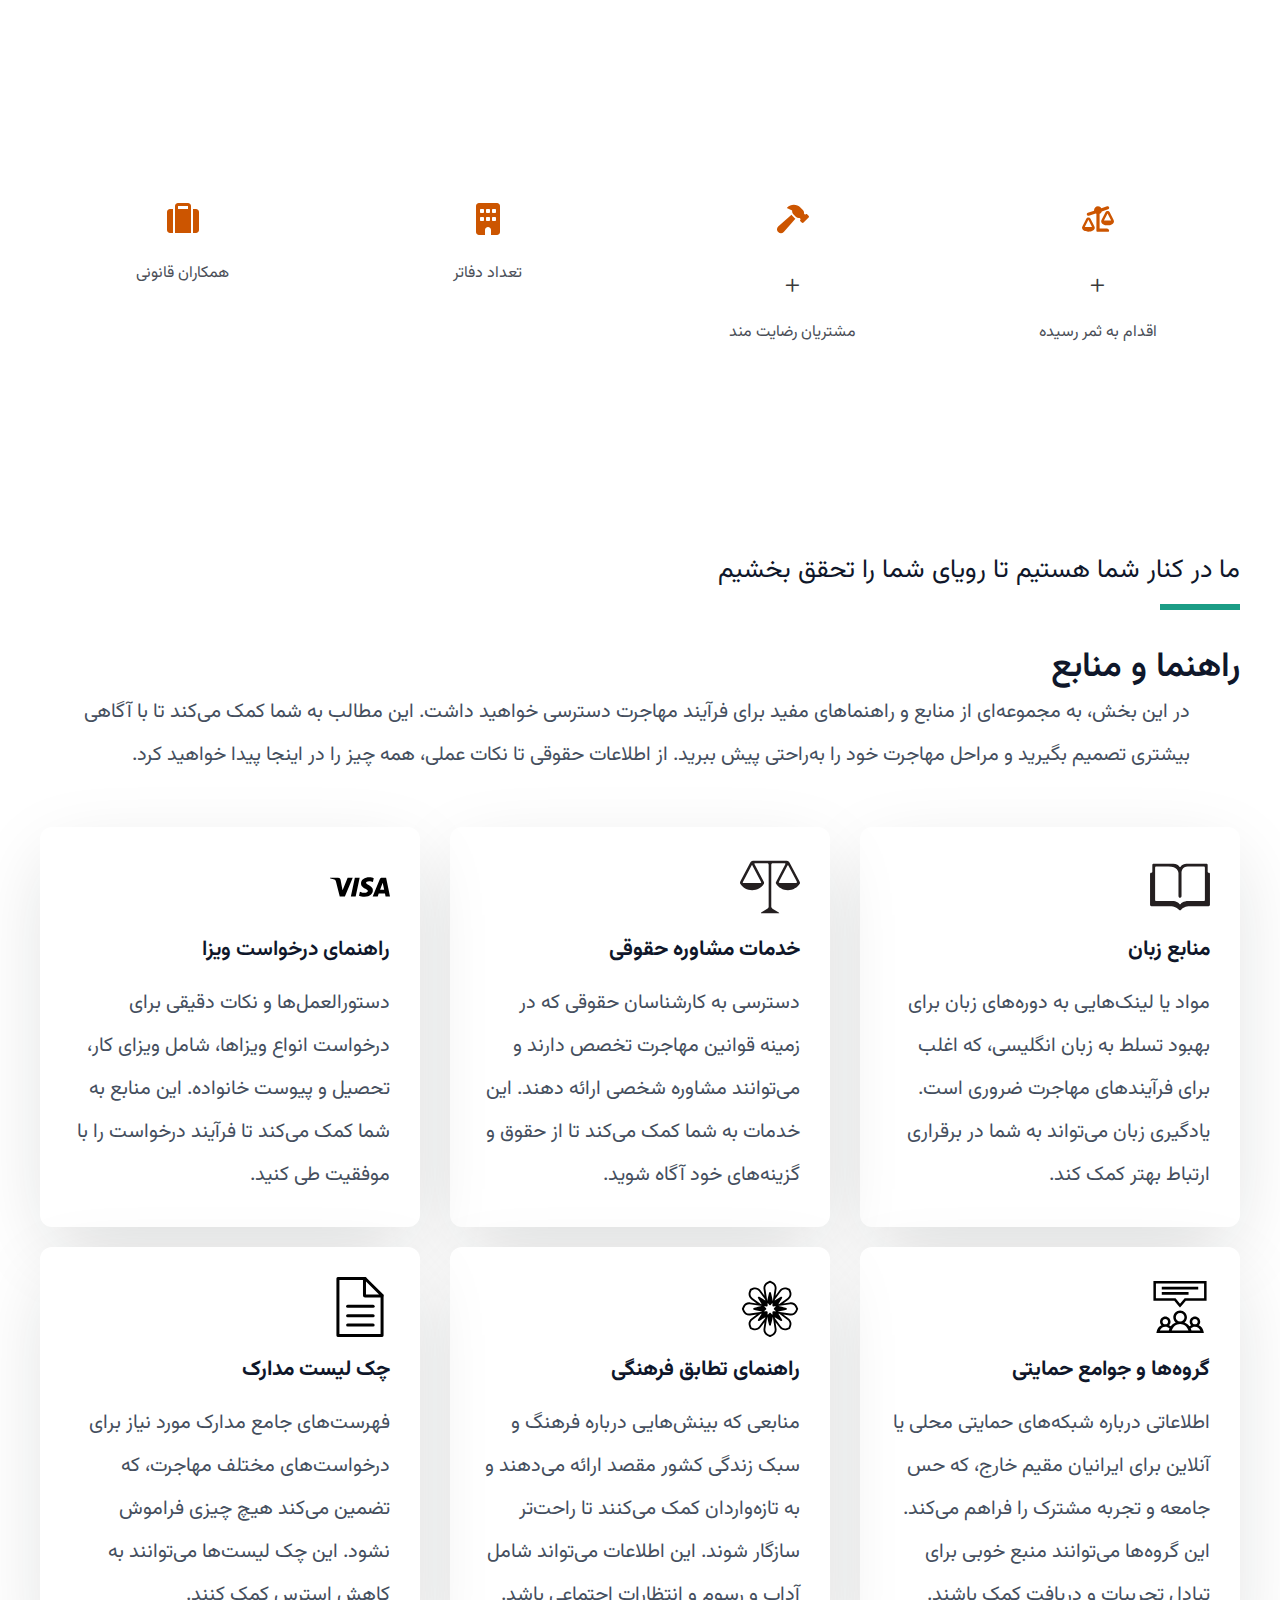
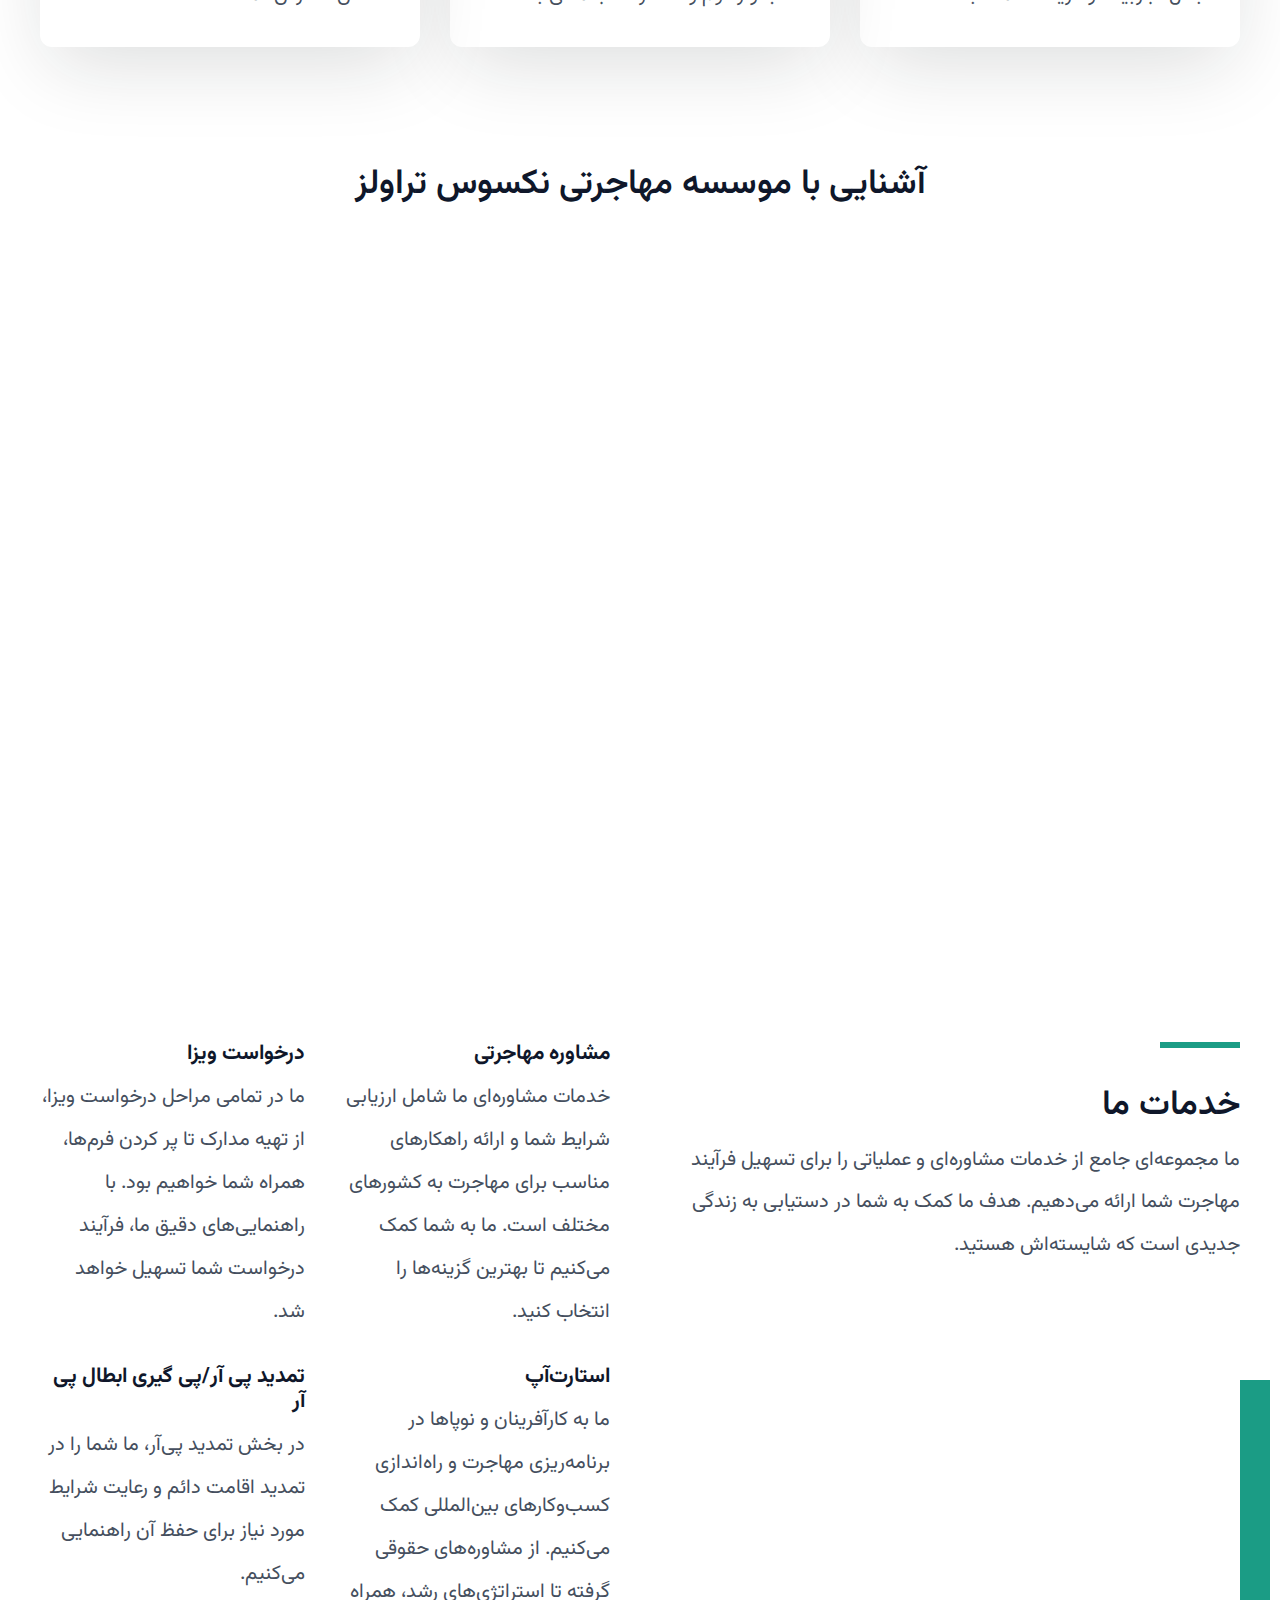
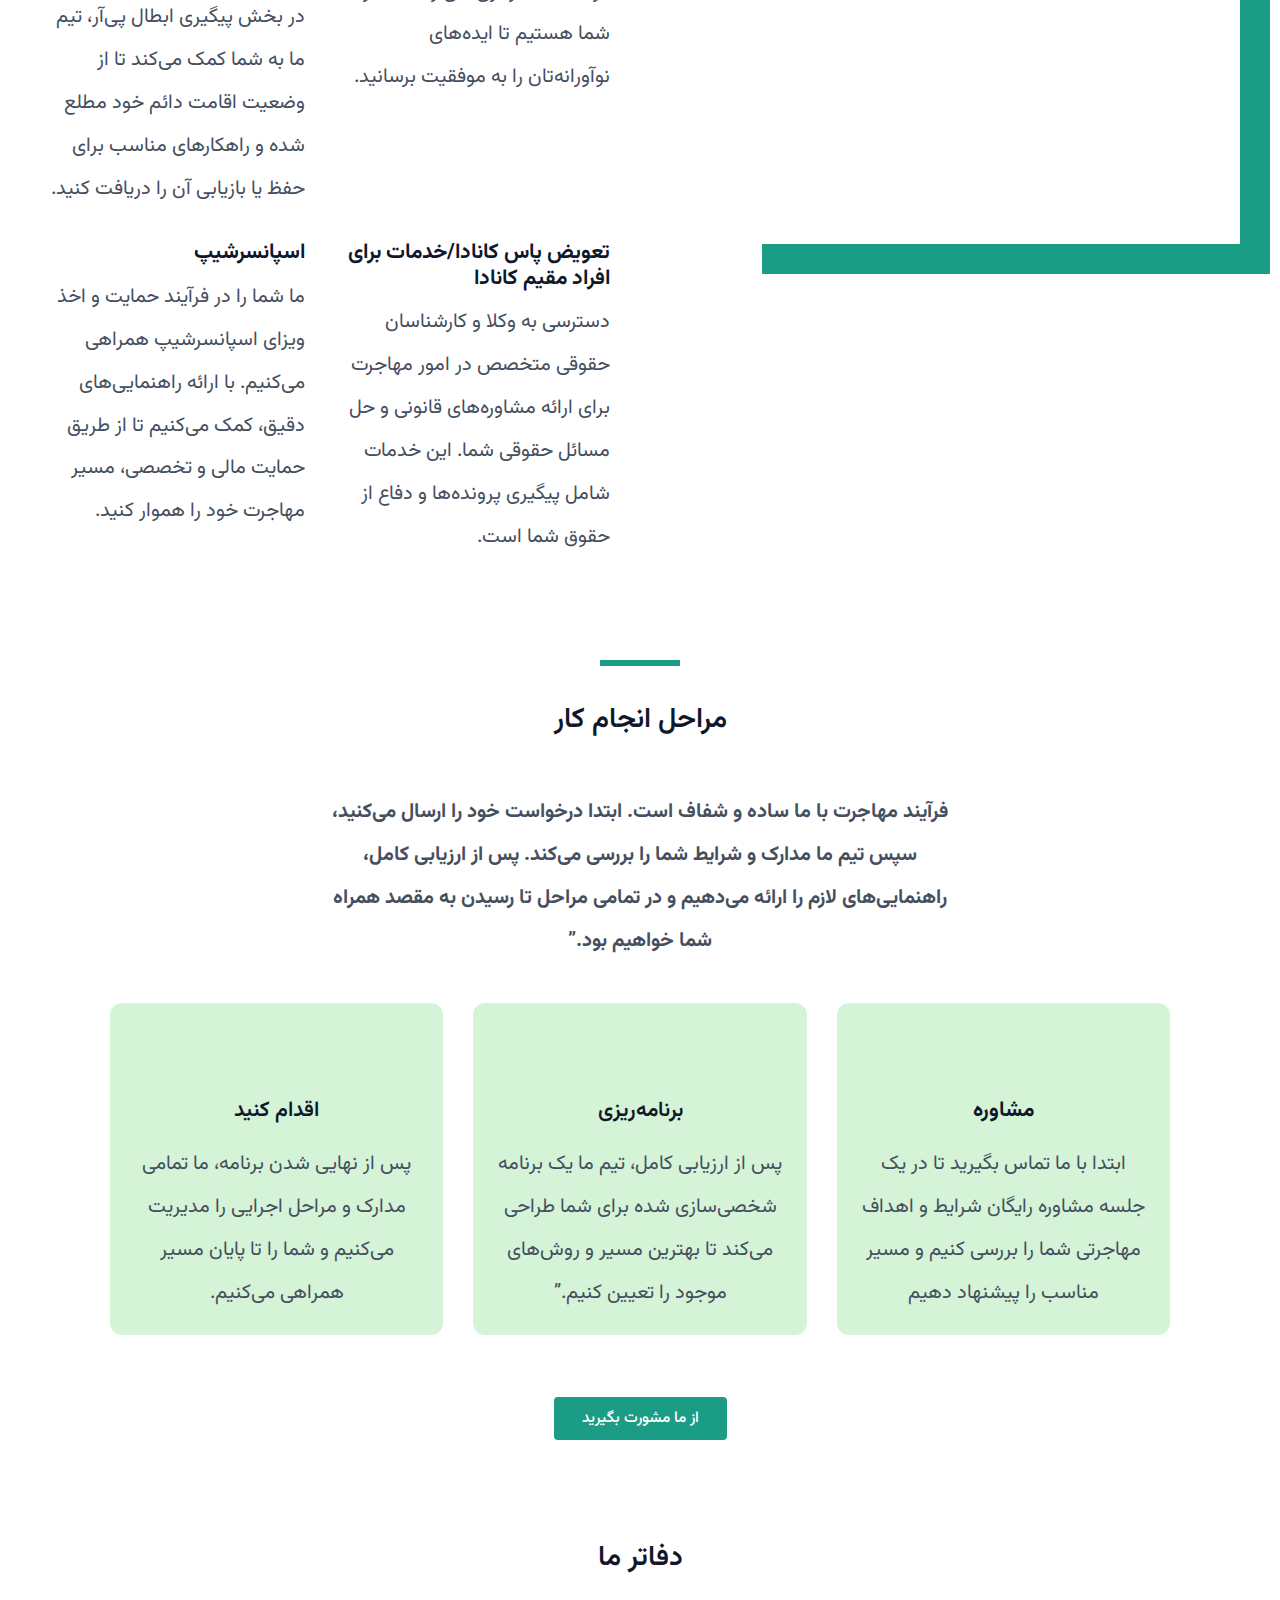
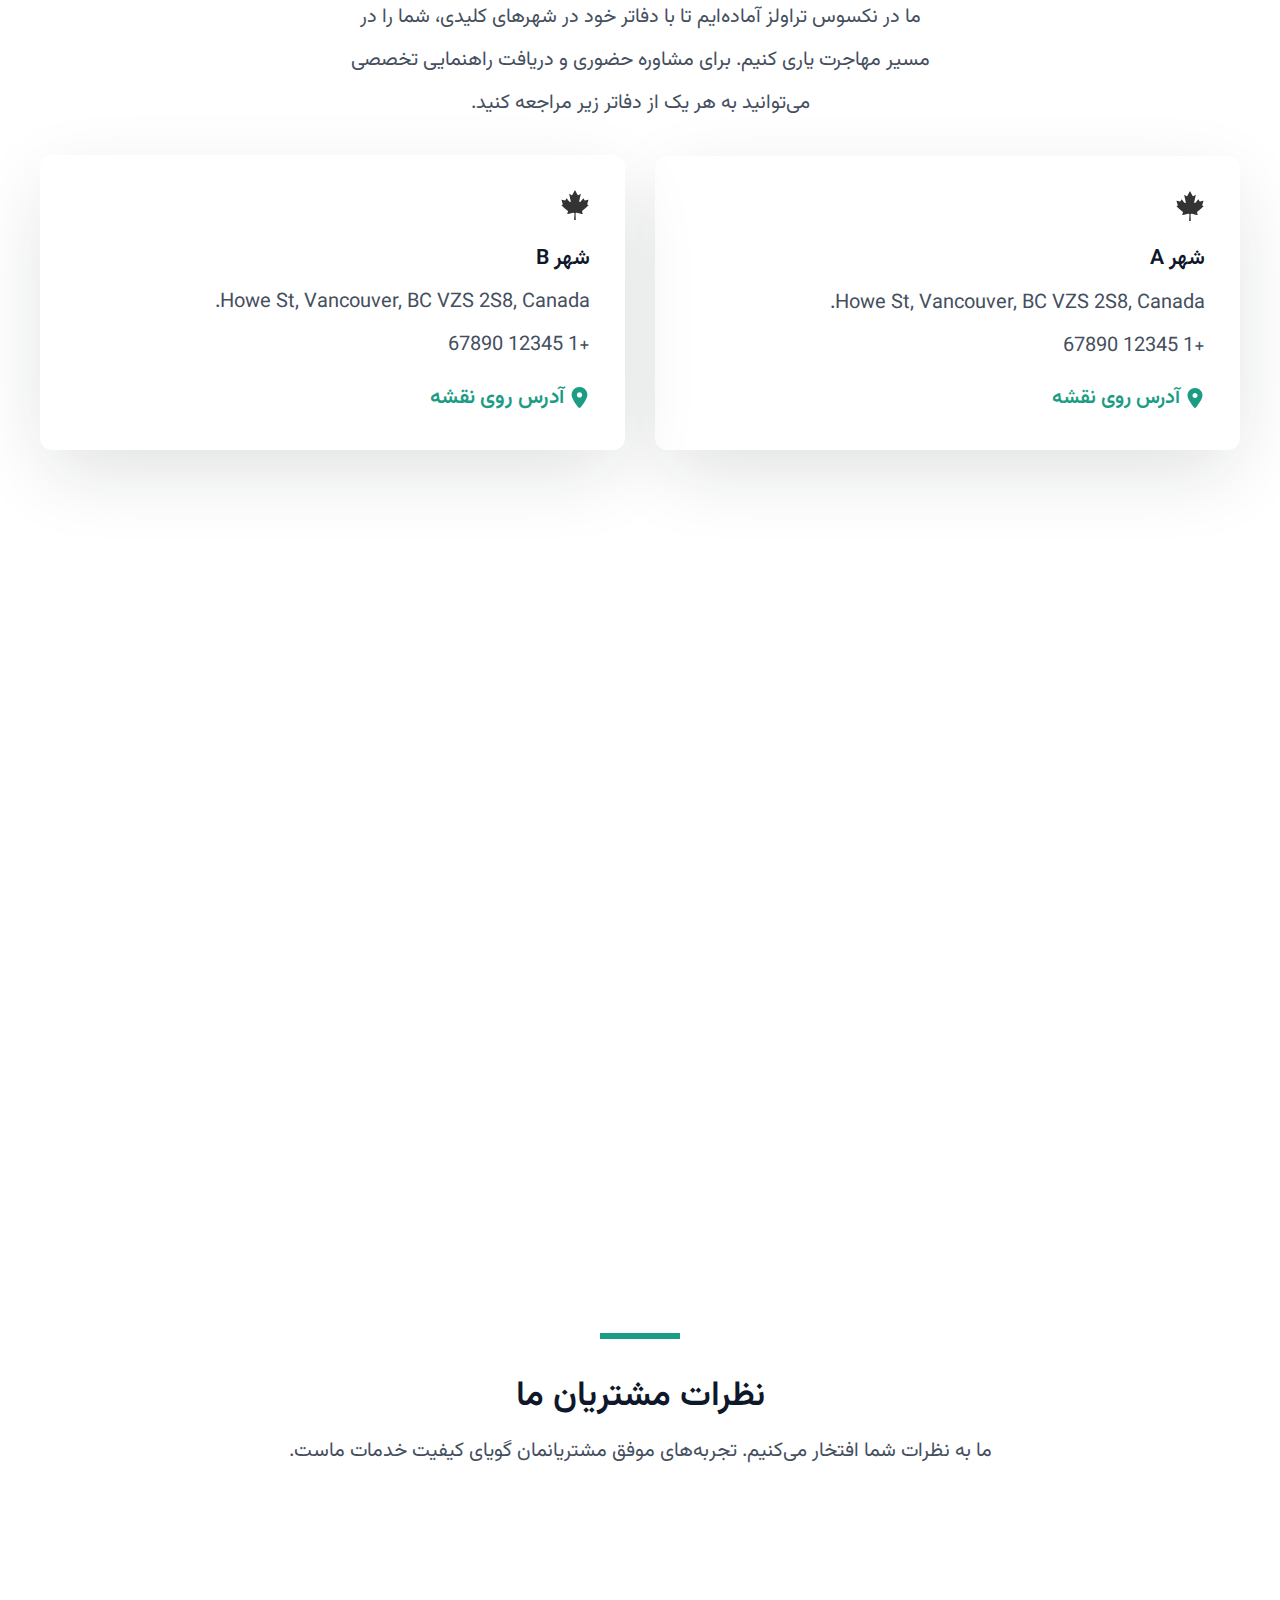
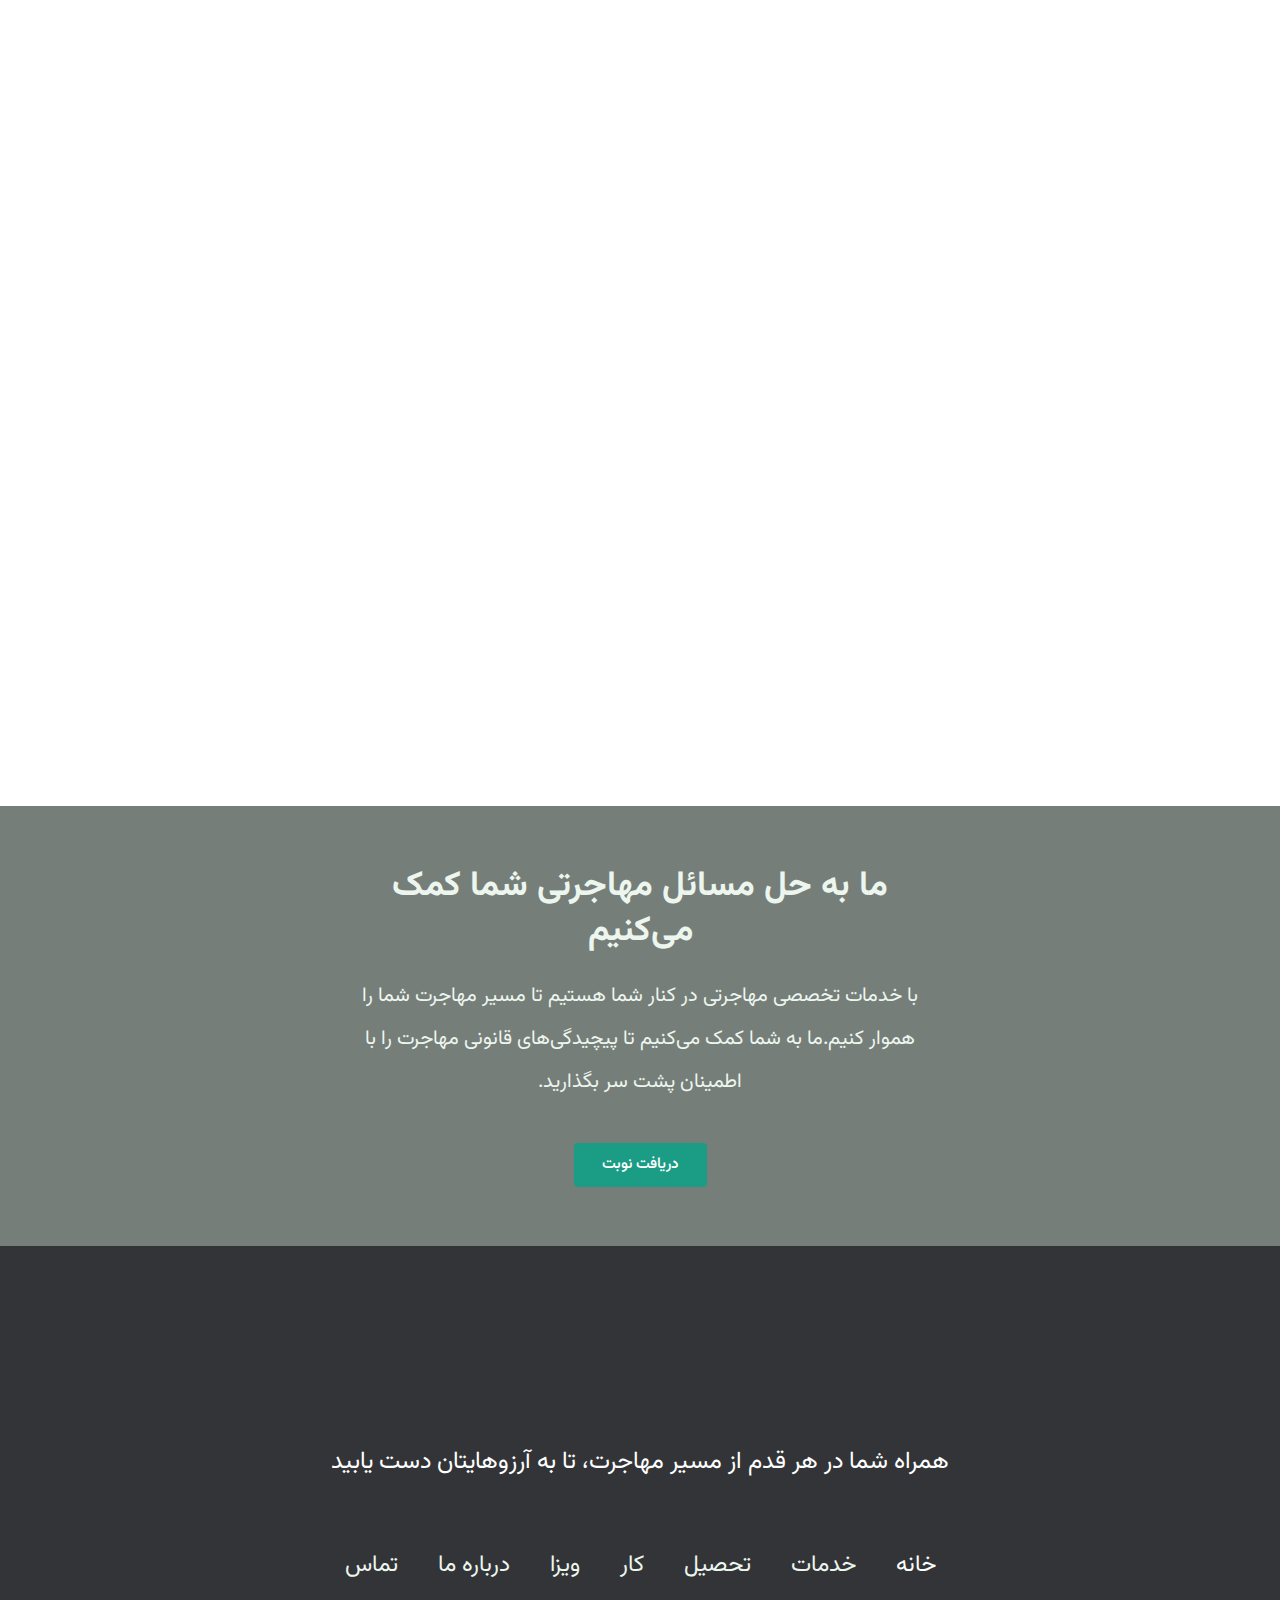
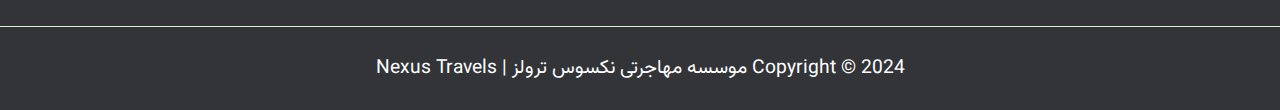
==== commit 3ef33646: "dev finished new" ====
--- a/index.html
+++ b/index.html
@@ -1,5 +1,5 @@
 <!DOCTYPE html>
-<html lang="en-US">
+<html dir="rtl" lang="fa-IR">
 <head>
 <meta charset="UTF-8">
 <meta name="viewport" content="width=device-width, initial-scale=1">
@@ -7,15 +7,15 @@
 	<title>موسسه مهاجرتی نکسوس ترولز | Nexus Travels</title>
 <meta name="robots" content="max-image-preview:large">
 <link rel="dns-prefetch" href="//fonts.googleapis.com">
-<link rel="alternate" type="application/rss+xml" title="موسسه مهاجرتی نکسوس ترولز | Nexus Travels &raquo; Feed" href="/feed/">
-<link rel="alternate" type="application/rss+xml" title="موسسه مهاجرتی نکسوس ترولز | Nexus Travels &raquo; Comments Feed" href="/comments/feed/">
+<link rel="alternate" type="application/rss+xml" title="موسسه مهاجرتی نکسوس ترولز | Nexus Travels &raquo; خوراک" href="/feed/">
+<link rel="alternate" type="application/rss+xml" title="موسسه مهاجرتی نکسوس ترولز | Nexus Travels &raquo; خوراک دیدگاه‌ها" href="/comments/feed/">
 <script>
 window._wpemojiSettings = {"baseUrl":"https:\/\/s.w.org\/images\/core\/emoji\/15.0.3\/72x72\/","ext":".png","svgUrl":"https:\/\/s.w.org\/images\/core\/emoji\/15.0.3\/svg\/","svgExt":".svg","source":{"concatemoji":"\/wp-includes\/js\/wp-emoji-release.min.js?ver=6.7"}};
 /*! This file is auto-generated */
 !function(i,n){var o,s,e;function c(e){try{var t={supportTests:e,timestamp:(new Date).valueOf()};sessionStorage.setItem(o,JSON.stringify(t))}catch(e){}}function p(e,t,n){e.clearRect(0,0,e.canvas.width,e.canvas.height),e.fillText(t,0,0);var t=new Uint32Array(e.getImageData(0,0,e.canvas.width,e.canvas.height).data),r=(e.clearRect(0,0,e.canvas.width,e.canvas.height),e.fillText(n,0,0),new Uint32Array(e.getImageData(0,0,e.canvas.width,e.canvas.height).data));return t.every(function(e,t){return e===r[t]})}function u(e,t,n){switch(t){case"flag":return n(e,"🏳️‍⚧️","🏳️​⚧️")?!1:!n(e,"🇺🇳","🇺​🇳")&&!n(e,"🏴󠁧󠁢󠁥󠁮󠁧󠁿","🏴​󠁧​󠁢​󠁥​󠁮​󠁧​󠁿");case"emoji":return!n(e,"🐦‍⬛","🐦​⬛")}return!1}function f(e,t,n){var r="undefined"!=typeof WorkerGlobalScope&&self instanceof WorkerGlobalScope?new OffscreenCanvas(300,150):i.createElement("canvas"),a=r.getContext("2d",{willReadFrequently:!0}),o=(a.textBaseline="top",a.font="600 32px Arial",{});return e.forEach(function(e){o[e]=t(a,e,n)}),o}function t(e){var t=i.createElement("script");t.src=e,t.defer=!0,i.head.appendChild(t)}"undefined"!=typeof Promise&&(o="wpEmojiSettingsSupports",s=["flag","emoji"],n.supports={everything:!0,everythingExceptFlag:!0},e=new Promise(function(e){i.addEventListener("DOMContentLoaded",e,{once:!0})}),new Promise(function(t){var n=function(){try{var e=JSON.parse(sessionStorage.getItem(o));if("object"==typeof e&&"number"==typeof e.timestamp&&(new Date).valueOf()<e.timestamp+604800&&"object"==typeof e.supportTests)return e.supportTests}catch(e){}return null}();if(!n){if("undefined"!=typeof Worker&&"undefined"!=typeof OffscreenCanvas&&"undefined"!=typeof URL&&URL.createObjectURL&&"undefined"!=typeof Blob)try{var e="postMessage("+f.toString()+"("+[JSON.stringify(s),u.toString(),p.toString()].join(",")+"));",r=new Blob([e],{type:"text/javascript"}),a=new Worker(URL.createObjectURL(r),{name:"wpTestEmojiSupports"});return void(a.onmessage=function(e){c(n=e.data),a.terminate(),t(n)})}catch(e){}c(n=f(s,u,p))}t(n)}).then(function(e){for(var t in e)n.supports[t]=e[t],n.supports.everything=n.supports.everything&&n.supports[t],"flag"!==t&&(n.supports.everythingExceptFlag=n.supports.everythingExceptFlag&&n.supports[t]);n.supports.everythingExceptFlag=n.supports.everythingExceptFlag&&!n.supports.flag,n.DOMReady=!1,n.readyCallback=function(){n.DOMReady=!0}}).then(function(){return e}).then(function(){var e;n.supports.everything||(n.readyCallback(),(e=n.source||{}).concatemoji?t(e.concatemoji):e.wpemoji&&e.twemoji&&(t(e.twemoji),t(e.wpemoji)))}))}((window,document),window._wpemojiSettings);
 </script>
-<link rel="stylesheet" id="astra-theme-css-css" href="/wp-content/themes/astra/assets/css/minified/main.min.css?ver=4.8.6" media="all">
-<style id="astra-theme-css-inline-css">:root{--ast-post-nav-space:0;--ast-container-default-xlg-padding:6.67em;--ast-container-default-lg-padding:5.67em;--ast-container-default-slg-padding:4.34em;--ast-container-default-md-padding:3.34em;--ast-container-default-sm-padding:6.67em;--ast-container-default-xs-padding:2.4em;--ast-container-default-xxs-padding:1.4em;--ast-code-block-background:#EEEEEE;--ast-comment-inputs-background:#FAFAFA;--ast-normal-container-width:1200px;--ast-narrow-container-width:750px;--ast-blog-title-font-weight:normal;--ast-blog-meta-weight:inherit;}html{font-size:31.25%;}a,.page-title{color:#ffffff;}a:hover,a:focus{color:var(--ast-global-color-1);}body,button,input,select,textarea,.ast-button,.ast-custom-button{font-family:'Vazirmatn',sans-serif;font-weight:400;font-size:5.2em;line-height:var(--ast-body-line-height,1.65em);}blockquote{color:var(--ast-global-color-3);}h1,.entry-content h1,h2,.entry-content h2,h3,.entry-content h3,h4,.entry-content h4,h5,.entry-content h5,h6,.entry-content h6,.site-title,.site-title a{font-family:'Vazirmatn',sans-serif;font-weight:600;}.site-title{font-size:35px;font-size:6.7307692307692rem;display:none;}header .custom-logo-link img{max-width:196px;width:196px;}.astra-logo-svg{width:196px;}.site-header .site-description{font-size:15px;font-size:2.8846153846154rem;display:none;}.entry-title{font-size:26px;font-size:5rem;}.archive .ast-article-post .ast-article-inner,.blog .ast-article-post .ast-article-inner,.archive .ast-article-post .ast-article-inner:hover,.blog .ast-article-post .ast-article-inner:hover{overflow:hidden;}h1,.entry-content h1{font-size:50px;font-size:9.6153846153846rem;font-weight:600;font-family:'Vazirmatn',sans-serif;line-height:1.4em;}h2,.entry-content h2{font-size:36px;font-size:6.9230769230769rem;font-weight:600;font-family:'Vazirmatn',sans-serif;line-height:1.3em;}h3,.entry-content h3{font-size:28px;font-size:5.3846153846154rem;font-weight:600;font-family:'Vazirmatn',sans-serif;line-height:1.3em;}h4,.entry-content h4{font-size:22px;font-size:4.2307692307692rem;line-height:1.2em;font-weight:600;font-family:'Vazirmatn',sans-serif;}h5,.entry-content h5{font-size:20px;font-size:3.8461538461538rem;line-height:1.2em;font-weight:600;font-family:'Vazirmatn',sans-serif;}h6,.entry-content h6{font-size:16px;font-size:3.0769230769231rem;line-height:1.25em;font-weight:600;font-family:'Vazirmatn',sans-serif;}::selection{background-color:var(--ast-global-color-0);color:#ffffff;}body,h1,.entry-title a,.entry-content h1,h2,.entry-content h2,h3,.entry-content h3,h4,.entry-content h4,h5,.entry-content h5,h6,.entry-content h6{color:var(--ast-global-color-3);}.tagcloud a:hover,.tagcloud a:focus,.tagcloud a.current-item{color:#000000;border-color:#ffffff;background-color:#ffffff;}input:focus,input[type="text"]:focus,input[type="email"]:focus,input[type="url"]:focus,input[type="password"]:focus,input[type="reset"]:focus,input[type="search"]:focus,textarea:focus{border-color:#ffffff;}input[type="radio"]:checked,input[type=reset],input[type="checkbox"]:checked,input[type="checkbox"]:hover:checked,input[type="checkbox"]:focus:checked,input[type=range]::-webkit-slider-thumb{border-color:#ffffff;background-color:#ffffff;box-shadow:none;}.site-footer a:hover + .post-count,.site-footer a:focus + .post-count{background:#ffffff;border-color:#ffffff;}.single .nav-links .nav-previous,.single .nav-links .nav-next{color:#ffffff;}.entry-meta,.entry-meta *{line-height:1.45;color:#ffffff;}.entry-meta a:not(.ast-button):hover,.entry-meta a:not(.ast-button):hover *,.entry-meta a:not(.ast-button):focus,.entry-meta a:not(.ast-button):focus *,.page-links > .page-link,.page-links .page-link:hover,.post-navigation a:hover{color:var(--ast-global-color-1);}#cat option,.secondary .calendar_wrap thead a,.secondary .calendar_wrap thead a:visited{color:#ffffff;}.secondary .calendar_wrap #today,.ast-progress-val span{background:#ffffff;}.secondary a:hover + .post-count,.secondary a:focus + .post-count{background:#ffffff;border-color:#ffffff;}.calendar_wrap #today > a{color:#000000;}.page-links .page-link,.single .post-navigation a{color:#ffffff;}.ast-search-menu-icon .search-form button.search-submit{padding:0 4px;}.ast-search-menu-icon form.search-form{padding-right:0;}.ast-search-menu-icon.slide-search input.search-field{width:0;}.ast-header-search .ast-search-menu-icon.ast-dropdown-active .search-form,.ast-header-search .ast-search-menu-icon.ast-dropdown-active .search-field:focus{transition:all 0.2s;}.search-form input.search-field:focus{outline:none;}.astra-logo-svg:not(.sticky-custom-logo .astra-logo-svg,.transparent-custom-logo .astra-logo-svg,.advanced-header-logo .astra-logo-svg){height:29px;}.wp-block-latest-posts > li > a{color:var(--ast-global-color-2);}.widget-title,.widget .wp-block-heading{font-size:7px;font-size:1.3461538461538rem;color:var(--ast-global-color-3);}.ast-single-post .entry-content a,.ast-comment-content a:not(.ast-comment-edit-reply-wrap a){text-decoration:underline;}.ast-single-post .wp-block-button .wp-block-button__link,.ast-single-post .elementor-button-wrapper .elementor-button,.ast-single-post .entry-content .uagb-tab a,.ast-single-post .entry-content .uagb-ifb-cta a,.ast-single-post .entry-content .wp-block-uagb-buttons a,.ast-single-post .entry-content .uabb-module-content a,.ast-single-post .entry-content .uagb-post-grid a,.ast-single-post .entry-content .uagb-timeline a,.ast-single-post .entry-content .uagb-toc__wrap a,.ast-single-post .entry-content .uagb-taxomony-box a,.ast-single-post .entry-content .woocommerce a,.entry-content .wp-block-latest-posts > li > a,.ast-single-post .entry-content .wp-block-file__button,li.ast-post-filter-single,.ast-single-post .wp-block-buttons .wp-block-button.is-style-outline .wp-block-button__link,.ast-single-post .ast-comment-content .comment-reply-link,.ast-single-post .ast-comment-content .comment-edit-link{text-decoration:none;}.ast-search-menu-icon.slide-search a:focus-visible:focus-visible,.astra-search-icon:focus-visible,#close:focus-visible,a:focus-visible,.ast-menu-toggle:focus-visible,.site .skip-link:focus-visible,.wp-block-loginout input:focus-visible,.wp-block-search.wp-block-search__button-inside .wp-block-search__inside-wrapper,.ast-header-navigation-arrow:focus-visible,.woocommerce .wc-proceed-to-checkout > .checkout-button:focus-visible,.woocommerce .woocommerce-MyAccount-navigation ul li a:focus-visible,.ast-orders-table__row .ast-orders-table__cell:focus-visible,.woocommerce .woocommerce-order-details .order-again > .button:focus-visible,.woocommerce .woocommerce-message a.button.wc-forward:focus-visible,.woocommerce #minus_qty:focus-visible,.woocommerce #plus_qty:focus-visible,a#ast-apply-coupon:focus-visible,.woocommerce .woocommerce-info a:focus-visible,.woocommerce .astra-shop-summary-wrap a:focus-visible,.woocommerce a.wc-forward:focus-visible,#ast-apply-coupon:focus-visible,.woocommerce-js .woocommerce-mini-cart-item a.remove:focus-visible,#close:focus-visible,.button.search-submit:focus-visible,#search_submit:focus,.normal-search:focus-visible,.ast-header-account-wrap:focus-visible,.woocommerce .ast-on-card-button.ast-quick-view-trigger:focus{outline-style:dotted;outline-color:inherit;outline-width:thin;}input:focus,input[type="text"]:focus,input[type="email"]:focus,input[type="url"]:focus,input[type="password"]:focus,input[type="reset"]:focus,input[type="search"]:focus,input[type="number"]:focus,textarea:focus,.wp-block-search__input:focus,[data-section="section-header-mobile-trigger"] .ast-button-wrap .ast-mobile-menu-trigger-minimal:focus,.ast-mobile-popup-drawer.active .menu-toggle-close:focus,.woocommerce-ordering select.orderby:focus,#ast-scroll-top:focus,#coupon_code:focus,.woocommerce-page #comment:focus,.woocommerce #reviews #respond input#submit:focus,.woocommerce a.add_to_cart_button:focus,.woocommerce .button.single_add_to_cart_button:focus,.woocommerce .woocommerce-cart-form button:focus,.woocommerce .woocommerce-cart-form__cart-item .quantity .qty:focus,.woocommerce .woocommerce-billing-fields .woocommerce-billing-fields__field-wrapper .woocommerce-input-wrapper > .input-text:focus,.woocommerce #order_comments:focus,.woocommerce #place_order:focus,.woocommerce .woocommerce-address-fields .woocommerce-address-fields__field-wrapper .woocommerce-input-wrapper > .input-text:focus,.woocommerce .woocommerce-MyAccount-content form button:focus,.woocommerce .woocommerce-MyAccount-content .woocommerce-EditAccountForm .woocommerce-form-row .woocommerce-Input.input-text:focus,.woocommerce .ast-woocommerce-container .woocommerce-pagination ul.page-numbers li a:focus,body #content .woocommerce form .form-row .select2-container--default .select2-selection--single:focus,#ast-coupon-code:focus,.woocommerce.woocommerce-js .quantity input[type=number]:focus,.woocommerce-js .woocommerce-mini-cart-item .quantity input[type=number]:focus,.woocommerce p#ast-coupon-trigger:focus{border-style:dotted;border-color:inherit;border-width:thin;}input{outline:none;}.ast-logo-title-inline .site-logo-img{padding-right:1em;}.site-logo-img img{ transition:all 0.2s linear;}body .ast-oembed-container *{position:absolute;top:0;width:100%;height:100%;left:0;}body .wp-block-embed-pocket-casts .ast-oembed-container *{position:unset;}.ast-single-post-featured-section + article {margin-top: 2em;}.site-content .ast-single-post-featured-section img {width: 100%;overflow: hidden;object-fit: cover;}.site > .ast-single-related-posts-container {margin-top: 0;}@media (min-width: 922px) {.ast-desktop .ast-container--narrow {max-width: var(--ast-narrow-container-width);margin: 0 auto;}}@media (max-width:921.9px){#ast-desktop-header{display:none;}}@media (min-width:922px){#ast-mobile-header{display:none;}}.wp-block-buttons.aligncenter{justify-content:center;}@media (max-width:921px){.ast-theme-transparent-header #primary,.ast-theme-transparent-header #secondary{padding:0;}}@media (max-width:921px){.ast-plain-container.ast-no-sidebar #primary{padding:0;}}.ast-plain-container.ast-no-sidebar #primary{margin-top:0;margin-bottom:0;}.wp-block-button.is-style-outline .wp-block-button__link{border-color:var(--ast-global-color-0);}div.wp-block-button.is-style-outline > .wp-block-button__link:not(.has-text-color),div.wp-block-button.wp-block-button__link.is-style-outline:not(.has-text-color){color:var(--ast-global-color-0);}.wp-block-button.is-style-outline .wp-block-button__link:hover,.wp-block-buttons .wp-block-button.is-style-outline .wp-block-button__link:focus,.wp-block-buttons .wp-block-button.is-style-outline > .wp-block-button__link:not(.has-text-color):hover,.wp-block-buttons .wp-block-button.wp-block-button__link.is-style-outline:not(.has-text-color):hover{color:#ffffff;background-color:#cc5500;border-color:#cc5500;}.post-page-numbers.current .page-link,.ast-pagination .page-numbers.current{color:#ffffff;border-color:var(--ast-global-color-0);background-color:var(--ast-global-color-0);}.wp-block-buttons .wp-block-button.is-style-outline .wp-block-button__link.wp-element-button,.ast-outline-button,.wp-block-uagb-buttons-child .uagb-buttons-repeater.ast-outline-button{border-color:var(--ast-global-color-0);border-top-width:1px;border-right-width:1px;border-bottom-width:1px;border-left-width:1px;font-family:inherit;font-weight:500;font-size:13px;font-size:2.5rem;line-height:1em;text-transform:uppercase;padding-top:14px;padding-right:28px;padding-bottom:14px;padding-left:28px;border-top-left-radius:4px;border-top-right-radius:4px;border-bottom-right-radius:4px;border-bottom-left-radius:4px;}.wp-block-buttons .wp-block-button.is-style-outline > .wp-block-button__link:not(.has-text-color),.wp-block-buttons .wp-block-button.wp-block-button__link.is-style-outline:not(.has-text-color),.ast-outline-button{color:var(--ast-global-color-0);}.wp-block-button.is-style-outline .wp-block-button__link:hover,.wp-block-buttons .wp-block-button.is-style-outline .wp-block-button__link:focus,.wp-block-buttons .wp-block-button.is-style-outline > .wp-block-button__link:not(.has-text-color):hover,.wp-block-buttons .wp-block-button.wp-block-button__link.is-style-outline:not(.has-text-color):hover,.ast-outline-button:hover,.ast-outline-button:focus,.wp-block-uagb-buttons-child .uagb-buttons-repeater.ast-outline-button:hover,.wp-block-uagb-buttons-child .uagb-buttons-repeater.ast-outline-button:focus{color:#ffffff;background-color:#cc5500;border-color:var(--ast-global-color-0);}.wp-block-button .wp-block-button__link.wp-element-button.is-style-outline:not(.has-background),.wp-block-button.is-style-outline>.wp-block-button__link.wp-element-button:not(.has-background),.ast-outline-button{background-color:transparent;}@media (max-width:921px){.wp-block-buttons .wp-block-button.is-style-outline .wp-block-button__link.wp-element-button,.ast-outline-button,.wp-block-uagb-buttons-child .uagb-buttons-repeater.ast-outline-button{padding-top:14px;padding-right:28px;padding-bottom:14px;padding-left:28px;border-top-left-radius:4px;border-top-right-radius:4px;border-bottom-right-radius:4px;border-bottom-left-radius:4px;}}@media (max-width:544px){.wp-block-buttons .wp-block-button.is-style-outline .wp-block-button__link.wp-element-button,.ast-outline-button,.wp-block-uagb-buttons-child .uagb-buttons-repeater.ast-outline-button{font-size:13px;font-size:2.5rem;padding-top:12px;padding-right:24px;padding-bottom:12px;padding-left:22px;border-top-left-radius:4px;border-top-right-radius:4px;border-bottom-right-radius:4px;border-bottom-left-radius:4px;}}.entry-content[data-ast-blocks-layout] > figure{margin-bottom:1em;}h1.widget-title{font-weight:600;}h2.widget-title{font-weight:600;}h3.widget-title{font-weight:600;}@media (max-width:921px){.ast-separate-container #primary,.ast-separate-container #secondary{padding:1.5em 0;}#primary,#secondary{padding:1.5em 0;margin:0;}.ast-left-sidebar #content > .ast-container{display:flex;flex-direction:column-reverse;width:100%;}.ast-separate-container .ast-article-post,.ast-separate-container .ast-article-single{padding:1.5em 2.14em;}.ast-author-box img.avatar{margin:20px 0 0 0;}}@media (min-width:922px){.ast-separate-container.ast-right-sidebar #primary,.ast-separate-container.ast-left-sidebar #primary{border:0;}.search-no-results.ast-separate-container #primary{margin-bottom:4em;}}.wp-block-button .wp-block-button__link{color:#ffffff;}.wp-block-button .wp-block-button__link:hover,.wp-block-button .wp-block-button__link:focus{color:#ffffff;background-color:#cc5500;border-color:#cc5500;}.wp-block-button .wp-block-button__link,.wp-block-search .wp-block-search__button,body .wp-block-file .wp-block-file__button{border-style:solid;border-top-width:0px;border-right-width:0px;border-left-width:0px;border-bottom-width:0px;border-color:var(--ast-global-color-0);background-color:var(--ast-global-color-0);color:#ffffff;font-family:inherit;font-weight:500;line-height:1em;text-transform:uppercase;letter-spacing:1px;font-size:16px;font-size:3.0769230769231rem;border-top-left-radius:4px;border-top-right-radius:4px;border-bottom-right-radius:4px;border-bottom-left-radius:4px;padding-top:14px;padding-right:28px;padding-bottom:14px;padding-left:28px;}@media (max-width:921px){.wp-block-button .wp-block-button__link,.wp-block-search .wp-block-search__button,body .wp-block-file .wp-block-file__button{padding-top:14px;padding-right:28px;padding-bottom:14px;padding-left:28px;border-top-left-radius:4px;border-top-right-radius:4px;border-bottom-right-radius:4px;border-bottom-left-radius:4px;}}@media (max-width:544px){.wp-block-button .wp-block-button__link,.wp-block-search .wp-block-search__button,body .wp-block-file .wp-block-file__button{font-size:13px;font-size:2.5rem;padding-top:12px;padding-right:24px;padding-bottom:12px;padding-left:24px;border-top-left-radius:4px;border-top-right-radius:4px;border-bottom-right-radius:4px;border-bottom-left-radius:4px;}}.menu-toggle,button,.ast-button,.ast-custom-button,.button,input#submit,input[type="button"],input[type="submit"],input[type="reset"],form[CLASS*="wp-block-search__"].wp-block-search .wp-block-search__inside-wrapper .wp-block-search__button,body .wp-block-file .wp-block-file__button,.woocommerce-js a.button,.woocommerce button.button,.woocommerce .woocommerce-message a.button,.woocommerce #respond input#submit.alt,.woocommerce input.button.alt,.woocommerce input.button,.woocommerce input.button:disabled,.woocommerce input.button:disabled[disabled],.woocommerce input.button:disabled:hover,.woocommerce input.button:disabled[disabled]:hover,.woocommerce #respond input#submit,.woocommerce button.button.alt.disabled,.wc-block-grid__products .wc-block-grid__product .wp-block-button__link,.wc-block-grid__product-onsale,[CLASS*="wc-block"] button,.woocommerce-js .astra-cart-drawer .astra-cart-drawer-content .woocommerce-mini-cart__buttons .button:not(.checkout):not(.ast-continue-shopping),.woocommerce-js .astra-cart-drawer .astra-cart-drawer-content .woocommerce-mini-cart__buttons a.checkout,.woocommerce button.button.alt.disabled.wc-variation-selection-needed,[CLASS*="wc-block"] .wc-block-components-button{border-style:solid;border-top-width:0px;border-right-width:0px;border-left-width:0px;border-bottom-width:0px;color:#ffffff;border-color:var(--ast-global-color-0);background-color:var(--ast-global-color-0);padding-top:14px;padding-right:28px;padding-bottom:14px;padding-left:28px;font-family:inherit;font-weight:500;font-size:16px;font-size:3.0769230769231rem;line-height:1em;text-transform:uppercase;letter-spacing:1px;border-top-left-radius:4px;border-top-right-radius:4px;border-bottom-right-radius:4px;border-bottom-left-radius:4px;}button:focus,.menu-toggle:hover,button:hover,.ast-button:hover,.ast-custom-button:hover .button:hover,.ast-custom-button:hover ,input[type=reset]:hover,input[type=reset]:focus,input#submit:hover,input#submit:focus,input[type="button"]:hover,input[type="button"]:focus,input[type="submit"]:hover,input[type="submit"]:focus,form[CLASS*="wp-block-search__"].wp-block-search .wp-block-search__inside-wrapper .wp-block-search__button:hover,form[CLASS*="wp-block-search__"].wp-block-search .wp-block-search__inside-wrapper .wp-block-search__button:focus,body .wp-block-file .wp-block-file__button:hover,body .wp-block-file .wp-block-file__button:focus,.woocommerce-js a.button:hover,.woocommerce button.button:hover,.woocommerce .woocommerce-message a.button:hover,.woocommerce #respond input#submit:hover,.woocommerce #respond input#submit.alt:hover,.woocommerce input.button.alt:hover,.woocommerce input.button:hover,.woocommerce button.button.alt.disabled:hover,.wc-block-grid__products .wc-block-grid__product .wp-block-button__link:hover,[CLASS*="wc-block"] button:hover,.woocommerce-js .astra-cart-drawer .astra-cart-drawer-content .woocommerce-mini-cart__buttons .button:not(.checkout):not(.ast-continue-shopping):hover,.woocommerce-js .astra-cart-drawer .astra-cart-drawer-content .woocommerce-mini-cart__buttons a.checkout:hover,.woocommerce button.button.alt.disabled.wc-variation-selection-needed:hover,[CLASS*="wc-block"] .wc-block-components-button:hover,[CLASS*="wc-block"] .wc-block-components-button:focus{color:#ffffff;background-color:#cc5500;border-color:#cc5500;}@media (max-width:921px){.menu-toggle,button,.ast-button,.ast-custom-button,.button,input#submit,input[type="button"],input[type="submit"],input[type="reset"],form[CLASS*="wp-block-search__"].wp-block-search .wp-block-search__inside-wrapper .wp-block-search__button,body .wp-block-file .wp-block-file__button,.woocommerce-js a.button,.woocommerce button.button,.woocommerce .woocommerce-message a.button,.woocommerce #respond input#submit.alt,.woocommerce input.button.alt,.woocommerce input.button,.woocommerce input.button:disabled,.woocommerce input.button:disabled[disabled],.woocommerce input.button:disabled:hover,.woocommerce input.button:disabled[disabled]:hover,.woocommerce #respond input#submit,.woocommerce button.button.alt.disabled,.wc-block-grid__products .wc-block-grid__product .wp-block-button__link,.wc-block-grid__product-onsale,[CLASS*="wc-block"] button,.woocommerce-js .astra-cart-drawer .astra-cart-drawer-content .woocommerce-mini-cart__buttons .button:not(.checkout):not(.ast-continue-shopping),.woocommerce-js .astra-cart-drawer .astra-cart-drawer-content .woocommerce-mini-cart__buttons a.checkout,.woocommerce button.button.alt.disabled.wc-variation-selection-needed,[CLASS*="wc-block"] .wc-block-components-button{padding-top:14px;padding-right:28px;padding-bottom:14px;padding-left:28px;border-top-left-radius:4px;border-top-right-radius:4px;border-bottom-right-radius:4px;border-bottom-left-radius:4px;}}@media (max-width:544px){.menu-toggle,button,.ast-button,.ast-custom-button,.button,input#submit,input[type="button"],input[type="submit"],input[type="reset"],form[CLASS*="wp-block-search__"].wp-block-search .wp-block-search__inside-wrapper .wp-block-search__button,body .wp-block-file .wp-block-file__button,.woocommerce-js a.button,.woocommerce button.button,.woocommerce .woocommerce-message a.button,.woocommerce #respond input#submit.alt,.woocommerce input.button.alt,.woocommerce input.button,.woocommerce input.button:disabled,.woocommerce input.button:disabled[disabled],.woocommerce input.button:disabled:hover,.woocommerce input.button:disabled[disabled]:hover,.woocommerce #respond input#submit,.woocommerce button.button.alt.disabled,.wc-block-grid__products .wc-block-grid__product .wp-block-button__link,.wc-block-grid__product-onsale,[CLASS*="wc-block"] button,.woocommerce-js .astra-cart-drawer .astra-cart-drawer-content .woocommerce-mini-cart__buttons .button:not(.checkout):not(.ast-continue-shopping),.woocommerce-js .astra-cart-drawer .astra-cart-drawer-content .woocommerce-mini-cart__buttons a.checkout,.woocommerce button.button.alt.disabled.wc-variation-selection-needed,[CLASS*="wc-block"] .wc-block-components-button{padding-top:12px;padding-right:24px;padding-bottom:12px;padding-left:24px;font-size:13px;font-size:2.5rem;border-top-left-radius:4px;border-top-right-radius:4px;border-bottom-right-radius:4px;border-bottom-left-radius:4px;}}@media (max-width:921px){.ast-mobile-header-stack .main-header-bar .ast-search-menu-icon{display:inline-block;}.ast-header-break-point.ast-header-custom-item-outside .ast-mobile-header-stack .main-header-bar .ast-search-icon{margin:0;}.ast-comment-avatar-wrap img{max-width:2.5em;}.ast-comment-meta{padding:0 1.8888em 1.3333em;}.ast-separate-container .ast-comment-list li.depth-1{padding:1.5em 2.14em;}.ast-separate-container .comment-respond{padding:2em 2.14em;}}@media (min-width:544px){.ast-container{max-width:100%;}}@media (max-width:544px){.ast-separate-container .ast-article-post,.ast-separate-container .ast-article-single,.ast-separate-container .comments-title,.ast-separate-container .ast-archive-description{padding:1.5em 1em;}.ast-separate-container #content .ast-container{padding-left:0.54em;padding-right:0.54em;}.ast-separate-container .ast-comment-list .bypostauthor{padding:.5em;}.ast-search-menu-icon.ast-dropdown-active .search-field{width:170px;}.menu-toggle,button,.ast-button,.button,input#submit,input[type="button"],input[type="submit"],input[type="reset"]{font-size:13px;font-size:2.5rem;}} #ast-mobile-header .ast-site-header-cart-li a{pointer-events:none;}body,.ast-separate-container{background-color:#ffffff;background-image:none;}@media (max-width:921px){.site-title{display:none;}.site-header .site-description{display:none;}h1,.entry-content h1{font-size:30px;}h2,.entry-content h2{font-size:25px;}h3,.entry-content h3{font-size:20px;}}@media (max-width:544px){.site-title{display:none;}.site-header .site-description{display:none;}h1,.entry-content h1{font-size:30px;}h2,.entry-content h2{font-size:25px;}h3,.entry-content h3{font-size:20px;}}@media (max-width:921px){html{font-size:28.5%;}}@media (max-width:544px){html{font-size:28.5%;}}@media (min-width:922px){.ast-container{max-width:1240px;}}@media (min-width:922px){.site-content .ast-container{display:flex;}}@media (max-width:921px){.site-content .ast-container{flex-direction:column;}}@media (min-width:922px){.main-header-menu .sub-menu .menu-item.ast-left-align-sub-menu:hover > .sub-menu,.main-header-menu .sub-menu .menu-item.ast-left-align-sub-menu.focus > .sub-menu{margin-left:-0px;}}.ast-theme-transparent-header [data-section="section-header-mobile-trigger"] .ast-button-wrap .ast-mobile-menu-trigger-minimal{background:transparent;}.site .comments-area{padding-bottom:3em;}.wp-block-file {display: flex;align-items: center;flex-wrap: wrap;justify-content: space-between;}.wp-block-pullquote {border: none;}.wp-block-pullquote blockquote::before {content: "\201D";font-family: "Helvetica",sans-serif;display: flex;transform: rotate( 180deg );font-size: 6rem;font-style: normal;line-height: 1;font-weight: bold;align-items: center;justify-content: center;}.has-text-align-right > blockquote::before {justify-content: flex-start;}.has-text-align-left > blockquote::before {justify-content: flex-end;}figure.wp-block-pullquote.is-style-solid-color blockquote {max-width: 100%;text-align: inherit;}:root {--wp--custom--ast-default-block-top-padding: 3em;--wp--custom--ast-default-block-right-padding: 3em;--wp--custom--ast-default-block-bottom-padding: 3em;--wp--custom--ast-default-block-left-padding: 3em;--wp--custom--ast-container-width: 1200px;--wp--custom--ast-content-width-size: 1200px;--wp--custom--ast-wide-width-size: calc(1200px + var(--wp--custom--ast-default-block-left-padding) + var(--wp--custom--ast-default-block-right-padding));}.ast-narrow-container {--wp--custom--ast-content-width-size: 750px;--wp--custom--ast-wide-width-size: 750px;}@media(max-width: 921px) {:root {--wp--custom--ast-default-block-top-padding: 3em;--wp--custom--ast-default-block-right-padding: 2em;--wp--custom--ast-default-block-bottom-padding: 3em;--wp--custom--ast-default-block-left-padding: 2em;}}@media(max-width: 544px) {:root {--wp--custom--ast-default-block-top-padding: 3em;--wp--custom--ast-default-block-right-padding: 1.5em;--wp--custom--ast-default-block-bottom-padding: 3em;--wp--custom--ast-default-block-left-padding: 1.5em;}}.entry-content > .wp-block-group,.entry-content > .wp-block-cover,.entry-content > .wp-block-columns {padding-top: var(--wp--custom--ast-default-block-top-padding);padding-right: var(--wp--custom--ast-default-block-right-padding);padding-bottom: var(--wp--custom--ast-default-block-bottom-padding);padding-left: var(--wp--custom--ast-default-block-left-padding);}.ast-plain-container.ast-no-sidebar .entry-content > .alignfull,.ast-page-builder-template .ast-no-sidebar .entry-content > .alignfull {margin-left: calc( -50vw + 50%);margin-right: calc( -50vw + 50%);max-width: 100vw;width: 100vw;}.ast-plain-container.ast-no-sidebar .entry-content .alignfull .alignfull,.ast-page-builder-template.ast-no-sidebar .entry-content .alignfull .alignfull,.ast-plain-container.ast-no-sidebar .entry-content .alignfull .alignwide,.ast-page-builder-template.ast-no-sidebar .entry-content .alignfull .alignwide,.ast-plain-container.ast-no-sidebar .entry-content .alignwide .alignfull,.ast-page-builder-template.ast-no-sidebar .entry-content .alignwide .alignfull,.ast-plain-container.ast-no-sidebar .entry-content .alignwide .alignwide,.ast-page-builder-template.ast-no-sidebar .entry-content .alignwide .alignwide,.ast-plain-container.ast-no-sidebar .entry-content .wp-block-column .alignfull,.ast-page-builder-template.ast-no-sidebar .entry-content .wp-block-column .alignfull,.ast-plain-container.ast-no-sidebar .entry-content .wp-block-column .alignwide,.ast-page-builder-template.ast-no-sidebar .entry-content .wp-block-column .alignwide {margin-left: auto;margin-right: auto;width: 100%;}[data-ast-blocks-layout] .wp-block-separator:not(.is-style-dots) {height: 0;}[data-ast-blocks-layout] .wp-block-separator {margin: 20px auto;}[data-ast-blocks-layout] .wp-block-separator:not(.is-style-wide):not(.is-style-dots) {max-width: 100px;}[data-ast-blocks-layout] .wp-block-separator.has-background {padding: 0;}.entry-content[data-ast-blocks-layout] > * {max-width: var(--wp--custom--ast-content-width-size);margin-left: auto;margin-right: auto;}.entry-content[data-ast-blocks-layout] > .alignwide {max-width: var(--wp--custom--ast-wide-width-size);}.entry-content[data-ast-blocks-layout] .alignfull {max-width: none;}.ast-full-width-layout .entry-content[data-ast-blocks-layout] .is-layout-constrained.wp-block-cover-is-layout-constrained > *,.ast-full-width-layout .entry-content[data-ast-blocks-layout] .is-layout-constrained.wp-block-group-is-layout-constrained > * {max-width: var(--wp--custom--ast-content-width-size);margin-left: auto;margin-right: auto;}.entry-content .wp-block-columns {margin-bottom: 0;}blockquote {margin: 1.5em;border-color: rgba(0,0,0,0.05);}.wp-block-quote:not(.has-text-align-right):not(.has-text-align-center) {border-left: 5px solid rgba(0,0,0,0.05);}.has-text-align-right > blockquote,blockquote.has-text-align-right {border-right: 5px solid rgba(0,0,0,0.05);}.has-text-align-left > blockquote,blockquote.has-text-align-left {border-left: 5px solid rgba(0,0,0,0.05);}.wp-block-site-tagline,.wp-block-latest-posts .read-more {margin-top: 15px;}.wp-block-loginout p label {display: block;}.wp-block-loginout p:not(.login-remember):not(.login-submit) input {width: 100%;}.wp-block-loginout input:focus {border-color: transparent;}.wp-block-loginout input:focus {outline: thin dotted;}.entry-content .wp-block-media-text .wp-block-media-text__content {padding: 0 0 0 8%;}.entry-content .wp-block-media-text.has-media-on-the-right .wp-block-media-text__content {padding: 0 8% 0 0;}.entry-content .wp-block-media-text.has-background .wp-block-media-text__content {padding: 8%;}.entry-content .wp-block-cover:not([class*="background-color"]) .wp-block-cover__inner-container,.entry-content .wp-block-cover:not([class*="background-color"]) .wp-block-cover-image-text,.entry-content .wp-block-cover:not([class*="background-color"]) .wp-block-cover-text,.entry-content .wp-block-cover-image:not([class*="background-color"]) .wp-block-cover__inner-container,.entry-content .wp-block-cover-image:not([class*="background-color"]) .wp-block-cover-image-text,.entry-content .wp-block-cover-image:not([class*="background-color"]) .wp-block-cover-text {color: var(--ast-global-color-5);}.wp-block-loginout .login-remember input {width: 1.1rem;height: 1.1rem;margin: 0 5px 4px 0;vertical-align: middle;}.wp-block-latest-posts > li > *:first-child,.wp-block-latest-posts:not(.is-grid) > li:first-child {margin-top: 0;}.entry-content > .wp-block-buttons,.entry-content > .wp-block-uagb-buttons {margin-bottom: 1.5em;}.wp-block-search__inside-wrapper .wp-block-search__input {padding: 0 10px;color: var(--ast-global-color-3);background: var(--ast-global-color-5);border-color: var(--ast-border-color);}.wp-block-latest-posts .read-more {margin-bottom: 1.5em;}.wp-block-search__no-button .wp-block-search__inside-wrapper .wp-block-search__input {padding-top: 5px;padding-bottom: 5px;}.wp-block-latest-posts .wp-block-latest-posts__post-date,.wp-block-latest-posts .wp-block-latest-posts__post-author {font-size: 1rem;}.wp-block-latest-posts > li > *,.wp-block-latest-posts:not(.is-grid) > li {margin-top: 12px;margin-bottom: 12px;}.ast-page-builder-template .entry-content[data-ast-blocks-layout] > *,.ast-page-builder-template .entry-content[data-ast-blocks-layout] > .alignfull > * {max-width: none;}.ast-page-builder-template .entry-content[data-ast-blocks-layout] > .alignwide > * {max-width: var(--wp--custom--ast-wide-width-size);}.ast-page-builder-template .entry-content[data-ast-blocks-layout] > .inherit-container-width > *,.ast-page-builder-template .entry-content[data-ast-blocks-layout] > * > *,.entry-content[data-ast-blocks-layout] > .wp-block-cover .wp-block-cover__inner-container {max-width: var(--wp--custom--ast-content-width-size) ;margin-left: auto;margin-right: auto;}.entry-content[data-ast-blocks-layout] .wp-block-cover:not(.alignleft):not(.alignright) {width: auto;}@media(max-width: 1200px) {.ast-separate-container .entry-content > .alignfull,.ast-separate-container .entry-content[data-ast-blocks-layout] > .alignwide,.ast-plain-container .entry-content[data-ast-blocks-layout] > .alignwide,.ast-plain-container .entry-content .alignfull {margin-left: calc(-1 * min(var(--ast-container-default-xlg-padding),20px)) ;margin-right: calc(-1 * min(var(--ast-container-default-xlg-padding),20px));}}@media(min-width: 1201px) {.ast-separate-container .entry-content > .alignfull {margin-left: calc(-1 * var(--ast-container-default-xlg-padding) );margin-right: calc(-1 * var(--ast-container-default-xlg-padding) );}.ast-separate-container .entry-content[data-ast-blocks-layout] > .alignwide,.ast-plain-container .entry-content[data-ast-blocks-layout] > .alignwide {margin-left: calc(-1 * var(--wp--custom--ast-default-block-left-padding) );margin-right: calc(-1 * var(--wp--custom--ast-default-block-right-padding) );}}@media(min-width: 921px) {.ast-separate-container .entry-content .wp-block-group.alignwide:not(.inherit-container-width) > :where(:not(.alignleft):not(.alignright)),.ast-plain-container .entry-content .wp-block-group.alignwide:not(.inherit-container-width) > :where(:not(.alignleft):not(.alignright)) {max-width: calc( var(--wp--custom--ast-content-width-size) + 80px );}.ast-plain-container.ast-right-sidebar .entry-content[data-ast-blocks-layout] .alignfull,.ast-plain-container.ast-left-sidebar .entry-content[data-ast-blocks-layout] .alignfull {margin-left: -60px;margin-right: -60px;}}@media(min-width: 544px) {.entry-content > .alignleft {margin-right: 20px;}.entry-content > .alignright {margin-left: 20px;}}@media (max-width:544px){.wp-block-columns .wp-block-column:not(:last-child){margin-bottom:20px;}.wp-block-latest-posts{margin:0;}}@media( max-width: 600px ) {.entry-content .wp-block-media-text .wp-block-media-text__content,.entry-content .wp-block-media-text.has-media-on-the-right .wp-block-media-text__content {padding: 8% 0 0;}.entry-content .wp-block-media-text.has-background .wp-block-media-text__content {padding: 8%;}}.ast-page-builder-template .entry-header {padding-left: 0;}.ast-narrow-container .site-content .wp-block-uagb-image--align-full .wp-block-uagb-image__figure {max-width: 100%;margin-left: auto;margin-right: auto;}:root .has-ast-global-color-0-color{color:var(--ast-global-color-0);}:root .has-ast-global-color-0-background-color{background-color:var(--ast-global-color-0);}:root .wp-block-button .has-ast-global-color-0-color{color:var(--ast-global-color-0);}:root .wp-block-button .has-ast-global-color-0-background-color{background-color:var(--ast-global-color-0);}:root .has-ast-global-color-1-color{color:var(--ast-global-color-1);}:root .has-ast-global-color-1-background-color{background-color:var(--ast-global-color-1);}:root .wp-block-button .has-ast-global-color-1-color{color:var(--ast-global-color-1);}:root .wp-block-button .has-ast-global-color-1-background-color{background-color:var(--ast-global-color-1);}:root .has-ast-global-color-2-color{color:var(--ast-global-color-2);}:root .has-ast-global-color-2-background-color{background-color:var(--ast-global-color-2);}:root .wp-block-button .has-ast-global-color-2-color{color:var(--ast-global-color-2);}:root .wp-block-button .has-ast-global-color-2-background-color{background-color:var(--ast-global-color-2);}:root .has-ast-global-color-3-color{color:var(--ast-global-color-3);}:root .has-ast-global-color-3-background-color{background-color:var(--ast-global-color-3);}:root .wp-block-button .has-ast-global-color-3-color{color:var(--ast-global-color-3);}:root .wp-block-button .has-ast-global-color-3-background-color{background-color:var(--ast-global-color-3);}:root .has-ast-global-color-4-color{color:var(--ast-global-color-4);}:root .has-ast-global-color-4-background-color{background-color:var(--ast-global-color-4);}:root .wp-block-button .has-ast-global-color-4-color{color:var(--ast-global-color-4);}:root .wp-block-button .has-ast-global-color-4-background-color{background-color:var(--ast-global-color-4);}:root .has-ast-global-color-5-color{color:var(--ast-global-color-5);}:root .has-ast-global-color-5-background-color{background-color:var(--ast-global-color-5);}:root .wp-block-button .has-ast-global-color-5-color{color:var(--ast-global-color-5);}:root .wp-block-button .has-ast-global-color-5-background-color{background-color:var(--ast-global-color-5);}:root .has-ast-global-color-6-color{color:var(--ast-global-color-6);}:root .has-ast-global-color-6-background-color{background-color:var(--ast-global-color-6);}:root .wp-block-button .has-ast-global-color-6-color{color:var(--ast-global-color-6);}:root .wp-block-button .has-ast-global-color-6-background-color{background-color:var(--ast-global-color-6);}:root .has-ast-global-color-7-color{color:var(--ast-global-color-7);}:root .has-ast-global-color-7-background-color{background-color:var(--ast-global-color-7);}:root .wp-block-button .has-ast-global-color-7-color{color:var(--ast-global-color-7);}:root .wp-block-button .has-ast-global-color-7-background-color{background-color:var(--ast-global-color-7);}:root .has-ast-global-color-8-color{color:var(--ast-global-color-8);}:root .has-ast-global-color-8-background-color{background-color:var(--ast-global-color-8);}:root .wp-block-button .has-ast-global-color-8-color{color:var(--ast-global-color-8);}:root .wp-block-button .has-ast-global-color-8-background-color{background-color:var(--ast-global-color-8);}:root{--ast-global-color-0:#1B9C85;--ast-global-color-1:#178E79;--ast-global-color-2:#0F172A;--ast-global-color-3:#454F5E;--ast-global-color-4:#EDF6EE;--ast-global-color-5:#FFFFFF;--ast-global-color-6:#D4F3D7;--ast-global-color-7:#06140C;--ast-global-color-8:#222222;}:root {--ast-border-color : #dddddd;}.ast-single-entry-banner {-js-display: flex;display: flex;flex-direction: column;justify-content: center;text-align: center;position: relative;background: #eeeeee;}.ast-single-entry-banner[data-banner-layout="layout-1"] {max-width: 1200px;background: inherit;padding: 20px 0;}.ast-single-entry-banner[data-banner-width-type="custom"] {margin: 0 auto;width: 100%;}.ast-single-entry-banner + .site-content .entry-header {margin-bottom: 0;}.site .ast-author-avatar {--ast-author-avatar-size: ;}a.ast-underline-text {text-decoration: underline;}.ast-container > .ast-terms-link {position: relative;display: block;}a.ast-button.ast-badge-tax {padding: 4px 8px;border-radius: 3px;font-size: inherit;}header.entry-header > *:not(:last-child){margin-bottom:10px;}.ast-archive-entry-banner {-js-display: flex;display: flex;flex-direction: column;justify-content: center;text-align: center;position: relative;background: #eeeeee;}.ast-archive-entry-banner[data-banner-width-type="custom"] {margin: 0 auto;width: 100%;}.ast-archive-entry-banner[data-banner-layout="layout-1"] {background: inherit;padding: 20px 0;text-align: left;}body.archive .ast-archive-description{max-width:1200px;width:100%;text-align:left;padding-top:3em;padding-right:3em;padding-bottom:3em;padding-left:3em;}body.archive .ast-archive-description .ast-archive-title,body.archive .ast-archive-description .ast-archive-title *{font-size:40px;font-size:7.6923076923077rem;}body.archive .ast-archive-description > *:not(:last-child){margin-bottom:10px;}@media (max-width:921px){body.archive .ast-archive-description{text-align:left;}}@media (max-width:544px){body.archive .ast-archive-description{text-align:left;}}.ast-theme-transparent-header #masthead .site-logo-img .transparent-custom-logo .astra-logo-svg{width:200px;height:46px;}.ast-theme-transparent-header #masthead .site-logo-img .transparent-custom-logo img{ max-width:200px; width:200px;}@media (max-width:921px){.ast-theme-transparent-header #masthead .site-logo-img .transparent-custom-logo .astra-logo-svg{width:120px;}.ast-theme-transparent-header #masthead .site-logo-img .transparent-custom-logo img{ max-width:120px; width:120px;}}@media (max-width:543px){.ast-theme-transparent-header #masthead .site-logo-img .transparent-custom-logo .astra-logo-svg{width:100px;}.ast-theme-transparent-header #masthead .site-logo-img .transparent-custom-logo img{ max-width:100px; width:100px;}}@media (min-width:921px){.ast-theme-transparent-header #masthead{position:absolute;left:0;right:0;}.ast-theme-transparent-header .main-header-bar,.ast-theme-transparent-header.ast-header-break-point .main-header-bar{background:none;}body.elementor-editor-active.ast-theme-transparent-header #masthead,.fl-builder-edit .ast-theme-transparent-header #masthead,body.vc_editor.ast-theme-transparent-header #masthead,body.brz-ed.ast-theme-transparent-header #masthead{z-index:0;}.ast-header-break-point.ast-replace-site-logo-transparent.ast-theme-transparent-header .custom-mobile-logo-link{display:none;}.ast-header-break-point.ast-replace-site-logo-transparent.ast-theme-transparent-header .transparent-custom-logo{display:inline-block;}.ast-theme-transparent-header .ast-above-header,.ast-theme-transparent-header .ast-above-header.ast-above-header-bar{background-image:none;background-color:transparent;}.ast-theme-transparent-header .ast-below-header,.ast-theme-transparent-header .ast-below-header.ast-below-header-bar{background-image:none;background-color:transparent;}}.ast-theme-transparent-header .ast-builder-menu .main-header-menu,.ast-theme-transparent-header .ast-builder-menu .main-header-menu .menu-link,.ast-theme-transparent-header [CLASS*="ast-builder-menu-"] .main-header-menu .menu-item > .menu-link,.ast-theme-transparent-header .ast-masthead-custom-menu-items,.ast-theme-transparent-header .ast-masthead-custom-menu-items a,.ast-theme-transparent-header .ast-builder-menu .main-header-menu .menu-item > .ast-menu-toggle,.ast-theme-transparent-header .ast-builder-menu .main-header-menu .menu-item > .ast-menu-toggle,.ast-theme-transparent-header .ast-above-header-navigation a,.ast-header-break-point.ast-theme-transparent-header .ast-above-header-navigation a,.ast-header-break-point.ast-theme-transparent-header .ast-above-header-navigation > ul.ast-above-header-menu > .menu-item-has-children:not(.current-menu-item) > .ast-menu-toggle,.ast-theme-transparent-header .ast-below-header-menu,.ast-theme-transparent-header .ast-below-header-menu a,.ast-header-break-point.ast-theme-transparent-header .ast-below-header-menu a,.ast-header-break-point.ast-theme-transparent-header .ast-below-header-menu,.ast-theme-transparent-header .main-header-menu .menu-link{color:#ffffff;}.ast-theme-transparent-header .ast-builder-menu .main-header-menu .menu-item:hover > .menu-link,.ast-theme-transparent-header .ast-builder-menu .main-header-menu .menu-item:hover > .ast-menu-toggle,.ast-theme-transparent-header .ast-builder-menu .main-header-menu .ast-masthead-custom-menu-items a:hover,.ast-theme-transparent-header .ast-builder-menu .main-header-menu .focus > .menu-link,.ast-theme-transparent-header .ast-builder-menu .main-header-menu .focus > .ast-menu-toggle,.ast-theme-transparent-header .ast-builder-menu .main-header-menu .current-menu-item > .menu-link,.ast-theme-transparent-header .ast-builder-menu .main-header-menu .current-menu-ancestor > .menu-link,.ast-theme-transparent-header .ast-builder-menu .main-header-menu .current-menu-item > .ast-menu-toggle,.ast-theme-transparent-header .ast-builder-menu .main-header-menu .current-menu-ancestor > .ast-menu-toggle,.ast-theme-transparent-header [CLASS*="ast-builder-menu-"] .main-header-menu .current-menu-item > .menu-link,.ast-theme-transparent-header [CLASS*="ast-builder-menu-"] .main-header-menu .current-menu-ancestor > .menu-link,.ast-theme-transparent-header [CLASS*="ast-builder-menu-"] .main-header-menu .current-menu-item > .ast-menu-toggle,.ast-theme-transparent-header [CLASS*="ast-builder-menu-"] .main-header-menu .current-menu-ancestor > .ast-menu-toggle,.ast-theme-transparent-header .main-header-menu .menu-item:hover > .menu-link,.ast-theme-transparent-header .main-header-menu .current-menu-item > .menu-link,.ast-theme-transparent-header .main-header-menu .current-menu-ancestor > .menu-link{color:var(--ast-global-color-5);}.ast-theme-transparent-header .ast-builder-menu .main-header-menu .menu-item .sub-menu .menu-link,.ast-theme-transparent-header .main-header-menu .menu-item .sub-menu .menu-link{background-color:transparent;}@media (max-width:921px){.ast-theme-transparent-header #masthead{position:absolute;left:0;right:0;}.ast-theme-transparent-header .main-header-bar,.ast-theme-transparent-header.ast-header-break-point .main-header-bar{background:none;}body.elementor-editor-active.ast-theme-transparent-header #masthead,.fl-builder-edit .ast-theme-transparent-header #masthead,body.vc_editor.ast-theme-transparent-header #masthead,body.brz-ed.ast-theme-transparent-header #masthead{z-index:0;}.ast-header-break-point.ast-replace-site-logo-transparent.ast-theme-transparent-header .custom-mobile-logo-link{display:none;}.ast-header-break-point.ast-replace-site-logo-transparent.ast-theme-transparent-header .transparent-custom-logo{display:inline-block;}.ast-theme-transparent-header .ast-above-header,.ast-theme-transparent-header .ast-above-header.ast-above-header-bar{background-image:none;background-color:transparent;}.ast-theme-transparent-header .ast-below-header,.ast-theme-transparent-header .ast-below-header.ast-below-header-bar{background-image:none;background-color:transparent;}}@media (max-width:921px){.ast-theme-transparent-header .ast-builder-menu .main-header-menu,.ast-theme-transparent-header .ast-builder-menu .main-header-menu .menu-link,.ast-theme-transparent-header [CLASS*="ast-builder-menu-"] .main-header-menu .menu-item > .menu-link,.ast-theme-transparent-header .ast-masthead-custom-menu-items,.ast-theme-transparent-header .ast-masthead-custom-menu-items a,.ast-theme-transparent-header .ast-builder-menu .main-header-menu .menu-item > .ast-menu-toggle,.ast-theme-transparent-header .ast-builder-menu .main-header-menu .menu-item > .ast-menu-toggle,.ast-theme-transparent-header .main-header-menu .menu-link{color:#000000;}}.ast-theme-transparent-header #ast-desktop-header > .ast-above-header-wrap > .ast-above-header,.ast-theme-transparent-header.ast-header-break-point #ast-mobile-header > .ast-main-header-wrap > .main-header-bar{border-bottom-width:0px;border-bottom-style:solid;}.ast-breadcrumbs .trail-browse,.ast-breadcrumbs .trail-items,.ast-breadcrumbs .trail-items li{display:inline-block;margin:0;padding:0;border:none;background:inherit;text-indent:0;text-decoration:none;}.ast-breadcrumbs .trail-browse{font-size:inherit;font-style:inherit;font-weight:inherit;color:inherit;}.ast-breadcrumbs .trail-items{list-style:none;}.trail-items li::after{padding:0 0.3em;content:"\00bb";}.trail-items li:last-of-type::after{display:none;}h1,.entry-content h1,h2,.entry-content h2,h3,.entry-content h3,h4,.entry-content h4,h5,.entry-content h5,h6,.entry-content h6{color:var(--ast-global-color-2);}@media (max-width:921px){.ast-builder-grid-row-container.ast-builder-grid-row-tablet-3-firstrow .ast-builder-grid-row > *:first-child,.ast-builder-grid-row-container.ast-builder-grid-row-tablet-3-lastrow .ast-builder-grid-row > *:last-child{grid-column:1 / -1;}}@media (max-width:544px){.ast-builder-grid-row-container.ast-builder-grid-row-mobile-3-firstrow .ast-builder-grid-row > *:first-child,.ast-builder-grid-row-container.ast-builder-grid-row-mobile-3-lastrow .ast-builder-grid-row > *:last-child{grid-column:1 / -1;}}.ast-builder-layout-element[data-section="title_tagline"]{display:flex;}@media (max-width:921px){.ast-header-break-point .ast-builder-layout-element[data-section="title_tagline"]{display:flex;}}@media (max-width:544px){.ast-header-break-point .ast-builder-layout-element[data-section="title_tagline"]{display:flex;}}[data-section*="section-hb-button-"] .menu-link{display:none;}.ast-header-button-1[data-section*="section-hb-button-"] .ast-builder-button-wrap .ast-custom-button{text-decoration:initial;}.ast-header-button-1 .ast-custom-button:hover{background:#cc5500;}.ast-header-button-1[data-section*="section-hb-button-"] .ast-builder-button-wrap .ast-custom-button{padding-top:14px;padding-bottom:14px;padding-left:14px;padding-right:14px;margin-top:0px;margin-bottom:0px;margin-left:0px;margin-right:0px;}.ast-header-button-1[data-section="section-hb-button-1"]{display:flex;}@media (max-width:921px){.ast-header-break-point .ast-header-button-1[data-section="section-hb-button-1"]{display:flex;}}@media (max-width:544px){.ast-header-break-point .ast-header-button-1[data-section="section-hb-button-1"]{display:flex;}}.ast-builder-menu-1{font-family:inherit;font-weight:inherit;}.ast-builder-menu-1 .menu-item > .menu-link{font-size:20px;font-size:3.8461538461538rem;color:var(--ast-global-color-5);}.ast-builder-menu-1 .menu-item > .ast-menu-toggle{color:var(--ast-global-color-5);}.ast-builder-menu-1 .menu-item:hover > .menu-link,.ast-builder-menu-1 .inline-on-mobile .menu-item:hover > .ast-menu-toggle{color:#cc5500;}.ast-builder-menu-1 .menu-item:hover > .ast-menu-toggle{color:#cc5500;}.ast-builder-menu-1 .menu-item.current-menu-item > .menu-link,.ast-builder-menu-1 .inline-on-mobile .menu-item.current-menu-item > .ast-menu-toggle,.ast-builder-menu-1 .current-menu-ancestor > .menu-link{color:#cc5500;}.ast-builder-menu-1 .menu-item.current-menu-item > .ast-menu-toggle{color:#cc5500;}.ast-builder-menu-1 .sub-menu,.ast-builder-menu-1 .inline-on-mobile .sub-menu{border-top-width:2px;border-bottom-width:0px;border-right-width:0px;border-left-width:0px;border-color:var(--ast-global-color-0);border-style:solid;width:971px;}.ast-builder-menu-1 .sub-menu .sub-menu{top:-2px;}.ast-builder-menu-1 .main-header-menu > .menu-item > .sub-menu,.ast-builder-menu-1 .main-header-menu > .menu-item > .astra-full-megamenu-wrapper{margin-top:0px;}.ast-desktop .ast-builder-menu-1 .main-header-menu > .menu-item > .sub-menu:before,.ast-desktop .ast-builder-menu-1 .main-header-menu > .menu-item > .astra-full-megamenu-wrapper:before{height:calc( 0px + 2px + 5px );}.ast-desktop .ast-builder-menu-1 .menu-item .sub-menu .menu-link{border-style:none;}@media (max-width:921px){.ast-header-break-point .ast-builder-menu-1 .menu-item.menu-item-has-children > .ast-menu-toggle{top:0;}.ast-builder-menu-1 .inline-on-mobile .menu-item.menu-item-has-children > .ast-menu-toggle{right:-15px;}.ast-builder-menu-1 .menu-item-has-children > .menu-link:after{content:unset;}.ast-builder-menu-1 .main-header-menu > .menu-item > .sub-menu,.ast-builder-menu-1 .main-header-menu > .menu-item > .astra-full-megamenu-wrapper{margin-top:0;}}@media (max-width:544px){.ast-builder-menu-1 .main-header-menu .menu-item > .menu-link{color:#c2ad76;}.ast-builder-menu-1 .menu-item> .ast-menu-toggle{color:#c2ad76;}.ast-header-break-point .ast-builder-menu-1 .menu-item.menu-item-has-children > .ast-menu-toggle{top:0;}.ast-builder-menu-1 .main-header-menu > .menu-item > .sub-menu,.ast-builder-menu-1 .main-header-menu > .menu-item > .astra-full-megamenu-wrapper{margin-top:0;}}.ast-builder-menu-1{display:flex;}@media (max-width:921px){.ast-header-break-point .ast-builder-menu-1{display:flex;}}@media (max-width:544px){.ast-header-break-point .ast-builder-menu-1{display:flex;}}.ast-desktop .ast-menu-hover-style-underline > .menu-item > .menu-link:before,.ast-desktop .ast-menu-hover-style-overline > .menu-item > .menu-link:before {content: "";position: absolute;width: 100%;right: 50%;height: 1px;background-color: transparent;transform: scale(0,0) translate(-50%,0);transition: transform .3s ease-in-out,color .0s ease-in-out;}.ast-desktop .ast-menu-hover-style-underline > .menu-item:hover > .menu-link:before,.ast-desktop .ast-menu-hover-style-overline > .menu-item:hover > .menu-link:before {width: calc(100% - 1.2em);background-color: currentColor;transform: scale(1,1) translate(50%,0);}.ast-desktop .ast-menu-hover-style-underline > .menu-item > .menu-link:before {bottom: 0;}.ast-desktop .ast-menu-hover-style-overline > .menu-item > .menu-link:before {top: 0;}.ast-desktop .ast-menu-hover-style-zoom > .menu-item > .menu-link:hover {transition: all .3s ease;transform: scale(1.2);}.site-below-footer-wrap{padding-top:20px;padding-bottom:20px;}.site-below-footer-wrap[data-section="section-below-footer-builder"]{background-color:rgba(237,237,237,0);background-image:none;min-height:40px;border-style:solid;border-width:0px;border-top-width:1px;border-top-color:var(--ast-global-color-6);}.site-below-footer-wrap[data-section="section-below-footer-builder"] .ast-builder-grid-row{max-width:1200px;min-height:40px;margin-left:auto;margin-right:auto;}.site-below-footer-wrap[data-section="section-below-footer-builder"] .ast-builder-grid-row,.site-below-footer-wrap[data-section="section-below-footer-builder"] .site-footer-section{align-items:center;}.site-below-footer-wrap[data-section="section-below-footer-builder"].ast-footer-row-inline .site-footer-section{display:flex;margin-bottom:0;}.ast-builder-grid-row-full .ast-builder-grid-row{grid-template-columns:1fr;}@media (max-width:921px){.site-below-footer-wrap[data-section="section-below-footer-builder"].ast-footer-row-tablet-inline .site-footer-section{display:flex;margin-bottom:0;}.site-below-footer-wrap[data-section="section-below-footer-builder"].ast-footer-row-tablet-stack .site-footer-section{display:block;margin-bottom:10px;}.ast-builder-grid-row-container.ast-builder-grid-row-tablet-full .ast-builder-grid-row{grid-template-columns:1fr;}}@media (max-width:544px){.site-below-footer-wrap[data-section="section-below-footer-builder"].ast-footer-row-mobile-inline .site-footer-section{display:flex;margin-bottom:0;}.site-below-footer-wrap[data-section="section-below-footer-builder"].ast-footer-row-mobile-stack .site-footer-section{display:block;margin-bottom:10px;}.ast-builder-grid-row-container.ast-builder-grid-row-mobile-full .ast-builder-grid-row{grid-template-columns:1fr;}}.site-below-footer-wrap[data-section="section-below-footer-builder"]{padding-top:20px;padding-bottom:20px;padding-left:0px;padding-right:0px;}@media (max-width:921px){.site-below-footer-wrap[data-section="section-below-footer-builder"]{padding-top:20px;padding-bottom:20px;padding-left:0px;padding-right:0px;}}@media (max-width:544px){.site-below-footer-wrap[data-section="section-below-footer-builder"]{padding-top:0px;padding-bottom:20px;}}.site-below-footer-wrap[data-section="section-below-footer-builder"]{display:grid;}@media (max-width:921px){.ast-header-break-point .site-below-footer-wrap[data-section="section-below-footer-builder"]{display:grid;}}@media (max-width:544px){.ast-header-break-point .site-below-footer-wrap[data-section="section-below-footer-builder"]{display:grid;}}.ast-footer-copyright{text-align:center;}.ast-footer-copyright {color:#ffffff;}@media (max-width:921px){.ast-footer-copyright{text-align:center;}}@media (max-width:544px){.ast-footer-copyright{text-align:center;}.ast-footer-copyright {margin-top:5px;margin-bottom:5px;margin-left:5px;margin-right:5px;}}.ast-footer-copyright {font-size:20px;font-size:3.8461538461538rem;}.ast-footer-copyright.ast-builder-layout-element{display:flex;}@media (max-width:921px){.ast-header-break-point .ast-footer-copyright.ast-builder-layout-element{display:flex;}}@media (max-width:544px){.ast-header-break-point .ast-footer-copyright.ast-builder-layout-element{display:flex;}}.site-footer{background-color:#323438;background-image:none;}.ast-hfb-header .site-footer{padding-top:80px;padding-bottom:0px;padding-left:0px;padding-right:0px;}.site-primary-footer-wrap{padding-top:45px;padding-bottom:45px;}.site-primary-footer-wrap[data-section="section-primary-footer-builder"]{background-color:rgba(250,250,250,0);background-image:none;min-height:40px;}.site-primary-footer-wrap[data-section="section-primary-footer-builder"] .ast-builder-grid-row{max-width:1200px;min-height:40px;margin-left:auto;margin-right:auto;}.site-primary-footer-wrap[data-section="section-primary-footer-builder"] .ast-builder-grid-row,.site-primary-footer-wrap[data-section="section-primary-footer-builder"] .site-footer-section{align-items:center;}.site-primary-footer-wrap[data-section="section-primary-footer-builder"].ast-footer-row-inline .site-footer-section{display:flex;margin-bottom:0;}.ast-builder-grid-row-full .ast-builder-grid-row{grid-template-columns:1fr;}@media (max-width:921px){.site-primary-footer-wrap[data-section="section-primary-footer-builder"].ast-footer-row-tablet-inline .site-footer-section{display:flex;margin-bottom:0;}.site-primary-footer-wrap[data-section="section-primary-footer-builder"].ast-footer-row-tablet-stack .site-footer-section{display:block;margin-bottom:10px;}.ast-builder-grid-row-container.ast-builder-grid-row-tablet-full .ast-builder-grid-row{grid-template-columns:1fr;}}@media (max-width:544px){.site-primary-footer-wrap[data-section="section-primary-footer-builder"].ast-footer-row-mobile-inline .site-footer-section{display:flex;margin-bottom:0;}.site-primary-footer-wrap[data-section="section-primary-footer-builder"].ast-footer-row-mobile-stack .site-footer-section{display:block;margin-bottom:10px;}.ast-builder-grid-row-container.ast-builder-grid-row-mobile-full .ast-builder-grid-row{grid-template-columns:1fr;}}.site-primary-footer-wrap[data-section="section-primary-footer-builder"]{padding-top:0%;padding-bottom:3%;padding-left:25%;padding-right:25%;}@media (max-width:921px){.site-primary-footer-wrap[data-section="section-primary-footer-builder"]{padding-top:0px;padding-bottom:0px;padding-left:50px;padding-right:50px;}}@media (max-width:544px){.site-primary-footer-wrap[data-section="section-primary-footer-builder"]{padding-top:25px;padding-bottom:0px;padding-left:25px;padding-right:25px;}}.site-primary-footer-wrap[data-section="section-primary-footer-builder"]{display:grid;}@media (max-width:921px){.ast-header-break-point .site-primary-footer-wrap[data-section="section-primary-footer-builder"]{display:grid;}}@media (max-width:544px){.ast-header-break-point .site-primary-footer-wrap[data-section="section-primary-footer-builder"]{display:grid;}}.footer-widget-area[data-section="sidebar-widgets-footer-widget-1"].footer-widget-area-inner{text-align:left;}@media (max-width:921px){.footer-widget-area[data-section="sidebar-widgets-footer-widget-1"].footer-widget-area-inner{text-align:center;}}@media (max-width:544px){.footer-widget-area[data-section="sidebar-widgets-footer-widget-1"].footer-widget-area-inner{text-align:center;}}.footer-widget-area.widget-area.site-footer-focus-item{width:auto;}.footer-widget-area[data-section="sidebar-widgets-footer-widget-1"]{display:block;}@media (max-width:921px){.ast-header-break-point .footer-widget-area[data-section="sidebar-widgets-footer-widget-1"]{display:block;}}@media (max-width:544px){.ast-header-break-point .footer-widget-area[data-section="sidebar-widgets-footer-widget-1"]{display:block;}}.ast-header-break-point .main-header-bar{border-bottom-width:1px;}@media (min-width:922px){.main-header-bar{border-bottom-width:1px;}}.main-header-menu .menu-item, #astra-footer-menu .menu-item, .main-header-bar .ast-masthead-custom-menu-items{-js-display:flex;display:flex;-webkit-box-pack:center;-webkit-justify-content:center;-moz-box-pack:center;-ms-flex-pack:center;justify-content:center;-webkit-box-orient:vertical;-webkit-box-direction:normal;-webkit-flex-direction:column;-moz-box-orient:vertical;-moz-box-direction:normal;-ms-flex-direction:column;flex-direction:column;}.main-header-menu > .menu-item > .menu-link, #astra-footer-menu > .menu-item > .menu-link{height:100%;-webkit-box-align:center;-webkit-align-items:center;-moz-box-align:center;-ms-flex-align:center;align-items:center;-js-display:flex;display:flex;}.ast-header-break-point .main-navigation ul .menu-item .menu-link .icon-arrow:first-of-type svg{top:.2em;margin-top:0px;margin-left:0px;width:.65em;transform:translate(0, -2px) rotateZ(270deg);}.ast-mobile-popup-content .ast-submenu-expanded > .ast-menu-toggle{transform:rotateX(180deg);overflow-y:auto;}@media (min-width:922px){.ast-builder-menu .main-navigation > ul > li:last-child a{margin-right:0;}}.ast-separate-container .ast-article-inner{background-color:transparent;background-image:none;}.ast-separate-container .ast-article-post{background-color:var(--ast-global-color-5);background-image:none;}@media (max-width:921px){.ast-separate-container .ast-article-post{background-color:var(--ast-global-color-5);background-image:none;}}@media (max-width:544px){.ast-separate-container .ast-article-post{background-color:var(--ast-global-color-5);background-image:none;}}.ast-separate-container .ast-article-single:not(.ast-related-post), .woocommerce.ast-separate-container .ast-woocommerce-container, .ast-separate-container .error-404, .ast-separate-container .no-results, .single.ast-separate-container  .ast-author-meta, .ast-separate-container .related-posts-title-wrapper,.ast-separate-container .comments-count-wrapper, .ast-box-layout.ast-plain-container .site-content,.ast-padded-layout.ast-plain-container .site-content, .ast-separate-container .ast-archive-description, .ast-separate-container .comments-area .comment-respond, .ast-separate-container .comments-area .ast-comment-list li, .ast-separate-container .comments-area .comments-title{background-color:var(--ast-global-color-5);background-image:none;}@media (max-width:921px){.ast-separate-container .ast-article-single:not(.ast-related-post), .woocommerce.ast-separate-container .ast-woocommerce-container, .ast-separate-container .error-404, .ast-separate-container .no-results, .single.ast-separate-container  .ast-author-meta, .ast-separate-container .related-posts-title-wrapper,.ast-separate-container .comments-count-wrapper, .ast-box-layout.ast-plain-container .site-content,.ast-padded-layout.ast-plain-container .site-content, .ast-separate-container .ast-archive-description{background-color:var(--ast-global-color-5);background-image:none;}}@media (max-width:544px){.ast-separate-container .ast-article-single:not(.ast-related-post), .woocommerce.ast-separate-container .ast-woocommerce-container, .ast-separate-container .error-404, .ast-separate-container .no-results, .single.ast-separate-container  .ast-author-meta, .ast-separate-container .related-posts-title-wrapper,.ast-separate-container .comments-count-wrapper, .ast-box-layout.ast-plain-container .site-content,.ast-padded-layout.ast-plain-container .site-content, .ast-separate-container .ast-archive-description{background-color:var(--ast-global-color-5);background-image:none;}}.ast-separate-container.ast-two-container #secondary .widget{background-color:var(--ast-global-color-5);background-image:none;}@media (max-width:921px){.ast-separate-container.ast-two-container #secondary .widget{background-color:var(--ast-global-color-5);background-image:none;}}@media (max-width:544px){.ast-separate-container.ast-two-container #secondary .widget{background-color:var(--ast-global-color-5);background-image:none;}}.ast-mobile-header-content > *,.ast-desktop-header-content > * {padding: 10px 0;height: auto;}.ast-mobile-header-content > *:first-child,.ast-desktop-header-content > *:first-child {padding-top: 10px;}.ast-mobile-header-content > .ast-builder-menu,.ast-desktop-header-content > .ast-builder-menu {padding-top: 0;}.ast-mobile-header-content > *:last-child,.ast-desktop-header-content > *:last-child {padding-bottom: 0;}.ast-mobile-header-content .ast-search-menu-icon.ast-inline-search label,.ast-desktop-header-content .ast-search-menu-icon.ast-inline-search label {width: 100%;}.ast-desktop-header-content .main-header-bar-navigation .ast-submenu-expanded > .ast-menu-toggle::before {transform: rotateX(180deg);}#ast-desktop-header .ast-desktop-header-content,.ast-mobile-header-content .ast-search-icon,.ast-desktop-header-content .ast-search-icon,.ast-mobile-header-wrap .ast-mobile-header-content,.ast-main-header-nav-open.ast-popup-nav-open .ast-mobile-header-wrap .ast-mobile-header-content,.ast-main-header-nav-open.ast-popup-nav-open .ast-desktop-header-content {display: none;}.ast-main-header-nav-open.ast-header-break-point #ast-desktop-header .ast-desktop-header-content,.ast-main-header-nav-open.ast-header-break-point .ast-mobile-header-wrap .ast-mobile-header-content {display: block;}.ast-desktop .ast-desktop-header-content .astra-menu-animation-slide-up > .menu-item > .sub-menu,.ast-desktop .ast-desktop-header-content .astra-menu-animation-slide-up > .menu-item .menu-item > .sub-menu,.ast-desktop .ast-desktop-header-content .astra-menu-animation-slide-down > .menu-item > .sub-menu,.ast-desktop .ast-desktop-header-content .astra-menu-animation-slide-down > .menu-item .menu-item > .sub-menu,.ast-desktop .ast-desktop-header-content .astra-menu-animation-fade > .menu-item > .sub-menu,.ast-desktop .ast-desktop-header-content .astra-menu-animation-fade > .menu-item .menu-item > .sub-menu {opacity: 1;visibility: visible;}.ast-hfb-header.ast-default-menu-enable.ast-header-break-point .ast-mobile-header-wrap .ast-mobile-header-content .main-header-bar-navigation {width: unset;margin: unset;}.ast-mobile-header-content.content-align-flex-end .main-header-bar-navigation .menu-item-has-children > .ast-menu-toggle,.ast-desktop-header-content.content-align-flex-end .main-header-bar-navigation .menu-item-has-children > .ast-menu-toggle {left: calc( 20px - 0.907em);right: auto;}.ast-mobile-header-content .ast-search-menu-icon,.ast-mobile-header-content .ast-search-menu-icon.slide-search,.ast-desktop-header-content .ast-search-menu-icon,.ast-desktop-header-content .ast-search-menu-icon.slide-search {width: 100%;position: relative;display: block;right: auto;transform: none;}.ast-mobile-header-content .ast-search-menu-icon.slide-search .search-form,.ast-mobile-header-content .ast-search-menu-icon .search-form,.ast-desktop-header-content .ast-search-menu-icon.slide-search .search-form,.ast-desktop-header-content .ast-search-menu-icon .search-form {right: 0;visibility: visible;opacity: 1;position: relative;top: auto;transform: none;padding: 0;display: block;overflow: hidden;}.ast-mobile-header-content .ast-search-menu-icon.ast-inline-search .search-field,.ast-mobile-header-content .ast-search-menu-icon .search-field,.ast-desktop-header-content .ast-search-menu-icon.ast-inline-search .search-field,.ast-desktop-header-content .ast-search-menu-icon .search-field {width: 100%;padding-right: 5.5em;}.ast-mobile-header-content .ast-search-menu-icon .search-submit,.ast-desktop-header-content .ast-search-menu-icon .search-submit {display: block;position: absolute;height: 100%;top: 0;right: 0;padding: 0 1em;border-radius: 0;}.ast-hfb-header.ast-default-menu-enable.ast-header-break-point .ast-mobile-header-wrap .ast-mobile-header-content .main-header-bar-navigation ul .sub-menu .menu-link {padding-left: 30px;}.ast-hfb-header.ast-default-menu-enable.ast-header-break-point .ast-mobile-header-wrap .ast-mobile-header-content .main-header-bar-navigation .sub-menu .menu-item .menu-item .menu-link {padding-left: 40px;}.ast-mobile-popup-drawer.active .ast-mobile-popup-inner{background-color:#ffffff;;}.ast-mobile-header-wrap .ast-mobile-header-content, .ast-desktop-header-content{background-color:#ffffff;;}.ast-mobile-popup-content > *, .ast-mobile-header-content > *, .ast-desktop-popup-content > *, .ast-desktop-header-content > *{padding-top:0px;padding-bottom:0px;}.content-align-flex-start .ast-builder-layout-element{justify-content:flex-start;}.content-align-flex-start .main-header-menu{text-align:left;}.ast-mobile-popup-drawer.active .menu-toggle-close{color:#3a3a3a;}.ast-mobile-header-wrap .ast-primary-header-bar,.ast-primary-header-bar .site-primary-header-wrap{min-height:70px;}.ast-desktop .ast-primary-header-bar .main-header-menu > .menu-item{line-height:70px;}.ast-header-break-point #masthead .ast-mobile-header-wrap .ast-primary-header-bar,.ast-header-break-point #masthead .ast-mobile-header-wrap .ast-below-header-bar,.ast-header-break-point #masthead .ast-mobile-header-wrap .ast-above-header-bar{padding-left:20px;padding-right:20px;}.ast-header-break-point .ast-primary-header-bar{border-bottom-width:1px;border-bottom-color:#eaeaea;border-bottom-style:solid;}@media (min-width:922px){.ast-primary-header-bar{border-bottom-width:1px;border-bottom-color:#eaeaea;border-bottom-style:solid;}}.ast-primary-header-bar{background-color:#ffffff;}.ast-primary-header-bar{display:block;}@media (max-width:921px){.ast-header-break-point .ast-primary-header-bar{display:grid;}}@media (max-width:544px){.ast-header-break-point .ast-primary-header-bar{display:grid;}}[data-section="section-header-mobile-trigger"] .ast-button-wrap .ast-mobile-menu-trigger-minimal{color:#ffffff;border:none;background:transparent;}[data-section="section-header-mobile-trigger"] .ast-button-wrap .mobile-menu-toggle-icon .ast-mobile-svg{width:20px;height:20px;fill:#ffffff;}[data-section="section-header-mobile-trigger"] .ast-button-wrap .mobile-menu-wrap .mobile-menu{color:#ffffff;font-size:2px;}.ast-builder-menu-mobile .main-navigation .menu-item.menu-item-has-children > .ast-menu-toggle{top:0;}.ast-builder-menu-mobile .main-navigation .menu-item-has-children > .menu-link:after{content:unset;}.ast-hfb-header .ast-builder-menu-mobile .main-header-menu, .ast-hfb-header .ast-builder-menu-mobile .main-navigation .menu-item .menu-link, .ast-hfb-header .ast-builder-menu-mobile .main-navigation .menu-item .sub-menu .menu-link{border-style:none;}.ast-builder-menu-mobile .main-navigation .menu-item.menu-item-has-children > .ast-menu-toggle{top:0;}@media (max-width:921px){.ast-builder-menu-mobile .main-navigation .menu-item.menu-item-has-children > .ast-menu-toggle{top:0;}.ast-builder-menu-mobile .main-navigation .menu-item-has-children > .menu-link:after{content:unset;}}@media (max-width:544px){.ast-builder-menu-mobile .main-navigation .menu-item.menu-item-has-children > .ast-menu-toggle{top:0;}}.ast-builder-menu-mobile .main-navigation{display:block;}@media (max-width:921px){.ast-header-break-point .ast-builder-menu-mobile .main-navigation{display:block;}}@media (max-width:544px){.ast-header-break-point .ast-builder-menu-mobile .main-navigation{display:block;}}.ast-above-header .main-header-bar-navigation{height:100%;}.ast-header-break-point .ast-mobile-header-wrap .ast-above-header-wrap .main-header-bar-navigation .inline-on-mobile .menu-item .menu-link{border:none;}.ast-header-break-point .ast-mobile-header-wrap .ast-above-header-wrap .main-header-bar-navigation .inline-on-mobile .menu-item-has-children > .ast-menu-toggle::before{font-size:.6rem;}.ast-header-break-point .ast-mobile-header-wrap .ast-above-header-wrap .main-header-bar-navigation .ast-submenu-expanded > .ast-menu-toggle::before{transform:rotateX(180deg);}.ast-mobile-header-wrap .ast-above-header-bar ,.ast-above-header-bar .site-above-header-wrap{min-height:50px;}.ast-desktop .ast-above-header-bar .main-header-menu > .menu-item{line-height:50px;}.ast-desktop .ast-above-header-bar .ast-header-woo-cart,.ast-desktop .ast-above-header-bar .ast-header-edd-cart{line-height:50px;}.ast-above-header-bar{border-bottom-width:1px;border-bottom-color:#eaeaea;border-bottom-style:solid;}.ast-above-header.ast-above-header-bar{background-color:#ffffff;background-image:none;}.ast-header-break-point .ast-above-header-bar{background-color:#ffffff;}@media (max-width:921px){#masthead .ast-mobile-header-wrap .ast-above-header-bar{padding-left:20px;padding-right:20px;}}.ast-above-header-bar{display:block;}@media (max-width:921px){.ast-header-break-point .ast-above-header-bar{display:grid;}}@media (max-width:544px){.ast-header-break-point .ast-above-header-bar{display:grid;}}.footer-nav-wrap .astra-footer-vertical-menu {display: grid;}@media (min-width: 769px) {.footer-nav-wrap .astra-footer-horizontal-menu li {margin: 0;}.footer-nav-wrap .astra-footer-horizontal-menu a {padding: 0 0.5em;}}@media (min-width: 769px) {.footer-nav-wrap .astra-footer-horizontal-menu li:first-child a {padding-left: 0;}.footer-nav-wrap .astra-footer-horizontal-menu li:last-child a {padding-right: 0;}}.footer-widget-area[data-section="section-footer-menu"] .astra-footer-horizontal-menu{justify-content:center;}.footer-widget-area[data-section="section-footer-menu"] .astra-footer-vertical-menu .menu-item{align-items:center;}#astra-footer-menu .menu-item > a{color:var(--ast-global-color-4);font-size:24px;font-size:4.6153846153846rem;padding-left:20px;padding-right:20px;}#astra-footer-menu .menu-item:hover > a{color:var(--ast-global-color-5);}#astra-footer-menu .menu-item.current-menu-item > a{color:var(--ast-global-color-5);}#astra-footer-menu{margin-top:60px;}@media (max-width:921px){.footer-widget-area[data-section="section-footer-menu"] .astra-footer-tablet-horizontal-menu{justify-content:center;display:flex;}.footer-widget-area[data-section="section-footer-menu"] .astra-footer-tablet-vertical-menu{display:grid;justify-content:center;}.footer-widget-area[data-section="section-footer-menu"] .astra-footer-tablet-vertical-menu .menu-item{align-items:center;}#astra-footer-menu .menu-item > a{padding-top:30px;padding-bottom:30px;padding-left:20px;padding-right:20px;}#astra-footer-menu{margin-top:0px;margin-bottom:0px;margin-left:0px;margin-right:0px;}}@media (max-width:544px){#astra-footer-menu{margin-bottom:20px;}.footer-widget-area[data-section="section-footer-menu"] .astra-footer-mobile-horizontal-menu{justify-content:center;display:flex;}.footer-widget-area[data-section="section-footer-menu"] .astra-footer-mobile-vertical-menu{display:grid;justify-content:center;}.footer-widget-area[data-section="section-footer-menu"] .astra-footer-mobile-vertical-menu .menu-item{align-items:center;}#astra-footer-menu .menu-item > a{padding-top:20px;padding-bottom:0px;padding-left:10px;padding-right:10px;}}.footer-widget-area[data-section="section-footer-menu"]{display:block;}@media (max-width:921px){.ast-header-break-point .footer-widget-area[data-section="section-footer-menu"]{display:block;}}@media (max-width:544px){.ast-header-break-point .footer-widget-area[data-section="section-footer-menu"]{display:block;}}</style>
+<link rel="stylesheet" id="astra-theme-css-rtl-css" href="/wp-content/themes/astra/assets/css/minified/main.min-rtl.css?ver=4.8.6" media="all">
+<style id="astra-theme-css-inline-css">:root{--ast-post-nav-space:0;--ast-container-default-xlg-padding:6.67em;--ast-container-default-lg-padding:5.67em;--ast-container-default-slg-padding:4.34em;--ast-container-default-md-padding:3.34em;--ast-container-default-sm-padding:6.67em;--ast-container-default-xs-padding:2.4em;--ast-container-default-xxs-padding:1.4em;--ast-code-block-background:#EEEEEE;--ast-comment-inputs-background:#FAFAFA;--ast-normal-container-width:1200px;--ast-narrow-container-width:750px;--ast-blog-title-font-weight:normal;--ast-blog-meta-weight:inherit;}html{font-size:31.25%;}a,.page-title{color:#ffffff;}a:hover,a:focus{color:var(--ast-global-color-1);}body,button,input,select,textarea,.ast-button,.ast-custom-button{font-family:'Vazirmatn',sans-serif;font-weight:400;font-size:5.2em;line-height:var(--ast-body-line-height,1.65em);}blockquote{color:var(--ast-global-color-3);}h1,.entry-content h1,h2,.entry-content h2,h3,.entry-content h3,h4,.entry-content h4,h5,.entry-content h5,h6,.entry-content h6,.site-title,.site-title a{font-family:'Vazirmatn',sans-serif;font-weight:600;}.site-title{font-size:35px;font-size:6.7307692307692rem;display:none;}header .custom-logo-link img{max-width:196px;width:196px;}.astra-logo-svg{width:196px;}.site-header .site-description{font-size:15px;font-size:2.8846153846154rem;display:none;}.entry-title{font-size:26px;font-size:5rem;}.archive .ast-article-post .ast-article-inner,.blog .ast-article-post .ast-article-inner,.archive .ast-article-post .ast-article-inner:hover,.blog .ast-article-post .ast-article-inner:hover{overflow:hidden;}h1,.entry-content h1{font-size:50px;font-size:9.6153846153846rem;font-weight:600;font-family:'Vazirmatn',sans-serif;line-height:1.4em;}h2,.entry-content h2{font-size:36px;font-size:6.9230769230769rem;font-weight:600;font-family:'Vazirmatn',sans-serif;line-height:1.3em;}h3,.entry-content h3{font-size:28px;font-size:5.3846153846154rem;font-weight:600;font-family:'Vazirmatn',sans-serif;line-height:1.3em;}h4,.entry-content h4{font-size:22px;font-size:4.2307692307692rem;line-height:1.2em;font-weight:600;font-family:'Vazirmatn',sans-serif;}h5,.entry-content h5{font-size:20px;font-size:3.8461538461538rem;line-height:1.2em;font-weight:600;font-family:'Vazirmatn',sans-serif;}h6,.entry-content h6{font-size:16px;font-size:3.0769230769231rem;line-height:1.25em;font-weight:600;font-family:'Vazirmatn',sans-serif;}::selection{background-color:var(--ast-global-color-0);color:#ffffff;}body,h1,.entry-title a,.entry-content h1,h2,.entry-content h2,h3,.entry-content h3,h4,.entry-content h4,h5,.entry-content h5,h6,.entry-content h6{color:var(--ast-global-color-3);}.tagcloud a:hover,.tagcloud a:focus,.tagcloud a.current-item{color:#000000;border-color:#ffffff;background-color:#ffffff;}input:focus,input[type="text"]:focus,input[type="email"]:focus,input[type="url"]:focus,input[type="password"]:focus,input[type="reset"]:focus,input[type="search"]:focus,textarea:focus{border-color:#ffffff;}input[type="radio"]:checked,input[type=reset],input[type="checkbox"]:checked,input[type="checkbox"]:hover:checked,input[type="checkbox"]:focus:checked,input[type=range]::-webkit-slider-thumb{border-color:#ffffff;background-color:#ffffff;box-shadow:none;}.site-footer a:hover + .post-count,.site-footer a:focus + .post-count{background:#ffffff;border-color:#ffffff;}.single .nav-links .nav-previous,.single .nav-links .nav-next{color:#ffffff;}.entry-meta,.entry-meta *{line-height:1.45;color:#ffffff;}.entry-meta a:not(.ast-button):hover,.entry-meta a:not(.ast-button):hover *,.entry-meta a:not(.ast-button):focus,.entry-meta a:not(.ast-button):focus *,.page-links > .page-link,.page-links .page-link:hover,.post-navigation a:hover{color:var(--ast-global-color-1);}#cat option,.secondary .calendar_wrap thead a,.secondary .calendar_wrap thead a:visited{color:#ffffff;}.secondary .calendar_wrap #today,.ast-progress-val span{background:#ffffff;}.secondary a:hover + .post-count,.secondary a:focus + .post-count{background:#ffffff;border-color:#ffffff;}.calendar_wrap #today > a{color:#000000;}.page-links .page-link,.single .post-navigation a{color:#ffffff;}.ast-search-menu-icon .search-form button.search-submit{padding:0 4px;}.ast-search-menu-icon form.search-form{padding-right:0;}.ast-search-menu-icon.slide-search input.search-field{width:0;}.ast-header-search .ast-search-menu-icon.ast-dropdown-active .search-form,.ast-header-search .ast-search-menu-icon.ast-dropdown-active .search-field:focus{transition:all 0.2s;}.search-form input.search-field:focus{outline:none;}.astra-logo-svg:not(.sticky-custom-logo .astra-logo-svg,.transparent-custom-logo .astra-logo-svg,.advanced-header-logo .astra-logo-svg){height:29px;}.wp-block-latest-posts > li > a{color:var(--ast-global-color-2);}.widget-title,.widget .wp-block-heading{font-size:7px;font-size:1.3461538461538rem;color:var(--ast-global-color-3);}.ast-single-post .entry-content a,.ast-comment-content a:not(.ast-comment-edit-reply-wrap a){text-decoration:underline;}.ast-single-post .wp-block-button .wp-block-button__link,.ast-single-post .elementor-button-wrapper .elementor-button,.ast-single-post .entry-content .uagb-tab a,.ast-single-post .entry-content .uagb-ifb-cta a,.ast-single-post .entry-content .wp-block-uagb-buttons a,.ast-single-post .entry-content .uabb-module-content a,.ast-single-post .entry-content .uagb-post-grid a,.ast-single-post .entry-content .uagb-timeline a,.ast-single-post .entry-content .uagb-toc__wrap a,.ast-single-post .entry-content .uagb-taxomony-box a,.ast-single-post .entry-content .woocommerce a,.entry-content .wp-block-latest-posts > li > a,.ast-single-post .entry-content .wp-block-file__button,li.ast-post-filter-single,.ast-single-post .wp-block-buttons .wp-block-button.is-style-outline .wp-block-button__link,.ast-single-post .ast-comment-content .comment-reply-link,.ast-single-post .ast-comment-content .comment-edit-link{text-decoration:none;}.ast-search-menu-icon.slide-search a:focus-visible:focus-visible,.astra-search-icon:focus-visible,#close:focus-visible,a:focus-visible,.ast-menu-toggle:focus-visible,.site .skip-link:focus-visible,.wp-block-loginout input:focus-visible,.wp-block-search.wp-block-search__button-inside .wp-block-search__inside-wrapper,.ast-header-navigation-arrow:focus-visible,.woocommerce .wc-proceed-to-checkout > .checkout-button:focus-visible,.woocommerce .woocommerce-MyAccount-navigation ul li a:focus-visible,.ast-orders-table__row .ast-orders-table__cell:focus-visible,.woocommerce .woocommerce-order-details .order-again > .button:focus-visible,.woocommerce .woocommerce-message a.button.wc-forward:focus-visible,.woocommerce #minus_qty:focus-visible,.woocommerce #plus_qty:focus-visible,a#ast-apply-coupon:focus-visible,.woocommerce .woocommerce-info a:focus-visible,.woocommerce .astra-shop-summary-wrap a:focus-visible,.woocommerce a.wc-forward:focus-visible,#ast-apply-coupon:focus-visible,.woocommerce-js .woocommerce-mini-cart-item a.remove:focus-visible,#close:focus-visible,.button.search-submit:focus-visible,#search_submit:focus,.normal-search:focus-visible,.ast-header-account-wrap:focus-visible,.woocommerce .ast-on-card-button.ast-quick-view-trigger:focus{outline-style:dotted;outline-color:inherit;outline-width:thin;}input:focus,input[type="text"]:focus,input[type="email"]:focus,input[type="url"]:focus,input[type="password"]:focus,input[type="reset"]:focus,input[type="search"]:focus,input[type="number"]:focus,textarea:focus,.wp-block-search__input:focus,[data-section="section-header-mobile-trigger"] .ast-button-wrap .ast-mobile-menu-trigger-minimal:focus,.ast-mobile-popup-drawer.active .menu-toggle-close:focus,.woocommerce-ordering select.orderby:focus,#ast-scroll-top:focus,#coupon_code:focus,.woocommerce-page #comment:focus,.woocommerce #reviews #respond input#submit:focus,.woocommerce a.add_to_cart_button:focus,.woocommerce .button.single_add_to_cart_button:focus,.woocommerce .woocommerce-cart-form button:focus,.woocommerce .woocommerce-cart-form__cart-item .quantity .qty:focus,.woocommerce .woocommerce-billing-fields .woocommerce-billing-fields__field-wrapper .woocommerce-input-wrapper > .input-text:focus,.woocommerce #order_comments:focus,.woocommerce #place_order:focus,.woocommerce .woocommerce-address-fields .woocommerce-address-fields__field-wrapper .woocommerce-input-wrapper > .input-text:focus,.woocommerce .woocommerce-MyAccount-content form button:focus,.woocommerce .woocommerce-MyAccount-content .woocommerce-EditAccountForm .woocommerce-form-row .woocommerce-Input.input-text:focus,.woocommerce .ast-woocommerce-container .woocommerce-pagination ul.page-numbers li a:focus,body #content .woocommerce form .form-row .select2-container--default .select2-selection--single:focus,#ast-coupon-code:focus,.woocommerce.woocommerce-js .quantity input[type=number]:focus,.woocommerce-js .woocommerce-mini-cart-item .quantity input[type=number]:focus,.woocommerce p#ast-coupon-trigger:focus{border-style:dotted;border-color:inherit;border-width:thin;}input{outline:none;}.ast-logo-title-inline .site-logo-img{padding-right:1em;}.site-logo-img img{ transition:all 0.2s linear;}body .ast-oembed-container *{position:absolute;top:0;width:100%;height:100%;right:0;}body .wp-block-embed-pocket-casts .ast-oembed-container *{position:unset;}.ast-single-post-featured-section + article {margin-top: 2em;}.site-content .ast-single-post-featured-section img {width: 100%;overflow: hidden;object-fit: cover;}.site > .ast-single-related-posts-container {margin-top: 0;}@media (min-width: 922px) {.ast-desktop .ast-container--narrow {max-width: var(--ast-narrow-container-width);margin: 0 auto;}}@media (max-width:921.9px){#ast-desktop-header{display:none;}}@media (min-width:922px){#ast-mobile-header{display:none;}}.wp-block-buttons.aligncenter{justify-content:center;}@media (max-width:921px){.ast-theme-transparent-header #primary,.ast-theme-transparent-header #secondary{padding:0;}}@media (max-width:921px){.ast-plain-container.ast-no-sidebar #primary{padding:0;}}.ast-plain-container.ast-no-sidebar #primary{margin-top:0;margin-bottom:0;}.wp-block-button.is-style-outline .wp-block-button__link{border-color:var(--ast-global-color-0);}div.wp-block-button.is-style-outline > .wp-block-button__link:not(.has-text-color),div.wp-block-button.wp-block-button__link.is-style-outline:not(.has-text-color){color:var(--ast-global-color-0);}.wp-block-button.is-style-outline .wp-block-button__link:hover,.wp-block-buttons .wp-block-button.is-style-outline .wp-block-button__link:focus,.wp-block-buttons .wp-block-button.is-style-outline > .wp-block-button__link:not(.has-text-color):hover,.wp-block-buttons .wp-block-button.wp-block-button__link.is-style-outline:not(.has-text-color):hover{color:#ffffff;background-color:#cc5500;border-color:#cc5500;}.post-page-numbers.current .page-link,.ast-pagination .page-numbers.current{color:#ffffff;border-color:var(--ast-global-color-0);background-color:var(--ast-global-color-0);}.wp-block-buttons .wp-block-button.is-style-outline .wp-block-button__link.wp-element-button,.ast-outline-button,.wp-block-uagb-buttons-child .uagb-buttons-repeater.ast-outline-button{border-color:var(--ast-global-color-0);border-top-width:1px;border-right-width:1px;border-bottom-width:1px;border-left-width:1px;font-family:inherit;font-weight:500;font-size:13px;font-size:2.5rem;line-height:1em;text-transform:uppercase;padding-top:14px;padding-right:28px;padding-bottom:14px;padding-left:28px;border-top-left-radius:4px;border-top-right-radius:4px;border-bottom-right-radius:4px;border-bottom-left-radius:4px;}.wp-block-buttons .wp-block-button.is-style-outline > .wp-block-button__link:not(.has-text-color),.wp-block-buttons .wp-block-button.wp-block-button__link.is-style-outline:not(.has-text-color),.ast-outline-button{color:var(--ast-global-color-0);}.wp-block-button.is-style-outline .wp-block-button__link:hover,.wp-block-buttons .wp-block-button.is-style-outline .wp-block-button__link:focus,.wp-block-buttons .wp-block-button.is-style-outline > .wp-block-button__link:not(.has-text-color):hover,.wp-block-buttons .wp-block-button.wp-block-button__link.is-style-outline:not(.has-text-color):hover,.ast-outline-button:hover,.ast-outline-button:focus,.wp-block-uagb-buttons-child .uagb-buttons-repeater.ast-outline-button:hover,.wp-block-uagb-buttons-child .uagb-buttons-repeater.ast-outline-button:focus{color:#ffffff;background-color:#cc5500;border-color:var(--ast-global-color-0);}.wp-block-button .wp-block-button__link.wp-element-button.is-style-outline:not(.has-background),.wp-block-button.is-style-outline>.wp-block-button__link.wp-element-button:not(.has-background),.ast-outline-button{background-color:transparent;}@media (max-width:921px){.wp-block-buttons .wp-block-button.is-style-outline .wp-block-button__link.wp-element-button,.ast-outline-button,.wp-block-uagb-buttons-child .uagb-buttons-repeater.ast-outline-button{padding-top:14px;padding-right:28px;padding-bottom:14px;padding-left:28px;border-top-left-radius:4px;border-top-right-radius:4px;border-bottom-right-radius:4px;border-bottom-left-radius:4px;}}@media (max-width:544px){.wp-block-buttons .wp-block-button.is-style-outline .wp-block-button__link.wp-element-button,.ast-outline-button,.wp-block-uagb-buttons-child .uagb-buttons-repeater.ast-outline-button{font-size:13px;font-size:2.5rem;padding-top:12px;padding-right:24px;padding-bottom:12px;padding-left:22px;border-top-left-radius:4px;border-top-right-radius:4px;border-bottom-right-radius:4px;border-bottom-left-radius:4px;}}.entry-content[data-ast-blocks-layout] > figure{margin-bottom:1em;}h1.widget-title{font-weight:600;}h2.widget-title{font-weight:600;}h3.widget-title{font-weight:600;}@media (max-width:921px){.ast-separate-container #primary,.ast-separate-container #secondary{padding:1.5em 0;}#primary,#secondary{padding:1.5em 0;margin:0;}.ast-left-sidebar #content > .ast-container{display:flex;flex-direction:column-reverse;width:100%;}.ast-separate-container .ast-article-post,.ast-separate-container .ast-article-single{padding:1.5em 2.14em;}.ast-author-box img.avatar{margin:20px 0 0 0;}}@media (min-width:922px){.ast-separate-container.ast-right-sidebar #primary,.ast-separate-container.ast-left-sidebar #primary{border:0;}.search-no-results.ast-separate-container #primary{margin-bottom:4em;}}.wp-block-button .wp-block-button__link{color:#ffffff;}.wp-block-button .wp-block-button__link:hover,.wp-block-button .wp-block-button__link:focus{color:#ffffff;background-color:#cc5500;border-color:#cc5500;}.wp-block-button .wp-block-button__link,.wp-block-search .wp-block-search__button,body .wp-block-file .wp-block-file__button{border-style:solid;border-top-width:0px;border-right-width:0px;border-left-width:0px;border-bottom-width:0px;border-color:var(--ast-global-color-0);background-color:var(--ast-global-color-0);color:#ffffff;font-family:inherit;font-weight:500;line-height:1em;text-transform:uppercase;letter-spacing:1px;font-size:16px;font-size:3.0769230769231rem;border-top-left-radius:4px;border-top-right-radius:4px;border-bottom-right-radius:4px;border-bottom-left-radius:4px;padding-top:14px;padding-right:28px;padding-bottom:14px;padding-left:28px;}@media (max-width:921px){.wp-block-button .wp-block-button__link,.wp-block-search .wp-block-search__button,body .wp-block-file .wp-block-file__button{padding-top:14px;padding-right:28px;padding-bottom:14px;padding-left:28px;border-top-left-radius:4px;border-top-right-radius:4px;border-bottom-right-radius:4px;border-bottom-left-radius:4px;}}@media (max-width:544px){.wp-block-button .wp-block-button__link,.wp-block-search .wp-block-search__button,body .wp-block-file .wp-block-file__button{font-size:13px;font-size:2.5rem;padding-top:12px;padding-right:24px;padding-bottom:12px;padding-left:24px;border-top-left-radius:4px;border-top-right-radius:4px;border-bottom-right-radius:4px;border-bottom-left-radius:4px;}}.menu-toggle,button,.ast-button,.ast-custom-button,.button,input#submit,input[type="button"],input[type="submit"],input[type="reset"],form[CLASS*="wp-block-search__"].wp-block-search .wp-block-search__inside-wrapper .wp-block-search__button,body .wp-block-file .wp-block-file__button,.woocommerce-js a.button,.woocommerce button.button,.woocommerce .woocommerce-message a.button,.woocommerce #respond input#submit.alt,.woocommerce input.button.alt,.woocommerce input.button,.woocommerce input.button:disabled,.woocommerce input.button:disabled[disabled],.woocommerce input.button:disabled:hover,.woocommerce input.button:disabled[disabled]:hover,.woocommerce #respond input#submit,.woocommerce button.button.alt.disabled,.wc-block-grid__products .wc-block-grid__product .wp-block-button__link,.wc-block-grid__product-onsale,[CLASS*="wc-block"] button,.woocommerce-js .astra-cart-drawer .astra-cart-drawer-content .woocommerce-mini-cart__buttons .button:not(.checkout):not(.ast-continue-shopping),.woocommerce-js .astra-cart-drawer .astra-cart-drawer-content .woocommerce-mini-cart__buttons a.checkout,.woocommerce button.button.alt.disabled.wc-variation-selection-needed,[CLASS*="wc-block"] .wc-block-components-button{border-style:solid;border-top-width:0px;border-right-width:0px;border-left-width:0px;border-bottom-width:0px;color:#ffffff;border-color:var(--ast-global-color-0);background-color:var(--ast-global-color-0);padding-top:14px;padding-right:28px;padding-bottom:14px;padding-left:28px;font-family:inherit;font-weight:500;font-size:16px;font-size:3.0769230769231rem;line-height:1em;text-transform:uppercase;letter-spacing:1px;border-top-left-radius:4px;border-top-right-radius:4px;border-bottom-right-radius:4px;border-bottom-left-radius:4px;}button:focus,.menu-toggle:hover,button:hover,.ast-button:hover,.ast-custom-button:hover .button:hover,.ast-custom-button:hover ,input[type=reset]:hover,input[type=reset]:focus,input#submit:hover,input#submit:focus,input[type="button"]:hover,input[type="button"]:focus,input[type="submit"]:hover,input[type="submit"]:focus,form[CLASS*="wp-block-search__"].wp-block-search .wp-block-search__inside-wrapper .wp-block-search__button:hover,form[CLASS*="wp-block-search__"].wp-block-search .wp-block-search__inside-wrapper .wp-block-search__button:focus,body .wp-block-file .wp-block-file__button:hover,body .wp-block-file .wp-block-file__button:focus,.woocommerce-js a.button:hover,.woocommerce button.button:hover,.woocommerce .woocommerce-message a.button:hover,.woocommerce #respond input#submit:hover,.woocommerce #respond input#submit.alt:hover,.woocommerce input.button.alt:hover,.woocommerce input.button:hover,.woocommerce button.button.alt.disabled:hover,.wc-block-grid__products .wc-block-grid__product .wp-block-button__link:hover,[CLASS*="wc-block"] button:hover,.woocommerce-js .astra-cart-drawer .astra-cart-drawer-content .woocommerce-mini-cart__buttons .button:not(.checkout):not(.ast-continue-shopping):hover,.woocommerce-js .astra-cart-drawer .astra-cart-drawer-content .woocommerce-mini-cart__buttons a.checkout:hover,.woocommerce button.button.alt.disabled.wc-variation-selection-needed:hover,[CLASS*="wc-block"] .wc-block-components-button:hover,[CLASS*="wc-block"] .wc-block-components-button:focus{color:#ffffff;background-color:#cc5500;border-color:#cc5500;}@media (max-width:921px){.menu-toggle,button,.ast-button,.ast-custom-button,.button,input#submit,input[type="button"],input[type="submit"],input[type="reset"],form[CLASS*="wp-block-search__"].wp-block-search .wp-block-search__inside-wrapper .wp-block-search__button,body .wp-block-file .wp-block-file__button,.woocommerce-js a.button,.woocommerce button.button,.woocommerce .woocommerce-message a.button,.woocommerce #respond input#submit.alt,.woocommerce input.button.alt,.woocommerce input.button,.woocommerce input.button:disabled,.woocommerce input.button:disabled[disabled],.woocommerce input.button:disabled:hover,.woocommerce input.button:disabled[disabled]:hover,.woocommerce #respond input#submit,.woocommerce button.button.alt.disabled,.wc-block-grid__products .wc-block-grid__product .wp-block-button__link,.wc-block-grid__product-onsale,[CLASS*="wc-block"] button,.woocommerce-js .astra-cart-drawer .astra-cart-drawer-content .woocommerce-mini-cart__buttons .button:not(.checkout):not(.ast-continue-shopping),.woocommerce-js .astra-cart-drawer .astra-cart-drawer-content .woocommerce-mini-cart__buttons a.checkout,.woocommerce button.button.alt.disabled.wc-variation-selection-needed,[CLASS*="wc-block"] .wc-block-components-button{padding-top:14px;padding-right:28px;padding-bottom:14px;padding-left:28px;border-top-left-radius:4px;border-top-right-radius:4px;border-bottom-right-radius:4px;border-bottom-left-radius:4px;}}@media (max-width:544px){.menu-toggle,button,.ast-button,.ast-custom-button,.button,input#submit,input[type="button"],input[type="submit"],input[type="reset"],form[CLASS*="wp-block-search__"].wp-block-search .wp-block-search__inside-wrapper .wp-block-search__button,body .wp-block-file .wp-block-file__button,.woocommerce-js a.button,.woocommerce button.button,.woocommerce .woocommerce-message a.button,.woocommerce #respond input#submit.alt,.woocommerce input.button.alt,.woocommerce input.button,.woocommerce input.button:disabled,.woocommerce input.button:disabled[disabled],.woocommerce input.button:disabled:hover,.woocommerce input.button:disabled[disabled]:hover,.woocommerce #respond input#submit,.woocommerce button.button.alt.disabled,.wc-block-grid__products .wc-block-grid__product .wp-block-button__link,.wc-block-grid__product-onsale,[CLASS*="wc-block"] button,.woocommerce-js .astra-cart-drawer .astra-cart-drawer-content .woocommerce-mini-cart__buttons .button:not(.checkout):not(.ast-continue-shopping),.woocommerce-js .astra-cart-drawer .astra-cart-drawer-content .woocommerce-mini-cart__buttons a.checkout,.woocommerce button.button.alt.disabled.wc-variation-selection-needed,[CLASS*="wc-block"] .wc-block-components-button{padding-top:12px;padding-right:24px;padding-bottom:12px;padding-left:24px;font-size:13px;font-size:2.5rem;border-top-left-radius:4px;border-top-right-radius:4px;border-bottom-right-radius:4px;border-bottom-left-radius:4px;}}@media (max-width:921px){.ast-mobile-header-stack .main-header-bar .ast-search-menu-icon{display:inline-block;}.ast-header-break-point.ast-header-custom-item-outside .ast-mobile-header-stack .main-header-bar .ast-search-icon{margin:0;}.ast-comment-avatar-wrap img{max-width:2.5em;}.ast-comment-meta{padding:0 1.8888em 1.3333em;}.ast-separate-container .ast-comment-list li.depth-1{padding:1.5em 2.14em;}.ast-separate-container .comment-respond{padding:2em 2.14em;}}@media (min-width:544px){.ast-container{max-width:100%;}}@media (max-width:544px){.ast-separate-container .ast-article-post,.ast-separate-container .ast-article-single,.ast-separate-container .comments-title,.ast-separate-container .ast-archive-description{padding:1.5em 1em;}.ast-separate-container #content .ast-container{padding-left:0.54em;padding-right:0.54em;}.ast-separate-container .ast-comment-list .bypostauthor{padding:.5em;}.ast-search-menu-icon.ast-dropdown-active .search-field{width:170px;}.menu-toggle,button,.ast-button,.button,input#submit,input[type="button"],input[type="submit"],input[type="reset"]{font-size:13px;font-size:2.5rem;}} #ast-mobile-header .ast-site-header-cart-li a{pointer-events:none;}body,.ast-separate-container{background-color:#ffffff;background-image:none;}@media (max-width:921px){.site-title{display:none;}.site-header .site-description{display:none;}h1,.entry-content h1{font-size:30px;}h2,.entry-content h2{font-size:25px;}h3,.entry-content h3{font-size:20px;}}@media (max-width:544px){.site-title{display:none;}.site-header .site-description{display:none;}h1,.entry-content h1{font-size:30px;}h2,.entry-content h2{font-size:25px;}h3,.entry-content h3{font-size:20px;}}@media (max-width:921px){html{font-size:28.5%;}}@media (max-width:544px){html{font-size:28.5%;}}@media (min-width:922px){.ast-container{max-width:1240px;}}@media (min-width:922px){.site-content .ast-container{display:flex;}}@media (max-width:921px){.site-content .ast-container{flex-direction:column;}}@media (min-width:922px){.main-header-menu .sub-menu .menu-item.ast-left-align-sub-menu:hover > .sub-menu,.main-header-menu .sub-menu .menu-item.ast-left-align-sub-menu.focus > .sub-menu{margin-left:-0px;}}.ast-theme-transparent-header [data-section="section-header-mobile-trigger"] .ast-button-wrap .ast-mobile-menu-trigger-minimal{background:transparent;}.site .comments-area{padding-bottom:3em;}.wp-block-file {display: flex;align-items: center;flex-wrap: wrap;justify-content: space-between;}.wp-block-pullquote {border: none;}.wp-block-pullquote blockquote::before {content: "\201D";font-family: "Helvetica",sans-serif;display: flex;transform: rotate( 180deg );font-size: 6rem;font-style: normal;line-height: 1;font-weight: bold;align-items: center;justify-content: center;}.has-text-align-right > blockquote::before {justify-content: flex-start;}.has-text-align-left > blockquote::before {justify-content: flex-end;}figure.wp-block-pullquote.is-style-solid-color blockquote {max-width: 100%;text-align: inherit;}:root {--wp--custom--ast-default-block-top-padding: 3em;--wp--custom--ast-default-block-right-padding: 3em;--wp--custom--ast-default-block-bottom-padding: 3em;--wp--custom--ast-default-block-left-padding: 3em;--wp--custom--ast-container-width: 1200px;--wp--custom--ast-content-width-size: 1200px;--wp--custom--ast-wide-width-size: calc(1200px + var(--wp--custom--ast-default-block-left-padding) + var(--wp--custom--ast-default-block-right-padding));}.ast-narrow-container {--wp--custom--ast-content-width-size: 750px;--wp--custom--ast-wide-width-size: 750px;}@media(max-width: 921px) {:root {--wp--custom--ast-default-block-top-padding: 3em;--wp--custom--ast-default-block-right-padding: 2em;--wp--custom--ast-default-block-bottom-padding: 3em;--wp--custom--ast-default-block-left-padding: 2em;}}@media(max-width: 544px) {:root {--wp--custom--ast-default-block-top-padding: 3em;--wp--custom--ast-default-block-right-padding: 1.5em;--wp--custom--ast-default-block-bottom-padding: 3em;--wp--custom--ast-default-block-left-padding: 1.5em;}}.entry-content > .wp-block-group,.entry-content > .wp-block-cover,.entry-content > .wp-block-columns {padding-top: var(--wp--custom--ast-default-block-top-padding);padding-right: var(--wp--custom--ast-default-block-right-padding);padding-bottom: var(--wp--custom--ast-default-block-bottom-padding);padding-left: var(--wp--custom--ast-default-block-left-padding);}.ast-plain-container.ast-no-sidebar .entry-content > .alignfull,.ast-page-builder-template .ast-no-sidebar .entry-content > .alignfull {margin-left: calc( -50vw + 50%);margin-right: calc( -50vw + 50%);max-width: 100vw;width: 100vw;}.ast-plain-container.ast-no-sidebar .entry-content .alignfull .alignfull,.ast-page-builder-template.ast-no-sidebar .entry-content .alignfull .alignfull,.ast-plain-container.ast-no-sidebar .entry-content .alignfull .alignwide,.ast-page-builder-template.ast-no-sidebar .entry-content .alignfull .alignwide,.ast-plain-container.ast-no-sidebar .entry-content .alignwide .alignfull,.ast-page-builder-template.ast-no-sidebar .entry-content .alignwide .alignfull,.ast-plain-container.ast-no-sidebar .entry-content .alignwide .alignwide,.ast-page-builder-template.ast-no-sidebar .entry-content .alignwide .alignwide,.ast-plain-container.ast-no-sidebar .entry-content .wp-block-column .alignfull,.ast-page-builder-template.ast-no-sidebar .entry-content .wp-block-column .alignfull,.ast-plain-container.ast-no-sidebar .entry-content .wp-block-column .alignwide,.ast-page-builder-template.ast-no-sidebar .entry-content .wp-block-column .alignwide {margin-left: auto;margin-right: auto;width: 100%;}[data-ast-blocks-layout] .wp-block-separator:not(.is-style-dots) {height: 0;}[data-ast-blocks-layout] .wp-block-separator {margin: 20px auto;}[data-ast-blocks-layout] .wp-block-separator:not(.is-style-wide):not(.is-style-dots) {max-width: 100px;}[data-ast-blocks-layout] .wp-block-separator.has-background {padding: 0;}.entry-content[data-ast-blocks-layout] > * {max-width: var(--wp--custom--ast-content-width-size);margin-left: auto;margin-right: auto;}.entry-content[data-ast-blocks-layout] > .alignwide {max-width: var(--wp--custom--ast-wide-width-size);}.entry-content[data-ast-blocks-layout] .alignfull {max-width: none;}.ast-full-width-layout .entry-content[data-ast-blocks-layout] .is-layout-constrained.wp-block-cover-is-layout-constrained > *,.ast-full-width-layout .entry-content[data-ast-blocks-layout] .is-layout-constrained.wp-block-group-is-layout-constrained > * {max-width: var(--wp--custom--ast-content-width-size);margin-left: auto;margin-right: auto;}.entry-content .wp-block-columns {margin-bottom: 0;}blockquote {margin: 1.5em;border-color: rgba(0,0,0,0.05);}.wp-block-quote:not(.has-text-align-right):not(.has-text-align-center) {border-right: 5px solid rgba(0,0,0,0.05);}.has-text-align-right > blockquote,blockquote.has-text-align-right {border-left: 5px solid rgba(0,0,0,0.05);}.has-text-align-left > blockquote,blockquote.has-text-align-left {border-right: 5px solid rgba(0,0,0,0.05);}.wp-block-site-tagline,.wp-block-latest-posts .read-more {margin-top: 15px;}.wp-block-loginout p label {display: block;}.wp-block-loginout p:not(.login-remember):not(.login-submit) input {width: 100%;}.wp-block-loginout input:focus {border-color: transparent;}.wp-block-loginout input:focus {outline: thin dotted;}.entry-content .wp-block-media-text .wp-block-media-text__content {padding: 0 0 0 8%;}.entry-content .wp-block-media-text.has-media-on-the-right .wp-block-media-text__content {padding: 0 8% 0 0;}.entry-content .wp-block-media-text.has-background .wp-block-media-text__content {padding: 8%;}.entry-content .wp-block-cover:not([class*="background-color"]) .wp-block-cover__inner-container,.entry-content .wp-block-cover:not([class*="background-color"]) .wp-block-cover-image-text,.entry-content .wp-block-cover:not([class*="background-color"]) .wp-block-cover-text,.entry-content .wp-block-cover-image:not([class*="background-color"]) .wp-block-cover__inner-container,.entry-content .wp-block-cover-image:not([class*="background-color"]) .wp-block-cover-image-text,.entry-content .wp-block-cover-image:not([class*="background-color"]) .wp-block-cover-text {color: var(--ast-global-color-5);}.wp-block-loginout .login-remember input {width: 1.1rem;height: 1.1rem;margin: 0 5px 4px 0;vertical-align: middle;}.wp-block-latest-posts > li > *:first-child,.wp-block-latest-posts:not(.is-grid) > li:first-child {margin-top: 0;}.entry-content > .wp-block-buttons,.entry-content > .wp-block-uagb-buttons {margin-bottom: 1.5em;}.wp-block-search__inside-wrapper .wp-block-search__input {padding: 0 10px;color: var(--ast-global-color-3);background: var(--ast-global-color-5);border-color: var(--ast-border-color);}.wp-block-latest-posts .read-more {margin-bottom: 1.5em;}.wp-block-search__no-button .wp-block-search__inside-wrapper .wp-block-search__input {padding-top: 5px;padding-bottom: 5px;}.wp-block-latest-posts .wp-block-latest-posts__post-date,.wp-block-latest-posts .wp-block-latest-posts__post-author {font-size: 1rem;}.wp-block-latest-posts > li > *,.wp-block-latest-posts:not(.is-grid) > li {margin-top: 12px;margin-bottom: 12px;}.ast-page-builder-template .entry-content[data-ast-blocks-layout] > *,.ast-page-builder-template .entry-content[data-ast-blocks-layout] > .alignfull > * {max-width: none;}.ast-page-builder-template .entry-content[data-ast-blocks-layout] > .alignwide > * {max-width: var(--wp--custom--ast-wide-width-size);}.ast-page-builder-template .entry-content[data-ast-blocks-layout] > .inherit-container-width > *,.ast-page-builder-template .entry-content[data-ast-blocks-layout] > * > *,.entry-content[data-ast-blocks-layout] > .wp-block-cover .wp-block-cover__inner-container {max-width: var(--wp--custom--ast-content-width-size) ;margin-left: auto;margin-right: auto;}.entry-content[data-ast-blocks-layout] .wp-block-cover:not(.alignleft):not(.alignright) {width: auto;}@media(max-width: 1200px) {.ast-separate-container .entry-content > .alignfull,.ast-separate-container .entry-content[data-ast-blocks-layout] > .alignwide,.ast-plain-container .entry-content[data-ast-blocks-layout] > .alignwide,.ast-plain-container .entry-content .alignfull {margin-left: calc(-1 * min(var(--ast-container-default-xlg-padding),20px)) ;margin-right: calc(-1 * min(var(--ast-container-default-xlg-padding),20px));}}@media(min-width: 1201px) {.ast-separate-container .entry-content > .alignfull {margin-left: calc(-1 * var(--ast-container-default-xlg-padding) );margin-right: calc(-1 * var(--ast-container-default-xlg-padding) );}.ast-separate-container .entry-content[data-ast-blocks-layout] > .alignwide,.ast-plain-container .entry-content[data-ast-blocks-layout] > .alignwide {margin-left: calc(-1 * var(--wp--custom--ast-default-block-left-padding) );margin-right: calc(-1 * var(--wp--custom--ast-default-block-right-padding) );}}@media(min-width: 921px) {.ast-separate-container .entry-content .wp-block-group.alignwide:not(.inherit-container-width) > :where(:not(.alignleft):not(.alignright)),.ast-plain-container .entry-content .wp-block-group.alignwide:not(.inherit-container-width) > :where(:not(.alignleft):not(.alignright)) {max-width: calc( var(--wp--custom--ast-content-width-size) + 80px );}.ast-plain-container.ast-right-sidebar .entry-content[data-ast-blocks-layout] .alignfull,.ast-plain-container.ast-left-sidebar .entry-content[data-ast-blocks-layout] .alignfull {margin-left: -60px;margin-right: -60px;}}@media(min-width: 544px) {.entry-content > .alignleft {margin-left: 20px;}.entry-content > .alignright {margin-right: 20px;}}@media (max-width:544px){.wp-block-columns .wp-block-column:not(:last-child){margin-bottom:20px;}.wp-block-latest-posts{margin:0;}}@media( max-width: 600px ) {.entry-content .wp-block-media-text .wp-block-media-text__content,.entry-content .wp-block-media-text.has-media-on-the-right .wp-block-media-text__content {padding: 8% 0 0;}.entry-content .wp-block-media-text.has-background .wp-block-media-text__content {padding: 8%;}}.ast-page-builder-template .entry-header {padding-right: 0;}.ast-narrow-container .site-content .wp-block-uagb-image--align-full .wp-block-uagb-image__figure {max-width: 100%;margin-left: auto;margin-right: auto;}:root .has-ast-global-color-0-color{color:var(--ast-global-color-0);}:root .has-ast-global-color-0-background-color{background-color:var(--ast-global-color-0);}:root .wp-block-button .has-ast-global-color-0-color{color:var(--ast-global-color-0);}:root .wp-block-button .has-ast-global-color-0-background-color{background-color:var(--ast-global-color-0);}:root .has-ast-global-color-1-color{color:var(--ast-global-color-1);}:root .has-ast-global-color-1-background-color{background-color:var(--ast-global-color-1);}:root .wp-block-button .has-ast-global-color-1-color{color:var(--ast-global-color-1);}:root .wp-block-button .has-ast-global-color-1-background-color{background-color:var(--ast-global-color-1);}:root .has-ast-global-color-2-color{color:var(--ast-global-color-2);}:root .has-ast-global-color-2-background-color{background-color:var(--ast-global-color-2);}:root .wp-block-button .has-ast-global-color-2-color{color:var(--ast-global-color-2);}:root .wp-block-button .has-ast-global-color-2-background-color{background-color:var(--ast-global-color-2);}:root .has-ast-global-color-3-color{color:var(--ast-global-color-3);}:root .has-ast-global-color-3-background-color{background-color:var(--ast-global-color-3);}:root .wp-block-button .has-ast-global-color-3-color{color:var(--ast-global-color-3);}:root .wp-block-button .has-ast-global-color-3-background-color{background-color:var(--ast-global-color-3);}:root .has-ast-global-color-4-color{color:var(--ast-global-color-4);}:root .has-ast-global-color-4-background-color{background-color:var(--ast-global-color-4);}:root .wp-block-button .has-ast-global-color-4-color{color:var(--ast-global-color-4);}:root .wp-block-button .has-ast-global-color-4-background-color{background-color:var(--ast-global-color-4);}:root .has-ast-global-color-5-color{color:var(--ast-global-color-5);}:root .has-ast-global-color-5-background-color{background-color:var(--ast-global-color-5);}:root .wp-block-button .has-ast-global-color-5-color{color:var(--ast-global-color-5);}:root .wp-block-button .has-ast-global-color-5-background-color{background-color:var(--ast-global-color-5);}:root .has-ast-global-color-6-color{color:var(--ast-global-color-6);}:root .has-ast-global-color-6-background-color{background-color:var(--ast-global-color-6);}:root .wp-block-button .has-ast-global-color-6-color{color:var(--ast-global-color-6);}:root .wp-block-button .has-ast-global-color-6-background-color{background-color:var(--ast-global-color-6);}:root .has-ast-global-color-7-color{color:var(--ast-global-color-7);}:root .has-ast-global-color-7-background-color{background-color:var(--ast-global-color-7);}:root .wp-block-button .has-ast-global-color-7-color{color:var(--ast-global-color-7);}:root .wp-block-button .has-ast-global-color-7-background-color{background-color:var(--ast-global-color-7);}:root .has-ast-global-color-8-color{color:var(--ast-global-color-8);}:root .has-ast-global-color-8-background-color{background-color:var(--ast-global-color-8);}:root .wp-block-button .has-ast-global-color-8-color{color:var(--ast-global-color-8);}:root .wp-block-button .has-ast-global-color-8-background-color{background-color:var(--ast-global-color-8);}:root{--ast-global-color-0:#1B9C85;--ast-global-color-1:#178E79;--ast-global-color-2:#0F172A;--ast-global-color-3:#454F5E;--ast-global-color-4:#EDF6EE;--ast-global-color-5:#FFFFFF;--ast-global-color-6:#D4F3D7;--ast-global-color-7:#06140C;--ast-global-color-8:#222222;}:root {--ast-border-color : #dddddd;}.ast-single-entry-banner {-js-display: flex;display: flex;flex-direction: column;justify-content: center;text-align: center;position: relative;background: #eeeeee;}.ast-single-entry-banner[data-banner-layout="layout-1"] {max-width: 1200px;background: inherit;padding: 20px 0;}.ast-single-entry-banner[data-banner-width-type="custom"] {margin: 0 auto;width: 100%;}.ast-single-entry-banner + .site-content .entry-header {margin-bottom: 0;}.site .ast-author-avatar {--ast-author-avatar-size: ;}a.ast-underline-text {text-decoration: underline;}.ast-container > .ast-terms-link {position: relative;display: block;}a.ast-button.ast-badge-tax {padding: 4px 8px;border-radius: 3px;font-size: inherit;}header.entry-header > *:not(:last-child){margin-bottom:10px;}.ast-archive-entry-banner {-js-display: flex;display: flex;flex-direction: column;justify-content: center;text-align: center;position: relative;background: #eeeeee;}.ast-archive-entry-banner[data-banner-width-type="custom"] {margin: 0 auto;width: 100%;}.ast-archive-entry-banner[data-banner-layout="layout-1"] {background: inherit;padding: 20px 0;text-align: left;}body.archive .ast-archive-description{max-width:1200px;width:100%;text-align:left;padding-top:3em;padding-right:3em;padding-bottom:3em;padding-left:3em;}body.archive .ast-archive-description .ast-archive-title,body.archive .ast-archive-description .ast-archive-title *{font-size:40px;font-size:7.6923076923077rem;}body.archive .ast-archive-description > *:not(:last-child){margin-bottom:10px;}@media (max-width:921px){body.archive .ast-archive-description{text-align:left;}}@media (max-width:544px){body.archive .ast-archive-description{text-align:left;}}.ast-theme-transparent-header #masthead .site-logo-img .transparent-custom-logo .astra-logo-svg{width:200px;height:46px;}.ast-theme-transparent-header #masthead .site-logo-img .transparent-custom-logo img{ max-width:200px; width:200px;}@media (max-width:921px){.ast-theme-transparent-header #masthead .site-logo-img .transparent-custom-logo .astra-logo-svg{width:120px;}.ast-theme-transparent-header #masthead .site-logo-img .transparent-custom-logo img{ max-width:120px; width:120px;}}@media (max-width:543px){.ast-theme-transparent-header #masthead .site-logo-img .transparent-custom-logo .astra-logo-svg{width:100px;}.ast-theme-transparent-header #masthead .site-logo-img .transparent-custom-logo img{ max-width:100px; width:100px;}}@media (min-width:921px){.ast-theme-transparent-header #masthead{position:absolute;left:0;right:0;}.ast-theme-transparent-header .main-header-bar,.ast-theme-transparent-header.ast-header-break-point .main-header-bar{background:none;}body.elementor-editor-active.ast-theme-transparent-header #masthead,.fl-builder-edit .ast-theme-transparent-header #masthead,body.vc_editor.ast-theme-transparent-header #masthead,body.brz-ed.ast-theme-transparent-header #masthead{z-index:0;}.ast-header-break-point.ast-replace-site-logo-transparent.ast-theme-transparent-header .custom-mobile-logo-link{display:none;}.ast-header-break-point.ast-replace-site-logo-transparent.ast-theme-transparent-header .transparent-custom-logo{display:inline-block;}.ast-theme-transparent-header .ast-above-header,.ast-theme-transparent-header .ast-above-header.ast-above-header-bar{background-image:none;background-color:transparent;}.ast-theme-transparent-header .ast-below-header,.ast-theme-transparent-header .ast-below-header.ast-below-header-bar{background-image:none;background-color:transparent;}}.ast-theme-transparent-header .ast-builder-menu .main-header-menu,.ast-theme-transparent-header .ast-builder-menu .main-header-menu .menu-link,.ast-theme-transparent-header [CLASS*="ast-builder-menu-"] .main-header-menu .menu-item > .menu-link,.ast-theme-transparent-header .ast-masthead-custom-menu-items,.ast-theme-transparent-header .ast-masthead-custom-menu-items a,.ast-theme-transparent-header .ast-builder-menu .main-header-menu .menu-item > .ast-menu-toggle,.ast-theme-transparent-header .ast-builder-menu .main-header-menu .menu-item > .ast-menu-toggle,.ast-theme-transparent-header .ast-above-header-navigation a,.ast-header-break-point.ast-theme-transparent-header .ast-above-header-navigation a,.ast-header-break-point.ast-theme-transparent-header .ast-above-header-navigation > ul.ast-above-header-menu > .menu-item-has-children:not(.current-menu-item) > .ast-menu-toggle,.ast-theme-transparent-header .ast-below-header-menu,.ast-theme-transparent-header .ast-below-header-menu a,.ast-header-break-point.ast-theme-transparent-header .ast-below-header-menu a,.ast-header-break-point.ast-theme-transparent-header .ast-below-header-menu,.ast-theme-transparent-header .main-header-menu .menu-link{color:#ffffff;}.ast-theme-transparent-header .ast-builder-menu .main-header-menu .menu-item:hover > .menu-link,.ast-theme-transparent-header .ast-builder-menu .main-header-menu .menu-item:hover > .ast-menu-toggle,.ast-theme-transparent-header .ast-builder-menu .main-header-menu .ast-masthead-custom-menu-items a:hover,.ast-theme-transparent-header .ast-builder-menu .main-header-menu .focus > .menu-link,.ast-theme-transparent-header .ast-builder-menu .main-header-menu .focus > .ast-menu-toggle,.ast-theme-transparent-header .ast-builder-menu .main-header-menu .current-menu-item > .menu-link,.ast-theme-transparent-header .ast-builder-menu .main-header-menu .current-menu-ancestor > .menu-link,.ast-theme-transparent-header .ast-builder-menu .main-header-menu .current-menu-item > .ast-menu-toggle,.ast-theme-transparent-header .ast-builder-menu .main-header-menu .current-menu-ancestor > .ast-menu-toggle,.ast-theme-transparent-header [CLASS*="ast-builder-menu-"] .main-header-menu .current-menu-item > .menu-link,.ast-theme-transparent-header [CLASS*="ast-builder-menu-"] .main-header-menu .current-menu-ancestor > .menu-link,.ast-theme-transparent-header [CLASS*="ast-builder-menu-"] .main-header-menu .current-menu-item > .ast-menu-toggle,.ast-theme-transparent-header [CLASS*="ast-builder-menu-"] .main-header-menu .current-menu-ancestor > .ast-menu-toggle,.ast-theme-transparent-header .main-header-menu .menu-item:hover > .menu-link,.ast-theme-transparent-header .main-header-menu .current-menu-item > .menu-link,.ast-theme-transparent-header .main-header-menu .current-menu-ancestor > .menu-link{color:var(--ast-global-color-5);}.ast-theme-transparent-header .ast-builder-menu .main-header-menu .menu-item .sub-menu .menu-link,.ast-theme-transparent-header .main-header-menu .menu-item .sub-menu .menu-link{background-color:transparent;}@media (max-width:921px){.ast-theme-transparent-header #masthead{position:absolute;left:0;right:0;}.ast-theme-transparent-header .main-header-bar,.ast-theme-transparent-header.ast-header-break-point .main-header-bar{background:none;}body.elementor-editor-active.ast-theme-transparent-header #masthead,.fl-builder-edit .ast-theme-transparent-header #masthead,body.vc_editor.ast-theme-transparent-header #masthead,body.brz-ed.ast-theme-transparent-header #masthead{z-index:0;}.ast-header-break-point.ast-replace-site-logo-transparent.ast-theme-transparent-header .custom-mobile-logo-link{display:none;}.ast-header-break-point.ast-replace-site-logo-transparent.ast-theme-transparent-header .transparent-custom-logo{display:inline-block;}.ast-theme-transparent-header .ast-above-header,.ast-theme-transparent-header .ast-above-header.ast-above-header-bar{background-image:none;background-color:transparent;}.ast-theme-transparent-header .ast-below-header,.ast-theme-transparent-header .ast-below-header.ast-below-header-bar{background-image:none;background-color:transparent;}}@media (max-width:921px){.ast-theme-transparent-header .ast-builder-menu .main-header-menu,.ast-theme-transparent-header .ast-builder-menu .main-header-menu .menu-link,.ast-theme-transparent-header [CLASS*="ast-builder-menu-"] .main-header-menu .menu-item > .menu-link,.ast-theme-transparent-header .ast-masthead-custom-menu-items,.ast-theme-transparent-header .ast-masthead-custom-menu-items a,.ast-theme-transparent-header .ast-builder-menu .main-header-menu .menu-item > .ast-menu-toggle,.ast-theme-transparent-header .ast-builder-menu .main-header-menu .menu-item > .ast-menu-toggle,.ast-theme-transparent-header .main-header-menu .menu-link{color:#000000;}}.ast-theme-transparent-header #ast-desktop-header > .ast-above-header-wrap > .ast-above-header,.ast-theme-transparent-header.ast-header-break-point #ast-mobile-header > .ast-main-header-wrap > .main-header-bar{border-bottom-width:0px;border-bottom-style:solid;}.ast-breadcrumbs .trail-browse,.ast-breadcrumbs .trail-items,.ast-breadcrumbs .trail-items li{display:inline-block;margin:0;padding:0;border:none;background:inherit;text-indent:0;text-decoration:none;}.ast-breadcrumbs .trail-browse{font-size:inherit;font-style:inherit;font-weight:inherit;color:inherit;}.ast-breadcrumbs .trail-items{list-style:none;}.trail-items li::after{padding:0 0.3em;content:"\00bb";}.trail-items li:last-of-type::after{display:none;}h1,.entry-content h1,h2,.entry-content h2,h3,.entry-content h3,h4,.entry-content h4,h5,.entry-content h5,h6,.entry-content h6{color:var(--ast-global-color-2);}@media (max-width:921px){.ast-builder-grid-row-container.ast-builder-grid-row-tablet-3-firstrow .ast-builder-grid-row > *:first-child,.ast-builder-grid-row-container.ast-builder-grid-row-tablet-3-lastrow .ast-builder-grid-row > *:last-child{grid-column:1 / -1;}}@media (max-width:544px){.ast-builder-grid-row-container.ast-builder-grid-row-mobile-3-firstrow .ast-builder-grid-row > *:first-child,.ast-builder-grid-row-container.ast-builder-grid-row-mobile-3-lastrow .ast-builder-grid-row > *:last-child{grid-column:1 / -1;}}.ast-builder-layout-element[data-section="title_tagline"]{display:flex;}@media (max-width:921px){.ast-header-break-point .ast-builder-layout-element[data-section="title_tagline"]{display:flex;}}@media (max-width:544px){.ast-header-break-point .ast-builder-layout-element[data-section="title_tagline"]{display:flex;}}[data-section*="section-hb-button-"] .menu-link{display:none;}.ast-header-button-1[data-section*="section-hb-button-"] .ast-builder-button-wrap .ast-custom-button{text-decoration:initial;}.ast-header-button-1 .ast-custom-button:hover{background:#cc5500;}.ast-header-button-1[data-section*="section-hb-button-"] .ast-builder-button-wrap .ast-custom-button{padding-top:14px;padding-bottom:14px;padding-left:14px;padding-right:14px;margin-top:0px;margin-bottom:0px;margin-left:0px;margin-right:0px;}.ast-header-button-1[data-section="section-hb-button-1"]{display:flex;}@media (max-width:921px){.ast-header-break-point .ast-header-button-1[data-section="section-hb-button-1"]{display:flex;}}@media (max-width:544px){.ast-header-break-point .ast-header-button-1[data-section="section-hb-button-1"]{display:flex;}}.ast-builder-menu-1{font-family:inherit;font-weight:inherit;}.ast-builder-menu-1 .menu-item > .menu-link{font-size:20px;font-size:3.8461538461538rem;color:var(--ast-global-color-5);}.ast-builder-menu-1 .menu-item > .ast-menu-toggle{color:var(--ast-global-color-5);}.ast-builder-menu-1 .menu-item:hover > .menu-link,.ast-builder-menu-1 .inline-on-mobile .menu-item:hover > .ast-menu-toggle{color:#cc5500;}.ast-builder-menu-1 .menu-item:hover > .ast-menu-toggle{color:#cc5500;}.ast-builder-menu-1 .menu-item.current-menu-item > .menu-link,.ast-builder-menu-1 .inline-on-mobile .menu-item.current-menu-item > .ast-menu-toggle,.ast-builder-menu-1 .current-menu-ancestor > .menu-link{color:#cc5500;}.ast-builder-menu-1 .menu-item.current-menu-item > .ast-menu-toggle{color:#cc5500;}.ast-builder-menu-1 .sub-menu,.ast-builder-menu-1 .inline-on-mobile .sub-menu{border-top-width:2px;border-bottom-width:0px;border-right-width:0px;border-left-width:0px;border-color:var(--ast-global-color-0);border-style:solid;width:971px;}.ast-builder-menu-1 .sub-menu .sub-menu{top:-2px;}.ast-builder-menu-1 .main-header-menu > .menu-item > .sub-menu,.ast-builder-menu-1 .main-header-menu > .menu-item > .astra-full-megamenu-wrapper{margin-top:0px;}.ast-desktop .ast-builder-menu-1 .main-header-menu > .menu-item > .sub-menu:before,.ast-desktop .ast-builder-menu-1 .main-header-menu > .menu-item > .astra-full-megamenu-wrapper:before{height:calc( 0px + 2px + 5px );}.ast-desktop .ast-builder-menu-1 .menu-item .sub-menu .menu-link{border-style:none;}@media (max-width:921px){.ast-header-break-point .ast-builder-menu-1 .menu-item.menu-item-has-children > .ast-menu-toggle{top:0;}.ast-builder-menu-1 .inline-on-mobile .menu-item.menu-item-has-children > .ast-menu-toggle{left:-15px;}.ast-builder-menu-1 .menu-item-has-children > .menu-link:after{content:unset;}.ast-builder-menu-1 .main-header-menu > .menu-item > .sub-menu,.ast-builder-menu-1 .main-header-menu > .menu-item > .astra-full-megamenu-wrapper{margin-top:0;}}@media (max-width:544px){.ast-builder-menu-1 .main-header-menu .menu-item > .menu-link{color:#c2ad76;}.ast-builder-menu-1 .menu-item> .ast-menu-toggle{color:#c2ad76;}.ast-header-break-point .ast-builder-menu-1 .menu-item.menu-item-has-children > .ast-menu-toggle{top:0;}.ast-builder-menu-1 .main-header-menu > .menu-item > .sub-menu,.ast-builder-menu-1 .main-header-menu > .menu-item > .astra-full-megamenu-wrapper{margin-top:0;}}.ast-builder-menu-1{display:flex;}@media (max-width:921px){.ast-header-break-point .ast-builder-menu-1{display:flex;}}@media (max-width:544px){.ast-header-break-point .ast-builder-menu-1{display:flex;}}.ast-desktop .ast-menu-hover-style-underline > .menu-item > .menu-link:before,.ast-desktop .ast-menu-hover-style-overline > .menu-item > .menu-link:before {content: "";position: absolute;width: 100%;right: 50%;height: 1px;background-color: transparent;transform: scale(0,0) translate(-50%,0);transition: transform .3s ease-in-out,color .0s ease-in-out;}.ast-desktop .ast-menu-hover-style-underline > .menu-item:hover > .menu-link:before,.ast-desktop .ast-menu-hover-style-overline > .menu-item:hover > .menu-link:before {width: calc(100% - 1.2em);background-color: currentColor;transform: scale(1,1) translate(50%,0);}.ast-desktop .ast-menu-hover-style-underline > .menu-item > .menu-link:before {bottom: 0;}.ast-desktop .ast-menu-hover-style-overline > .menu-item > .menu-link:before {top: 0;}.ast-desktop .ast-menu-hover-style-zoom > .menu-item > .menu-link:hover {transition: all .3s ease;transform: scale(1.2);}.site-below-footer-wrap{padding-top:20px;padding-bottom:20px;}.site-below-footer-wrap[data-section="section-below-footer-builder"]{background-color:rgba(237,237,237,0);background-image:none;min-height:40px;border-style:solid;border-width:0px;border-top-width:1px;border-top-color:var(--ast-global-color-6);}.site-below-footer-wrap[data-section="section-below-footer-builder"] .ast-builder-grid-row{max-width:1200px;min-height:40px;margin-left:auto;margin-right:auto;}.site-below-footer-wrap[data-section="section-below-footer-builder"] .ast-builder-grid-row,.site-below-footer-wrap[data-section="section-below-footer-builder"] .site-footer-section{align-items:center;}.site-below-footer-wrap[data-section="section-below-footer-builder"].ast-footer-row-inline .site-footer-section{display:flex;margin-bottom:0;}.ast-builder-grid-row-full .ast-builder-grid-row{grid-template-columns:1fr;}@media (max-width:921px){.site-below-footer-wrap[data-section="section-below-footer-builder"].ast-footer-row-tablet-inline .site-footer-section{display:flex;margin-bottom:0;}.site-below-footer-wrap[data-section="section-below-footer-builder"].ast-footer-row-tablet-stack .site-footer-section{display:block;margin-bottom:10px;}.ast-builder-grid-row-container.ast-builder-grid-row-tablet-full .ast-builder-grid-row{grid-template-columns:1fr;}}@media (max-width:544px){.site-below-footer-wrap[data-section="section-below-footer-builder"].ast-footer-row-mobile-inline .site-footer-section{display:flex;margin-bottom:0;}.site-below-footer-wrap[data-section="section-below-footer-builder"].ast-footer-row-mobile-stack .site-footer-section{display:block;margin-bottom:10px;}.ast-builder-grid-row-container.ast-builder-grid-row-mobile-full .ast-builder-grid-row{grid-template-columns:1fr;}}.site-below-footer-wrap[data-section="section-below-footer-builder"]{padding-top:20px;padding-bottom:20px;padding-left:0px;padding-right:0px;}@media (max-width:921px){.site-below-footer-wrap[data-section="section-below-footer-builder"]{padding-top:20px;padding-bottom:20px;padding-left:0px;padding-right:0px;}}@media (max-width:544px){.site-below-footer-wrap[data-section="section-below-footer-builder"]{padding-top:0px;padding-bottom:20px;}}.site-below-footer-wrap[data-section="section-below-footer-builder"]{display:grid;}@media (max-width:921px){.ast-header-break-point .site-below-footer-wrap[data-section="section-below-footer-builder"]{display:grid;}}@media (max-width:544px){.ast-header-break-point .site-below-footer-wrap[data-section="section-below-footer-builder"]{display:grid;}}.ast-footer-copyright{text-align:center;}.ast-footer-copyright {color:#ffffff;}@media (max-width:921px){.ast-footer-copyright{text-align:center;}}@media (max-width:544px){.ast-footer-copyright{text-align:center;}.ast-footer-copyright {margin-top:5px;margin-bottom:5px;margin-left:5px;margin-right:5px;}}.ast-footer-copyright {font-size:20px;font-size:3.8461538461538rem;}.ast-footer-copyright.ast-builder-layout-element{display:flex;}@media (max-width:921px){.ast-header-break-point .ast-footer-copyright.ast-builder-layout-element{display:flex;}}@media (max-width:544px){.ast-header-break-point .ast-footer-copyright.ast-builder-layout-element{display:flex;}}.site-footer{background-color:#323438;background-image:none;}.ast-hfb-header .site-footer{padding-top:80px;padding-bottom:0px;padding-left:0px;padding-right:0px;}.site-primary-footer-wrap{padding-top:45px;padding-bottom:45px;}.site-primary-footer-wrap[data-section="section-primary-footer-builder"]{background-color:rgba(250,250,250,0);background-image:none;min-height:40px;}.site-primary-footer-wrap[data-section="section-primary-footer-builder"] .ast-builder-grid-row{max-width:1200px;min-height:40px;margin-left:auto;margin-right:auto;}.site-primary-footer-wrap[data-section="section-primary-footer-builder"] .ast-builder-grid-row,.site-primary-footer-wrap[data-section="section-primary-footer-builder"] .site-footer-section{align-items:center;}.site-primary-footer-wrap[data-section="section-primary-footer-builder"].ast-footer-row-inline .site-footer-section{display:flex;margin-bottom:0;}.ast-builder-grid-row-full .ast-builder-grid-row{grid-template-columns:1fr;}@media (max-width:921px){.site-primary-footer-wrap[data-section="section-primary-footer-builder"].ast-footer-row-tablet-inline .site-footer-section{display:flex;margin-bottom:0;}.site-primary-footer-wrap[data-section="section-primary-footer-builder"].ast-footer-row-tablet-stack .site-footer-section{display:block;margin-bottom:10px;}.ast-builder-grid-row-container.ast-builder-grid-row-tablet-full .ast-builder-grid-row{grid-template-columns:1fr;}}@media (max-width:544px){.site-primary-footer-wrap[data-section="section-primary-footer-builder"].ast-footer-row-mobile-inline .site-footer-section{display:flex;margin-bottom:0;}.site-primary-footer-wrap[data-section="section-primary-footer-builder"].ast-footer-row-mobile-stack .site-footer-section{display:block;margin-bottom:10px;}.ast-builder-grid-row-container.ast-builder-grid-row-mobile-full .ast-builder-grid-row{grid-template-columns:1fr;}}.site-primary-footer-wrap[data-section="section-primary-footer-builder"]{padding-top:0%;padding-bottom:3%;padding-left:25%;padding-right:25%;}@media (max-width:921px){.site-primary-footer-wrap[data-section="section-primary-footer-builder"]{padding-top:0px;padding-bottom:0px;padding-left:50px;padding-right:50px;}}@media (max-width:544px){.site-primary-footer-wrap[data-section="section-primary-footer-builder"]{padding-top:25px;padding-bottom:0px;padding-left:25px;padding-right:25px;}}.site-primary-footer-wrap[data-section="section-primary-footer-builder"]{display:grid;}@media (max-width:921px){.ast-header-break-point .site-primary-footer-wrap[data-section="section-primary-footer-builder"]{display:grid;}}@media (max-width:544px){.ast-header-break-point .site-primary-footer-wrap[data-section="section-primary-footer-builder"]{display:grid;}}.footer-widget-area[data-section="sidebar-widgets-footer-widget-1"].footer-widget-area-inner{text-align:left;}@media (max-width:921px){.footer-widget-area[data-section="sidebar-widgets-footer-widget-1"].footer-widget-area-inner{text-align:center;}}@media (max-width:544px){.footer-widget-area[data-section="sidebar-widgets-footer-widget-1"].footer-widget-area-inner{text-align:center;}}.footer-widget-area.widget-area.site-footer-focus-item{width:auto;}.footer-widget-area[data-section="sidebar-widgets-footer-widget-1"]{display:block;}@media (max-width:921px){.ast-header-break-point .footer-widget-area[data-section="sidebar-widgets-footer-widget-1"]{display:block;}}@media (max-width:544px){.ast-header-break-point .footer-widget-area[data-section="sidebar-widgets-footer-widget-1"]{display:block;}}.ast-header-break-point .main-header-bar{border-bottom-width:1px;}@media (min-width:922px){.main-header-bar{border-bottom-width:1px;}}.main-header-menu .menu-item, #astra-footer-menu .menu-item, .main-header-bar .ast-masthead-custom-menu-items{-js-display:flex;display:flex;-webkit-box-pack:center;-webkit-justify-content:center;-moz-box-pack:center;-ms-flex-pack:center;justify-content:center;-webkit-box-orient:vertical;-webkit-box-direction:normal;-webkit-flex-direction:column;-moz-box-orient:vertical;-moz-box-direction:normal;-ms-flex-direction:column;flex-direction:column;}.main-header-menu > .menu-item > .menu-link, #astra-footer-menu > .menu-item > .menu-link{height:100%;-webkit-box-align:center;-webkit-align-items:center;-moz-box-align:center;-ms-flex-align:center;align-items:center;-js-display:flex;display:flex;}.ast-header-break-point .main-navigation ul .menu-item .menu-link .icon-arrow:first-of-type svg{top:.2em;margin-top:0px;margin-right:0px;width:.65em;transform:translate(0, -2px) rotateZ(90deg);}.ast-mobile-popup-content .ast-submenu-expanded > .ast-menu-toggle{transform:rotateX(180deg);overflow-y:auto;}@media (min-width:922px){.ast-builder-menu .main-navigation > ul > li:last-child a{margin-left:0;}}.ast-separate-container .ast-article-inner{background-color:transparent;background-image:none;}.ast-separate-container .ast-article-post{background-color:var(--ast-global-color-5);background-image:none;}@media (max-width:921px){.ast-separate-container .ast-article-post{background-color:var(--ast-global-color-5);background-image:none;}}@media (max-width:544px){.ast-separate-container .ast-article-post{background-color:var(--ast-global-color-5);background-image:none;}}.ast-separate-container .ast-article-single:not(.ast-related-post), .woocommerce.ast-separate-container .ast-woocommerce-container, .ast-separate-container .error-404, .ast-separate-container .no-results, .single.ast-separate-container  .ast-author-meta, .ast-separate-container .related-posts-title-wrapper,.ast-separate-container .comments-count-wrapper, .ast-box-layout.ast-plain-container .site-content,.ast-padded-layout.ast-plain-container .site-content, .ast-separate-container .ast-archive-description, .ast-separate-container .comments-area .comment-respond, .ast-separate-container .comments-area .ast-comment-list li, .ast-separate-container .comments-area .comments-title{background-color:var(--ast-global-color-5);background-image:none;}@media (max-width:921px){.ast-separate-container .ast-article-single:not(.ast-related-post), .woocommerce.ast-separate-container .ast-woocommerce-container, .ast-separate-container .error-404, .ast-separate-container .no-results, .single.ast-separate-container  .ast-author-meta, .ast-separate-container .related-posts-title-wrapper,.ast-separate-container .comments-count-wrapper, .ast-box-layout.ast-plain-container .site-content,.ast-padded-layout.ast-plain-container .site-content, .ast-separate-container .ast-archive-description{background-color:var(--ast-global-color-5);background-image:none;}}@media (max-width:544px){.ast-separate-container .ast-article-single:not(.ast-related-post), .woocommerce.ast-separate-container .ast-woocommerce-container, .ast-separate-container .error-404, .ast-separate-container .no-results, .single.ast-separate-container  .ast-author-meta, .ast-separate-container .related-posts-title-wrapper,.ast-separate-container .comments-count-wrapper, .ast-box-layout.ast-plain-container .site-content,.ast-padded-layout.ast-plain-container .site-content, .ast-separate-container .ast-archive-description{background-color:var(--ast-global-color-5);background-image:none;}}.ast-separate-container.ast-two-container #secondary .widget{background-color:var(--ast-global-color-5);background-image:none;}@media (max-width:921px){.ast-separate-container.ast-two-container #secondary .widget{background-color:var(--ast-global-color-5);background-image:none;}}@media (max-width:544px){.ast-separate-container.ast-two-container #secondary .widget{background-color:var(--ast-global-color-5);background-image:none;}}.ast-mobile-header-content > *,.ast-desktop-header-content > * {padding: 10px 0;height: auto;}.ast-mobile-header-content > *:first-child,.ast-desktop-header-content > *:first-child {padding-top: 10px;}.ast-mobile-header-content > .ast-builder-menu,.ast-desktop-header-content > .ast-builder-menu {padding-top: 0;}.ast-mobile-header-content > *:last-child,.ast-desktop-header-content > *:last-child {padding-bottom: 0;}.ast-mobile-header-content .ast-search-menu-icon.ast-inline-search label,.ast-desktop-header-content .ast-search-menu-icon.ast-inline-search label {width: 100%;}.ast-desktop-header-content .main-header-bar-navigation .ast-submenu-expanded > .ast-menu-toggle::before {transform: rotateX(180deg);}#ast-desktop-header .ast-desktop-header-content,.ast-mobile-header-content .ast-search-icon,.ast-desktop-header-content .ast-search-icon,.ast-mobile-header-wrap .ast-mobile-header-content,.ast-main-header-nav-open.ast-popup-nav-open .ast-mobile-header-wrap .ast-mobile-header-content,.ast-main-header-nav-open.ast-popup-nav-open .ast-desktop-header-content {display: none;}.ast-main-header-nav-open.ast-header-break-point #ast-desktop-header .ast-desktop-header-content,.ast-main-header-nav-open.ast-header-break-point .ast-mobile-header-wrap .ast-mobile-header-content {display: block;}.ast-desktop .ast-desktop-header-content .astra-menu-animation-slide-up > .menu-item > .sub-menu,.ast-desktop .ast-desktop-header-content .astra-menu-animation-slide-up > .menu-item .menu-item > .sub-menu,.ast-desktop .ast-desktop-header-content .astra-menu-animation-slide-down > .menu-item > .sub-menu,.ast-desktop .ast-desktop-header-content .astra-menu-animation-slide-down > .menu-item .menu-item > .sub-menu,.ast-desktop .ast-desktop-header-content .astra-menu-animation-fade > .menu-item > .sub-menu,.ast-desktop .ast-desktop-header-content .astra-menu-animation-fade > .menu-item .menu-item > .sub-menu {opacity: 1;visibility: visible;}.ast-hfb-header.ast-default-menu-enable.ast-header-break-point .ast-mobile-header-wrap .ast-mobile-header-content .main-header-bar-navigation {width: unset;margin: unset;}.ast-mobile-header-content.content-align-flex-end .main-header-bar-navigation .menu-item-has-children > .ast-menu-toggle,.ast-desktop-header-content.content-align-flex-end .main-header-bar-navigation .menu-item-has-children > .ast-menu-toggle {right: calc( 20px - 0.907em);left: auto;}.ast-mobile-header-content .ast-search-menu-icon,.ast-mobile-header-content .ast-search-menu-icon.slide-search,.ast-desktop-header-content .ast-search-menu-icon,.ast-desktop-header-content .ast-search-menu-icon.slide-search {width: 100%;position: relative;display: block;left: auto;transform: none;}.ast-mobile-header-content .ast-search-menu-icon.slide-search .search-form,.ast-mobile-header-content .ast-search-menu-icon .search-form,.ast-desktop-header-content .ast-search-menu-icon.slide-search .search-form,.ast-desktop-header-content .ast-search-menu-icon .search-form {left: 0;visibility: visible;opacity: 1;position: relative;top: auto;transform: none;padding: 0;display: block;overflow: hidden;}.ast-mobile-header-content .ast-search-menu-icon.ast-inline-search .search-field,.ast-mobile-header-content .ast-search-menu-icon .search-field,.ast-desktop-header-content .ast-search-menu-icon.ast-inline-search .search-field,.ast-desktop-header-content .ast-search-menu-icon .search-field {width: 100%;padding-left: 5.5em;}.ast-mobile-header-content .ast-search-menu-icon .search-submit,.ast-desktop-header-content .ast-search-menu-icon .search-submit {display: block;position: absolute;height: 100%;top: 0;left: 0;padding: 0 1em;border-radius: 0;}.ast-hfb-header.ast-default-menu-enable.ast-header-break-point .ast-mobile-header-wrap .ast-mobile-header-content .main-header-bar-navigation ul .sub-menu .menu-link {padding-right: 30px;}.ast-hfb-header.ast-default-menu-enable.ast-header-break-point .ast-mobile-header-wrap .ast-mobile-header-content .main-header-bar-navigation .sub-menu .menu-item .menu-item .menu-link {padding-right: 40px;}.ast-mobile-popup-drawer.active .ast-mobile-popup-inner{background-color:#ffffff;;}.ast-mobile-header-wrap .ast-mobile-header-content, .ast-desktop-header-content{background-color:#ffffff;;}.ast-mobile-popup-content > *, .ast-mobile-header-content > *, .ast-desktop-popup-content > *, .ast-desktop-header-content > *{padding-top:0px;padding-bottom:0px;}.content-align-flex-start .ast-builder-layout-element{justify-content:flex-start;}.content-align-flex-start .main-header-menu{text-align:right;}.rtl #ast-mobile-popup-wrapper #ast-mobile-popup{pointer-events:none;}.rtl #ast-mobile-popup-wrapper #ast-mobile-popup.active{pointer-events:unset;}.ast-mobile-popup-drawer.active .menu-toggle-close{color:#3a3a3a;}.ast-mobile-header-wrap .ast-primary-header-bar,.ast-primary-header-bar .site-primary-header-wrap{min-height:70px;}.ast-desktop .ast-primary-header-bar .main-header-menu > .menu-item{line-height:70px;}.ast-header-break-point #masthead .ast-mobile-header-wrap .ast-primary-header-bar,.ast-header-break-point #masthead .ast-mobile-header-wrap .ast-below-header-bar,.ast-header-break-point #masthead .ast-mobile-header-wrap .ast-above-header-bar{padding-left:20px;padding-right:20px;}.ast-header-break-point .ast-primary-header-bar{border-bottom-width:1px;border-bottom-color:#eaeaea;border-bottom-style:solid;}@media (min-width:922px){.ast-primary-header-bar{border-bottom-width:1px;border-bottom-color:#eaeaea;border-bottom-style:solid;}}.ast-primary-header-bar{background-color:#ffffff;}.ast-primary-header-bar{display:block;}@media (max-width:921px){.ast-header-break-point .ast-primary-header-bar{display:grid;}}@media (max-width:544px){.ast-header-break-point .ast-primary-header-bar{display:grid;}}[data-section="section-header-mobile-trigger"] .ast-button-wrap .ast-mobile-menu-trigger-minimal{color:#ffffff;border:none;background:transparent;}[data-section="section-header-mobile-trigger"] .ast-button-wrap .mobile-menu-toggle-icon .ast-mobile-svg{width:20px;height:20px;fill:#ffffff;}[data-section="section-header-mobile-trigger"] .ast-button-wrap .mobile-menu-wrap .mobile-menu{color:#ffffff;font-size:2px;}.ast-builder-menu-mobile .main-navigation .menu-item.menu-item-has-children > .ast-menu-toggle{top:0;}.ast-builder-menu-mobile .main-navigation .menu-item-has-children > .menu-link:after{content:unset;}.ast-hfb-header .ast-builder-menu-mobile .main-header-menu, .ast-hfb-header .ast-builder-menu-mobile .main-navigation .menu-item .menu-link, .ast-hfb-header .ast-builder-menu-mobile .main-navigation .menu-item .sub-menu .menu-link{border-style:none;}.ast-builder-menu-mobile .main-navigation .menu-item.menu-item-has-children > .ast-menu-toggle{top:0;}@media (max-width:921px){.ast-builder-menu-mobile .main-navigation .menu-item.menu-item-has-children > .ast-menu-toggle{top:0;}.ast-builder-menu-mobile .main-navigation .menu-item-has-children > .menu-link:after{content:unset;}}@media (max-width:544px){.ast-builder-menu-mobile .main-navigation .menu-item.menu-item-has-children > .ast-menu-toggle{top:0;}}.ast-builder-menu-mobile .main-navigation{display:block;}@media (max-width:921px){.ast-header-break-point .ast-builder-menu-mobile .main-navigation{display:block;}}@media (max-width:544px){.ast-header-break-point .ast-builder-menu-mobile .main-navigation{display:block;}}.ast-above-header .main-header-bar-navigation{height:100%;}.ast-header-break-point .ast-mobile-header-wrap .ast-above-header-wrap .main-header-bar-navigation .inline-on-mobile .menu-item .menu-link{border:none;}.ast-header-break-point .ast-mobile-header-wrap .ast-above-header-wrap .main-header-bar-navigation .inline-on-mobile .menu-item-has-children > .ast-menu-toggle::before{font-size:.6rem;}.ast-header-break-point .ast-mobile-header-wrap .ast-above-header-wrap .main-header-bar-navigation .ast-submenu-expanded > .ast-menu-toggle::before{transform:rotateX(180deg);}.ast-mobile-header-wrap .ast-above-header-bar ,.ast-above-header-bar .site-above-header-wrap{min-height:50px;}.ast-desktop .ast-above-header-bar .main-header-menu > .menu-item{line-height:50px;}.ast-desktop .ast-above-header-bar .ast-header-woo-cart,.ast-desktop .ast-above-header-bar .ast-header-edd-cart{line-height:50px;}.ast-above-header-bar{border-bottom-width:1px;border-bottom-color:#eaeaea;border-bottom-style:solid;}.ast-above-header.ast-above-header-bar{background-color:#ffffff;background-image:none;}.ast-header-break-point .ast-above-header-bar{background-color:#ffffff;}@media (max-width:921px){#masthead .ast-mobile-header-wrap .ast-above-header-bar{padding-left:20px;padding-right:20px;}}.ast-above-header-bar{display:block;}@media (max-width:921px){.ast-header-break-point .ast-above-header-bar{display:grid;}}@media (max-width:544px){.ast-header-break-point .ast-above-header-bar{display:grid;}}.footer-nav-wrap .astra-footer-vertical-menu {display: grid;}@media (min-width: 769px) {.footer-nav-wrap .astra-footer-horizontal-menu li {margin: 0;}.footer-nav-wrap .astra-footer-horizontal-menu a {padding: 0 0.5em;}}@media (min-width: 769px) {.footer-nav-wrap .astra-footer-horizontal-menu li:first-child a {padding-right: 0;}.footer-nav-wrap .astra-footer-horizontal-menu li:last-child a {padding-left: 0;}}.footer-widget-area[data-section="section-footer-menu"] .astra-footer-horizontal-menu{justify-content:center;}.footer-widget-area[data-section="section-footer-menu"] .astra-footer-vertical-menu .menu-item{align-items:center;}#astra-footer-menu .menu-item > a{color:var(--ast-global-color-4);font-size:24px;font-size:4.6153846153846rem;padding-left:20px;padding-right:20px;}#astra-footer-menu .menu-item:hover > a{color:var(--ast-global-color-5);}#astra-footer-menu .menu-item.current-menu-item > a{color:var(--ast-global-color-5);}#astra-footer-menu{margin-top:60px;}@media (max-width:921px){.footer-widget-area[data-section="section-footer-menu"] .astra-footer-tablet-horizontal-menu{justify-content:center;display:flex;}.footer-widget-area[data-section="section-footer-menu"] .astra-footer-tablet-vertical-menu{display:grid;justify-content:center;}.footer-widget-area[data-section="section-footer-menu"] .astra-footer-tablet-vertical-menu .menu-item{align-items:center;}#astra-footer-menu .menu-item > a{padding-top:30px;padding-bottom:30px;padding-left:20px;padding-right:20px;}#astra-footer-menu{margin-top:0px;margin-bottom:0px;margin-left:0px;margin-right:0px;}}@media (max-width:544px){#astra-footer-menu{margin-bottom:20px;}.footer-widget-area[data-section="section-footer-menu"] .astra-footer-mobile-horizontal-menu{justify-content:center;display:flex;}.footer-widget-area[data-section="section-footer-menu"] .astra-footer-mobile-vertical-menu{display:grid;justify-content:center;}.footer-widget-area[data-section="section-footer-menu"] .astra-footer-mobile-vertical-menu .menu-item{align-items:center;}#astra-footer-menu .menu-item > a{padding-top:20px;padding-bottom:0px;padding-left:10px;padding-right:10px;}}.footer-widget-area[data-section="section-footer-menu"]{display:block;}@media (max-width:921px){.ast-header-break-point .footer-widget-area[data-section="section-footer-menu"]{display:block;}}@media (max-width:544px){.ast-header-break-point .footer-widget-area[data-section="section-footer-menu"]{display:block;}}</style>
 <link rel="stylesheet" id="astra-google-fonts-css" href="https://fonts.googleapis.com/css?family=Vazirmatn%3A400%2C%2C600%7CAmiri%3A700%2C700italic&#038;display=fallback&#038;ver=4.8.6" media="all">
 <style id="wp-emoji-styles-inline-css">img.wp-smiley, img.emoji {
 		display: inline !important;
@@ -28,11 +28,12 @@
 		background: none !important;
 		padding: 0 !important;
 	}</style>
-<link rel="stylesheet" id="wp-block-library-css" href="/wp-includes/css/dist/block-library/style.min.css?ver=6.7" media="all">
+<link rel="stylesheet" id="wp-block-library-rtl-css" href="/wp-includes/css/dist/block-library/style-rtl.min.css?ver=6.7" media="all">
 <style id="global-styles-inline-css">:root{--wp--preset--aspect-ratio--square: 1;--wp--preset--aspect-ratio--4-3: 4/3;--wp--preset--aspect-ratio--3-4: 3/4;--wp--preset--aspect-ratio--3-2: 3/2;--wp--preset--aspect-ratio--2-3: 2/3;--wp--preset--aspect-ratio--16-9: 16/9;--wp--preset--aspect-ratio--9-16: 9/16;--wp--preset--color--black: #000000;--wp--preset--color--cyan-bluish-gray: #abb8c3;--wp--preset--color--white: #ffffff;--wp--preset--color--pale-pink: #f78da7;--wp--preset--color--vivid-red: #cf2e2e;--wp--preset--color--luminous-vivid-orange: #ff6900;--wp--preset--color--luminous-vivid-amber: #fcb900;--wp--preset--color--light-green-cyan: #7bdcb5;--wp--preset--color--vivid-green-cyan: #00d084;--wp--preset--color--pale-cyan-blue: #8ed1fc;--wp--preset--color--vivid-cyan-blue: #0693e3;--wp--preset--color--vivid-purple: #9b51e0;--wp--preset--color--ast-global-color-0: var(--ast-global-color-0);--wp--preset--color--ast-global-color-1: var(--ast-global-color-1);--wp--preset--color--ast-global-color-2: var(--ast-global-color-2);--wp--preset--color--ast-global-color-3: var(--ast-global-color-3);--wp--preset--color--ast-global-color-4: var(--ast-global-color-4);--wp--preset--color--ast-global-color-5: var(--ast-global-color-5);--wp--preset--color--ast-global-color-6: var(--ast-global-color-6);--wp--preset--color--ast-global-color-7: var(--ast-global-color-7);--wp--preset--color--ast-global-color-8: var(--ast-global-color-8);--wp--preset--gradient--vivid-cyan-blue-to-vivid-purple: linear-gradient(135deg,rgba(6,147,227,1) 0%,rgb(155,81,224) 100%);--wp--preset--gradient--light-green-cyan-to-vivid-green-cyan: linear-gradient(135deg,rgb(122,220,180) 0%,rgb(0,208,130) 100%);--wp--preset--gradient--luminous-vivid-amber-to-luminous-vivid-orange: linear-gradient(135deg,rgba(252,185,0,1) 0%,rgba(255,105,0,1) 100%);--wp--preset--gradient--luminous-vivid-orange-to-vivid-red: linear-gradient(135deg,rgba(255,105,0,1) 0%,rgb(207,46,46) 100%);--wp--preset--gradient--very-light-gray-to-cyan-bluish-gray: linear-gradient(135deg,rgb(238,238,238) 0%,rgb(169,184,195) 100%);--wp--preset--gradient--cool-to-warm-spectrum: linear-gradient(135deg,rgb(74,234,220) 0%,rgb(151,120,209) 20%,rgb(207,42,186) 40%,rgb(238,44,130) 60%,rgb(251,105,98) 80%,rgb(254,248,76) 100%);--wp--preset--gradient--blush-light-purple: linear-gradient(135deg,rgb(255,206,236) 0%,rgb(152,150,240) 100%);--wp--preset--gradient--blush-bordeaux: linear-gradient(135deg,rgb(254,205,165) 0%,rgb(254,45,45) 50%,rgb(107,0,62) 100%);--wp--preset--gradient--luminous-dusk: linear-gradient(135deg,rgb(255,203,112) 0%,rgb(199,81,192) 50%,rgb(65,88,208) 100%);--wp--preset--gradient--pale-ocean: linear-gradient(135deg,rgb(255,245,203) 0%,rgb(182,227,212) 50%,rgb(51,167,181) 100%);--wp--preset--gradient--electric-grass: linear-gradient(135deg,rgb(202,248,128) 0%,rgb(113,206,126) 100%);--wp--preset--gradient--midnight: linear-gradient(135deg,rgb(2,3,129) 0%,rgb(40,116,252) 100%);--wp--preset--font-size--small: 13px;--wp--preset--font-size--medium: 20px;--wp--preset--font-size--large: 36px;--wp--preset--font-size--x-large: 42px;--wp--preset--spacing--20: 0.44rem;--wp--preset--spacing--30: 0.67rem;--wp--preset--spacing--40: 1rem;--wp--preset--spacing--50: 1.5rem;--wp--preset--spacing--60: 2.25rem;--wp--preset--spacing--70: 3.38rem;--wp--preset--spacing--80: 5.06rem;--wp--preset--shadow--natural: 6px 6px 9px rgba(0, 0, 0, 0.2);--wp--preset--shadow--deep: 12px 12px 50px rgba(0, 0, 0, 0.4);--wp--preset--shadow--sharp: 6px 6px 0px rgba(0, 0, 0, 0.2);--wp--preset--shadow--outlined: 6px 6px 0px -3px rgba(255, 255, 255, 1), 6px 6px rgba(0, 0, 0, 1);--wp--preset--shadow--crisp: 6px 6px 0px rgba(0, 0, 0, 1);}:root { --wp--style--global--content-size: var(--wp--custom--ast-content-width-size);--wp--style--global--wide-size: var(--wp--custom--ast-wide-width-size); }:where(body) { margin: 0; }.wp-site-blocks > .alignleft { float: left; margin-right: 2em; }.wp-site-blocks > .alignright { float: right; margin-left: 2em; }.wp-site-blocks > .aligncenter { justify-content: center; margin-left: auto; margin-right: auto; }:where(.wp-site-blocks) > * { margin-block-start: 24px; margin-block-end: 0; }:where(.wp-site-blocks) > :first-child { margin-block-start: 0; }:where(.wp-site-blocks) > :last-child { margin-block-end: 0; }:root { --wp--style--block-gap: 24px; }:root :where(.is-layout-flow) > :first-child{margin-block-start: 0;}:root :where(.is-layout-flow) > :last-child{margin-block-end: 0;}:root :where(.is-layout-flow) > *{margin-block-start: 24px;margin-block-end: 0;}:root :where(.is-layout-constrained) > :first-child{margin-block-start: 0;}:root :where(.is-layout-constrained) > :last-child{margin-block-end: 0;}:root :where(.is-layout-constrained) > *{margin-block-start: 24px;margin-block-end: 0;}:root :where(.is-layout-flex){gap: 24px;}:root :where(.is-layout-grid){gap: 24px;}.is-layout-flow > .alignleft{float: left;margin-inline-start: 0;margin-inline-end: 2em;}.is-layout-flow > .alignright{float: right;margin-inline-start: 2em;margin-inline-end: 0;}.is-layout-flow > .aligncenter{margin-left: auto !important;margin-right: auto !important;}.is-layout-constrained > .alignleft{float: left;margin-inline-start: 0;margin-inline-end: 2em;}.is-layout-constrained > .alignright{float: right;margin-inline-start: 2em;margin-inline-end: 0;}.is-layout-constrained > .aligncenter{margin-left: auto !important;margin-right: auto !important;}.is-layout-constrained > :where(:not(.alignleft):not(.alignright):not(.alignfull)){max-width: var(--wp--style--global--content-size);margin-left: auto !important;margin-right: auto !important;}.is-layout-constrained > .alignwide{max-width: var(--wp--style--global--wide-size);}body .is-layout-flex{display: flex;}.is-layout-flex{flex-wrap: wrap;align-items: center;}.is-layout-flex > :is(*, div){margin: 0;}body .is-layout-grid{display: grid;}.is-layout-grid > :is(*, div){margin: 0;}body{padding-top: 0px;padding-right: 0px;padding-bottom: 0px;padding-left: 0px;}a:where(:not(.wp-element-button)){text-decoration: none;}:root :where(.wp-element-button, .wp-block-button__link){background-color: #32373c;border-width: 0;color: #fff;font-family: inherit;font-size: inherit;line-height: inherit;padding: calc(0.667em + 2px) calc(1.333em + 2px);text-decoration: none;}.has-black-color{color: var(--wp--preset--color--black) !important;}.has-cyan-bluish-gray-color{color: var(--wp--preset--color--cyan-bluish-gray) !important;}.has-white-color{color: var(--wp--preset--color--white) !important;}.has-pale-pink-color{color: var(--wp--preset--color--pale-pink) !important;}.has-vivid-red-color{color: var(--wp--preset--color--vivid-red) !important;}.has-luminous-vivid-orange-color{color: var(--wp--preset--color--luminous-vivid-orange) !important;}.has-luminous-vivid-amber-color{color: var(--wp--preset--color--luminous-vivid-amber) !important;}.has-light-green-cyan-color{color: var(--wp--preset--color--light-green-cyan) !important;}.has-vivid-green-cyan-color{color: var(--wp--preset--color--vivid-green-cyan) !important;}.has-pale-cyan-blue-color{color: var(--wp--preset--color--pale-cyan-blue) !important;}.has-vivid-cyan-blue-color{color: var(--wp--preset--color--vivid-cyan-blue) !important;}.has-vivid-purple-color{color: var(--wp--preset--color--vivid-purple) !important;}.has-ast-global-color-0-color{color: var(--wp--preset--color--ast-global-color-0) !important;}.has-ast-global-color-1-color{color: var(--wp--preset--color--ast-global-color-1) !important;}.has-ast-global-color-2-color{color: var(--wp--preset--color--ast-global-color-2) !important;}.has-ast-global-color-3-color{color: var(--wp--preset--color--ast-global-color-3) !important;}.has-ast-global-color-4-color{color: var(--wp--preset--color--ast-global-color-4) !important;}.has-ast-global-color-5-color{color: var(--wp--preset--color--ast-global-color-5) !important;}.has-ast-global-color-6-color{color: var(--wp--preset--color--ast-global-color-6) !important;}.has-ast-global-color-7-color{color: var(--wp--preset--color--ast-global-color-7) !important;}.has-ast-global-color-8-color{color: var(--wp--preset--color--ast-global-color-8) !important;}.has-black-background-color{background-color: var(--wp--preset--color--black) !important;}.has-cyan-bluish-gray-background-color{background-color: var(--wp--preset--color--cyan-bluish-gray) !important;}.has-white-background-color{background-color: var(--wp--preset--color--white) !important;}.has-pale-pink-background-color{background-color: var(--wp--preset--color--pale-pink) !important;}.has-vivid-red-background-color{background-color: var(--wp--preset--color--vivid-red) !important;}.has-luminous-vivid-orange-background-color{background-color: var(--wp--preset--color--luminous-vivid-orange) !important;}.has-luminous-vivid-amber-background-color{background-color: var(--wp--preset--color--luminous-vivid-amber) !important;}.has-light-green-cyan-background-color{background-color: var(--wp--preset--color--light-green-cyan) !important;}.has-vivid-green-cyan-background-color{background-color: var(--wp--preset--color--vivid-green-cyan) !important;}.has-pale-cyan-blue-background-color{background-color: var(--wp--preset--color--pale-cyan-blue) !important;}.has-vivid-cyan-blue-background-color{background-color: var(--wp--preset--color--vivid-cyan-blue) !important;}.has-vivid-purple-background-color{background-color: var(--wp--preset--color--vivid-purple) !important;}.has-ast-global-color-0-background-color{background-color: var(--wp--preset--color--ast-global-color-0) !important;}.has-ast-global-color-1-background-color{background-color: var(--wp--preset--color--ast-global-color-1) !important;}.has-ast-global-color-2-background-color{background-color: var(--wp--preset--color--ast-global-color-2) !important;}.has-ast-global-color-3-background-color{background-color: var(--wp--preset--color--ast-global-color-3) !important;}.has-ast-global-color-4-background-color{background-color: var(--wp--preset--color--ast-global-color-4) !important;}.has-ast-global-color-5-background-color{background-color: var(--wp--preset--color--ast-global-color-5) !important;}.has-ast-global-color-6-background-color{background-color: var(--wp--preset--color--ast-global-color-6) !important;}.has-ast-global-color-7-background-color{background-color: var(--wp--preset--color--ast-global-color-7) !important;}.has-ast-global-color-8-background-color{background-color: var(--wp--preset--color--ast-global-color-8) !important;}.has-black-border-color{border-color: var(--wp--preset--color--black) !important;}.has-cyan-bluish-gray-border-color{border-color: var(--wp--preset--color--cyan-bluish-gray) !important;}.has-white-border-color{border-color: var(--wp--preset--color--white) !important;}.has-pale-pink-border-color{border-color: var(--wp--preset--color--pale-pink) !important;}.has-vivid-red-border-color{border-color: var(--wp--preset--color--vivid-red) !important;}.has-luminous-vivid-orange-border-color{border-color: var(--wp--preset--color--luminous-vivid-orange) !important;}.has-luminous-vivid-amber-border-color{border-color: var(--wp--preset--color--luminous-vivid-amber) !important;}.has-light-green-cyan-border-color{border-color: var(--wp--preset--color--light-green-cyan) !important;}.has-vivid-green-cyan-border-color{border-color: var(--wp--preset--color--vivid-green-cyan) !important;}.has-pale-cyan-blue-border-color{border-color: var(--wp--preset--color--pale-cyan-blue) !important;}.has-vivid-cyan-blue-border-color{border-color: var(--wp--preset--color--vivid-cyan-blue) !important;}.has-vivid-purple-border-color{border-color: var(--wp--preset--color--vivid-purple) !important;}.has-ast-global-color-0-border-color{border-color: var(--wp--preset--color--ast-global-color-0) !important;}.has-ast-global-color-1-border-color{border-color: var(--wp--preset--color--ast-global-color-1) !important;}.has-ast-global-color-2-border-color{border-color: var(--wp--preset--color--ast-global-color-2) !important;}.has-ast-global-color-3-border-color{border-color: var(--wp--preset--color--ast-global-color-3) !important;}.has-ast-global-color-4-border-color{border-color: var(--wp--preset--color--ast-global-color-4) !important;}.has-ast-global-color-5-border-color{border-color: var(--wp--preset--color--ast-global-color-5) !important;}.has-ast-global-color-6-border-color{border-color: var(--wp--preset--color--ast-global-color-6) !important;}.has-ast-global-color-7-border-color{border-color: var(--wp--preset--color--ast-global-color-7) !important;}.has-ast-global-color-8-border-color{border-color: var(--wp--preset--color--ast-global-color-8) !important;}.has-vivid-cyan-blue-to-vivid-purple-gradient-background{background: var(--wp--preset--gradient--vivid-cyan-blue-to-vivid-purple) !important;}.has-light-green-cyan-to-vivid-green-cyan-gradient-background{background: var(--wp--preset--gradient--light-green-cyan-to-vivid-green-cyan) !important;}.has-luminous-vivid-amber-to-luminous-vivid-orange-gradient-background{background: var(--wp--preset--gradient--luminous-vivid-amber-to-luminous-vivid-orange) !important;}.has-luminous-vivid-orange-to-vivid-red-gradient-background{background: var(--wp--preset--gradient--luminous-vivid-orange-to-vivid-red) !important;}.has-very-light-gray-to-cyan-bluish-gray-gradient-background{background: var(--wp--preset--gradient--very-light-gray-to-cyan-bluish-gray) !important;}.has-cool-to-warm-spectrum-gradient-background{background: var(--wp--preset--gradient--cool-to-warm-spectrum) !important;}.has-blush-light-purple-gradient-background{background: var(--wp--preset--gradient--blush-light-purple) !important;}.has-blush-bordeaux-gradient-background{background: var(--wp--preset--gradient--blush-bordeaux) !important;}.has-luminous-dusk-gradient-background{background: var(--wp--preset--gradient--luminous-dusk) !important;}.has-pale-ocean-gradient-background{background: var(--wp--preset--gradient--pale-ocean) !important;}.has-electric-grass-gradient-background{background: var(--wp--preset--gradient--electric-grass) !important;}.has-midnight-gradient-background{background: var(--wp--preset--gradient--midnight) !important;}.has-small-font-size{font-size: var(--wp--preset--font-size--small) !important;}.has-medium-font-size{font-size: var(--wp--preset--font-size--medium) !important;}.has-large-font-size{font-size: var(--wp--preset--font-size--large) !important;}.has-x-large-font-size{font-size: var(--wp--preset--font-size--x-large) !important;}
 :root :where(.wp-block-pullquote){font-size: 1.5em;line-height: 1.6;}</style>
 <link rel="stylesheet" id="uagb-block-positioning-css-css" href="/wp-content/plugins/ultimate-addons-for-gutenberg/assets/css/spectra-block-positioning.min.css?ver=2.16.5" media="all">
 <link rel="stylesheet" id="uagb-slick-css-css" href="/wp-content/plugins/ultimate-addons-for-gutenberg/assets/css/slick.min.css?ver=2.16.5" media="all">
+<link rel="stylesheet" id="uagb-style-rtl-css" href="/wp-content/plugins/ultimate-addons-for-gutenberg/assets/css/style-blocks-rtl.min.css?ver=2.16.5" media="all">
 <link rel="stylesheet" id="uag-style-833-css" href="/wp-content/uploads/uag-plugin/assets/1000/uag-css-833.css?ver=1731757889" media="all">
 <!--[if IE]>
 <script src="/wp-content/themes/astra/assets/js/minified/flexibility.min.js?ver=4.8.6" id="astra-flexibility-js"></script>
@@ -122,10 +123,10 @@
 }</style>
 		</head>
 
-<body itemtype="https://schema.org/WebPage" itemscope="itemscope" class="home page-template-default page page-id-833 wp-custom-logo ast-desktop ast-plain-container ast-no-sidebar astra-4.8.6 ast-single-post ast-replace-site-logo-transparent ast-inherit-site-logo-transparent ast-theme-transparent-header ast-hfb-header">
-
-<a class="skip-link screen-reader-text" href="#content" title="Skip to content">
-		Skip to content</a>
+<body itemtype="https://schema.org/WebPage" itemscope="itemscope" class="rtl home page-template-default page page-id-833 wp-custom-logo ast-desktop ast-plain-container ast-no-sidebar astra-4.8.6 ast-single-post ast-replace-site-logo-transparent ast-inherit-site-logo-transparent ast-theme-transparent-header ast-hfb-header">
+
+<a class="skip-link screen-reader-text" href="#content" title="پرش به محتوا">
+		پرش به محتوا</a>
 
 <div class="hfeed site" id="page">
 			<header class="site-header header-main-layout-1 ast-primary-menu-enabled ast-logo-title-inline ast-hide-custom-menu-mobile ast-builder-menu-toggle-icon ast-mobile-header-inline" id="masthead" itemtype="https://schema.org/WPHeader" itemscope="itemscope" itemid="#masthead">
@@ -145,12 +146,12 @@
 															</div>
 																			<div class="site-header-above-section-center site-header-section ast-flex ast-grid-section-center">
 										<div class="ast-builder-menu-1 ast-builder-menu ast-flex ast-builder-menu-1-focus-item ast-builder-layout-element site-header-focus-item" data-section="section-hb-menu-1">
-			<div class="ast-main-header-bar-alignment"><div class="main-header-bar-navigation"><nav class="site-navigation ast-flex-grow-1 navigation-accessibility site-header-focus-item" id="primary-site-navigation-desktop" aria-label="Site Navigation: Primary Menu" itemtype="https://schema.org/SiteNavigationElement" itemscope="itemscope"><div class="main-navigation ast-inline-flex"><ul id="ast-hf-menu-1" class="main-header-menu ast-menu-shadow ast-nav-menu ast-flex  submenu-with-border ast-menu-hover-style-underline  stack-on-mobile">
+			<div class="ast-main-header-bar-alignment"><div class="main-header-bar-navigation"><nav class="site-navigation ast-flex-grow-1 navigation-accessibility site-header-focus-item" id="primary-site-navigation-desktop" aria-label="راهبری سایت: Primary Menu" itemtype="https://schema.org/SiteNavigationElement" itemscope="itemscope"><div class="main-navigation ast-inline-flex"><ul id="ast-hf-menu-1" class="main-header-menu ast-menu-shadow ast-nav-menu ast-flex  submenu-with-border ast-menu-hover-style-underline  stack-on-mobile">
 <li id="menu-item-977" class="menu-item menu-item-type-post_type menu-item-object-page menu-item-home current-menu-item page_item page-item-833 current_page_item menu-item-977"><a href="/" aria-current="page" class="menu-link">خانه</a></li>
 <li id="menu-item-980" class="menu-item menu-item-type-post_type menu-item-object-page menu-item-has-children menu-item-980">
-<a aria-expanded="false" href="/practice-areas/" class="menu-link">خدمات<span role="application" class="dropdown-menu-toggle ast-header-navigation-arrow" tabindex="0" aria-expanded="false" aria-label="Menu Toggle"><span class="ast-icon icon-arrow"><svg class="ast-arrow-svg" xmlns="http://www.w3.org/2000/svg" xmlns:xlink="http://www.w3.org/1999/xlink" version="1.1" x="0px" y="0px" width="26px" height="16.043px" viewbox="57 35.171 26 16.043" enable-background="new 57 35.171 26 16.043" xml:space="preserve">
-                <path d="M57.5,38.193l12.5,12.5l12.5-12.5l-2.5-2.5l-10,10l-10-10L57.5,38.193z"></path>
-                </svg></span></span></a><button class="ast-menu-toggle" aria-expanded="false"><span class="screen-reader-text">Menu Toggle</span><span class="ast-icon icon-arrow"><svg class="ast-arrow-svg" xmlns="http://www.w3.org/2000/svg" xmlns:xlink="http://www.w3.org/1999/xlink" version="1.1" x="0px" y="0px" width="26px" height="16.043px" viewbox="57 35.171 26 16.043" enable-background="new 57 35.171 26 16.043" xml:space="preserve">
+<a aria-expanded="false" href="/practice-areas/" class="menu-link">خدمات<span role="application" class="dropdown-menu-toggle ast-header-navigation-arrow" tabindex="0" aria-expanded="false" aria-label="تغییر وضعیت فهرست"><span class="ast-icon icon-arrow"><svg class="ast-arrow-svg" xmlns="http://www.w3.org/2000/svg" xmlns:xlink="http://www.w3.org/1999/xlink" version="1.1" x="0px" y="0px" width="26px" height="16.043px" viewbox="57 35.171 26 16.043" enable-background="new 57 35.171 26 16.043" xml:space="preserve">
+                <path d="M57.5,38.193l12.5,12.5l12.5-12.5l-2.5-2.5l-10,10l-10-10L57.5,38.193z"></path>
+                </svg></span></span></a><button class="ast-menu-toggle" aria-expanded="false"><span class="screen-reader-text">تغییر وضعیت فهرست</span><span class="ast-icon icon-arrow"><svg class="ast-arrow-svg" xmlns="http://www.w3.org/2000/svg" xmlns:xlink="http://www.w3.org/1999/xlink" version="1.1" x="0px" y="0px" width="26px" height="16.043px" viewbox="57 35.171 26 16.043" enable-background="new 57 35.171 26 16.043" xml:space="preserve">
                 <path d="M57.5,38.193l12.5,12.5l12.5-12.5l-2.5-2.5l-10,10l-10-10L57.5,38.193z"></path>
                 </svg></span></button>
 <ul class="sub-menu">
@@ -215,12 +216,12 @@
 	</div>
 				<div class="ast-mobile-header-content content-align-flex-start ">
 						<div class="ast-builder-menu-mobile ast-builder-menu ast-builder-menu-mobile-focus-item ast-builder-layout-element site-header-focus-item" data-section="section-header-mobile-menu">
-			<div class="ast-main-header-bar-alignment"><div class="main-header-bar-navigation"><nav class="site-navigation ast-flex-grow-1 navigation-accessibility site-header-focus-item" id="ast-mobile-site-navigation" aria-label="Site Navigation: Primary Menu" itemtype="https://schema.org/SiteNavigationElement" itemscope="itemscope"><div class="main-navigation"><ul id="ast-hf-mobile-menu" class="main-header-menu ast-nav-menu ast-flex  submenu-with-border astra-menu-animation-fade  stack-on-mobile">
+			<div class="ast-main-header-bar-alignment"><div class="main-header-bar-navigation"><nav class="site-navigation ast-flex-grow-1 navigation-accessibility site-header-focus-item" id="ast-mobile-site-navigation" aria-label="راهبری سایت: Primary Menu" itemtype="https://schema.org/SiteNavigationElement" itemscope="itemscope"><div class="main-navigation"><ul id="ast-hf-mobile-menu" class="main-header-menu ast-nav-menu ast-flex  submenu-with-border astra-menu-animation-fade  stack-on-mobile">
 <li class="menu-item menu-item-type-post_type menu-item-object-page menu-item-home current-menu-item page_item page-item-833 current_page_item menu-item-977"><a href="/" aria-current="page" class="menu-link">خانه</a></li>
 <li class="menu-item menu-item-type-post_type menu-item-object-page menu-item-has-children menu-item-980">
-<a aria-expanded="false" href="/practice-areas/" class="menu-link">خدمات<span role="application" class="dropdown-menu-toggle ast-header-navigation-arrow" tabindex="0" aria-expanded="false" aria-label="Menu Toggle"><span class="ast-icon icon-arrow"><svg class="ast-arrow-svg" xmlns="http://www.w3.org/2000/svg" xmlns:xlink="http://www.w3.org/1999/xlink" version="1.1" x="0px" y="0px" width="26px" height="16.043px" viewbox="57 35.171 26 16.043" enable-background="new 57 35.171 26 16.043" xml:space="preserve">
-                <path d="M57.5,38.193l12.5,12.5l12.5-12.5l-2.5-2.5l-10,10l-10-10L57.5,38.193z"></path>
-                </svg></span></span></a><button class="ast-menu-toggle" aria-expanded="false"><span class="screen-reader-text">Menu Toggle</span><span class="ast-icon icon-arrow"><svg class="ast-arrow-svg" xmlns="http://www.w3.org/2000/svg" xmlns:xlink="http://www.w3.org/1999/xlink" version="1.1" x="0px" y="0px" width="26px" height="16.043px" viewbox="57 35.171 26 16.043" enable-background="new 57 35.171 26 16.043" xml:space="preserve">
+<a aria-expanded="false" href="/practice-areas/" class="menu-link">خدمات<span role="application" class="dropdown-menu-toggle ast-header-navigation-arrow" tabindex="0" aria-expanded="false" aria-label="تغییر وضعیت فهرست"><span class="ast-icon icon-arrow"><svg class="ast-arrow-svg" xmlns="http://www.w3.org/2000/svg" xmlns:xlink="http://www.w3.org/1999/xlink" version="1.1" x="0px" y="0px" width="26px" height="16.043px" viewbox="57 35.171 26 16.043" enable-background="new 57 35.171 26 16.043" xml:space="preserve">
+                <path d="M57.5,38.193l12.5,12.5l12.5-12.5l-2.5-2.5l-10,10l-10-10L57.5,38.193z"></path>
+                </svg></span></span></a><button class="ast-menu-toggle" aria-expanded="false"><span class="screen-reader-text">تغییر وضعیت فهرست</span><span class="ast-icon icon-arrow"><svg class="ast-arrow-svg" xmlns="http://www.w3.org/2000/svg" xmlns:xlink="http://www.w3.org/1999/xlink" version="1.1" x="0px" y="0px" width="26px" height="16.043px" viewbox="57 35.171 26 16.043" enable-background="new 57 35.171 26 16.043" xml:space="preserve">
                 <path d="M57.5,38.193l12.5,12.5l12.5-12.5l-2.5-2.5l-10,10l-10-10L57.5,38.193z"></path>
                 </svg></span></button>
 <ul class="sub-menu">
@@ -584,7 +585,7 @@
 			</h4>
 						<div class="uagb-post__text uagb-post-grid-byline">
 								<time datetime="2024-11-13T10:10:53+00:00" class="uagb-post__date">
-				<span class="dashicons-calendar dashicons"></span>					November 13, 2024				</time>
+				<span class="dashicons-calendar dashicons"></span>					نوامبر 13, 2024				</time>
 						</div>
 							<div class="uagb-post__text uagb-post__excerpt">
 					<p>لورم ایپسوم متنی است که طراحان و نویسندگان برای پر کردن صفحات و ارزیابی طرح‌های&#8230;				</p>
@@ -599,7 +600,7 @@
 			</h4>
 						<div class="uagb-post__text uagb-post-grid-byline">
 								<time datetime="2024-11-13T10:10:41+00:00" class="uagb-post__date">
-				<span class="dashicons-calendar dashicons"></span>					November 13, 2024				</time>
+				<span class="dashicons-calendar dashicons"></span>					نوامبر 13, 2024				</time>
 						</div>
 							<div class="uagb-post__text uagb-post__excerpt">
 					<p>لورم ایپسوم متنی است که طراحان و نویسندگان برای پر کردن صفحات و ارزیابی طرح‌های&#8230;				</p>
@@ -614,7 +615,7 @@
 			</h4>
 						<div class="uagb-post__text uagb-post-grid-byline">
 								<time datetime="2024-11-13T10:10:17+00:00" class="uagb-post__date">
-				<span class="dashicons-calendar dashicons"></span>					November 13, 2024				</time>
+				<span class="dashicons-calendar dashicons"></span>					نوامبر 13, 2024				</time>
 						</div>
 							<div class="uagb-post__text uagb-post__excerpt">
 					<p>لورم ایپسوم متنی است که طراحان و نویسندگان برای پر کردن صفحات و ارزیابی طرح‌های&#8230;				</p>
@@ -629,7 +630,7 @@
 			</h4>
 						<div class="uagb-post__text uagb-post-grid-byline">
 								<time datetime="2024-11-12T15:35:49+00:00" class="uagb-post__date">
-				<span class="dashicons-calendar dashicons"></span>					November 12, 2024				</time>
+				<span class="dashicons-calendar dashicons"></span>					نوامبر 12, 2024				</time>
 						</div>
 							<div class="uagb-post__text uagb-post__excerpt">
 					<p>لورم ایپسوم متنی است که طراحان و نویسندگان برای پر کردن صفحات و ارزیابی طرح‌های&#8230;				</p>
@@ -729,9 +730,9 @@
 <p class="has-text-align-center has-text-color" style="color:#ffffff;font-size:24px">همراه شما در هر قدم از مسیر مهاجرت، تا به آرزوهایتان دست یابید</p>
 </section>		</aside>
 					<div class="footer-widget-area widget-area site-footer-focus-item" data-section="section-footer-menu">
-				<div class="footer-bar-navigation"><nav class="site-navigation ast-flex-grow-1 navigation-accessibility footer-navigation" id="footer-site-navigation" aria-label="Site Navigation: Primary Menu" itemtype="https://schema.org/SiteNavigationElement" itemscope="itemscope"><div class="footer-nav-wrap"><ul id="astra-footer-menu" class="ast-nav-menu ast-flex astra-footer-horizontal-menu astra-footer-tablet-horizontal-menu astra-footer-mobile-vertical-menu">
+				<div class="footer-bar-navigation"><nav class="site-navigation ast-flex-grow-1 navigation-accessibility footer-navigation" id="footer-site-navigation" aria-label="راهبری سایت: Primary Menu" itemtype="https://schema.org/SiteNavigationElement" itemscope="itemscope"><div class="footer-nav-wrap"><ul id="astra-footer-menu" class="ast-nav-menu ast-flex astra-footer-horizontal-menu astra-footer-tablet-horizontal-menu astra-footer-mobile-vertical-menu">
 <li class="menu-item menu-item-type-post_type menu-item-object-page menu-item-home current-menu-item page_item page-item-833 current_page_item menu-item-977"><a href="/" aria-current="page" class="menu-link">خانه</a></li>
-<li class="menu-item menu-item-type-post_type menu-item-object-page menu-item-980"><a aria-expanded="false" href="/practice-areas/" class="menu-link">خدمات<span role="application" class="dropdown-menu-toggle ast-header-navigation-arrow" tabindex="0" aria-expanded="false" aria-label="Menu Toggle"></span></a></li>
+<li class="menu-item menu-item-type-post_type menu-item-object-page menu-item-980"><a aria-expanded="false" href="/practice-areas/" class="menu-link">خدمات<span role="application" class="dropdown-menu-toggle ast-header-navigation-arrow" tabindex="0" aria-expanded="false" aria-label="تغییر وضعیت فهرست"></span></a></li>
 <li class="menu-item menu-item-type-custom menu-item-object-custom menu-item-1759"><a href="/practice-areas/#education-services" class="menu-link">تحصیل</a></li>
 <li class="menu-item menu-item-type-custom menu-item-object-custom menu-item-1762"><a href="/practice-areas/#work-services" class="menu-link">کار</a></li>
 <li class="menu-item menu-item-type-custom menu-item-object-custom menu-item-1763"><a href="/practice-areas/#education-services" class="menu-link">ویزا</a></li>
@@ -772,21 +773,21 @@
 	s0.parentNode.insertBefore( s1, s0 );
 })();</script>
 <!--End of Tawk.to Script (0.8.6)-->
-<script id="astra-theme-js-js-extra">var astra = {"break_point":"921","isRtl":"","is_scroll_to_id":"","is_scroll_to_top":"","is_header_footer_builder_active":"1","responsive_cart_click":"flyout"};</script>
+<script id="astra-theme-js-js-extra">var astra = {"break_point":"921","isRtl":"1","is_scroll_to_id":"","is_scroll_to_top":"","is_header_footer_builder_active":"1","responsive_cart_click":"flyout"};</script>
 <script src="/wp-content/themes/astra/assets/js/minified/frontend.min.js?ver=4.8.6" id="astra-theme-js-js"></script>
 <script src="/wp-includes/js/dist/dom-ready.min.js?ver=f77871ff7694fffea381" id="wp-dom-ready-js"></script>
 <script id="starter-templates-zip-preview-js-extra">var starter_templates_zip_preview = {"AstColorPaletteVarPrefix":"--ast-global-color-","AstEleColorPaletteVarPrefix":["ast-global-color-0","ast-global-color-1","ast-global-color-2","ast-global-color-3","ast-global-color-4","ast-global-color-5","ast-global-color-6","ast-global-color-7","ast-global-color-8"]};</script>
 <script src="/wp-content/plugins/astra-sites/inc/lib/onboarding/assets/dist/template-preview/main.js?ver=06758d4d807d9d22c6ea" id="starter-templates-zip-preview-js"></script>
 <script src="/wp-content/plugins/ultimate-addons-for-gutenberg/assets/js/spectra-block-positioning.min.js?ver=2.16.5" id="uagb-block-positioning-js-js"></script>
-<script src="/wp-content/plugins/ultimate-addons-for-gutenberg/assets/js/uagb-button-child.js?ver=2.16.5" id="uagb-button-child-js-js"></script>
-<script src="/wp-content/plugins/ultimate-addons-for-gutenberg/assets/js/spectra-counter.js?ver=2.16.5" id="uagb-counter-js-js"></script>
+<script src="/wp-content/plugins/ultimate-addons-for-gutenberg/assets/js/uagb-button-child.min.js?ver=2.16.5" id="uagb-button-child-js-js"></script>
+<script src="/wp-content/plugins/ultimate-addons-for-gutenberg/assets/js/spectra-counter.min.js?ver=2.16.5" id="uagb-counter-js-js"></script>
 <script src="/wp-content/plugins/ultimate-addons-for-gutenberg/assets/js/countUp.min.js?ver=2.16.5" id="uagb-countUp-js-js"></script>
-<script id="uagb-post-js-js-extra">var uagb_data = {"ajax_url":"\/wp-admin\/admin-ajax.php","uagb_masonry_ajax_nonce":"dfd069da2c"};
-var uagb_data = {"ajax_url":"\/wp-admin\/admin-ajax.php","uagb_masonry_ajax_nonce":"dfd069da2c","uagb_grid_ajax_nonce":"f6377c8877"};</script>
-<script src="/wp-content/plugins/ultimate-addons-for-gutenberg/assets/js/post.js?ver=2.16.5" id="uagb-post-js-js"></script>
+<script id="uagb-post-js-js-extra">var uagb_data = {"ajax_url":"\/wp-admin\/admin-ajax.php","uagb_masonry_ajax_nonce":"3f636864fe"};
+var uagb_data = {"ajax_url":"\/wp-admin\/admin-ajax.php","uagb_masonry_ajax_nonce":"3f636864fe","uagb_grid_ajax_nonce":"0ef78dd4f4"};</script>
+<script src="/wp-content/plugins/ultimate-addons-for-gutenberg/assets/js/post.min.js?ver=2.16.5" id="uagb-post-js-js"></script>
 <script src="/wp-content/plugins/ultimate-addons-for-gutenberg/assets/js/imagesloaded.min.js?ver=2.16.5" id="uagb-imagesloaded-js"></script>
 <script src="/wp-content/plugins/ultimate-addons-for-gutenberg/assets/js/slick.min.js?ver=2.16.5" id="uagb-slick-js-js"></script>
-<script src="/wp-content/plugins/ultimate-addons-for-gutenberg/assets/js/testimonial.js?ver=2.16.5" id="uagb-testimonial-js-js"></script>
+<script src="/wp-content/plugins/ultimate-addons-for-gutenberg/assets/js/testimonial.min.js?ver=2.16.5" id="uagb-testimonial-js-js"></script>
 <script src="/wp-content/uploads/uag-plugin/assets/1000/uag-js-833.js?ver=1731757889" id="uag-script-833-js"></script>
 			<script>/(trident|msie)/i.test(navigator.userAgent)&&document.getElementById&&window.addEventListener&&window.addEventListener("hashchange",function(){var t,e=location.hash.substring(1);/^[A-z0-9_-]+$/.test(e)&&(t=document.getElementById(e))&&(/^(?:a|select|input|button|textarea)$/i.test(t.tagName)||(t.tabIndex=-1),t.focus())},!1);</script>
 								<script type="text/javascript" id="c27b2269">
@@ -830,7 +831,7 @@
 									'speed' : 500,
 									'arrows' : Boolean( '1' ),
 									'dots' : Boolean( '1' ),
-									'rtl' : Boolean( '' ),
+									'rtl' : Boolean( '1' ),
 									'prevArrow' : '<button type=\"button\" data-role=\"none\" class=\"slick-prev\" aria-label=\"Previous\" tabindex=\"0\" role=\"button\"><svg width=\"20\" height=\"20\" viewBox=\"0 0 256 512\"><path d=\"M31.7 239l136-136c9.4-9.4 24.6-9.4 33.9 0l22.6 22.6c9.4 9.4 9.4 24.6 0 33.9L127.9 256l96.4 96.4c9.4 9.4 9.4 24.6 0 33.9L201.7 409c-9.4 9.4-24.6 9.4-33.9 0l-136-136c-9.5-9.4-9.5-24.6-.1-34z\"><\/path><\/svg><\/button>',
 									'nextArrow' : '<button type=\"button\" data-role=\"none\" class=\"slick-next\" aria-label=\"Next\" tabindex=\"0\" role=\"button\"><svg width=\"20\" height=\"20\" viewBox=\"0 0 256 512\"><path d=\"M224.3 273l-136 136c-9.4 9.4-24.6 9.4-33.9 0l-22.6-22.6c-9.4-9.4-9.4-24.6 0-33.9l96.4-96.4-96.4-96.4c-9.4-9.4-9.4-24.6 0-33.9L54.3 103c9.4-9.4 24.6-9.4 33.9 0l136 136c9.5 9.4 9.5 24.6.1 34z\"><\/path><\/svg><\/button>',
 									'responsive' : [
--- a/wp-content/themes/astra/assets/css/minified/main.min-rtl.css
+++ b/wp-content/themes/astra/assets/css/minified/main.min-rtl.css
@@ -0,0 +1,3 @@
+@charset "UTF-8";address,blockquote,body,dd,dl,dt,fieldset,figure,h1,h2,h3,h4,h5,h6,hr,html,iframe,legend,li,ol,p,pre,textarea,ul{border:0;font-size:100%;font-style:inherit;font-weight:inherit;margin:0;outline:0;padding:0;vertical-align:baseline}html{-webkit-text-size-adjust:100%;-ms-text-size-adjust:100%}body{margin:0}main,nav{display:block}progress{display:inline-block;vertical-align:baseline}a{background-color:transparent}a:active{outline:0}a,a:focus,a:hover,a:visited{text-decoration:none}abbr[title]{border-bottom:1px dotted}b,strong{font-weight:700}dfn{font-style:italic}mark{background:#ff0;color:#000}small{font-size:80%}sub,sup{font-size:75%;line-height:0;position:relative;vertical-align:baseline}sup{top:-.5em}sub{bottom:-.25em}img{border:0}svg:not(:root){overflow:hidden}figure{margin:0}hr{box-sizing:content-box;height:0}pre{overflow:auto}code,kbd,pre,samp{font-size:1em}button,input,optgroup,select,textarea{color:inherit;font:inherit;margin:0}button{overflow:visible}button,select{text-transform:none}button,html input[type=button],input[type=reset],input[type=submit]{-webkit-appearance:button;cursor:pointer}button[disabled],html input[disabled]{cursor:default}button::-moz-focus-inner,input::-moz-focus-inner{border:0;padding:0}input{line-height:normal}input[type=checkbox],input[type=radio]{box-sizing:border-box;padding:0}input[type=number]::-webkit-inner-spin-button,input[type=number]::-webkit-outer-spin-button{height:auto}input[type=search]{-webkit-appearance:textfield;box-sizing:content-box}#comments .submit,.search .search-submit{padding:10px 15px;border-radius:2px;line-height:1.85714285714286;border:0}.archive .no-results .ast-search-submit,.search .site-main .ast-search-submit{display:none}input[type=search]::-webkit-search-cancel-button,input[type=search]::-webkit-search-decoration{-webkit-appearance:none}fieldset{border:1px solid var(--ast-border-color);margin:0 0;padding:.35em .625em .75em}legend{border:0;padding:0}fieldset legend{margin-bottom:1.5em;padding:0 .5em}textarea{overflow:auto}optgroup{font-weight:700}table{border-collapse:collapse;border-spacing:0}td,th{padding:0}/*!
+ * Bootstrap v4.0.0-alpha.2 (https://getbootstrap.com)
+ */.ast-container{max-width:100%}.ast-container,.ast-container-fluid{margin-right:auto;margin-left:auto;padding-right:20px;padding-left:20px}.ast-row{margin-right:-20px;margin-left:-20px}@media (min-width:768px) and (max-width:921px){.blog-layout-2 .ast-width-md-6,.blog-layout-3 .ast-width-md-6{float:none;width:100%}}@media (min-width:769px) and (max-width:921px){.blog-layout-2,.blog-layout-3{flex-direction:unset}}@media (max-width:768px){.blog-layout-3{flex-direction:column}}.ast-grid-common-col{position:relative;min-height:1px;padding-right:20px;padding-left:20px}.ast-float{float:right}@media (max-width:992px){.ast-width-sm-25{width:25%}.ast-width-md-50{width:50%}}@media (max-width:768px){.ast-width-md-25{width:25%}}.ast-full-width{width:100%}.ast-width-50{width:50%}@media (min-width:768px){.ast-width-md-4{width:33.3333333333%}.ast-width-md-16{width:16.6666666667%}.ast-width-md-6{width:50%;float:right}.ast-width-md-3{width:25%}.ast-width-md-66{width:66.6666666667%}}@media (min-width:769px){.ast-width-md-20{width:20%}}@media (min-width:992px){.ast-width-lg-33{width:33.3333333333%}.ast-width-lg-16{width:16.6666666667%}.ast-width-lg-50{width:50%}.ast-width-lg-66{width:66.6666666667%}}h1,h2,h3,h4,h5,h6{clear:both}.entry-content h1,h1{color:#808285;font-size:2em;line-height:1.2}.entry-content h2,h2{color:#808285;font-size:1.7em;line-height:1.3}.entry-content h3,h3{color:#808285;font-size:1.5em;line-height:1.4}.entry-content h4,h4{color:#808285;line-height:1.5;font-size:1.3em}.entry-content h5,h5{color:#808285;line-height:1.6;font-size:1.2em}.entry-content h6,h6{color:#808285;line-height:1.7;font-size:1.1em}html{box-sizing:border-box}*,:after,:before{box-sizing:inherit}body{color:#808285;background:#fff;font-style:normal}ol,ul{margin:0 3em 1.5em 0}ul{list-style:disc}ol{list-style:decimal}li>ol,li>ul{margin-bottom:0;margin-right:1.5em}dt{font-weight:600}dd{margin:0 1.5em 1em}b,strong{font-weight:700}cite,dfn,em,i{font-style:italic}blockquote,q{quotes:"" ""}blockquote:after,blockquote:before,q:after,q:before{content:""}blockquote{border-right:5px solid var(--ast-border-color);padding:20px;font-size:1.2em;font-style:italic;margin:0 0 1.5em;position:relative}address{margin:0 0 1.5em}address,cite{font-style:italic}abbr,acronym{border-bottom:1px dotted #666;cursor:help}pre{background:var(--ast-code-block-background);font-family:"Courier 10 Pitch",Courier,monospace;margin-bottom:1.6em;overflow:auto;max-width:100%;padding:1.6em}code,kbd,tt,var{font:15px Monaco,Consolas,"Andale Mono","DejaVu Sans Mono",monospace}img{height:auto;max-width:100%}hr{background-color:#ccc;border:0;height:1px;margin-bottom:1.5em}.ast-button,.button,button,input,select,textarea{color:#808285;font-weight:400;font-size:100%;margin:0;vertical-align:baseline}button,input{line-height:normal}.normal-search{margin-left:-5px}big{font-size:125%}ins,mark{background:0 0;text-decoration:none}table,td,th{border:1px solid var(--ast-border-color)}table{border-collapse:separate;border-spacing:0;border-width:1px 1px 0 0;margin:0 0 1.5em;width:100%}th{font-weight:600}td,th{padding:.7em 1em;border-width:0 0 1px 1px}.ast-button,.button,button,input[type=button],input[type=reset],input[type=submit]{border:1px solid;border-color:var(--ast-border-color);border-radius:2px;background:#e6e6e6;padding:.6em 1em .4em;color:#fff}.ast-button:focus,.ast-button:hover,.button:focus,.button:hover,button:focus,button:hover,input[type=button]:focus,input[type=button]:hover,input[type=reset]:focus,input[type=reset]:hover,input[type=submit]:focus,input[type=submit]:hover{color:#fff;border-color:var(--ast-border-color)}.ast-button:active,.ast-button:focus,.button:active,.button:focus,button:active,button:focus,input[type=button]:active,input[type=button]:focus,input[type=reset]:active,input[type=reset]:focus,input[type=submit]:active,input[type=submit]:focus{border-color:var(--ast-border-color);outline:0}input[type=email],input[type=password],input[type=search],input[type=tel],input[type=text],input[type=url],textarea{color:#666;border:1px solid var(--ast-border-color);border-radius:2px;-webkit-appearance:none}input[type=email]:focus,input[type=password]:focus,input[type=search]:focus,input[type=tel]:focus,input[type=text]:focus,input[type=url]:focus,textarea:focus{color:#111}textarea{padding-right:3px;width:100%}a{color:#4169e1}a:focus,a:hover{color:#191970}a:focus{outline:thin dotted}a:hover{outline:0}.screen-reader-text{border:0;clip:rect(1px,1px,1px,1px);height:1px;margin:-1px;overflow:hidden;padding:0;position:absolute;width:1px;word-wrap:normal!important}.screen-reader-text:focus{background-color:#f1f1f1;border-radius:2px;box-shadow:0 0 2px 2px rgba(0,0,0,.6);clip:auto!important;color:#21759b;display:block;font-size:12.25px;font-size:.875rem;height:auto;right:5px;line-height:normal;padding:15px 23px 14px;text-decoration:none;top:5px;width:auto;z-index:100000}.alignleft{display:inline;float:right;margin-left:1.5em}.alignright{display:inline;float:left;margin-right:1.5em}.aligncenter{clear:both;text-align:center;display:block;margin-right:auto;margin-left:auto}.entry-content[data-ast-blocks-layout]>embed,.entry-content[data-ast-blocks-layout]>iframe,.entry-content[data-ast-blocks-layout]>object,embed,iframe,object{max-width:100%}.wp-caption{margin-bottom:1.5em;max-width:100%}.wp-caption img[class*=wp-image-]{display:block;margin-right:auto;margin-left:auto}.wp-caption .wp-caption-text{margin:.8075em 0}.wp-caption-text{text-align:center}::selection{color:#fff;background:#0274be}body{-webkit-font-smoothing:antialiased;-moz-osx-font-smoothing:grayscale}body:not(.logged-in){position:relative}#page{position:relative}a,a:focus{text-decoration:none}.secondary a *,.site-footer a *,.site-header a *,a{transition:all .2s linear}.capitalize{text-transform:uppercase}img{vertical-align:middle}.entry-content h1,.entry-content h2,.entry-content h3,.entry-content h4,.entry-content h5,.entry-content h6{margin-bottom:20px}p{margin-bottom:1.75em}blockquote{margin:1.5em 3em 1.5em 1em;font-size:1.1em;line-height:inherit;position:relative}.ast-button,.button,input[type=button],input[type=submit]{border-radius:0;padding:18px 30px;border:0;box-shadow:none;text-shadow:none}.ast-button:hover,.button:hover,input[type=button]:hover,input[type=submit]:hover{box-shadow:none}.ast-button:active,.ast-button:focus,.button:active,.button:focus,input[type=button]:active,input[type=button]:focus,input[type=submit]:active,input[type=submit]:focus{box-shadow:none}.site-title{font-weight:400}.site-description,.site-title{margin-bottom:0}.site-description a,.site-description:focus a,.site-description:hover a,.site-title a,.site-title:focus a,.site-title:hover a{transition:all .2s linear}.site-title a,.site-title a:focus,.site-title a:hover,.site-title a:visited{color:#222}.site-description a,.site-description a:focus,.site-description a:hover,.site-description a:visited{color:#999}.search-form .search-field{outline:0}.ast-search-menu-icon{position:relative;z-index:3}.site .skip-link{background-color:#f1f1f1;box-shadow:0 0 1px 1px rgba(0,0,0,.2);color:#21759b;display:block;font-family:Montserrat,"Helvetica Neue",sans-serif;font-size:14px;font-weight:700;right:-9999em;outline:0;padding:15px 23px 14px;text-decoration:none;text-transform:none;top:-9999em}.site .skip-link:focus{clip:auto;height:auto;right:6px;top:7px;width:auto;z-index:100000;outline:thin dotted}.logged-in .site .skip-link{box-shadow:0 0 2px 2px rgba(0,0,0,.2);font-family:"Open Sans",sans-serif}input,select{line-height:1}.ast-button,.ast-custom-button,body,button,input[type=button],input[type=submit],textarea{line-height:1.85714285714286}.site-title a{line-height:1.2}.site-header .site-description{line-height:1.5}.ast-single-post .entry-title,.ast-single-post .entry-title a{line-height:1.2}.entry-title,.entry-title a{font-weight:var(--ast-blog-title-font-weight,normal)}.ast-oembed-container{position:relative;padding-top:56.25%;height:0;overflow:hidden;max-width:100%;height:auto}.ast-oembed-container embed,.ast-oembed-container iframe,.ast-oembed-container object{position:absolute;top:0;right:0;width:100%;height:100%}.ast-hidden{display:none!important}body{background-color:#fff}#page{display:block}#primary,#secondary{width:100%}#primary{margin:4em 0}.ast-separate-container{background-color:#f5f5f5}.ast-separate-container #primary{padding:4em 0;margin:0;border:0}.ast-separate-container .site-main>.ast-row{margin-right:0;margin-left:0}.ast-separate-container .ast-article-post,.ast-separate-container .ast-article-single:not(.ast-related-post){background-color:#fff}.ast-separate-container .ast-article-post,.ast-separate-container .ast-article-single{border-bottom:1px solid var(--ast-border-color);margin:0;padding:5.34em 6.67em}.ast-separate-container .blog-layout-1{padding:0;border-bottom:0}.ast-separate-container .ast-article-single{border-bottom:0}@media (max-width:1200px){.ast-separate-container .ast-article-post,.ast-separate-container .ast-article-single{margin:0;padding:3.34em 2.4em}}@media (min-width:993px){.ast-separate-container #primary,.ast-separate-container.ast-left-sidebar #primary,.ast-separate-container.ast-right-sidebar #primary{margin:4em 0;padding:0}.ast-right-sidebar #primary{padding-left:60px}.ast-left-sidebar #primary{padding-right:60px}}@media (max-width:992px){.ast-separate-container #primary,.ast-separate-container.ast-left-sidebar #primary,.ast-separate-container.ast-right-sidebar #primary{padding-right:0;padding-left:0}.ast-right-sidebar #primary{padding-left:30px}.ast-left-sidebar #primary{padding-right:30px}}.ast-search-icon .astra-search-icon{font-size:1.3em}.main-navigation{height:100%;-js-display:inline-flex;display:inline-flex}.main-navigation ul{list-style:none;margin:0;padding-right:0;position:relative}.main-header-menu .menu-link,.main-header-menu>a{text-decoration:none;padding:0 1em;display:inline-block;transition:all .2s linear}.main-header-menu .menu-item{position:relative}.main-header-menu .menu-item.focus>.sub-menu,.main-header-menu .menu-item:hover>.sub-menu,.main-header-menu .menu-item>.sub-menu.toggled-on{left:auto;right:0;visibility:visible}.main-header-menu .menu-item.focus>.sub-menu .sub-menu.toggled-on,.main-header-menu .menu-item:hover>.sub-menu .sub-menu.toggled-on,.main-header-menu .menu-item>.sub-menu.toggled-on .sub-menu.toggled-on{right:100%;left:auto;visibility:visible}.main-header-menu .ast-left-align-sub-menu.focus>.sub-menu,.main-header-menu .ast-left-align-sub-menu:hover>.sub-menu{left:0;right:auto}@media (min-width:769px){.main-header-menu .ast-sub-menu-goes-outside.focus>.sub-menu,.main-header-menu .ast-sub-menu-goes-outside:hover>.sub-menu{right:-100%}.main-header-menu .ast-left-align-sub-menu .sub-menu .menu-item.focus>.sub-menu,.main-header-menu .ast-left-align-sub-menu .sub-menu .menu-item:hover>.sub-menu{right:-100%}}.main-header-menu .sub-menu{width:240px;background:#fff;right:-999em;position:absolute;top:100%;z-index:99999;visibility:hidden}@media (min-width:769px){.main-header-menu .sub-menu .menu-item.focus>.sub-menu,.main-header-menu .sub-menu .menu-item:hover>.sub-menu{right:100%;left:auto}.main-header-menu .sub-menu .ast-left-align-sub-menu.focus>.sub-menu,.main-header-menu .sub-menu .ast-left-align-sub-menu:focus * .sub-menu,.main-header-menu .sub-menu .ast-left-align-sub-menu:hover * .sub-menu,.main-header-menu .sub-menu .ast-left-align-sub-menu:hover>.sub-menu{right:-100%}.main-header-menu .sub-menu .main-header-menu .ast-sub-menu-goes-outside.focus>.sub-menu,.main-header-menu .sub-menu .main-header-menu .ast-sub-menu-goes-outside:hover>.sub-menu{right:-100%}}.main-header-menu .sub-menu .menu-link{padding:.9em 1em;display:block;word-wrap:break-word}.main-header-menu .sub-menu .menu-item:not(.menu-item-has-children) .menu-link .icon-arrow:first-of-type{display:none}#ast-desktop-header .main-header-menu .sub-menu .menu-item.menu-item-has-children>.menu-link .icon-arrow{display:none}#ast-desktop-header .main-header-menu .sub-menu .menu-item.menu-item-has-children>.menu-link .ast-header-navigation-arrow{position:absolute;left:.6em;top:50%;transform:translate(0,-50%) rotate(-270deg)}#ast-desktop-header .main-header-menu .sub-menu .menu-item.menu-item-has-children>.menu-link .ast-header-navigation-arrow .icon-arrow{display:block}#ast-desktop-header .main-header-menu .sub-menu .menu-item.menu-item-has-children>.menu-link .ast-header-navigation-arrow .icon-arrow svg{margin:0}#ast-desktop-header .account-main-navigation .sub-menu .menu-item.menu-item-has-children>.menu-link .ast-header-navigation-arrow{transform:translate(0,-50%) rotate(-360deg)}.main-header-menu .sub-menu .sub-menu{top:0}.submenu-with-border .sub-menu{border-width:1px;border-style:solid}.submenu-with-border .sub-menu .menu-link{border-width:0 0 1px;border-style:solid}.submenu-with-border .sub-menu .sub-menu{top:-2px}.ast-desktop .submenu-with-border .sub-menu>.menu-item:last-child>.menu-link{border-bottom-style:none}.ast-header-break-point .main-navigation{padding-right:0}.ast-header-break-point .main-navigation ul .menu-item .menu-link{padding:0 20px;display:inline-block;width:100%;border:0;border-bottom-width:1px;border-style:solid;border-color:var(--ast-border-color)}.ast-header-break-point .main-navigation ul .menu-item .menu-link .icon-arrow:first-of-type{margin-left:5px}.ast-header-break-point .main-navigation ul .sub-menu .menu-item:not(.menu-item-has-children) .menu-link .icon-arrow:first-of-type{display:inline}.ast-header-break-point .main-navigation .sub-menu .menu-item .menu-link{padding-right:30px}.ast-header-break-point .main-navigation .sub-menu .menu-item .menu-item .menu-link{padding-right:40px}.ast-header-break-point .main-navigation .sub-menu .menu-item .menu-item .menu-item .menu-link{padding-right:50px}.ast-header-break-point .main-navigation .sub-menu .menu-item .menu-item .menu-item .menu-item .menu-link{padding-right:60px}.ast-header-break-point .main-header-menu{background-color:#f9f9f9;border-top-width:0}.ast-header-break-point .main-header-menu .sub-menu{background-color:#f9f9f9;position:static;opacity:1;visibility:visible;border:0;width:auto}.ast-header-break-point .main-header-menu .sub-menu .ast-left-align-sub-menu.focus>.sub-menu,.ast-header-break-point .main-header-menu .sub-menu .ast-left-align-sub-menu:hover>.sub-menu{right:0}.ast-header-break-point .main-header-menu .ast-sub-menu-goes-outside.focus>.sub-menu,.ast-header-break-point .main-header-menu .ast-sub-menu-goes-outside:hover>.sub-menu{right:0}.ast-header-break-point .submenu-with-border .sub-menu{border:0}.ast-header-break-point .dropdown-menu-toggle{display:none}.ast-mobile-menu-buttons{display:none}.ast-button-wrap{display:inline-block}.ast-button-wrap button{box-shadow:none;border:none}.ast-button-wrap .menu-toggle{padding:0;width:2.2em;height:2.1em;font-size:1.5em;font-weight:400;border-radius:2px;-webkit-font-smoothing:antialiased;-moz-osx-font-smoothing:grayscale;border-radius:2px;vertical-align:middle;line-height:1.85714285714286}.ast-button-wrap .menu-toggle.main-header-menu-toggle{padding:0 .5em;width:auto;text-align:center}.ast-button-wrap .menu-toggle.main-header-menu-toggle .mobile-menu{font-size:15px;font-size:1rem;font-weight:600}.ast-button-wrap .menu-toggle .menu-toggle-icon{font-style:normal;display:inline-block;vertical-align:middle;line-height:2.05}.ast-button-wrap .menu-toggle .menu-toggle-icon:before{content:"\e5d2";font-family:Astra;text-decoration:inherit}.ast-button-wrap .menu-toggle .icon-menu-bars svg:nth-child(2){display:none}.ast-button-wrap .menu-toggle.toggled .menu-toggle-icon:before{content:"\e5cd"}.ast-button-wrap .menu-toggle.toggled .icon-menu-bars svg:first-child{display:none}.ast-button-wrap .menu-toggle.toggled .icon-menu-bars svg:nth-child(2){display:block}.ast-button-wrap .menu-toggle .mobile-menu-wrap{display:inline-block}.ast-button-wrap .menu-toggle:focus{outline:thin dotted}.header-main-layout-1 .ast-main-header-bar-alignment{margin-right:auto}.site-navigation{height:100%}.site-header .menu-link *{transition:none}.ast-icon.icon-arrow svg{height:.6em;width:.6em;position:relative;margin-right:10px}.ast-icon.icon-search svg{height:1em;width:.9em;margin-top:3px;margin-left:2px}.ast-header-break-point .user-select{clear:both}.ast-header-break-point .ast-mobile-menu-buttons{display:block;align-self:center}.ast-header-break-point .main-header-bar-navigation{flex:auto}.ast-header-break-point .ast-main-header-bar-alignment{display:block;width:100%;flex:auto;order:4}.ast-header-break-point .ast-icon.icon-arrow svg{height:.85em;width:.95em;position:relative;margin-right:10px}.site-main .comment-navigation,.site-main .post-navigation,.site-main .posts-navigation{margin:0 0 1.5em;overflow:hidden}.comment-navigation .nav-previous,.post-navigation .nav-previous,.posts-navigation .nav-previous{position:relative;text-align:right}.comment-navigation .nav-next,.post-navigation .nav-next,.posts-navigation .nav-next{grid-column-start:2;text-align:left}.ast-icon svg{fill:currentColor}.post-navigation a{background:0 0;font-size:1.06666rem;font-size:1rem;padding:0 var(--ast-post-nav-space,1.5em);height:2.33333em;line-height:calc(2.33333em - 3px)}.sticky{display:block}.hentry{margin:0 0 1.5em}.byline{display:none}.group-blog .byline,.single .byline{display:inline}.page-links{clear:both;margin-top:1em}.page-links a{display:inline-block}.page-links a .page-link{border-color:var(--ast-border-color);background:0 0}.page-links .page-link{padding:0;margin:0 .3em .3em 0;border:2px solid var(--ast-border-color);color:#000;background:0 0;font-size:.8em;width:2.5em;height:2.5em;line-height:calc( 2.5em - 4px);display:inline-block;text-align:center;transition:all .2s linear}.page-links .page-link:focus,.page-links .page-link:hover{color:#000}@media (max-width:768px){.page-links .page-link{margin-bottom:6px}}.entry-content>:last-child,.entry-summary>:last-child,.page-content>:last-child{margin-bottom:0}.wp-block-separator:not(.is-style-wide):not(.is-style-dots){margin:20px auto}.bypostauthor{display:block}body{overflow-x:hidden}.widget-title{font-weight:400;margin-bottom:1em;line-height:1.5}.widget{margin:0 0 2.8em 0}.widget:last-child{margin-bottom:0}.widget select{max-width:100%}.widget ul{margin:0;list-style-type:none}.no-widget-text{margin-bottom:0}.widget_nav_menu ul ul.sub-menu{margin-top:.25em}.widget_nav_menu ul ul.sub-menu li{padding-right:20px}.widget_nav_menu ul ul.sub-menu a:after{right:-20px}.widget_nav_menu ul ul.sub-menu ul a:after{right:-40px}.widget_nav_menu ul ul.sub-menu ul ul a:after{right:-60px}.widget_nav_menu li{transition:all .2s linear}#secondary .wp-block-search__input{line-height:1}#secondary .wp-block-search__button{padding:.7em 1em}.widget_search .search-form{position:relative;padding:0;background:initial;color:inherit}.widget_search .search-form>label{position:relative}.widget_search .search-form i{color:#3a3a3a}.widget_search .search-form button{position:absolute;top:0;left:15px;border:none;padding:0;cursor:pointer;background:0 0}.widget_search .search-form input[type=submit],.widget_search .search-form input[type=submit]:focus,.widget_search .search-form input[type=submit]:hover{padding:13px 20px;border-radius:2px;border:none;top:0;left:0;position:absolute;color:transparent;background:0 0;max-width:45px;z-index:2}.widget_search .search-form .search-field{background:#fafafa;border-width:1px;border-color:var(--ast-border-color);border-radius:2px}.widget_search .search-field,.widget_search .search-field:focus{width:100%;padding:12px 15px 12px 45px}.widget_archive ul.children,.widget_categories ul.children,.widget_pages ul.children{position:relative;margin-top:5px;width:100%}.widget_archive ul.children li,.widget_categories ul.children li,.widget_pages ul.children li{padding-right:20px}.widget_archive li ul.children a:after,.widget_categories li ul.children a:after,.widget_pages li ul.children a:after{right:-20px}.widget_archive li ul.children ul a:after,.widget_categories li ul.children ul a:after,.widget_pages li ul.children ul a:after{right:-40px}.widget_tag_cloud .tagcloud{margin-top:10px;display:inline-block}.widget_tag_cloud .tagcloud a{border:1px solid var(--ast-border-color);padding:.5em .9em;display:inline-block;margin-bottom:4px;font-size:14px;margin-left:4px;line-height:1.5;transition:all .2s linear}.widget_calendar table,.widget_calendar td,.widget_calendar th{padding:0;text-align:center}.widget_calendar table,.widget_calendar th{border:none}.widget_calendar td{border-left:none;border-right:none}.widget_calendar caption{line-height:2.7em}.widget_calendar thead{line-height:2.5em}.widget_calendar thead a{color:#0274be;font-size:1rem;vertical-align:middle}.widget_calendar thead td{vertical-align:middle;font-weight:700}.widget_calendar thead>tr>th{line-height:2.5em;border-bottom:2px solid var(--ast-border-color);border-top:2px solid var(--ast-border-color)}.widget_calendar tbody{line-height:2.1em;text-align:center}.widget_calendar tbody>tr>td{width:14.2857%}.widget_calendar tbody>tr:first-child>td{padding-top:3px}.widget_calendar #today{color:#0274be;font-weight:700;border-bottom:2px solid #0274be}.ast-builder-grid-row{display:grid;grid-template-columns:auto auto;align-items:center;grid-column-gap:20px;overflow-wrap:anywhere}.ast-builder-grid-row>.site-header-section{flex-wrap:nowrap}.ast-builder-footer-grid-columns{grid-column-gap:50px}.ast-builder-grid-row.ast-grid-center-col-layout{grid-template-columns:1fr auto 1fr}.ast-builder-layout-element{align-items:center}.ast-builder-grid-row.ast-grid-center-col-layout-only{-js-display:flex;display:flex;height:100%;justify-content:center}.ast-builder-grid-row.ast-grid-center-col-layout-only .ast-grid-section-center{flex-grow:1}.site-header-section{height:100%;min-height:0;align-items:center}.site-header-section>*{padding:0 10px}.site-header-section>div:first-child{padding-right:0}.site-header-section>div:last-child{padding-left:0}.site-header-section .ast-builder-menu{align-items:center}.ast-builder-layout-element.ast-header-search{height:auto}.ast-grid-right-center-section{justify-content:flex-start;flex-grow:1}.ast-grid-right-section{justify-content:flex-end}.ast-grid-right-section .ast-site-identity>:first-child{text-align:left}.ast-grid-right-section .ast-grid-right-center-section .ast-site-identity>:first-child{text-align:right}.ast-grid-left-center-section{justify-content:flex-end;flex-grow:1}.elementor-nav-menu .ast-icon,.et_pb_menu__wrap .ast-icon,.fl-widget .menu-item .ast-icon{display:none}.ast-logo-title-inline .ast-site-identity{padding:1em 0;-js-display:inline-flex;display:inline-flex;vertical-align:middle;align-items:center;transition:all .2s linear}.ast-grid-section-center{justify-content:center}.ast-grid-section-center .ast-site-identity>:first-child{text-align:center}.ast-builder-social-element{line-height:1;color:#3a3a3a;background:0 0;vertical-align:middle;transition:all 10ms;margin-right:6px;margin-left:6px;justify-content:center;align-items:center}.ast-builder-social-element:hover{color:#0274be}.ast-builder-social-element .social-item-label{padding-right:6px}.ast-social-stack-desktop .ast-builder-social-element,.ast-social-stack-mobile .ast-builder-social-element,.ast-social-stack-tablet .ast-builder-social-element{margin-top:6px;margin-bottom:6px}.ahfb-svg-iconset{-js-display:inline-flex;display:inline-flex;align-self:center}.ahfb-svg-iconset svg{width:17px;height:17px;transition:none}.ahfb-svg-iconset svg>*{transition:none}.ast-footer-copyright p{margin-bottom:0}.ast-builder-grid-row-container{display:grid;align-content:center}.main-header-bar .main-header-bar-navigation{height:100%}.ast-nav-menu .sub-menu{line-height:1.45}.ast-builder-menu .main-navigation{padding:0}.ast-builder-menu .main-navigation>ul{align-self:center}.ast-footer-copyright,.ast-footer-social-wrap,.site-footer-focus-item{width:100%}#astra-footer-menu{margin:0;list-style:none;background:inherit}#astra-footer-menu>ul{margin:0;list-style:none;background:inherit}.ast-header-break-point #ast-mobile-header{display:block}.ast-header-break-point .main-header-bar-navigation{line-height:3}.ast-header-break-point .main-header-bar-navigation .menu-item-has-children>.ast-menu-toggle{display:inline-block;position:absolute;font-size:inherit;top:0;left:20px;cursor:pointer;-webkit-font-smoothing:antialiased;-moz-osx-font-smoothing:grayscale;padding:0 .907em;font-weight:400;line-height:inherit}.ast-header-break-point .main-header-bar-navigation .menu-item-has-children>.ast-menu-toggle>.ast-icon.icon-arrow{pointer-events:none}.ast-header-break-point .main-header-bar-navigation .menu-item-has-children .sub-menu{display:none}.ast-header-break-point .ast-mobile-header-wrap .ast-above-header-wrap .main-header-bar-navigation .ast-submenu-expanded>.ast-menu-toggle::before,.ast-header-break-point .ast-mobile-header-wrap .ast-main-header-wrap .main-header-bar-navigation .ast-submenu-expanded>.ast-menu-toggle::before{transform:rotateX(180deg)}.ast-header-break-point .ast-nav-menu .sub-menu{line-height:3}.site-footer-section{justify-content:center}.site-footer-section>*{margin-bottom:10px}.site-footer-section>:last-child{margin-bottom:0}.site-primary-footer-wrap{padding-top:45px;padding-bottom:45px}.site-above-footer-wrap,.site-below-footer-wrap{padding-top:20px;padding-bottom:20px}.ast-hfb-header.ast-header-break-point .main-header-bar-navigation{width:100%;margin:0}.ast-hfb-header .menu-toggle.toggled .ast-mobile-svg{display:none}.ast-hfb-header .menu-toggle.toggled .ast-close-svg{display:block}.menu-toggle .ast-close-svg{display:none}.ast-mobile-header-wrap .menu-toggle .mobile-menu-toggle-icon{-js-display:inline-flex;display:inline-flex;align-self:center}.ast-mobile-header-wrap .menu-toggle .mobile-menu-wrap{-js-display:inline-flex;display:inline-flex;align-self:center;margin-right:.4em}.ast-mobile-header-wrap .ast-button-wrap .menu-toggle.main-header-menu-toggle{-js-display:flex;display:flex;align-items:center;width:auto;height:auto}.menu-toggle .mobile-menu-toggle-icon{-js-display:inline-flex;display:inline-flex;align-self:center}.menu-toggle .mobile-menu-wrap{-js-display:inline-flex;display:inline-flex;align-self:center;margin-right:.4em}.ast-hfb-header .ast-button-wrap .menu-toggle .mobile-menu-wrap{align-items:center;-js-display:flex;display:flex}.ast-button-wrap .menu-toggle.main-header-menu-toggle{padding:.5em;align-items:center;-js-display:flex;display:flex}.ast-search-menu-icon.ast-inline-search .search-field{width:100%;padding:.6em;padding-left:5.5em}.ast-header-account-type-extend-text-profile-type{-js-display:flex;display:flex;gap:10px;align-items:center}@media (min-width:769px){.footer-nav-wrap .astra-footer-horizontal-menu li{margin:0}.footer-nav-wrap .astra-footer-horizontal-menu li:first-child a{padding-right:0}.footer-nav-wrap .astra-footer-horizontal-menu li:last-child a{padding-left:0}.footer-nav-wrap .astra-footer-horizontal-menu a{padding:0 .5em}}.site-header{z-index:99;position:relative}.main-header-container{position:relative}.main-header-bar-wrap{position:relative}.main-header-bar{background-color:#fff;border-bottom-color:var(--ast-border-color);border-bottom-style:solid}.ast-header-break-point .main-header-bar{border:0}.ast-header-break-point .main-header-bar{border-bottom-color:var(--ast-border-color);border-bottom-style:solid}.main-header-bar{margin-right:auto;margin-left:auto}.ast-desktop .main-header-menu.ast-menu-shadow .sub-menu{box-shadow:0 4px 10px -2px rgba(0,0,0,.1)}.ast-header-custom-item-inside .button-custom-menu-item .menu-link{display:none}.ast-header-custom-item-inside.ast-header-break-point .button-custom-menu-item{padding-right:0;padding-left:0;margin-top:0;margin-bottom:0}.ast-header-custom-item-inside.ast-header-break-point .button-custom-menu-item .ast-custom-button-link{display:none}.ast-header-custom-item-inside.ast-header-break-point .button-custom-menu-item .menu-link{display:block}.ast-theme-transparent-header .post-password-form{margin-top:100px}.site-branding{line-height:1;align-self:center}.ast-menu-toggle{display:none;background:0 0;color:inherit;border-style:dotted;border-color:transparent}.ast-menu-toggle:focus,.ast-menu-toggle:hover{background:0 0;border-color:inherit;color:inherit}.ast-menu-toggle:focus{outline:thin dotted}.ast-main-header-nav-open .main-header-bar{padding-bottom:0}.main-header-bar{z-index:4;position:relative}.main-header-bar .main-header-bar-navigation:empty{padding:0}.main-header-bar .main-header-bar-navigation .sub-menu{line-height:1.45}.main-header-bar .main-header-bar-navigation .menu-item-has-children>.menu-link:after{line-height:normal}.custom-mobile-logo-link{display:none}.ast-site-identity{padding:1em 0}.ast-header-break-point .site-header .main-header-bar-wrap .site-branding{flex:1;align-self:center}.ast-header-break-point .ast-site-identity{width:100%}.ast-header-break-point .main-header-bar{display:block;line-height:3}.ast-header-break-point .main-header-bar .main-header-bar-navigation{line-height:3}.ast-header-break-point .main-header-bar .main-header-bar-navigation .sub-menu{line-height:3}.ast-header-break-point .main-header-bar .main-header-bar-navigation .menu-item-has-children .sub-menu{display:none}.ast-header-break-point .main-header-bar .main-header-bar-navigation .menu-item-has-children>.ast-menu-toggle{display:inline-block;position:absolute;font-size:inherit;top:-1px;left:20px;cursor:pointer;-webkit-font-smoothing:antialiased;-moz-osx-font-smoothing:grayscale;padding:0 .907em;font-weight:400;line-height:inherit;transition:all .2s}.ast-header-break-point .main-header-bar .main-header-bar-navigation .ast-submenu-expanded>.ast-menu-toggle::before{transform:rotateX(180deg)}.ast-header-break-point .main-header-bar .main-header-bar-navigation .main-header-menu{border-top-width:0}.ast-header-break-point .main-navigation{display:block;width:100%}.ast-header-break-point .main-navigation ul ul{right:auto;left:auto}.ast-header-break-point .main-navigation .stack-on-mobile li{width:100%}.ast-header-break-point .main-navigation .widget{margin-bottom:1em}.ast-header-break-point .main-navigation .widget li{width:auto}.ast-header-break-point .main-navigation .widget:last-child{margin-bottom:0}.ast-header-break-point .main-header-bar-navigation{width:calc(100% + 40px);margin:0 -20px}.ast-header-break-point .main-header-menu ul ul{top:0}.ast-header-break-point .ast-builder-menu{width:100%}.ast-header-break-point .ast-mobile-header-wrap .ast-flex.stack-on-mobile{flex-wrap:wrap}.ast-desktop .main-header-menu>.menu-item .sub-menu:before{position:absolute;content:'';top:0;right:0;width:100%;transform:translateY(-100%)}input[type=email],input[type=number],input[type=password],input[type=reset],input[type=search],input[type=tel],input[type=text],input[type=url],select,textarea{color:#666;padding:.75em;height:auto;border-width:1px;border-style:solid;border-color:var(--ast-border-color);border-radius:2px;background:var(--ast-comment-inputs-background);box-shadow:none;box-sizing:border-box;transition:all .2s linear}input[type=email]:focus,input[type=password]:focus,input[type=reset]:focus,input[type=search]:focus,input[type=tel]:focus,input[type=text]:focus,input[type=url]:focus,select:focus,textarea:focus{background-color:#fff;border-color:var(--ast-border-color);box-shadow:none}input[type=button],input[type=button]:focus,input[type=button]:hover,input[type=reset],input[type=reset]:focus,input[type=reset]:hover,input[type=submit],input[type=submit]:focus,input[type=submit]:hover{box-shadow:none}textarea{width:100%}input[type=search]:focus{outline:thin dotted}input[type=range]{-webkit-appearance:none;width:100%;margin:5.7px 0;padding:0;border:none}input[type=range]:focus{outline:0}input[type=range]::-webkit-slider-runnable-track{width:100%;height:8.6px;cursor:pointer;box-shadow:-2.6px 2.6px .4px #ccc,0 0 2.6px #d9d9d9;background:rgba(255,255,255,.2);border-radius:13.6px;border:0 solid #fff}input[type=range]::-webkit-slider-thumb{box-shadow:0 0 0 rgba(255,221,0,.37),0 0 0 rgba(255,224,26,.37);border:7.9px solid #0274be;height:20px;width:20px;border-radius:50px;background:#0274be;cursor:pointer;-webkit-appearance:none;margin-top:-5.7px}input[type=range]:focus::-webkit-slider-runnable-track{background:rgba(255,255,255,.2)}input[type=range]::-moz-range-track{width:100%;height:8.6px;cursor:pointer;box-shadow:-2.6px 2.6px .4px #ccc,0 0 2.6px #d9d9d9;background:rgba(255,255,255,.2);border-radius:13.6px;border:0 solid #fff}input[type=range]::-moz-range-thumb{box-shadow:0 0 0 rgba(255,221,0,.37),0 0 0 rgba(255,224,26,.37);border:7.9px solid #0274be;height:20px;width:20px;border-radius:50px;background:#0274be;cursor:pointer}input[type=range]::-ms-track{width:100%;height:8.6px;cursor:pointer;background:0 0;border-color:transparent;color:transparent}input[type=range]::-ms-fill-lower{background:rgba(199,199,199,.2);border:0 solid #fff;border-radius:27.2px;box-shadow:-2.6px 2.6px .4px #ccc,0 0 2.6px #d9d9d9}input[type=range]::-ms-fill-upper{background:rgba(255,255,255,.2);border:0 solid #fff;border-radius:27.2px;box-shadow:-2.6px 2.6px .4px #ccc,0 0 2.6px #d9d9d9}input[type=range]::-ms-thumb{box-shadow:0 0 0 rgba(255,221,0,.37),0 0 0 rgba(255,224,26,.37);border:7.9px solid #0274be;height:20px;width:20px;border-radius:50px;background:#0274be;cursor:pointer;height:8.6px}input[type=range]:focus::-ms-fill-lower{background:rgba(255,255,255,.2)}input[type=range]:focus::-ms-fill-upper{background:rgba(255,255,255,.2)}input[type=color]{border:none;width:100px;padding:0;height:30px;cursor:pointer}input[type=color]::-webkit-color-swatch-wrapper{padding:0;border:none}input[type=color]::-webkit-color-swatch{border:none}.page .entry-header{margin-bottom:1.5em}.search .entry-header{margin-bottom:1em}.ast-single-post .entry-header.ast-header-without-markup,.ast-single-post .entry-header.ast-no-title.ast-no-thumbnail{margin-bottom:0}.entry-header{margin-bottom:1.2em;word-wrap:break-word}.entry-header+.ast-blog-featured-section{margin-top:.5em}.blog-layout-6 .entry-header+.ast-blog-featured-section{margin-top:0}.entry-content{word-wrap:break-word}.entry-content .wp-audio-shortcode,.entry-content .wp-embedded-audio,.entry-content .wp-embedded-video,.entry-content .wp-video,.entry-content p{margin-bottom:1.6em}.entry-content .wp-embedded-audio,.entry-content .wp-embedded-video{display:inline-block}.entry-content::after{display:table;clear:both;content:''}.post-content>.cat-links,.post-content>.read-more,.post-content>.tags-links{display:block;margin-bottom:.8em;font-weight:var(--ast-blog-meta-weight, "")}.ast-excerpt-container>p:last-child{margin-bottom:0}.post-content>.read-more{margin-top:1.5em}.ast-article-inner{width:100%;overflow-wrap:break-word}.read-more{margin-bottom:0}.read-more a{display:inline-block}.read-more .ast-right-arrow{font-size:1em}.ast-no-thumb .ast-blog-featured-section{margin-bottom:0}.ast-no-thumb .entry-header+.ast-blog-featured-section{margin-top:0}.ast-blog-featured-section{margin-bottom:1.5em}.blog-layout-2 .ast-blog-featured-section,.blog-layout-3 .ast-blog-featured-section{margin-bottom:0}.error404 .page-header{margin-bottom:1.5em}.error404 .page-header .page-title{margin-bottom:0}.archive .entry-title,.blog .entry-title,.search .entry-title{line-height:1.3}.archive .format-aside .entry-title,.archive .format-status .entry-title,.blog .format-aside .entry-title,.blog .format-status .entry-title{display:none}.page-title{margin-bottom:1em;font-weight:400}.entry-title{margin-bottom:.2em}.ast-article-post{margin-bottom:2.5em}.ast-article-post:last-child{margin-bottom:0;border-bottom:0}.search .site-content .content-area .search-form{margin-bottom:3em}.blog-layout-1 .post-thumb{padding-right:0;padding-left:0;position:relative}.blog .posted-on{z-index:1}.ast-blog-featured-section .posted-on{width:5.714285714em;height:5.714285714em;padding:.7em}.ast-blog-featured-section .posted-on .date-month,.ast-blog-featured-section .posted-on .date-year{font-size:.8571428571em;line-height:1em}.ast-blog-featured-section .posted-on .date-day{font-size:2.5em;line-height:.9em;font-weight:900;margin:.1em 0}.ast-author-box img.avatar{border-radius:50%;margin:0 20px 0 0}.ast-archive-description{margin-bottom:2.5em;padding-bottom:1.3333em;border-bottom:1px solid var(--ast-border-color)}.ast-archive-description .ast-archive-title{margin-bottom:4px;font-size:40px;font-size:2.85714rem;font-weight:300}.ast-archive-description p{margin-bottom:0;font-size:20px;font-size:1.42857rem;line-height:1.65;font-weight:300}.ast-separate-container .ast-archive-description,.ast-separate-container .ast-author-box{background-color:#eee;padding-bottom:0;border-bottom:0}@media (max-width:1200px){.ast-separate-container .ast-archive-description{margin:0;padding:3.34em 2.4em}}@media (max-width:992px){.ast-separate-container .ast-archive-description{padding:2.14em}}@media (min-width:1201px){.ast-separate-container .ast-archive-description,.ast-separate-container .ast-author-box{margin:0;padding:5em 6.67em 3.33333em}}.single .entry-header{margin-bottom:2em}.single .post-navigation{margin:0;padding:2em 0 0;border-top:1px solid var(--ast-single-post-border,var(--ast-border-color))}@media (max-width:768px){.single .post-navigation{padding-top:1.5em}}.single .post-navigation a{margin:2px;display:inline-block;color:#000}.single .post-navigation a p{white-space:nowrap;text-overflow:ellipsis;overflow:hidden}@media (min-width:421px){.single .post-navigation .nav-links{-js-display:flex;display:flex;width:100%}.single .post-navigation .nav-links:not(:has(.nav-previous)){justify-content:flex-end}.single .post-navigation .nav-links .nav-previous+.nav-next{width:50%}.single .post-navigation .nav-next,.single .post-navigation .nav-previous{width:50%}}@media (max-width:420px){.single .post-navigation .ast-left-arrow,.single .post-navigation .ast-right-arrow{display:none}.single .post-navigation .nav-links:not(:has(.nav-previous)){justify-content:flex-end}.single .post-navigation .nav-next,.single .post-navigation .nav-previous{width:50%}.single .post-navigation .nav-next a,.single .post-navigation .nav-previous a{max-width:95%;width:100%}.single .post-navigation .nav-previous{margin-bottom:1em}}.single .entry-header .post-thumb{margin-bottom:2em}.single .entry-header .post-thumb img{margin-top:0;margin-bottom:0}.page .has-post-thumbnail .post-thumb img{margin-bottom:1.5em}.post-password-form{text-align:center}@media (max-width:420px){.post-password-form input[type=password]{display:block;margin:10px auto}}.post-password-form input[type=submit]{padding:10px 20px;border-radius:2px}.ast-author-avatar{margin:0 5px}.ast-author-avatar img{border-radius:100%;width:var(--ast-author-avatar-size,30px);height:var(--ast-author-avatar-size,30px)}.ast-separate-container .post-navigation{border-top:0;padding-right:var(--ast-post-nav-space,3.33333em);padding-left:var(--ast-post-nav-space,3.33333em)}@media (max-width:420px){.ast-separate-container .post-navigation{padding-right:0;padding-left:0}}@media (max-width:768px){.ast-separate-container .entry-header{margin-bottom:1em}}.ast-404-layout-1{text-align:center;margin:4em auto}.ast-404-layout-1 .page-sub-title{font-size:1.5rem;font-weight:700}.ast-404-layout-1 .widget_search{padding-top:.5em}.ast-404-search{margin-top:1.5em}.ast-404-search .widget_search{max-width:370px;margin:0 auto}.ast-separate-container .error-404,.ast-separate-container .no-results{background-color:#fff}@media (max-width:1200px){.ast-separate-container .ast-404-layout-1,.ast-separate-container .no-results{margin:0;padding:3.34em 2.4em}}@media (max-width:768px){.ast-separate-container .ast-404-layout-1,.ast-separate-container .no-results{padding:1.5em 2.14em}}@media (max-width:544px){.ast-separate-container .ast-404-layout-1,.ast-separate-container .no-results{padding:1.5em 1em}}@media (min-width:1201px){.ast-separate-container .ast-404-layout-1,.ast-separate-container .no-results{margin:0;padding:5.34em 6.67em}}.blog-layout-1{width:100%;display:inline-block;padding-bottom:2em;vertical-align:middle;border-bottom:1px solid var(--ast-border-color)}.blog-layout-1 .posted-on{right:0}.blog-layout-1 .post-content,.blog-layout-1 .post-thumb{padding-right:0;padding-left:0}.ast-flex{-js-display:flex;display:flex;flex-wrap:wrap}.ast-flex-1{flex:1}.ast-inline-flex{-js-display:inline-flex;display:inline-flex;align-items:center;flex-wrap:wrap;align-content:center}.ast-justify-content-flex-start{justify-content:flex-start}.ast-justify-content-flex-end{justify-content:flex-end}.ast-justify-content-center{justify-content:center}.ast-justify-content-space-between{justify-content:space-between}.ast-justify-content-space-around{justify-content:space-around}.ast-align-content-flex-start{align-content:flex-start}.ast-align-content-flex-end{align-content:flex-end}.ast-align-content-center{align-content:center}.ast-align-content-space-between{align-content:space-between}.ast-align-content-space-around{align-content:space-around}.ast-align-content-stretch{align-content:stretch}.ast-flex-grow-1{flex-grow:1}--- a/wp-includes/css/dist/block-library/style-rtl.min.css
+++ b/wp-includes/css/dist/block-library/style-rtl.min.css
@@ -0,0 +1 @@
+@charset "UTF-8";.wp-block-archives{box-sizing:border-box}.wp-block-archives-dropdown label{display:block}.wp-block-avatar{line-height:0}.wp-block-avatar,.wp-block-avatar img{box-sizing:border-box}.wp-block-avatar.aligncenter{text-align:center}.wp-block-audio{box-sizing:border-box}.wp-block-audio :where(figcaption){margin-bottom:1em;margin-top:.5em}.wp-block-audio audio{min-width:300px;width:100%}.wp-block-button__link{box-sizing:border-box;cursor:pointer;display:inline-block;text-align:center;word-break:break-word}.wp-block-button__link.aligncenter{text-align:center}.wp-block-button__link.alignright{text-align:right}:where(.wp-block-button__link){border-radius:9999px;box-shadow:none;padding:calc(.667em + 2px) calc(1.333em + 2px);text-decoration:none}.wp-block-button[style*=text-decoration] .wp-block-button__link{text-decoration:inherit}.wp-block-buttons>.wp-block-button.has-custom-width{max-width:none}.wp-block-buttons>.wp-block-button.has-custom-width .wp-block-button__link{width:100%}.wp-block-buttons>.wp-block-button.has-custom-font-size .wp-block-button__link{font-size:inherit}.wp-block-buttons>.wp-block-button.wp-block-button__width-25{width:calc(25% - var(--wp--style--block-gap, .5em)*.75)}.wp-block-buttons>.wp-block-button.wp-block-button__width-50{width:calc(50% - var(--wp--style--block-gap, .5em)*.5)}.wp-block-buttons>.wp-block-button.wp-block-button__width-75{width:calc(75% - var(--wp--style--block-gap, .5em)*.25)}.wp-block-buttons>.wp-block-button.wp-block-button__width-100{flex-basis:100%;width:100%}.wp-block-buttons.is-vertical>.wp-block-button.wp-block-button__width-25{width:25%}.wp-block-buttons.is-vertical>.wp-block-button.wp-block-button__width-50{width:50%}.wp-block-buttons.is-vertical>.wp-block-button.wp-block-button__width-75{width:75%}.wp-block-button.is-style-squared,.wp-block-button__link.wp-block-button.is-style-squared{border-radius:0}.wp-block-button.no-border-radius,.wp-block-button__link.no-border-radius{border-radius:0!important}:root :where(.wp-block-button .wp-block-button__link.is-style-outline),:root :where(.wp-block-button.is-style-outline>.wp-block-button__link){border:2px solid;padding:.667em 1.333em}:root :where(.wp-block-button .wp-block-button__link.is-style-outline:not(.has-text-color)),:root :where(.wp-block-button.is-style-outline>.wp-block-button__link:not(.has-text-color)){color:currentColor}:root :where(.wp-block-button .wp-block-button__link.is-style-outline:not(.has-background)),:root :where(.wp-block-button.is-style-outline>.wp-block-button__link:not(.has-background)){background-color:initial;background-image:none}.wp-block-buttons.is-vertical{flex-direction:column}.wp-block-buttons.is-vertical>.wp-block-button:last-child{margin-bottom:0}.wp-block-buttons>.wp-block-button{display:inline-block;margin:0}.wp-block-buttons.is-content-justification-left{justify-content:flex-start}.wp-block-buttons.is-content-justification-left.is-vertical{align-items:flex-start}.wp-block-buttons.is-content-justification-center{justify-content:center}.wp-block-buttons.is-content-justification-center.is-vertical{align-items:center}.wp-block-buttons.is-content-justification-right{justify-content:flex-end}.wp-block-buttons.is-content-justification-right.is-vertical{align-items:flex-end}.wp-block-buttons.is-content-justification-space-between{justify-content:space-between}.wp-block-buttons.aligncenter{text-align:center}.wp-block-buttons:not(.is-content-justification-space-between,.is-content-justification-right,.is-content-justification-left,.is-content-justification-center) .wp-block-button.aligncenter{margin-left:auto;margin-right:auto;width:100%}.wp-block-buttons[style*=text-decoration] .wp-block-button,.wp-block-buttons[style*=text-decoration] .wp-block-button__link{text-decoration:inherit}.wp-block-buttons.has-custom-font-size .wp-block-button__link{font-size:inherit}.wp-block-button.aligncenter,.wp-block-calendar{text-align:center}.wp-block-calendar td,.wp-block-calendar th{border:1px solid;padding:.25em}.wp-block-calendar th{font-weight:400}.wp-block-calendar caption{background-color:inherit}.wp-block-calendar table{border-collapse:collapse;width:100%}.wp-block-calendar table:where(:not(.has-text-color)){color:#40464d}.wp-block-calendar table:where(:not(.has-text-color)) td,.wp-block-calendar table:where(:not(.has-text-color)) th{border-color:#ddd}.wp-block-calendar table.has-background th{background-color:inherit}.wp-block-calendar table.has-text-color th{color:inherit}:where(.wp-block-calendar table:not(.has-background) th){background:#ddd}.wp-block-categories{box-sizing:border-box}.wp-block-categories.alignleft{margin-right:2em}.wp-block-categories.alignright{margin-left:2em}.wp-block-categories.wp-block-categories-dropdown.aligncenter{text-align:center}.wp-block-categories .wp-block-categories__label{display:block;width:100%}.wp-block-code{box-sizing:border-box}.wp-block-code code{display:block;font-family:inherit;overflow-wrap:break-word;white-space:pre-wrap}.wp-block-columns{align-items:normal!important;box-sizing:border-box;display:flex;flex-wrap:wrap!important}@media (min-width:782px){.wp-block-columns{flex-wrap:nowrap!important}}.wp-block-columns.are-vertically-aligned-top{align-items:flex-start}.wp-block-columns.are-vertically-aligned-center{align-items:center}.wp-block-columns.are-vertically-aligned-bottom{align-items:flex-end}@media (max-width:781px){.wp-block-columns:not(.is-not-stacked-on-mobile)>.wp-block-column{flex-basis:100%!important}}@media (min-width:782px){.wp-block-columns:not(.is-not-stacked-on-mobile)>.wp-block-column{flex-basis:0;flex-grow:1}.wp-block-columns:not(.is-not-stacked-on-mobile)>.wp-block-column[style*=flex-basis]{flex-grow:0}}.wp-block-columns.is-not-stacked-on-mobile{flex-wrap:nowrap!important}.wp-block-columns.is-not-stacked-on-mobile>.wp-block-column{flex-basis:0;flex-grow:1}.wp-block-columns.is-not-stacked-on-mobile>.wp-block-column[style*=flex-basis]{flex-grow:0}:where(.wp-block-columns){margin-bottom:1.75em}:where(.wp-block-columns.has-background){padding:1.25em 2.375em}.wp-block-column{flex-grow:1;min-width:0;overflow-wrap:break-word;word-break:break-word}.wp-block-column.is-vertically-aligned-top{align-self:flex-start}.wp-block-column.is-vertically-aligned-center{align-self:center}.wp-block-column.is-vertically-aligned-bottom{align-self:flex-end}.wp-block-column.is-vertically-aligned-stretch{align-self:stretch}.wp-block-column.is-vertically-aligned-bottom,.wp-block-column.is-vertically-aligned-center,.wp-block-column.is-vertically-aligned-top{width:100%}.wp-block-post-comments{box-sizing:border-box}.wp-block-post-comments .alignleft{float:right}.wp-block-post-comments .alignright{float:left}.wp-block-post-comments .navigation:after{clear:both;content:"";display:table}.wp-block-post-comments .commentlist{clear:both;list-style:none;margin:0;padding:0}.wp-block-post-comments .commentlist .comment{min-height:2.25em;padding-right:3.25em}.wp-block-post-comments .commentlist .comment p{font-size:1em;line-height:1.8;margin:1em 0}.wp-block-post-comments .commentlist .children{list-style:none;margin:0;padding:0}.wp-block-post-comments .comment-author{line-height:1.5}.wp-block-post-comments .comment-author .avatar{border-radius:1.5em;display:block;float:right;height:2.5em;margin-left:.75em;margin-top:.5em;width:2.5em}.wp-block-post-comments .comment-author cite{font-style:normal}.wp-block-post-comments .comment-meta{font-size:.875em;line-height:1.5}.wp-block-post-comments .comment-meta b{font-weight:400}.wp-block-post-comments .comment-meta .comment-awaiting-moderation{display:block;margin-bottom:1em;margin-top:1em}.wp-block-post-comments .comment-body .commentmetadata{font-size:.875em}.wp-block-post-comments .comment-form-author label,.wp-block-post-comments .comment-form-comment label,.wp-block-post-comments .comment-form-email label,.wp-block-post-comments .comment-form-url label{display:block;margin-bottom:.25em}.wp-block-post-comments .comment-form input:not([type=submit]):not([type=checkbox]),.wp-block-post-comments .comment-form textarea{box-sizing:border-box;display:block;width:100%}.wp-block-post-comments .comment-form-cookies-consent{display:flex;gap:.25em}.wp-block-post-comments .comment-form-cookies-consent #wp-comment-cookies-consent{margin-top:.35em}.wp-block-post-comments .comment-reply-title{margin-bottom:0}.wp-block-post-comments .comment-reply-title :where(small){font-size:var(--wp--preset--font-size--medium,smaller);margin-right:.5em}.wp-block-post-comments .reply{font-size:.875em;margin-bottom:1.4em}.wp-block-post-comments input:not([type=submit]),.wp-block-post-comments textarea{border:1px solid #949494;font-family:inherit;font-size:1em}.wp-block-post-comments input:not([type=submit]):not([type=checkbox]),.wp-block-post-comments textarea{padding:calc(.667em + 2px)}:where(.wp-block-post-comments input[type=submit]){border:none}.wp-block-comments-pagination>.wp-block-comments-pagination-next,.wp-block-comments-pagination>.wp-block-comments-pagination-numbers,.wp-block-comments-pagination>.wp-block-comments-pagination-previous{margin-bottom:.5em;margin-right:.5em}.wp-block-comments-pagination>.wp-block-comments-pagination-next:last-child,.wp-block-comments-pagination>.wp-block-comments-pagination-numbers:last-child,.wp-block-comments-pagination>.wp-block-comments-pagination-previous:last-child{margin-right:0}.wp-block-comments-pagination .wp-block-comments-pagination-previous-arrow{display:inline-block;margin-left:1ch}.wp-block-comments-pagination .wp-block-comments-pagination-previous-arrow:not(.is-arrow-chevron){transform:scaleX(-1)}.wp-block-comments-pagination .wp-block-comments-pagination-next-arrow{display:inline-block;margin-right:1ch}.wp-block-comments-pagination .wp-block-comments-pagination-next-arrow:not(.is-arrow-chevron){transform:scaleX(-1)}.wp-block-comments-pagination.aligncenter{justify-content:center}.wp-block-comment-template{box-sizing:border-box;list-style:none;margin-bottom:0;max-width:100%;padding:0}.wp-block-comment-template li{clear:both}.wp-block-comment-template ol{list-style:none;margin-bottom:0;max-width:100%;padding-right:2rem}.wp-block-comment-template.alignleft{float:right}.wp-block-comment-template.aligncenter{margin-left:auto;margin-right:auto;width:-moz-fit-content;width:fit-content}.wp-block-comment-template.alignright{float:left}.wp-block-comment-date{box-sizing:border-box}.comment-awaiting-moderation{display:block;font-size:.875em;line-height:1.5}.wp-block-comment-author-name,.wp-block-comment-content,.wp-block-comment-edit-link,.wp-block-comment-reply-link{box-sizing:border-box}.wp-block-cover,.wp-block-cover-image{align-items:center;background-position:50%;box-sizing:border-box;direction:ltr;display:flex;justify-content:center;min-height:430px;overflow:hidden;overflow:clip;padding:1em;position:relative}.wp-block-cover .has-background-dim:not([class*=-background-color]),.wp-block-cover-image .has-background-dim:not([class*=-background-color]),.wp-block-cover-image.has-background-dim:not([class*=-background-color]),.wp-block-cover.has-background-dim:not([class*=-background-color]){background-color:#000}.wp-block-cover .has-background-dim.has-background-gradient,.wp-block-cover-image .has-background-dim.has-background-gradient{background-color:initial}.wp-block-cover-image.has-background-dim:before,.wp-block-cover.has-background-dim:before{background-color:inherit;content:""}.wp-block-cover .wp-block-cover__background,.wp-block-cover .wp-block-cover__gradient-background,.wp-block-cover-image .wp-block-cover__background,.wp-block-cover-image .wp-block-cover__gradient-background,.wp-block-cover-image.has-background-dim:not(.has-background-gradient):before,.wp-block-cover.has-background-dim:not(.has-background-gradient):before{bottom:0;left:0;opacity:.5;position:absolute;right:0;top:0;z-index:1}.wp-block-cover-image.has-background-dim.has-background-dim-10 .wp-block-cover__background,.wp-block-cover-image.has-background-dim.has-background-dim-10 .wp-block-cover__gradient-background,.wp-block-cover-image.has-background-dim.has-background-dim-10:not(.has-background-gradient):before,.wp-block-cover.has-background-dim.has-background-dim-10 .wp-block-cover__background,.wp-block-cover.has-background-dim.has-background-dim-10 .wp-block-cover__gradient-background,.wp-block-cover.has-background-dim.has-background-dim-10:not(.has-background-gradient):before{opacity:.1}.wp-block-cover-image.has-background-dim.has-background-dim-20 .wp-block-cover__background,.wp-block-cover-image.has-background-dim.has-background-dim-20 .wp-block-cover__gradient-background,.wp-block-cover-image.has-background-dim.has-background-dim-20:not(.has-background-gradient):before,.wp-block-cover.has-background-dim.has-background-dim-20 .wp-block-cover__background,.wp-block-cover.has-background-dim.has-background-dim-20 .wp-block-cover__gradient-background,.wp-block-cover.has-background-dim.has-background-dim-20:not(.has-background-gradient):before{opacity:.2}.wp-block-cover-image.has-background-dim.has-background-dim-30 .wp-block-cover__background,.wp-block-cover-image.has-background-dim.has-background-dim-30 .wp-block-cover__gradient-background,.wp-block-cover-image.has-background-dim.has-background-dim-30:not(.has-background-gradient):before,.wp-block-cover.has-background-dim.has-background-dim-30 .wp-block-cover__background,.wp-block-cover.has-background-dim.has-background-dim-30 .wp-block-cover__gradient-background,.wp-block-cover.has-background-dim.has-background-dim-30:not(.has-background-gradient):before{opacity:.3}.wp-block-cover-image.has-background-dim.has-background-dim-40 .wp-block-cover__background,.wp-block-cover-image.has-background-dim.has-background-dim-40 .wp-block-cover__gradient-background,.wp-block-cover-image.has-background-dim.has-background-dim-40:not(.has-background-gradient):before,.wp-block-cover.has-background-dim.has-background-dim-40 .wp-block-cover__background,.wp-block-cover.has-background-dim.has-background-dim-40 .wp-block-cover__gradient-background,.wp-block-cover.has-background-dim.has-background-dim-40:not(.has-background-gradient):before{opacity:.4}.wp-block-cover-image.has-background-dim.has-background-dim-50 .wp-block-cover__background,.wp-block-cover-image.has-background-dim.has-background-dim-50 .wp-block-cover__gradient-background,.wp-block-cover-image.has-background-dim.has-background-dim-50:not(.has-background-gradient):before,.wp-block-cover.has-background-dim.has-background-dim-50 .wp-block-cover__background,.wp-block-cover.has-background-dim.has-background-dim-50 .wp-block-cover__gradient-background,.wp-block-cover.has-background-dim.has-background-dim-50:not(.has-background-gradient):before{opacity:.5}.wp-block-cover-image.has-background-dim.has-background-dim-60 .wp-block-cover__background,.wp-block-cover-image.has-background-dim.has-background-dim-60 .wp-block-cover__gradient-background,.wp-block-cover-image.has-background-dim.has-background-dim-60:not(.has-background-gradient):before,.wp-block-cover.has-background-dim.has-background-dim-60 .wp-block-cover__background,.wp-block-cover.has-background-dim.has-background-dim-60 .wp-block-cover__gradient-background,.wp-block-cover.has-background-dim.has-background-dim-60:not(.has-background-gradient):before{opacity:.6}.wp-block-cover-image.has-background-dim.has-background-dim-70 .wp-block-cover__background,.wp-block-cover-image.has-background-dim.has-background-dim-70 .wp-block-cover__gradient-background,.wp-block-cover-image.has-background-dim.has-background-dim-70:not(.has-background-gradient):before,.wp-block-cover.has-background-dim.has-background-dim-70 .wp-block-cover__background,.wp-block-cover.has-background-dim.has-background-dim-70 .wp-block-cover__gradient-background,.wp-block-cover.has-background-dim.has-background-dim-70:not(.has-background-gradient):before{opacity:.7}.wp-block-cover-image.has-background-dim.has-background-dim-80 .wp-block-cover__background,.wp-block-cover-image.has-background-dim.has-background-dim-80 .wp-block-cover__gradient-background,.wp-block-cover-image.has-background-dim.has-background-dim-80:not(.has-background-gradient):before,.wp-block-cover.has-background-dim.has-background-dim-80 .wp-block-cover__background,.wp-block-cover.has-background-dim.has-background-dim-80 .wp-block-cover__gradient-background,.wp-block-cover.has-background-dim.has-background-dim-80:not(.has-background-gradient):before{opacity:.8}.wp-block-cover-image.has-background-dim.has-background-dim-90 .wp-block-cover__background,.wp-block-cover-image.has-background-dim.has-background-dim-90 .wp-block-cover__gradient-background,.wp-block-cover-image.has-background-dim.has-background-dim-90:not(.has-background-gradient):before,.wp-block-cover.has-background-dim.has-background-dim-90 .wp-block-cover__background,.wp-block-cover.has-background-dim.has-background-dim-90 .wp-block-cover__gradient-background,.wp-block-cover.has-background-dim.has-background-dim-90:not(.has-background-gradient):before{opacity:.9}.wp-block-cover-image.has-background-dim.has-background-dim-100 .wp-block-cover__background,.wp-block-cover-image.has-background-dim.has-background-dim-100 .wp-block-cover__gradient-background,.wp-block-cover-image.has-background-dim.has-background-dim-100:not(.has-background-gradient):before,.wp-block-cover.has-background-dim.has-background-dim-100 .wp-block-cover__background,.wp-block-cover.has-background-dim.has-background-dim-100 .wp-block-cover__gradient-background,.wp-block-cover.has-background-dim.has-background-dim-100:not(.has-background-gradient):before{opacity:1}.wp-block-cover .wp-block-cover__background.has-background-dim.has-background-dim-0,.wp-block-cover .wp-block-cover__gradient-background.has-background-dim.has-background-dim-0,.wp-block-cover-image .wp-block-cover__background.has-background-dim.has-background-dim-0,.wp-block-cover-image .wp-block-cover__gradient-background.has-background-dim.has-background-dim-0{opacity:0}.wp-block-cover .wp-block-cover__background.has-background-dim.has-background-dim-10,.wp-block-cover .wp-block-cover__gradient-background.has-background-dim.has-background-dim-10,.wp-block-cover-image .wp-block-cover__background.has-background-dim.has-background-dim-10,.wp-block-cover-image .wp-block-cover__gradient-background.has-background-dim.has-background-dim-10{opacity:.1}.wp-block-cover .wp-block-cover__background.has-background-dim.has-background-dim-20,.wp-block-cover .wp-block-cover__gradient-background.has-background-dim.has-background-dim-20,.wp-block-cover-image .wp-block-cover__background.has-background-dim.has-background-dim-20,.wp-block-cover-image .wp-block-cover__gradient-background.has-background-dim.has-background-dim-20{opacity:.2}.wp-block-cover .wp-block-cover__background.has-background-dim.has-background-dim-30,.wp-block-cover .wp-block-cover__gradient-background.has-background-dim.has-background-dim-30,.wp-block-cover-image .wp-block-cover__background.has-background-dim.has-background-dim-30,.wp-block-cover-image .wp-block-cover__gradient-background.has-background-dim.has-background-dim-30{opacity:.3}.wp-block-cover .wp-block-cover__background.has-background-dim.has-background-dim-40,.wp-block-cover .wp-block-cover__gradient-background.has-background-dim.has-background-dim-40,.wp-block-cover-image .wp-block-cover__background.has-background-dim.has-background-dim-40,.wp-block-cover-image .wp-block-cover__gradient-background.has-background-dim.has-background-dim-40{opacity:.4}.wp-block-cover .wp-block-cover__background.has-background-dim.has-background-dim-50,.wp-block-cover .wp-block-cover__gradient-background.has-background-dim.has-background-dim-50,.wp-block-cover-image .wp-block-cover__background.has-background-dim.has-background-dim-50,.wp-block-cover-image .wp-block-cover__gradient-background.has-background-dim.has-background-dim-50{opacity:.5}.wp-block-cover .wp-block-cover__background.has-background-dim.has-background-dim-60,.wp-block-cover .wp-block-cover__gradient-background.has-background-dim.has-background-dim-60,.wp-block-cover-image .wp-block-cover__background.has-background-dim.has-background-dim-60,.wp-block-cover-image .wp-block-cover__gradient-background.has-background-dim.has-background-dim-60{opacity:.6}.wp-block-cover .wp-block-cover__background.has-background-dim.has-background-dim-70,.wp-block-cover .wp-block-cover__gradient-background.has-background-dim.has-background-dim-70,.wp-block-cover-image .wp-block-cover__background.has-background-dim.has-background-dim-70,.wp-block-cover-image .wp-block-cover__gradient-background.has-background-dim.has-background-dim-70{opacity:.7}.wp-block-cover .wp-block-cover__background.has-background-dim.has-background-dim-80,.wp-block-cover .wp-block-cover__gradient-background.has-background-dim.has-background-dim-80,.wp-block-cover-image .wp-block-cover__background.has-background-dim.has-background-dim-80,.wp-block-cover-image .wp-block-cover__gradient-background.has-background-dim.has-background-dim-80{opacity:.8}.wp-block-cover .wp-block-cover__background.has-background-dim.has-background-dim-90,.wp-block-cover .wp-block-cover__gradient-background.has-background-dim.has-background-dim-90,.wp-block-cover-image .wp-block-cover__background.has-background-dim.has-background-dim-90,.wp-block-cover-image .wp-block-cover__gradient-background.has-background-dim.has-background-dim-90{opacity:.9}.wp-block-cover .wp-block-cover__background.has-background-dim.has-background-dim-100,.wp-block-cover .wp-block-cover__gradient-background.has-background-dim.has-background-dim-100,.wp-block-cover-image .wp-block-cover__background.has-background-dim.has-background-dim-100,.wp-block-cover-image .wp-block-cover__gradient-background.has-background-dim.has-background-dim-100{opacity:1}.wp-block-cover-image.alignleft,.wp-block-cover-image.alignright,.wp-block-cover.alignleft,.wp-block-cover.alignright{max-width:420px;width:100%}.wp-block-cover-image.aligncenter,.wp-block-cover-image.alignleft,.wp-block-cover-image.alignright,.wp-block-cover.aligncenter,.wp-block-cover.alignleft,.wp-block-cover.alignright{display:flex}.wp-block-cover .wp-block-cover__inner-container,.wp-block-cover-image .wp-block-cover__inner-container{color:inherit;direction:rtl;width:100%;z-index:1}.has-modal-open .wp-block-cover .wp-block-cover__inner-container,.has-modal-open .wp-block-cover-image .wp-block-cover__inner-container{z-index:auto}.wp-block-cover-image.is-position-top-left,.wp-block-cover.is-position-top-left{align-items:flex-start;justify-content:flex-start}.wp-block-cover-image.is-position-top-center,.wp-block-cover.is-position-top-center{align-items:flex-start;justify-content:center}.wp-block-cover-image.is-position-top-right,.wp-block-cover.is-position-top-right{align-items:flex-start;justify-content:flex-end}.wp-block-cover-image.is-position-center-left,.wp-block-cover.is-position-center-left{align-items:center;justify-content:flex-start}.wp-block-cover-image.is-position-center-center,.wp-block-cover.is-position-center-center{align-items:center;justify-content:center}.wp-block-cover-image.is-position-center-right,.wp-block-cover.is-position-center-right{align-items:center;justify-content:flex-end}.wp-block-cover-image.is-position-bottom-left,.wp-block-cover.is-position-bottom-left{align-items:flex-end;justify-content:flex-start}.wp-block-cover-image.is-position-bottom-center,.wp-block-cover.is-position-bottom-center{align-items:flex-end;justify-content:center}.wp-block-cover-image.is-position-bottom-right,.wp-block-cover.is-position-bottom-right{align-items:flex-end;justify-content:flex-end}.wp-block-cover-image.has-custom-content-position.has-custom-content-position .wp-block-cover__inner-container,.wp-block-cover.has-custom-content-position.has-custom-content-position .wp-block-cover__inner-container{margin:0}.wp-block-cover-image.has-custom-content-position.has-custom-content-position.is-position-bottom-left .wp-block-cover__inner-container,.wp-block-cover-image.has-custom-content-position.has-custom-content-position.is-position-bottom-right .wp-block-cover__inner-container,.wp-block-cover-image.has-custom-content-position.has-custom-content-position.is-position-center-left .wp-block-cover__inner-container,.wp-block-cover-image.has-custom-content-position.has-custom-content-position.is-position-center-right .wp-block-cover__inner-container,.wp-block-cover-image.has-custom-content-position.has-custom-content-position.is-position-top-left .wp-block-cover__inner-container,.wp-block-cover-image.has-custom-content-position.has-custom-content-position.is-position-top-right .wp-block-cover__inner-container,.wp-block-cover.has-custom-content-position.has-custom-content-position.is-position-bottom-left .wp-block-cover__inner-container,.wp-block-cover.has-custom-content-position.has-custom-content-position.is-position-bottom-right .wp-block-cover__inner-container,.wp-block-cover.has-custom-content-position.has-custom-content-position.is-position-center-left .wp-block-cover__inner-container,.wp-block-cover.has-custom-content-position.has-custom-content-position.is-position-center-right .wp-block-cover__inner-container,.wp-block-cover.has-custom-content-position.has-custom-content-position.is-position-top-left .wp-block-cover__inner-container,.wp-block-cover.has-custom-content-position.has-custom-content-position.is-position-top-right .wp-block-cover__inner-container{margin:0;width:auto}.wp-block-cover .wp-block-cover__image-background,.wp-block-cover video.wp-block-cover__video-background,.wp-block-cover-image .wp-block-cover__image-background,.wp-block-cover-image video.wp-block-cover__video-background{border:none;bottom:0;box-shadow:none;height:100%;left:0;margin:0;max-height:none;max-width:none;object-fit:cover;outline:none;padding:0;position:absolute;right:0;top:0;width:100%}.wp-block-cover-image.has-parallax,.wp-block-cover.has-parallax,.wp-block-cover__image-background.has-parallax,video.wp-block-cover__video-background.has-parallax{background-attachment:fixed;background-repeat:no-repeat;background-size:cover}@supports (-webkit-touch-callout:inherit){.wp-block-cover-image.has-parallax,.wp-block-cover.has-parallax,.wp-block-cover__image-background.has-parallax,video.wp-block-cover__video-background.has-parallax{background-attachment:scroll}}@media (prefers-reduced-motion:reduce){.wp-block-cover-image.has-parallax,.wp-block-cover.has-parallax,.wp-block-cover__image-background.has-parallax,video.wp-block-cover__video-background.has-parallax{background-attachment:scroll}}.wp-block-cover-image.is-repeated,.wp-block-cover.is-repeated,.wp-block-cover__image-background.is-repeated,video.wp-block-cover__video-background.is-repeated{background-repeat:repeat;background-size:auto}.wp-block-cover__image-background,.wp-block-cover__video-background{z-index:0}.wp-block-cover-image-text,.wp-block-cover-image-text a,.wp-block-cover-image-text a:active,.wp-block-cover-image-text a:focus,.wp-block-cover-image-text a:hover,.wp-block-cover-text,.wp-block-cover-text a,.wp-block-cover-text a:active,.wp-block-cover-text a:focus,.wp-block-cover-text a:hover,section.wp-block-cover-image h2,section.wp-block-cover-image h2 a,section.wp-block-cover-image h2 a:active,section.wp-block-cover-image h2 a:focus,section.wp-block-cover-image h2 a:hover{color:#fff}.wp-block-cover-image .wp-block-cover.has-left-content{justify-content:flex-start}.wp-block-cover-image .wp-block-cover.has-right-content{justify-content:flex-end}.wp-block-cover-image.has-left-content .wp-block-cover-image-text,.wp-block-cover.has-left-content .wp-block-cover-text,section.wp-block-cover-image.has-left-content>h2{margin-right:0;text-align:right}.wp-block-cover-image.has-right-content .wp-block-cover-image-text,.wp-block-cover.has-right-content .wp-block-cover-text,section.wp-block-cover-image.has-right-content>h2{margin-left:0;text-align:left}.wp-block-cover .wp-block-cover-text,.wp-block-cover-image .wp-block-cover-image-text,section.wp-block-cover-image>h2{font-size:2em;line-height:1.25;margin-bottom:0;max-width:840px;padding:.44em;text-align:center;z-index:1}:where(.wp-block-cover-image:not(.has-text-color)),:where(.wp-block-cover:not(.has-text-color)){color:#fff}:where(.wp-block-cover-image.is-light:not(.has-text-color)),:where(.wp-block-cover.is-light:not(.has-text-color)){color:#000}:root :where(.wp-block-cover h1:not(.has-text-color)),:root :where(.wp-block-cover h2:not(.has-text-color)),:root :where(.wp-block-cover h3:not(.has-text-color)),:root :where(.wp-block-cover h4:not(.has-text-color)),:root :where(.wp-block-cover h5:not(.has-text-color)),:root :where(.wp-block-cover h6:not(.has-text-color)),:root :where(.wp-block-cover p:not(.has-text-color)){color:inherit}.wp-block-details{box-sizing:border-box}.wp-block-details summary{cursor:pointer}.wp-block-embed.alignleft,.wp-block-embed.alignright,.wp-block[data-align=left]>[data-type="core/embed"],.wp-block[data-align=right]>[data-type="core/embed"]{max-width:360px;width:100%}.wp-block-embed.alignleft .wp-block-embed__wrapper,.wp-block-embed.alignright .wp-block-embed__wrapper,.wp-block[data-align=left]>[data-type="core/embed"] .wp-block-embed__wrapper,.wp-block[data-align=right]>[data-type="core/embed"] .wp-block-embed__wrapper{min-width:280px}.wp-block-cover .wp-block-embed{min-height:240px;min-width:320px}.wp-block-embed{overflow-wrap:break-word}.wp-block-embed :where(figcaption){margin-bottom:1em;margin-top:.5em}.wp-block-embed iframe{max-width:100%}.wp-block-embed__wrapper{position:relative}.wp-embed-responsive .wp-has-aspect-ratio .wp-block-embed__wrapper:before{content:"";display:block;padding-top:50%}.wp-embed-responsive .wp-has-aspect-ratio iframe{bottom:0;height:100%;left:0;position:absolute;right:0;top:0;width:100%}.wp-embed-responsive .wp-embed-aspect-21-9 .wp-block-embed__wrapper:before{padding-top:42.85%}.wp-embed-responsive .wp-embed-aspect-18-9 .wp-block-embed__wrapper:before{padding-top:50%}.wp-embed-responsive .wp-embed-aspect-16-9 .wp-block-embed__wrapper:before{padding-top:56.25%}.wp-embed-responsive .wp-embed-aspect-4-3 .wp-block-embed__wrapper:before{padding-top:75%}.wp-embed-responsive .wp-embed-aspect-1-1 .wp-block-embed__wrapper:before{padding-top:100%}.wp-embed-responsive .wp-embed-aspect-9-16 .wp-block-embed__wrapper:before{padding-top:177.77%}.wp-embed-responsive .wp-embed-aspect-1-2 .wp-block-embed__wrapper:before{padding-top:200%}.wp-block-file{box-sizing:border-box}.wp-block-file:not(.wp-element-button){font-size:.8em}.wp-block-file.aligncenter{text-align:center}.wp-block-file.alignright{text-align:right}.wp-block-file *+.wp-block-file__button{margin-right:.75em}:where(.wp-block-file){margin-bottom:1.5em}.wp-block-file__embed{margin-bottom:1em}:where(.wp-block-file__button){border-radius:2em;display:inline-block;padding:.5em 1em}:where(.wp-block-file__button):is(a):active,:where(.wp-block-file__button):is(a):focus,:where(.wp-block-file__button):is(a):hover,:where(.wp-block-file__button):is(a):visited{box-shadow:none;color:#fff;opacity:.85;text-decoration:none}.wp-block-form-input__label{display:flex;flex-direction:column;gap:.25em;margin-bottom:.5em;width:100%}.wp-block-form-input__label.is-label-inline{align-items:center;flex-direction:row;gap:.5em}.wp-block-form-input__label.is-label-inline .wp-block-form-input__label-content{margin-bottom:.5em}.wp-block-form-input__label:has(input[type=checkbox]){flex-direction:row;width:-moz-fit-content;width:fit-content}.wp-block-form-input__label:has(input[type=checkbox]) .wp-block-form-input__label-content{margin:0}.wp-block-form-input__label:has(.wp-block-form-input__label-content+input[type=checkbox]){flex-direction:row-reverse}.wp-block-form-input__label-content{width:-moz-fit-content;width:fit-content}.wp-block-form-input__input{font-size:1em;margin-bottom:.5em;padding:0 .5em}.wp-block-form-input__input[type=date],.wp-block-form-input__input[type=datetime-local],.wp-block-form-input__input[type=datetime],.wp-block-form-input__input[type=email],.wp-block-form-input__input[type=month],.wp-block-form-input__input[type=number],.wp-block-form-input__input[type=password],.wp-block-form-input__input[type=search],.wp-block-form-input__input[type=tel],.wp-block-form-input__input[type=text],.wp-block-form-input__input[type=time],.wp-block-form-input__input[type=url],.wp-block-form-input__input[type=week]{border:1px solid;line-height:2;min-height:2em}textarea.wp-block-form-input__input{min-height:10em}.blocks-gallery-grid:not(.has-nested-images),.wp-block-gallery:not(.has-nested-images){display:flex;flex-wrap:wrap;list-style-type:none;margin:0;padding:0}.blocks-gallery-grid:not(.has-nested-images) .blocks-gallery-image,.blocks-gallery-grid:not(.has-nested-images) .blocks-gallery-item,.wp-block-gallery:not(.has-nested-images) .blocks-gallery-image,.wp-block-gallery:not(.has-nested-images) .blocks-gallery-item{display:flex;flex-direction:column;flex-grow:1;justify-content:center;margin:0 0 1em 1em;position:relative;width:calc(50% - 1em)}.blocks-gallery-grid:not(.has-nested-images) .blocks-gallery-image:nth-of-type(2n),.blocks-gallery-grid:not(.has-nested-images) .blocks-gallery-item:nth-of-type(2n),.wp-block-gallery:not(.has-nested-images) .blocks-gallery-image:nth-of-type(2n),.wp-block-gallery:not(.has-nested-images) .blocks-gallery-item:nth-of-type(2n){margin-left:0}.blocks-gallery-grid:not(.has-nested-images) .blocks-gallery-image figure,.blocks-gallery-grid:not(.has-nested-images) .blocks-gallery-item figure,.wp-block-gallery:not(.has-nested-images) .blocks-gallery-image figure,.wp-block-gallery:not(.has-nested-images) .blocks-gallery-item figure{align-items:flex-end;display:flex;height:100%;justify-content:flex-start;margin:0}.blocks-gallery-grid:not(.has-nested-images) .blocks-gallery-image img,.blocks-gallery-grid:not(.has-nested-images) .blocks-gallery-item img,.wp-block-gallery:not(.has-nested-images) .blocks-gallery-image img,.wp-block-gallery:not(.has-nested-images) .blocks-gallery-item img{display:block;height:auto;max-width:100%;width:auto}.blocks-gallery-grid:not(.has-nested-images) .blocks-gallery-image figcaption,.blocks-gallery-grid:not(.has-nested-images) .blocks-gallery-item figcaption,.wp-block-gallery:not(.has-nested-images) .blocks-gallery-image figcaption,.wp-block-gallery:not(.has-nested-images) .blocks-gallery-item figcaption{background:linear-gradient(0deg,#000000b3,#0000004d 70%,#0000);bottom:0;box-sizing:border-box;color:#fff;font-size:.8em;margin:0;max-height:100%;overflow:auto;padding:3em .77em .7em;position:absolute;text-align:center;width:100%;z-index:2}.blocks-gallery-grid:not(.has-nested-images) .blocks-gallery-image figcaption img,.blocks-gallery-grid:not(.has-nested-images) .blocks-gallery-item figcaption img,.wp-block-gallery:not(.has-nested-images) .blocks-gallery-image figcaption img,.wp-block-gallery:not(.has-nested-images) .blocks-gallery-item figcaption img{display:inline}.blocks-gallery-grid:not(.has-nested-images) figcaption,.wp-block-gallery:not(.has-nested-images) figcaption{flex-grow:1}.blocks-gallery-grid:not(.has-nested-images).is-cropped .blocks-gallery-image a,.blocks-gallery-grid:not(.has-nested-images).is-cropped .blocks-gallery-image img,.blocks-gallery-grid:not(.has-nested-images).is-cropped .blocks-gallery-item a,.blocks-gallery-grid:not(.has-nested-images).is-cropped .blocks-gallery-item img,.wp-block-gallery:not(.has-nested-images).is-cropped .blocks-gallery-image a,.wp-block-gallery:not(.has-nested-images).is-cropped .blocks-gallery-image img,.wp-block-gallery:not(.has-nested-images).is-cropped .blocks-gallery-item a,.wp-block-gallery:not(.has-nested-images).is-cropped .blocks-gallery-item img{flex:1;height:100%;object-fit:cover;width:100%}.blocks-gallery-grid:not(.has-nested-images).columns-1 .blocks-gallery-image,.blocks-gallery-grid:not(.has-nested-images).columns-1 .blocks-gallery-item,.wp-block-gallery:not(.has-nested-images).columns-1 .blocks-gallery-image,.wp-block-gallery:not(.has-nested-images).columns-1 .blocks-gallery-item{margin-left:0;width:100%}@media (min-width:600px){.blocks-gallery-grid:not(.has-nested-images).columns-3 .blocks-gallery-image,.blocks-gallery-grid:not(.has-nested-images).columns-3 .blocks-gallery-item,.wp-block-gallery:not(.has-nested-images).columns-3 .blocks-gallery-image,.wp-block-gallery:not(.has-nested-images).columns-3 .blocks-gallery-item{margin-left:1em;width:calc(33.33333% - .66667em)}.blocks-gallery-grid:not(.has-nested-images).columns-4 .blocks-gallery-image,.blocks-gallery-grid:not(.has-nested-images).columns-4 .blocks-gallery-item,.wp-block-gallery:not(.has-nested-images).columns-4 .blocks-gallery-image,.wp-block-gallery:not(.has-nested-images).columns-4 .blocks-gallery-item{margin-left:1em;width:calc(25% - .75em)}.blocks-gallery-grid:not(.has-nested-images).columns-5 .blocks-gallery-image,.blocks-gallery-grid:not(.has-nested-images).columns-5 .blocks-gallery-item,.wp-block-gallery:not(.has-nested-images).columns-5 .blocks-gallery-image,.wp-block-gallery:not(.has-nested-images).columns-5 .blocks-gallery-item{margin-left:1em;width:calc(20% - .8em)}.blocks-gallery-grid:not(.has-nested-images).columns-6 .blocks-gallery-image,.blocks-gallery-grid:not(.has-nested-images).columns-6 .blocks-gallery-item,.wp-block-gallery:not(.has-nested-images).columns-6 .blocks-gallery-image,.wp-block-gallery:not(.has-nested-images).columns-6 .blocks-gallery-item{margin-left:1em;width:calc(16.66667% - .83333em)}.blocks-gallery-grid:not(.has-nested-images).columns-7 .blocks-gallery-image,.blocks-gallery-grid:not(.has-nested-images).columns-7 .blocks-gallery-item,.wp-block-gallery:not(.has-nested-images).columns-7 .blocks-gallery-image,.wp-block-gallery:not(.has-nested-images).columns-7 .blocks-gallery-item{margin-left:1em;width:calc(14.28571% - .85714em)}.blocks-gallery-grid:not(.has-nested-images).columns-8 .blocks-gallery-image,.blocks-gallery-grid:not(.has-nested-images).columns-8 .blocks-gallery-item,.wp-block-gallery:not(.has-nested-images).columns-8 .blocks-gallery-image,.wp-block-gallery:not(.has-nested-images).columns-8 .blocks-gallery-item{margin-left:1em;width:calc(12.5% - .875em)}.blocks-gallery-grid:not(.has-nested-images).columns-1 .blocks-gallery-image:nth-of-type(1n),.blocks-gallery-grid:not(.has-nested-images).columns-1 .blocks-gallery-item:nth-of-type(1n),.blocks-gallery-grid:not(.has-nested-images).columns-2 .blocks-gallery-image:nth-of-type(2n),.blocks-gallery-grid:not(.has-nested-images).columns-2 .blocks-gallery-item:nth-of-type(2n),.blocks-gallery-grid:not(.has-nested-images).columns-3 .blocks-gallery-image:nth-of-type(3n),.blocks-gallery-grid:not(.has-nested-images).columns-3 .blocks-gallery-item:nth-of-type(3n),.blocks-gallery-grid:not(.has-nested-images).columns-4 .blocks-gallery-image:nth-of-type(4n),.blocks-gallery-grid:not(.has-nested-images).columns-4 .blocks-gallery-item:nth-of-type(4n),.blocks-gallery-grid:not(.has-nested-images).columns-5 .blocks-gallery-image:nth-of-type(5n),.blocks-gallery-grid:not(.has-nested-images).columns-5 .blocks-gallery-item:nth-of-type(5n),.blocks-gallery-grid:not(.has-nested-images).columns-6 .blocks-gallery-image:nth-of-type(6n),.blocks-gallery-grid:not(.has-nested-images).columns-6 .blocks-gallery-item:nth-of-type(6n),.blocks-gallery-grid:not(.has-nested-images).columns-7 .blocks-gallery-image:nth-of-type(7n),.blocks-gallery-grid:not(.has-nested-images).columns-7 .blocks-gallery-item:nth-of-type(7n),.blocks-gallery-grid:not(.has-nested-images).columns-8 .blocks-gallery-image:nth-of-type(8n),.blocks-gallery-grid:not(.has-nested-images).columns-8 .blocks-gallery-item:nth-of-type(8n),.wp-block-gallery:not(.has-nested-images).columns-1 .blocks-gallery-image:nth-of-type(1n),.wp-block-gallery:not(.has-nested-images).columns-1 .blocks-gallery-item:nth-of-type(1n),.wp-block-gallery:not(.has-nested-images).columns-2 .blocks-gallery-image:nth-of-type(2n),.wp-block-gallery:not(.has-nested-images).columns-2 .blocks-gallery-item:nth-of-type(2n),.wp-block-gallery:not(.has-nested-images).columns-3 .blocks-gallery-image:nth-of-type(3n),.wp-block-gallery:not(.has-nested-images).columns-3 .blocks-gallery-item:nth-of-type(3n),.wp-block-gallery:not(.has-nested-images).columns-4 .blocks-gallery-image:nth-of-type(4n),.wp-block-gallery:not(.has-nested-images).columns-4 .blocks-gallery-item:nth-of-type(4n),.wp-block-gallery:not(.has-nested-images).columns-5 .blocks-gallery-image:nth-of-type(5n),.wp-block-gallery:not(.has-nested-images).columns-5 .blocks-gallery-item:nth-of-type(5n),.wp-block-gallery:not(.has-nested-images).columns-6 .blocks-gallery-image:nth-of-type(6n),.wp-block-gallery:not(.has-nested-images).columns-6 .blocks-gallery-item:nth-of-type(6n),.wp-block-gallery:not(.has-nested-images).columns-7 .blocks-gallery-image:nth-of-type(7n),.wp-block-gallery:not(.has-nested-images).columns-7 .blocks-gallery-item:nth-of-type(7n),.wp-block-gallery:not(.has-nested-images).columns-8 .blocks-gallery-image:nth-of-type(8n),.wp-block-gallery:not(.has-nested-images).columns-8 .blocks-gallery-item:nth-of-type(8n){margin-left:0}}.blocks-gallery-grid:not(.has-nested-images) .blocks-gallery-image:last-child,.blocks-gallery-grid:not(.has-nested-images) .blocks-gallery-item:last-child,.wp-block-gallery:not(.has-nested-images) .blocks-gallery-image:last-child,.wp-block-gallery:not(.has-nested-images) .blocks-gallery-item:last-child{margin-left:0}.blocks-gallery-grid:not(.has-nested-images).alignleft,.blocks-gallery-grid:not(.has-nested-images).alignright,.wp-block-gallery:not(.has-nested-images).alignleft,.wp-block-gallery:not(.has-nested-images).alignright{max-width:420px;width:100%}.blocks-gallery-grid:not(.has-nested-images).aligncenter .blocks-gallery-item figure,.wp-block-gallery:not(.has-nested-images).aligncenter .blocks-gallery-item figure{justify-content:center}.wp-block-gallery:not(.is-cropped) .blocks-gallery-item{align-self:flex-start}figure.wp-block-gallery.has-nested-images{align-items:normal}.wp-block-gallery.has-nested-images figure.wp-block-image:not(#individual-image){margin:0;width:calc(50% - var(--wp--style--unstable-gallery-gap, 16px)/2)}.wp-block-gallery.has-nested-images figure.wp-block-image{box-sizing:border-box;display:flex;flex-direction:column;flex-grow:1;justify-content:center;max-width:100%;position:relative}.wp-block-gallery.has-nested-images figure.wp-block-image>a,.wp-block-gallery.has-nested-images figure.wp-block-image>div{flex-direction:column;flex-grow:1;margin:0}.wp-block-gallery.has-nested-images figure.wp-block-image img{display:block;height:auto;max-width:100%!important;width:auto}.wp-block-gallery.has-nested-images figure.wp-block-image figcaption,.wp-block-gallery.has-nested-images figure.wp-block-image:has(figcaption):before{bottom:0;left:0;max-height:100%;position:absolute;right:0}.wp-block-gallery.has-nested-images figure.wp-block-image:has(figcaption):before{-webkit-backdrop-filter:blur(3px);backdrop-filter:blur(3px);content:"";height:100%;-webkit-mask-image:linear-gradient(0deg,#000 20%,#0000);mask-image:linear-gradient(0deg,#000 20%,#0000);max-height:40%}.wp-block-gallery.has-nested-images figure.wp-block-image figcaption{background:linear-gradient(0deg,#0006,#0000);box-sizing:border-box;color:#fff;font-size:13px;margin:0;overflow:auto;padding:1em;scrollbar-color:#0000 #0000;scrollbar-gutter:stable both-edges;scrollbar-width:thin;text-align:center;text-shadow:0 0 1.5px #000;will-change:transform}.wp-block-gallery.has-nested-images figure.wp-block-image figcaption::-webkit-scrollbar{height:12px;width:12px}.wp-block-gallery.has-nested-images figure.wp-block-image figcaption::-webkit-scrollbar-track{background-color:initial}.wp-block-gallery.has-nested-images figure.wp-block-image figcaption::-webkit-scrollbar-thumb{background-clip:padding-box;background-color:initial;border:3px solid #0000;border-radius:8px}.wp-block-gallery.has-nested-images figure.wp-block-image figcaption:focus-within::-webkit-scrollbar-thumb,.wp-block-gallery.has-nested-images figure.wp-block-image figcaption:focus::-webkit-scrollbar-thumb,.wp-block-gallery.has-nested-images figure.wp-block-image figcaption:hover::-webkit-scrollbar-thumb{background-color:#fffc}.wp-block-gallery.has-nested-images figure.wp-block-image figcaption:focus,.wp-block-gallery.has-nested-images figure.wp-block-image figcaption:focus-within,.wp-block-gallery.has-nested-images figure.wp-block-image figcaption:hover{scrollbar-color:#fffc #0000}@media (hover:none){.wp-block-gallery.has-nested-images figure.wp-block-image figcaption{scrollbar-color:#fffc #0000}}.wp-block-gallery.has-nested-images figure.wp-block-image figcaption img{display:inline}.wp-block-gallery.has-nested-images figure.wp-block-image figcaption a{color:inherit}.wp-block-gallery.has-nested-images figure.wp-block-image.has-custom-border img{box-sizing:border-box}.wp-block-gallery.has-nested-images figure.wp-block-image.has-custom-border>a,.wp-block-gallery.has-nested-images figure.wp-block-image.has-custom-border>div,.wp-block-gallery.has-nested-images figure.wp-block-image.is-style-rounded>a,.wp-block-gallery.has-nested-images figure.wp-block-image.is-style-rounded>div{flex:1 1 auto}.wp-block-gallery.has-nested-images figure.wp-block-image.has-custom-border figcaption,.wp-block-gallery.has-nested-images figure.wp-block-image.is-style-rounded figcaption{background:none;color:inherit;flex:initial;margin:0;padding:10px 10px 9px;position:relative;text-shadow:none}.wp-block-gallery.has-nested-images figure.wp-block-image.has-custom-border:before,.wp-block-gallery.has-nested-images figure.wp-block-image.is-style-rounded:before{content:none}.wp-block-gallery.has-nested-images figcaption{flex-basis:100%;flex-grow:1;text-align:center}.wp-block-gallery.has-nested-images:not(.is-cropped) figure.wp-block-image:not(#individual-image){margin-bottom:auto;margin-top:0}.wp-block-gallery.has-nested-images.is-cropped figure.wp-block-image:not(#individual-image){align-self:inherit}.wp-block-gallery.has-nested-images.is-cropped figure.wp-block-image:not(#individual-image)>a,.wp-block-gallery.has-nested-images.is-cropped figure.wp-block-image:not(#individual-image)>div:not(.components-drop-zone){display:flex}.wp-block-gallery.has-nested-images.is-cropped figure.wp-block-image:not(#individual-image) a,.wp-block-gallery.has-nested-images.is-cropped figure.wp-block-image:not(#individual-image) img{flex:1 0 0%;height:100%;object-fit:cover;width:100%}.wp-block-gallery.has-nested-images.columns-1 figure.wp-block-image:not(#individual-image){width:100%}@media (min-width:600px){.wp-block-gallery.has-nested-images.columns-3 figure.wp-block-image:not(#individual-image){width:calc(33.33333% - var(--wp--style--unstable-gallery-gap, 16px)*.66667)}.wp-block-gallery.has-nested-images.columns-4 figure.wp-block-image:not(#individual-image){width:calc(25% - var(--wp--style--unstable-gallery-gap, 16px)*.75)}.wp-block-gallery.has-nested-images.columns-5 figure.wp-block-image:not(#individual-image){width:calc(20% - var(--wp--style--unstable-gallery-gap, 16px)*.8)}.wp-block-gallery.has-nested-images.columns-6 figure.wp-block-image:not(#individual-image){width:calc(16.66667% - var(--wp--style--unstable-gallery-gap, 16px)*.83333)}.wp-block-gallery.has-nested-images.columns-7 figure.wp-block-image:not(#individual-image){width:calc(14.28571% - var(--wp--style--unstable-gallery-gap, 16px)*.85714)}.wp-block-gallery.has-nested-images.columns-8 figure.wp-block-image:not(#individual-image){width:calc(12.5% - var(--wp--style--unstable-gallery-gap, 16px)*.875)}.wp-block-gallery.has-nested-images.columns-default figure.wp-block-image:not(#individual-image){width:calc(33.33% - var(--wp--style--unstable-gallery-gap, 16px)*.66667)}.wp-block-gallery.has-nested-images.columns-default figure.wp-block-image:not(#individual-image):first-child:nth-last-child(2),.wp-block-gallery.has-nested-images.columns-default figure.wp-block-image:not(#individual-image):first-child:nth-last-child(2)~figure.wp-block-image:not(#individual-image){width:calc(50% - var(--wp--style--unstable-gallery-gap, 16px)*.5)}.wp-block-gallery.has-nested-images.columns-default figure.wp-block-image:not(#individual-image):first-child:last-child{width:100%}}.wp-block-gallery.has-nested-images.alignleft,.wp-block-gallery.has-nested-images.alignright{max-width:420px;width:100%}.wp-block-gallery.has-nested-images.aligncenter{justify-content:center}.wp-block-group{box-sizing:border-box}:where(.wp-block-group.wp-block-group-is-layout-constrained){position:relative}h1.has-background,h2.has-background,h3.has-background,h4.has-background,h5.has-background,h6.has-background{padding:1.25em 2.375em}h1.has-text-align-left[style*=writing-mode]:where([style*=vertical-lr]),h1.has-text-align-right[style*=writing-mode]:where([style*=vertical-rl]),h2.has-text-align-left[style*=writing-mode]:where([style*=vertical-lr]),h2.has-text-align-right[style*=writing-mode]:where([style*=vertical-rl]),h3.has-text-align-left[style*=writing-mode]:where([style*=vertical-lr]),h3.has-text-align-right[style*=writing-mode]:where([style*=vertical-rl]),h4.has-text-align-left[style*=writing-mode]:where([style*=vertical-lr]),h4.has-text-align-right[style*=writing-mode]:where([style*=vertical-rl]),h5.has-text-align-left[style*=writing-mode]:where([style*=vertical-lr]),h5.has-text-align-right[style*=writing-mode]:where([style*=vertical-rl]),h6.has-text-align-left[style*=writing-mode]:where([style*=vertical-lr]),h6.has-text-align-right[style*=writing-mode]:where([style*=vertical-rl]){rotate:180deg}.wp-block-image a{display:inline-block}.wp-block-image img{box-sizing:border-box;height:auto;max-width:100%;vertical-align:bottom}@media (prefers-reduced-motion:no-preference){.wp-block-image img.hide{visibility:hidden}.wp-block-image img.show{animation:show-content-image .4s}}.wp-block-image[style*=border-radius] img,.wp-block-image[style*=border-radius]>a{border-radius:inherit}.wp-block-image.has-custom-border img{box-sizing:border-box}.wp-block-image.aligncenter{text-align:center}.wp-block-image.alignfull a,.wp-block-image.alignwide a{width:100%}.wp-block-image.alignfull img,.wp-block-image.alignwide img{height:auto;width:100%}.wp-block-image .aligncenter,.wp-block-image .alignleft,.wp-block-image .alignright,.wp-block-image.aligncenter,.wp-block-image.alignleft,.wp-block-image.alignright{display:table}.wp-block-image .aligncenter>figcaption,.wp-block-image .alignleft>figcaption,.wp-block-image .alignright>figcaption,.wp-block-image.aligncenter>figcaption,.wp-block-image.alignleft>figcaption,.wp-block-image.alignright>figcaption{caption-side:bottom;display:table-caption}.wp-block-image .alignleft{float:left;margin:.5em 1em .5em 0}.wp-block-image .alignright{float:right;margin:.5em 0 .5em 1em}.wp-block-image .aligncenter{margin-left:auto;margin-right:auto}.wp-block-image :where(figcaption){margin-bottom:1em;margin-top:.5em}.wp-block-image.is-style-circle-mask img{border-radius:9999px}@supports ((-webkit-mask-image:none) or (mask-image:none)) or (-webkit-mask-image:none){.wp-block-image.is-style-circle-mask img{border-radius:0;-webkit-mask-image:url('data:image/svg+xml;utf8,<svg viewBox="0 0 100 100" xmlns="http://www.w3.org/2000/svg"><circle cx="50" cy="50" r="50"/></svg>');mask-image:url('data:image/svg+xml;utf8,<svg viewBox="0 0 100 100" xmlns="http://www.w3.org/2000/svg"><circle cx="50" cy="50" r="50"/></svg>');mask-mode:alpha;-webkit-mask-position:center;mask-position:center;-webkit-mask-repeat:no-repeat;mask-repeat:no-repeat;-webkit-mask-size:contain;mask-size:contain}}:root :where(.wp-block-image.is-style-rounded img,.wp-block-image .is-style-rounded img){border-radius:9999px}.wp-block-image figure{margin:0}.wp-lightbox-container{display:flex;flex-direction:column;position:relative}.wp-lightbox-container img{cursor:zoom-in}.wp-lightbox-container img:hover+button{opacity:1}.wp-lightbox-container button{align-items:center;-webkit-backdrop-filter:blur(16px) saturate(180%);backdrop-filter:blur(16px) saturate(180%);background-color:#5a5a5a40;border:none;border-radius:4px;cursor:zoom-in;display:flex;height:20px;justify-content:center;left:16px;opacity:0;padding:0;position:absolute;text-align:center;top:16px;transition:opacity .2s ease;width:20px;z-index:100}.wp-lightbox-container button:focus-visible{outline:3px auto #5a5a5a40;outline:3px auto -webkit-focus-ring-color;outline-offset:3px}.wp-lightbox-container button:hover{cursor:pointer;opacity:1}.wp-lightbox-container button:focus{opacity:1}.wp-lightbox-container button:focus,.wp-lightbox-container button:hover,.wp-lightbox-container button:not(:hover):not(:active):not(.has-background){background-color:#5a5a5a40;border:none}.wp-lightbox-overlay{box-sizing:border-box;cursor:zoom-out;height:100vh;overflow:hidden;position:fixed;right:0;top:0;visibility:hidden;width:100%;z-index:100000}.wp-lightbox-overlay .close-button{align-items:center;cursor:pointer;display:flex;justify-content:center;left:calc(env(safe-area-inset-left) + 16px);min-height:40px;min-width:40px;padding:0;position:absolute;top:calc(env(safe-area-inset-top) + 16px);z-index:5000000}.wp-lightbox-overlay .close-button:focus,.wp-lightbox-overlay .close-button:hover,.wp-lightbox-overlay .close-button:not(:hover):not(:active):not(.has-background){background:none;border:none}.wp-lightbox-overlay .lightbox-image-container{height:var(--wp--lightbox-container-height);overflow:hidden;position:absolute;right:50%;top:50%;transform:translate(50%,-50%);transform-origin:top right;width:var(--wp--lightbox-container-width);z-index:9999999999}.wp-lightbox-overlay .wp-block-image{align-items:center;box-sizing:border-box;display:flex;height:100%;justify-content:center;margin:0;position:relative;transform-origin:100% 0;width:100%;z-index:3000000}.wp-lightbox-overlay .wp-block-image img{height:var(--wp--lightbox-image-height);min-height:var(--wp--lightbox-image-height);min-width:var(--wp--lightbox-image-width);width:var(--wp--lightbox-image-width)}.wp-lightbox-overlay .wp-block-image figcaption{display:none}.wp-lightbox-overlay button{background:none;border:none}.wp-lightbox-overlay .scrim{background-color:#fff;height:100%;opacity:.9;position:absolute;width:100%;z-index:2000000}.wp-lightbox-overlay.active{animation:turn-on-visibility .25s both;visibility:visible}.wp-lightbox-overlay.active img{animation:turn-on-visibility .35s both}.wp-lightbox-overlay.show-closing-animation:not(.active){animation:turn-off-visibility .35s both}.wp-lightbox-overlay.show-closing-animation:not(.active) img{animation:turn-off-visibility .25s both}@media (prefers-reduced-motion:no-preference){.wp-lightbox-overlay.zoom.active{animation:none;opacity:1;visibility:visible}.wp-lightbox-overlay.zoom.active .lightbox-image-container{animation:lightbox-zoom-in .4s}.wp-lightbox-overlay.zoom.active .lightbox-image-container img{animation:none}.wp-lightbox-overlay.zoom.active .scrim{animation:turn-on-visibility .4s forwards}.wp-lightbox-overlay.zoom.show-closing-animation:not(.active){animation:none}.wp-lightbox-overlay.zoom.show-closing-animation:not(.active) .lightbox-image-container{animation:lightbox-zoom-out .4s}.wp-lightbox-overlay.zoom.show-closing-animation:not(.active) .lightbox-image-container img{animation:none}.wp-lightbox-overlay.zoom.show-closing-animation:not(.active) .scrim{animation:turn-off-visibility .4s forwards}}@keyframes show-content-image{0%{visibility:hidden}99%{visibility:hidden}to{visibility:visible}}@keyframes turn-on-visibility{0%{opacity:0}to{opacity:1}}@keyframes turn-off-visibility{0%{opacity:1;visibility:visible}99%{opacity:0;visibility:visible}to{opacity:0;visibility:hidden}}@keyframes lightbox-zoom-in{0%{transform:translate(calc(((-100vw + var(--wp--lightbox-scrollbar-width))/2 + var(--wp--lightbox-initial-left-position))*-1),calc(-50vh + var(--wp--lightbox-initial-top-position))) scale(var(--wp--lightbox-scale))}to{transform:translate(50%,-50%) scale(1)}}@keyframes lightbox-zoom-out{0%{transform:translate(50%,-50%) scale(1);visibility:visible}99%{visibility:visible}to{transform:translate(calc(((-100vw + var(--wp--lightbox-scrollbar-width))/2 + var(--wp--lightbox-initial-left-position))*-1),calc(-50vh + var(--wp--lightbox-initial-top-position))) scale(var(--wp--lightbox-scale));visibility:hidden}}ol.wp-block-latest-comments{box-sizing:border-box;margin-right:0}:where(.wp-block-latest-comments:not([style*=line-height] .wp-block-latest-comments__comment)){line-height:1.1}:where(.wp-block-latest-comments:not([style*=line-height] .wp-block-latest-comments__comment-excerpt p)){line-height:1.8}.has-dates :where(.wp-block-latest-comments:not([style*=line-height])),.has-excerpts :where(.wp-block-latest-comments:not([style*=line-height])){line-height:1.5}.wp-block-latest-comments .wp-block-latest-comments{padding-right:0}.wp-block-latest-comments__comment{list-style:none;margin-bottom:1em}.has-avatars .wp-block-latest-comments__comment{list-style:none;min-height:2.25em}.has-avatars .wp-block-latest-comments__comment .wp-block-latest-comments__comment-excerpt,.has-avatars .wp-block-latest-comments__comment .wp-block-latest-comments__comment-meta{margin-right:3.25em}.wp-block-latest-comments__comment-excerpt p{font-size:.875em;margin:.36em 0 1.4em}.wp-block-latest-comments__comment-date{display:block;font-size:.75em}.wp-block-latest-comments .avatar,.wp-block-latest-comments__comment-avatar{border-radius:1.5em;display:block;float:right;height:2.5em;margin-left:.75em;width:2.5em}.wp-block-latest-comments[class*=-font-size] a,.wp-block-latest-comments[style*=font-size] a{font-size:inherit}.wp-block-latest-posts{box-sizing:border-box}.wp-block-latest-posts.alignleft{margin-right:2em}.wp-block-latest-posts.alignright{margin-left:2em}.wp-block-latest-posts.wp-block-latest-posts__list{list-style:none}.wp-block-latest-posts.wp-block-latest-posts__list li{clear:both;overflow-wrap:break-word}.wp-block-latest-posts.is-grid{display:flex;flex-wrap:wrap}.wp-block-latest-posts.is-grid li{margin:0 0 1.25em 1.25em;width:100%}@media (min-width:600px){.wp-block-latest-posts.columns-2 li{width:calc(50% - .625em)}.wp-block-latest-posts.columns-2 li:nth-child(2n){margin-left:0}.wp-block-latest-posts.columns-3 li{width:calc(33.33333% - .83333em)}.wp-block-latest-posts.columns-3 li:nth-child(3n){margin-left:0}.wp-block-latest-posts.columns-4 li{width:calc(25% - .9375em)}.wp-block-latest-posts.columns-4 li:nth-child(4n){margin-left:0}.wp-block-latest-posts.columns-5 li{width:calc(20% - 1em)}.wp-block-latest-posts.columns-5 li:nth-child(5n){margin-left:0}.wp-block-latest-posts.columns-6 li{width:calc(16.66667% - 1.04167em)}.wp-block-latest-posts.columns-6 li:nth-child(6n){margin-left:0}}:root :where(.wp-block-latest-posts.is-grid){padding:0}:root :where(.wp-block-latest-posts.wp-block-latest-posts__list){padding-right:0}.wp-block-latest-posts__post-author,.wp-block-latest-posts__post-date{display:block;font-size:.8125em}.wp-block-latest-posts__post-excerpt{margin-bottom:1em;margin-top:.5em}.wp-block-latest-posts__featured-image a{display:inline-block}.wp-block-latest-posts__featured-image img{height:auto;max-width:100%;width:auto}.wp-block-latest-posts__featured-image.alignleft{float:left;margin-right:1em}.wp-block-latest-posts__featured-image.alignright{float:right;margin-left:1em}.wp-block-latest-posts__featured-image.aligncenter{margin-bottom:1em;text-align:center}ol,ul{box-sizing:border-box}:root :where(.wp-block-list.has-background){padding:1.25em 2.375em}.wp-block-loginout,.wp-block-media-text{box-sizing:border-box}.wp-block-media-text{direction:ltr;display:grid;grid-template-columns:50% 1fr;grid-template-rows:auto}.wp-block-media-text.has-media-on-the-right{grid-template-columns:1fr 50%}.wp-block-media-text.is-vertically-aligned-top>.wp-block-media-text__content,.wp-block-media-text.is-vertically-aligned-top>.wp-block-media-text__media{align-self:start}.wp-block-media-text.is-vertically-aligned-center>.wp-block-media-text__content,.wp-block-media-text.is-vertically-aligned-center>.wp-block-media-text__media,.wp-block-media-text>.wp-block-media-text__content,.wp-block-media-text>.wp-block-media-text__media{align-self:center}.wp-block-media-text.is-vertically-aligned-bottom>.wp-block-media-text__content,.wp-block-media-text.is-vertically-aligned-bottom>.wp-block-media-text__media{align-self:end}.wp-block-media-text>.wp-block-media-text__media{grid-column:1;grid-row:1;margin:0}.wp-block-media-text>.wp-block-media-text__content{direction:rtl;grid-column:2;grid-row:1;padding:0 8%;word-break:break-word}.wp-block-media-text.has-media-on-the-right>.wp-block-media-text__media{grid-column:2;grid-row:1}.wp-block-media-text.has-media-on-the-right>.wp-block-media-text__content{grid-column:1;grid-row:1}.wp-block-media-text__media a{display:inline-block}.wp-block-media-text__media img,.wp-block-media-text__media video{height:auto;max-width:unset;vertical-align:middle;width:100%}.wp-block-media-text.is-image-fill>.wp-block-media-text__media{background-size:cover;height:100%;min-height:250px}.wp-block-media-text.is-image-fill>.wp-block-media-text__media>a{display:block;height:100%}.wp-block-media-text.is-image-fill>.wp-block-media-text__media img{height:1px;margin:-1px;overflow:hidden;padding:0;position:absolute;width:1px;clip:rect(0,0,0,0);border:0}.wp-block-media-text.is-image-fill-element>.wp-block-media-text__media{height:100%;min-height:250px;position:relative}.wp-block-media-text.is-image-fill-element>.wp-block-media-text__media>a{display:block;height:100%}.wp-block-media-text.is-image-fill-element>.wp-block-media-text__media img{height:100%;object-fit:cover;position:absolute;width:100%}@media (max-width:600px){.wp-block-media-text.is-stacked-on-mobile{grid-template-columns:100%!important}.wp-block-media-text.is-stacked-on-mobile>.wp-block-media-text__media{grid-column:1;grid-row:1}.wp-block-media-text.is-stacked-on-mobile>.wp-block-media-text__content{grid-column:1;grid-row:2}}.wp-block-navigation{position:relative;--navigation-layout-justification-setting:flex-start;--navigation-layout-direction:row;--navigation-layout-wrap:wrap;--navigation-layout-justify:flex-start;--navigation-layout-align:center}.wp-block-navigation ul{margin-bottom:0;margin-right:0;margin-top:0;padding-right:0}.wp-block-navigation ul,.wp-block-navigation ul li{list-style:none;padding:0}.wp-block-navigation .wp-block-navigation-item{align-items:center;display:flex;position:relative}.wp-block-navigation .wp-block-navigation-item .wp-block-navigation__submenu-container:empty{display:none}.wp-block-navigation .wp-block-navigation-item__content{display:block}.wp-block-navigation .wp-block-navigation-item__content.wp-block-navigation-item__content{color:inherit}.wp-block-navigation.has-text-decoration-underline .wp-block-navigation-item__content,.wp-block-navigation.has-text-decoration-underline .wp-block-navigation-item__content:active,.wp-block-navigation.has-text-decoration-underline .wp-block-navigation-item__content:focus{text-decoration:underline}.wp-block-navigation.has-text-decoration-line-through .wp-block-navigation-item__content,.wp-block-navigation.has-text-decoration-line-through .wp-block-navigation-item__content:active,.wp-block-navigation.has-text-decoration-line-through .wp-block-navigation-item__content:focus{text-decoration:line-through}.wp-block-navigation :where(a),.wp-block-navigation :where(a:active),.wp-block-navigation :where(a:focus){text-decoration:none}.wp-block-navigation .wp-block-navigation__submenu-icon{align-self:center;background-color:inherit;border:none;color:currentColor;display:inline-block;font-size:inherit;height:.6em;line-height:0;margin-right:.25em;padding:0;width:.6em}.wp-block-navigation .wp-block-navigation__submenu-icon svg{display:inline-block;stroke:currentColor;height:inherit;margin-top:.075em;width:inherit}.wp-block-navigation.is-vertical{--navigation-layout-direction:column;--navigation-layout-justify:initial;--navigation-layout-align:flex-start}.wp-block-navigation.no-wrap{--navigation-layout-wrap:nowrap}.wp-block-navigation.items-justified-center{--navigation-layout-justification-setting:center;--navigation-layout-justify:center}.wp-block-navigation.items-justified-center.is-vertical{--navigation-layout-align:center}.wp-block-navigation.items-justified-right{--navigation-layout-justification-setting:flex-end;--navigation-layout-justify:flex-end}.wp-block-navigation.items-justified-right.is-vertical{--navigation-layout-align:flex-end}.wp-block-navigation.items-justified-space-between{--navigation-layout-justification-setting:space-between;--navigation-layout-justify:space-between}.wp-block-navigation .has-child .wp-block-navigation__submenu-container{align-items:normal;background-color:inherit;color:inherit;display:flex;flex-direction:column;height:0;opacity:0;overflow:hidden;position:absolute;right:-1px;top:100%;transition:opacity .1s linear;visibility:hidden;width:0;z-index:2}.wp-block-navigation .has-child .wp-block-navigation__submenu-container>.wp-block-navigation-item>.wp-block-navigation-item__content{display:flex;flex-grow:1}.wp-block-navigation .has-child .wp-block-navigation__submenu-container>.wp-block-navigation-item>.wp-block-navigation-item__content .wp-block-navigation__submenu-icon{margin-left:0;margin-right:auto}.wp-block-navigation .has-child .wp-block-navigation__submenu-container .wp-block-navigation-item__content{margin:0}@media (min-width:782px){.wp-block-navigation .has-child .wp-block-navigation__submenu-container .wp-block-navigation__submenu-container{right:100%;top:-1px}.wp-block-navigation .has-child .wp-block-navigation__submenu-container .wp-block-navigation__submenu-container:before{background:#0000;content:"";display:block;height:100%;left:100%;position:absolute;width:.5em}.wp-block-navigation .has-child .wp-block-navigation__submenu-container .wp-block-navigation__submenu-icon{margin-left:.25em}.wp-block-navigation .has-child .wp-block-navigation__submenu-container .wp-block-navigation__submenu-icon svg{transform:rotate(90deg)}}.wp-block-navigation .has-child .wp-block-navigation-submenu__toggle[aria-expanded=true]~.wp-block-navigation__submenu-container,.wp-block-navigation .has-child:not(.open-on-click):hover>.wp-block-navigation__submenu-container,.wp-block-navigation .has-child:not(.open-on-click):not(.open-on-hover-click):focus-within>.wp-block-navigation__submenu-container{height:auto;min-width:200px;opacity:1;overflow:visible;visibility:visible;width:auto}.wp-block-navigation.has-background .has-child .wp-block-navigation__submenu-container{right:0;top:100%}@media (min-width:782px){.wp-block-navigation.has-background .has-child .wp-block-navigation__submenu-container .wp-block-navigation__submenu-container{right:100%;top:0}}.wp-block-navigation-submenu{display:flex;position:relative}.wp-block-navigation-submenu .wp-block-navigation__submenu-icon svg{stroke:currentColor}button.wp-block-navigation-item__content{background-color:initial;border:none;color:currentColor;font-family:inherit;font-size:inherit;font-style:inherit;font-weight:inherit;letter-spacing:inherit;line-height:inherit;text-align:right;text-transform:inherit}.wp-block-navigation-submenu__toggle{cursor:pointer}.wp-block-navigation-item.open-on-click .wp-block-navigation-submenu__toggle{padding-left:.85em;padding-right:0}.wp-block-navigation-item.open-on-click .wp-block-navigation-submenu__toggle+.wp-block-navigation__submenu-icon{margin-right:-.6em;pointer-events:none}.wp-block-navigation-item.open-on-click button.wp-block-navigation-item__content:not(.wp-block-navigation-submenu__toggle){padding:0}.wp-block-navigation .wp-block-page-list,.wp-block-navigation__container,.wp-block-navigation__responsive-close,.wp-block-navigation__responsive-container,.wp-block-navigation__responsive-container-content,.wp-block-navigation__responsive-dialog{gap:inherit}:where(.wp-block-navigation.has-background .wp-block-navigation-item a:not(.wp-element-button)),:where(.wp-block-navigation.has-background .wp-block-navigation-submenu a:not(.wp-element-button)){padding:.5em 1em}:where(.wp-block-navigation .wp-block-navigation__submenu-container .wp-block-navigation-item a:not(.wp-element-button)),:where(.wp-block-navigation .wp-block-navigation__submenu-container .wp-block-navigation-submenu a:not(.wp-element-button)),:where(.wp-block-navigation .wp-block-navigation__submenu-container .wp-block-navigation-submenu button.wp-block-navigation-item__content),:where(.wp-block-navigation .wp-block-navigation__submenu-container .wp-block-pages-list__item button.wp-block-navigation-item__content){padding:.5em 1em}.wp-block-navigation.items-justified-right .wp-block-navigation__container .has-child .wp-block-navigation__submenu-container,.wp-block-navigation.items-justified-right .wp-block-page-list>.has-child .wp-block-navigation__submenu-container,.wp-block-navigation.items-justified-space-between .wp-block-page-list>.has-child:last-child .wp-block-navigation__submenu-contai